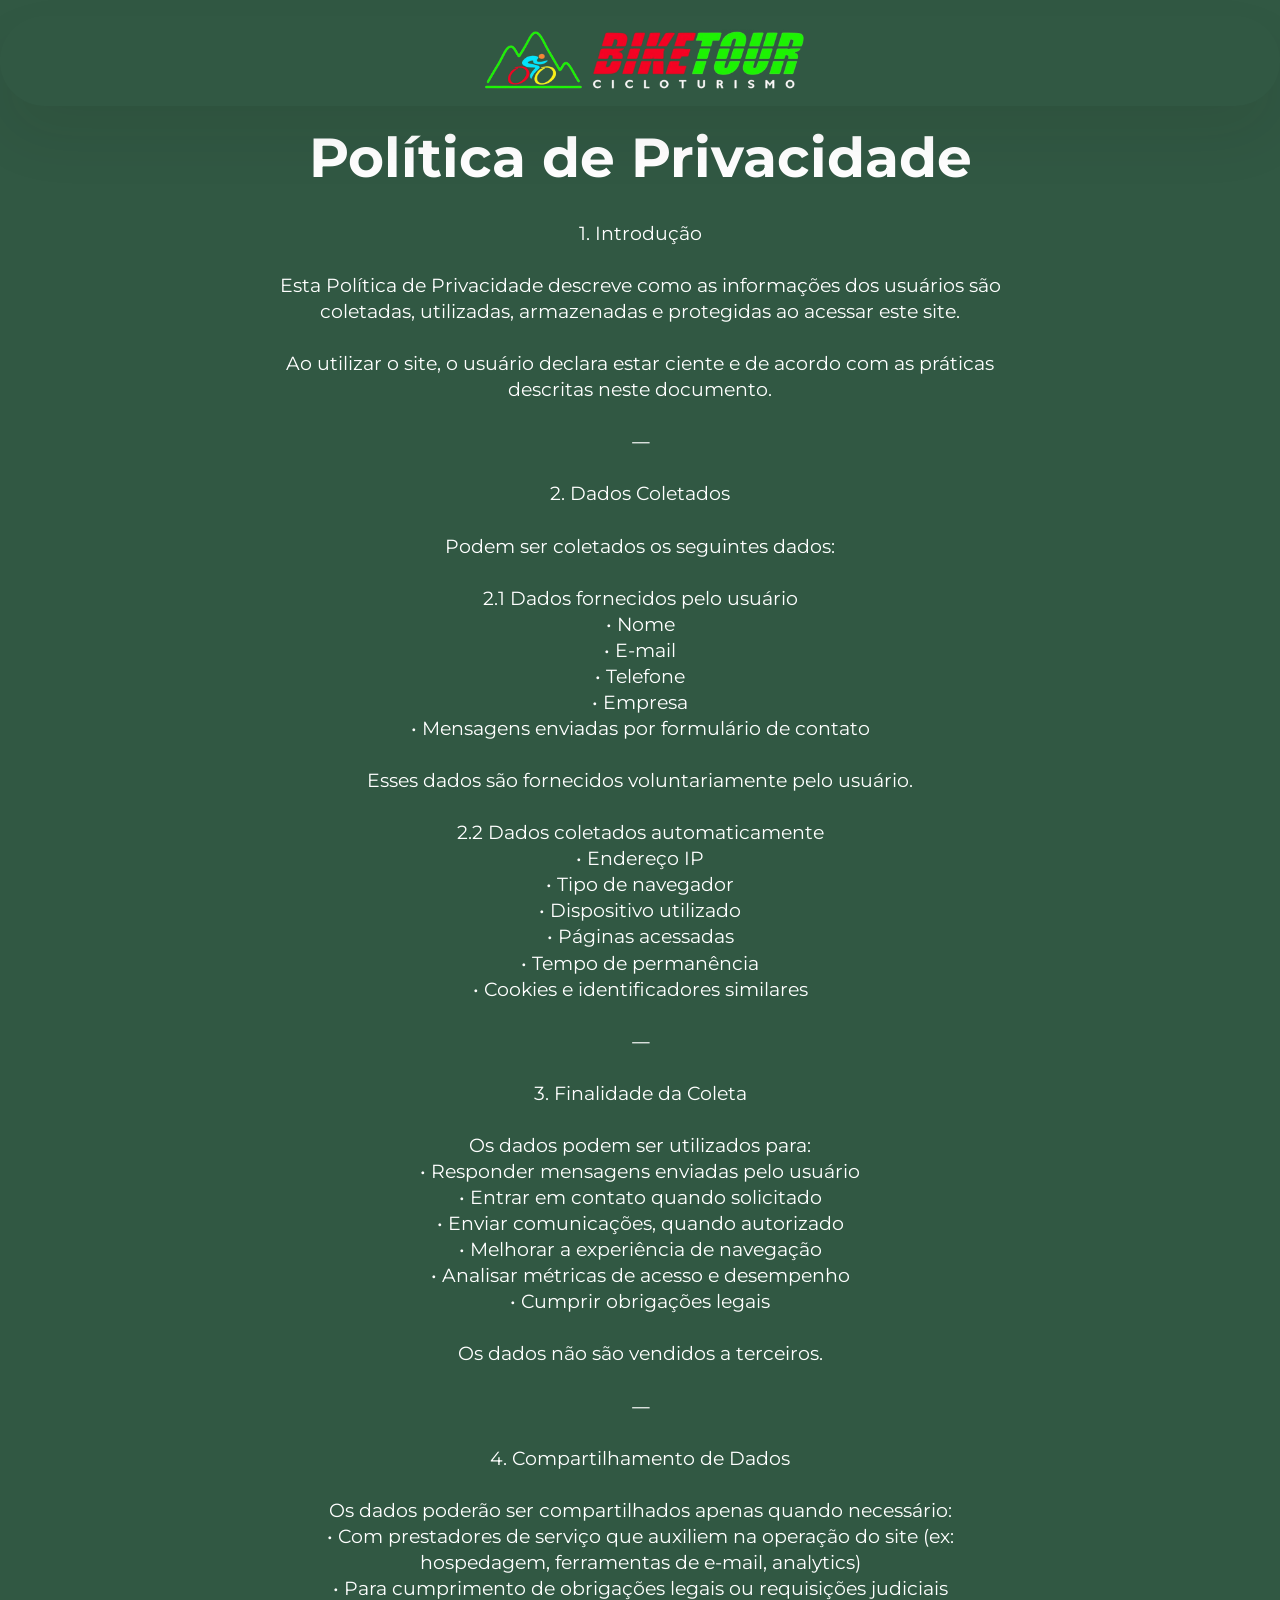
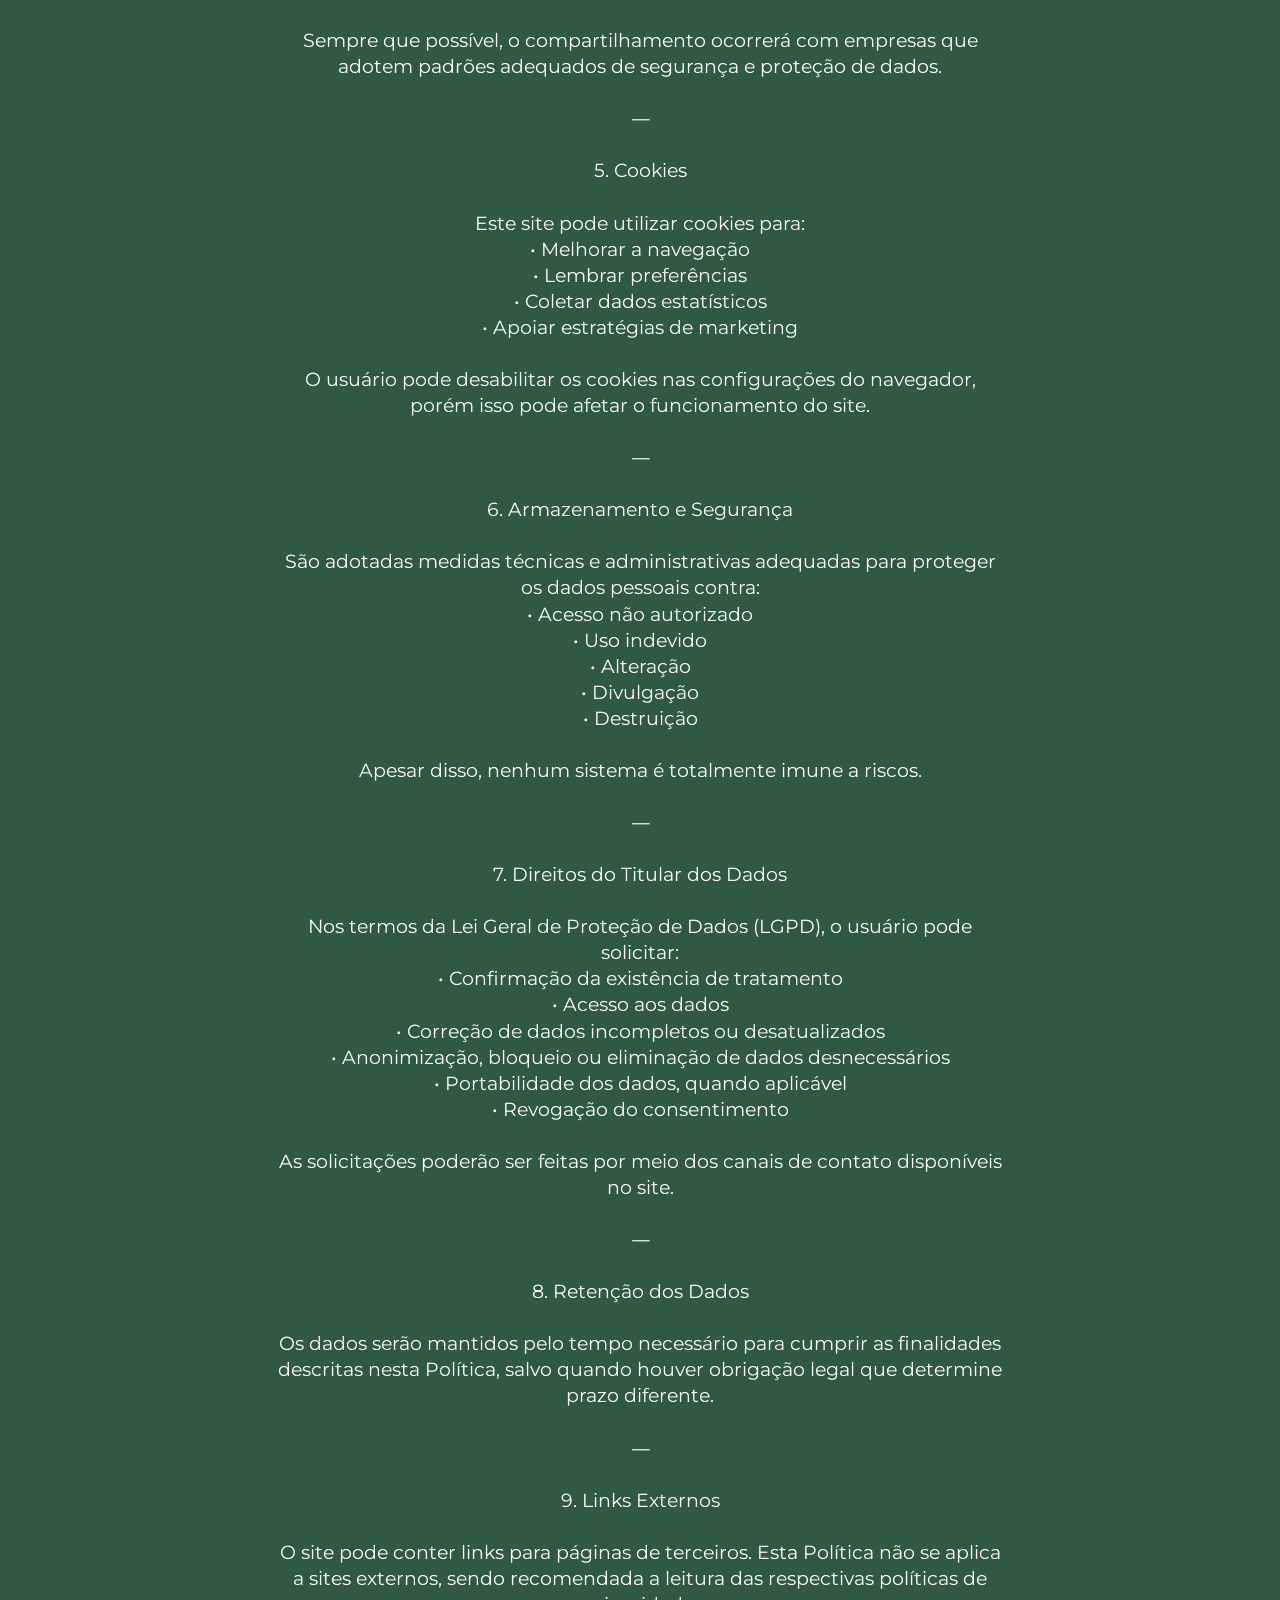
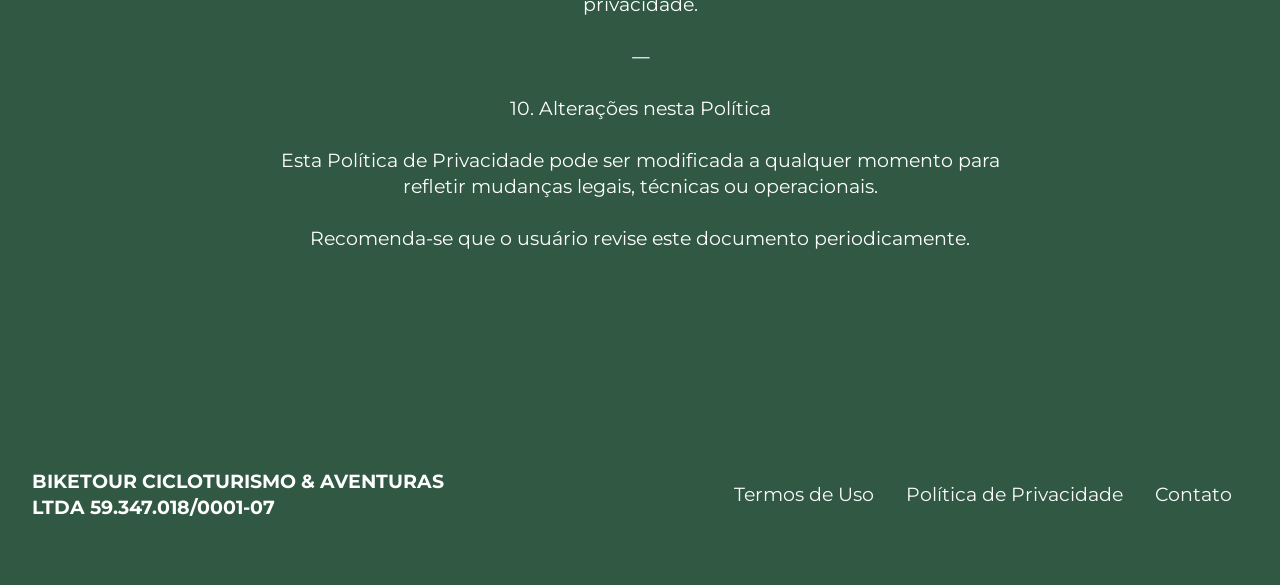
==== privacidade.html @ 59709184 "Add files via upload" ====
<!DOCTYPE html>
<html  >
<head>
  <!-- Site made with Mobirise Website Builder v6.1.12, https://mobirise.com -->
  <meta charset="UTF-8">
  <meta http-equiv="X-UA-Compatible" content="IE=edge">
  <meta name="generator" content="Mobirise v6.1.12, mobirise.com">
  <meta name="viewport" content="width=device-width, initial-scale=1, minimum-scale=1">
  <link rel="shortcut icon" href="assets/images/logo-biketour.png" type="image/x-icon">
  <meta name="description" content="">
  
  
  <title>Política de Privacidade</title>
  <link rel="stylesheet" href="assets/web/assets/mobirise-icons2/mobirise2.css">
  <link rel="stylesheet" href="assets/bootstrap/css/bootstrap.min.css">
  <link rel="stylesheet" href="assets/popup-overlay-plugin/style.css">
  <link rel="stylesheet" href="assets/dropdown/css/style.css">
  <link rel="stylesheet" href="assets/theme/css/style.css">
  <link rel="preload" href="https://fonts.googleapis.com/css?family=Montserrat:100,200,300,400,500,600,700,800,900,100i,200i,300i,400i,500i,600i,700i,800i,900i&display=swap" as="style" onload="this.onload=null;this.rel='stylesheet'">
  <noscript><link rel="stylesheet" href="https://fonts.googleapis.com/css?family=Montserrat:100,200,300,400,500,600,700,800,900,100i,200i,300i,400i,500i,600i,700i,800i,900i&display=swap"></noscript>
  <link rel="preload" as="style" href="assets/mobirise/css/mbr-additional.css?v=wOTYyp"><link rel="stylesheet" href="assets/mobirise/css/mbr-additional.css?v=wOTYyp" type="text/css">

  
  
  
</head>
<body>
  
  <section data-bs-version="5.1" class="menu menu4 cid-vbOgOpAgP8" once="menu" id="menu04-9">
	

	<nav class="navbar navbar-dropdown navbar-expand-lg">
		<div class="container">
			<div class="navbar-brand">
				<span class="navbar-logo">
					<a href="index.html">
						<img src="[data-uri]" alt="Bike Tour" style="height: 4rem;" loading="lazy" class="lazyload" data-src="assets/images/logo-biketour.png">
					</a>
				</span>
				
			</div>
			
			
		</div>
	</nav>
</section>

<section data-bs-version="5.1" class="header19 cid-vbOgOqkYH6 mbr-fullscreen" id="header19-a">
  

  
  
  <div class="container">
    <div class="row">
      <div class="content-wrap col-12 col-md-8">
        <h1 class="mbr-section-title mbr-fonts-style mb-4 display-1">
          <strong>Política de Privacidade</strong></h1>
        <p class="mbr-fonts-style mbr-text mb-4 display-7">1. Introdução<br><br>Esta Política de Privacidade descreve como as informações dos usuários são coletadas, utilizadas, armazenadas e protegidas ao acessar este site.<br><br>Ao utilizar o site, o usuário declara estar ciente e de acordo com as práticas descritas neste documento.<br><br>⸻<br><br>2. Dados Coletados<br><br>Podem ser coletados os seguintes dados:<br><br>2.1 Dados fornecidos pelo usuário<br>	•	Nome<br>	•	E-mail<br>	•	Telefone<br>	•	Empresa<br>	•	Mensagens enviadas por formulário de contato<br><br>Esses dados são fornecidos voluntariamente pelo usuário.<br><br>2.2 Dados coletados automaticamente<br>	•	Endereço IP<br>	•	Tipo de navegador<br>	•	Dispositivo utilizado<br>	•	Páginas acessadas<br>	•	Tempo de permanência<br>	•	Cookies e identificadores similares<br><br>⸻<br><br>3. Finalidade da Coleta<br><br>Os dados podem ser utilizados para:<br>	•	Responder mensagens enviadas pelo usuário<br>	•	Entrar em contato quando solicitado<br>	•	Enviar comunicações, quando autorizado<br>	•	Melhorar a experiência de navegação<br>	•	Analisar métricas de acesso e desempenho<br>	•	Cumprir obrigações legais<br><br>Os dados não são vendidos a terceiros.<br><br>⸻<br><br>4. Compartilhamento de Dados<br><br>Os dados poderão ser compartilhados apenas quando necessário:<br>	•	Com prestadores de serviço que auxiliem na operação do site (ex: hospedagem, ferramentas de e-mail, analytics)<br>	•	Para cumprimento de obrigações legais ou requisições judiciais<br><br>Sempre que possível, o compartilhamento ocorrerá com empresas que adotem padrões adequados de segurança e proteção de dados.<br><br>⸻<br><br>5. Cookies<br><br>Este site pode utilizar cookies para:<br>	•	Melhorar a navegação<br>	•	Lembrar preferências<br>	•	Coletar dados estatísticos<br>	•	Apoiar estratégias de marketing<br><br>O usuário pode desabilitar os cookies nas configurações do navegador, porém isso pode afetar o funcionamento do site.<br><br>⸻<br><br>6. Armazenamento e Segurança<br><br>São adotadas medidas técnicas e administrativas adequadas para proteger os dados pessoais contra:<br>	•	Acesso não autorizado<br>	•	Uso indevido<br>	•	Alteração<br>	•	Divulgação<br>	•	Destruição<br><br>Apesar disso, nenhum sistema é totalmente imune a riscos.<br><br>⸻<br><br>7. Direitos do Titular dos Dados<br><br>Nos termos da Lei Geral de Proteção de Dados (LGPD), o usuário pode solicitar:<br>	•	Confirmação da existência de tratamento<br>	•	Acesso aos dados<br>	•	Correção de dados incompletos ou desatualizados<br>	•	Anonimização, bloqueio ou eliminação de dados desnecessários<br>	•	Portabilidade dos dados, quando aplicável<br>	•	Revogação do consentimento<br><br>As solicitações poderão ser feitas por meio dos canais de contato disponíveis no site.<br><br>⸻<br><br>8. Retenção dos Dados<br><br>Os dados serão mantidos pelo tempo necessário para cumprir as finalidades descritas nesta Política, salvo quando houver obrigação legal que determine prazo diferente.<br><br>⸻<br><br>9. Links Externos<br><br>O site pode conter links para páginas de terceiros. Esta Política não se aplica a sites externos, sendo recomendada a leitura das respectivas políticas de privacidade.<br><br>⸻<br><br>10. Alterações nesta Política<br><br>Esta Política de Privacidade pode ser modificada a qualquer momento para refletir mudanças legais, técnicas ou operacionais.<br><br>Recomenda-se que o usuário revise este documento periodicamente.</p>
        
        
      </div>
    </div>
  </div>
</section>

<section data-bs-version="5.1" class="footer2 cid-vbOgOqBuld" once="footers" id="footer02-b">
    

    
    

    <div class="container">
        <div class="row">
            <div class="col-12 col-lg-6 center mt-2 mb-3">
                <p class="mbr-fonts-style copyright mb-0 display-7"><strong>
                    BIKETOUR CICLOTURISMO &amp; AVENTURAS LTDA&nbsp;59.347.018/0001-07</strong></p>
            </div>
            <div class="col-12 col-lg-6 center">
                <div class="row-links mt-2 mb-3">
                    <ul class="row-links-soc">
                        
                        
                        
                        
                    <li class="row-links-soc-item mbr-fonts-style display-7"><a href="termos.html" class="text-white text-primary" target="_blank">Termos de Uso</a></li><li class="row-links-soc-item mbr-fonts-style display-7"><a href="privacidade.html" class="text-white text-primary" target="_blank">Política de Privacidade</a></li><li class="row-links-soc-item mbr-fonts-style display-7"><a href="https://wa.me/553521750444?text=Ol%C3%A1%2C%20acessei%20o%20site%20e%20gostaria%20de%20receber%20atendimento" class="text-white text-primary" target="_blank">Contato</a></li></ul>
                </div>
            </div>
        </div>
    </div>
</section>


<script src="assets/bootstrap/js/bootstrap.bundle.min.js"></script>
  <script src="assets/smoothscroll/smooth-scroll.js"></script>
  <script src="assets/ytplayer/index.js"></script>
  <script src="assets/dropdown/js/navbar-dropdown.js"></script>
  <script src="assets/theme/js/script.js"></script>
  
  
  
<script>"use strict";if("loading"in HTMLImageElement.prototype){document.querySelectorAll('img[loading="lazy"]').forEach(e=>{e.src=e.dataset.src;if(e.getAttribute("style")){e.setAttribute("data-temp-style",e.getAttribute("style"))};if(e.getAttribute("data-aspectratio")){e.style.paddingTop=100*e.getAttribute("data-aspectratio")+"%";e.style.height=0;}e.onload=function(){if(e.getAttribute("data-temp-style")){e.setAttribute("style", e.getAttribute("data-temp-style"))}else{e.removeAttribute("style")};e.removeAttribute("data-temp-style")}})}else{const e=document.createElement("script");e.src="https://cdnjs.cloudflare.com/ajax/libs/lazysizes/5.1.2/lazysizes.min.js";document.body.appendChild(e)}</script>
</body>
</html>
---- assets/web/assets/mobirise-icons2/mobirise2.css ----
@font-face {
  font-family: 'Moririse2';
  font-display: swap;
  src:  url('mobirise2.eot?f2bix4');
  src:  url('mobirise2.eot?f2bix4#iefix') format('embedded-opentype'),
    url('mobirise2.woff2?f2bix4') format('woff2'),
    url('mobirise2.woff?f2bix4') format('woff'),
    url('mobirise2.ttf?f2bix4') format('truetype'),
    url('mobirise2.svg?f2bix4#mobirise2') format('svg');
  font-weight: normal;
  font-style: normal;
}

[class^="mobi-"], [class*=" mobi-"] {
  /* use !important to prevent issues with browser extensions that change fonts */
  font-family: 'Moririse2' !important;
  speak: none;
  font-style: normal;
  font-weight: normal;
  font-variant: normal;
  text-transform: none;
  line-height: 1;

  /* Better Font Rendering =========== */
  -webkit-font-smoothing: antialiased;
  -moz-osx-font-smoothing: grayscale;
}

.mobi-mbri-add-submenu:before {
  content: "\e900";
}
.mobi-mbri-alert:before {
  content: "\e901";
}
.mobi-mbri-align-center:before {
  content: "\e902";
}
.mobi-mbri-align-justify:before {
  content: "\e903";
}
.mobi-mbri-align-left:before {
  content: "\e904";
}
.mobi-mbri-align-right:before {
  content: "\e905";
}
.mobi-mbri-android:before {
  content: "\e906";
}
.mobi-mbri-apple:before {
  content: "\e907";
}
.mobi-mbri-arrow-down:before {
  content: "\e908";
}
.mobi-mbri-arrow-next:before {
  content: "\e909";
}
.mobi-mbri-arrow-prev:before {
  content: "\e90a";
}
.mobi-mbri-arrow-up:before {
  content: "\e90b";
}
.mobi-mbri-bold:before {
  content: "\e90c";
}
.mobi-mbri-bookmark:before {
  content: "\e90d";
}
.mobi-mbri-bootstrap:before {
  content: "\e90e";
}
.mobi-mbri-briefcase:before {
  content: "\e90f";
}
.mobi-mbri-browse:before {
  content: "\e910";
}
.mobi-mbri-bulleted-list:before {
  content: "\e911";
}
.mobi-mbri-calendar:before {
  content: "\e912";
}
.mobi-mbri-camera:before {
  content: "\e913";
}
.mobi-mbri-cart-add:before {
  content: "\e914";
}
.mobi-mbri-cart-full:before {
  content: "\e915";
}
.mobi-mbri-cash:before {
  content: "\e916";
}
.mobi-mbri-change-style:before {
  content: "\e917";
}
.mobi-mbri-chat:before {
  content: "\e918";
}
.mobi-mbri-clock:before {
  content: "\e919";
}
.mobi-mbri-close:before {
  content: "\e91a";
}
.mobi-mbri-cloud:before {
  content: "\e91b";
}
.mobi-mbri-code:before {
  content: "\e91c";
}
.mobi-mbri-contact-form:before {
  content: "\e91d";
}
.mobi-mbri-credit-card:before {
  content: "\e91e";
}
.mobi-mbri-cursor-click:before {
  content: "\e91f";
}
.mobi-mbri-cust-feedback:before {
  content: "\e920";
}
.mobi-mbri-database:before {
  content: "\e921";
}
.mobi-mbri-delivery:before {
  content: "\e922";
}
.mobi-mbri-desktop:before {
  content: "\e923";
}
.mobi-mbri-devices:before {
  content: "\e924";
}
.mobi-mbri-down:before {
  content: "\e925";
}
.mobi-mbri-download-2:before {
  content: "\e926";
}
.mobi-mbri-download:before {
  content: "\e927";
}
.mobi-mbri-drag-n-drop-2:before {
  content: "\e928";
}
.mobi-mbri-drag-n-drop:before {
  content: "\e929";
}
.mobi-mbri-edit-2:before {
  content: "\e92a";
}
.mobi-mbri-edit:before {
  content: "\e92b";
}
.mobi-mbri-error:before {
  content: "\e92c";
}
.mobi-mbri-extension:before {
  content: "\e92d";
}
.mobi-mbri-features:before {
  content: "\e92e";
}
.mobi-mbri-file:before {
  content: "\e92f";
}
.mobi-mbri-flag:before {
  content: "\e930";
}
.mobi-mbri-folder:before {
  content: "\e931";
}
.mobi-mbri-gift:before {
  content: "\e932";
}
.mobi-mbri-github:before {
  content: "\e933";
}
.mobi-mbri-globe-2:before {
  content: "\e934";
}
.mobi-mbri-globe:before {
  content: "\e935";
}
.mobi-mbri-growing-chart:before {
  content: "\e936";
}
.mobi-mbri-hearth:before {
  content: "\e937";
}
.mobi-mbri-help:before {
  content: "\e938";
}
.mobi-mbri-home:before {
  content: "\e939";
}
.mobi-mbri-hot-cup:before {
  content: "\e93a";
}
.mobi-mbri-idea:before {
  content: "\e93b";
}
.mobi-mbri-image-gallery:before {
  content: "\e93c";
}
.mobi-mbri-image-slider:before {
  content: "\e93d";
}
.mobi-mbri-info:before {
  content: "\e93e";
}
.mobi-mbri-italic:before {
  content: "\e93f";
}
.mobi-mbri-key:before {
  content: "\e940";
}
.mobi-mbri-laptop:before {
  content: "\e941";
}
.mobi-mbri-layers:before {
  content: "\e942";
}
.mobi-mbri-left-right:before {
  content: "\e943";
}
.mobi-mbri-left:before {
  content: "\e944";
}
.mobi-mbri-letter:before {
  content: "\e945";
}
.mobi-mbri-like:before {
  content: "\e946";
}
.mobi-mbri-link:before {
  content: "\e947";
}
.mobi-mbri-lock:before {
  content: "\e948";
}
.mobi-mbri-login:before {
  content: "\e949";
}
.mobi-mbri-logout:before {
  content: "\e94a";
}
.mobi-mbri-magic-stick:before {
  content: "\e94b";
}
.mobi-mbri-map-pin:before {
  content: "\e94c";
}
.mobi-mbri-menu:before {
  content: "\e94d";
}
.mobi-mbri-mobile-2:before {
  content: "\e94e";
}
.mobi-mbri-mobile-horizontal:before {
  content: "\e94f";
}
.mobi-mbri-mobile:before {
  content: "\e950";
}
.mobi-mbri-mobirise:before {
  content: "\e951";
}
.mobi-mbri-more-horizontal:before {
  content: "\e952";
}
.mobi-mbri-more-vertical:before {
  content: "\e953";
}
.mobi-mbri-music:before {
  content: "\e954";
}
.mobi-mbri-new-file:before {
  content: "\e955";
}
.mobi-mbri-numbered-list:before {
  content: "\e956";
}
.mobi-mbri-opened-folder:before {
  content: "\e957";
}
.mobi-mbri-pages:before {
  content: "\e958";
}
.mobi-mbri-paper-plane:before {
  content: "\e959";
}
.mobi-mbri-paperclip:before {
  content: "\e95a";
}
.mobi-mbri-phone:before {
  content: "\e95b";
}
.mobi-mbri-photo:before {
  content: "\e95c";
}
.mobi-mbri-photos:before {
  content: "\e95d";
}
.mobi-mbri-pin:before {
  content: "\e95e";
}
.mobi-mbri-play:before {
  content: "\e95f";
}
.mobi-mbri-plus:before {
  content: "\e960";
}
.mobi-mbri-preview:before {
  content: "\e961";
}
.mobi-mbri-print:before {
  content: "\e962";
}
.mobi-mbri-protect:before {
  content: "\e963";
}
.mobi-mbri-question:before {
  content: "\e964";
}
.mobi-mbri-quote-left:before {
  content: "\e965";
}
.mobi-mbri-quote-right:before {
  content: "\e966";
}
.mobi-mbri-redo:before {
  content: "\e967";
}
.mobi-mbri-refresh:before {
  content: "\e968";
}
.mobi-mbri-responsive-2:before {
  content: "\e969";
}
.mobi-mbri-responsive:before {
  content: "\e96a";
}
.mobi-mbri-right:before {
  content: "\e96b";
}
.mobi-mbri-rocket:before {
  content: "\e96c";
}
.mobi-mbri-sad-face:before {
  content: "\e96d";
}
.mobi-mbri-sale:before {
  content: "\e96e";
}
.mobi-mbri-save:before {
  content: "\e96f";
}
.mobi-mbri-search:before {
  content: "\e970";
}
.mobi-mbri-setting-2:before {
  content: "\e971";
}
.mobi-mbri-setting-3:before {
  content: "\e972";
}
.mobi-mbri-setting:before {
  content: "\e973";
}
.mobi-mbri-share:before {
  content: "\e974";
}
.mobi-mbri-shopping-bag:before {
  content: "\e975";
}
.mobi-mbri-shopping-basket:before {
  content: "\e976";
}
.mobi-mbri-shopping-cart:before {
  content: "\e977";
}
.mobi-mbri-sites:before {
  content: "\e978";
}
.mobi-mbri-smile-face:before {
  content: "\e979";
}
.mobi-mbri-speed:before {
  content: "\e97a";
}
.mobi-mbri-star:before {
  content: "\e97b";
}
.mobi-mbri-success:before {
  content: "\e97c";
}
.mobi-mbri-sun:before {
  content: "\e97d";
}
.mobi-mbri-sun2:before {
  content: "\e97e";
}
.mobi-mbri-tablet-vertical:before {
  content: "\e97f";
}
.mobi-mbri-tablet:before {
  content: "\e980";
}
.mobi-mbri-target:before {
  content: "\e981";
}
.mobi-mbri-timer:before {
  content: "\e982";
}
.mobi-mbri-to-ftp:before {
  content: "\e983";
}
.mobi-mbri-to-local-drive:before {
  content: "\e984";
}
.mobi-mbri-touch-swipe:before {
  content: "\e985";
}
.mobi-mbri-touch:before {
  content: "\e986";
}
.mobi-mbri-trash:before {
  content: "\e987";
}
.mobi-mbri-underline:before {
  content: "\e988";
}
.mobi-mbri-undo:before {
  content: "\e989";
}
.mobi-mbri-unlink:before {
  content: "\e98a";
}
.mobi-mbri-unlock:before {
  content: "\e98b";
}
.mobi-mbri-up-down:before {
  content: "\e98c";
}
.mobi-mbri-up:before {
  content: "\e98d";
}
.mobi-mbri-update:before {
  content: "\e98e";
}
.mobi-mbri-upload-2:before {
  content: "\e98f";
}
.mobi-mbri-upload:before {
  content: "\e990";
}
.mobi-mbri-user-2:before {
  content: "\e991";
}
.mobi-mbri-user:before {
  content: "\e992";
}
.mobi-mbri-users:before {
  content: "\e993";
}
.mobi-mbri-video-play:before {
  content: "\e994";
}
.mobi-mbri-video:before {
  content: "\e995";
}
.mobi-mbri-watch:before {
  content: "\e996";
}
.mobi-mbri-website-theme-2:before {
  content: "\e997";
}
.mobi-mbri-website-theme:before {
  content: "\e998";
}
.mobi-mbri-wifi:before {
  content: "\e999";
}
.mobi-mbri-windows:before {
  content: "\e99a";
}
.mobi-mbri-zoom-in:before {
  content: "\e99b";
}
.mobi-mbri-zoom-out:before {
  content: "\e99c";
}
---- assets/popup-overlay-plugin/style.css ----
html.is-builder .modal-backdrop.show {
    display: none !important;
}
---- assets/dropdown/css/style.css ----
.navbar-dropdown {
  left: 0;
  padding: 0;
  position: absolute;
  right: 0;
  top: 0;
  transition: all 0.45s ease;
  z-index: 1030;
  background: #282828; }
  .navbar-dropdown .navbar-logo {
    margin-right: 0.8rem;
    transition: margin 0.3s ease-in-out;
    vertical-align: middle; }
    .navbar-dropdown .navbar-logo img {
      height: 3.125rem;
      transition: all 0.3s ease-in-out; }
    .navbar-dropdown .navbar-logo.mbr-iconfont {
      font-size: 3.125rem;
      line-height: 3.125rem; }
  .navbar-dropdown .navbar-caption {
    font-weight: 700;
    white-space: normal;
    vertical-align: -4px;
    line-height: 3.125rem !important; }
    .navbar-dropdown .navbar-caption, .navbar-dropdown .navbar-caption:hover {
      color: inherit;
      text-decoration: none; }
  .navbar-dropdown .mbr-iconfont + .navbar-caption {
    vertical-align: -1px; }
  .navbar-dropdown.navbar-fixed-top {
    position: fixed; }
  .navbar-dropdown .navbar-brand span {
    vertical-align: -4px; }
  .navbar-dropdown.bg-color.transparent {
    background: none; }
  .navbar-dropdown.navbar-short .navbar-brand {
    padding: 0.625rem 0; }
    .navbar-dropdown.navbar-short .navbar-brand span {
      vertical-align: -1px; }
  .navbar-dropdown.navbar-short .navbar-caption {
    line-height: 2.375rem !important;
    vertical-align: -2px; }
  .navbar-dropdown.navbar-short .navbar-logo {
    margin-right: 0.5rem; }
    .navbar-dropdown.navbar-short .navbar-logo img {
      height: 2.375rem; }
    .navbar-dropdown.navbar-short .navbar-logo.mbr-iconfont {
      font-size: 2.375rem;
      line-height: 2.375rem; }
  .navbar-dropdown.navbar-short .mbr-table-cell {
    height: 3.625rem; }
  .navbar-dropdown .navbar-close {
    left: 0.6875rem;
    position: fixed;
    top: 0.75rem;
    z-index: 1000; }
  .navbar-dropdown .hamburger-icon {
    content: "";
    display: inline-block;
    vertical-align: middle;
    width: 16px;
    -webkit-box-shadow: 0 -6px 0 1px #282828,0 0 0 1px #282828,0 6px 0 1px #282828;
    -moz-box-shadow: 0 -6px 0 1px #282828,0 0 0 1px #282828,0 6px 0 1px #282828;
    box-shadow: 0 -6px 0 1px #282828,0 0 0 1px #282828,0 6px 0 1px #282828; }

.dropdown-menu .dropdown-toggle[data-toggle="dropdown-submenu"]::after {
  border-bottom: 0.35em solid transparent;
  border-left: 0.35em solid;
  border-right: 0;
  border-top: 0.35em solid transparent;
  margin-left: 0.3rem; }

.dropdown-menu .dropdown-item:focus {
  outline: 0; }

.nav-dropdown {
  font-size: 0.75rem;
  font-weight: 500;
  height: auto !important; }
  .nav-dropdown .nav-btn {
    padding-left: 1rem; }
  .nav-dropdown .link {
    margin: .667em 1.667em;
    font-weight: 500;
    padding: 0;
    transition: color .2s ease-in-out; }
    .nav-dropdown .link.dropdown-toggle {
      margin-right: 2.583em; }
      .nav-dropdown .link.dropdown-toggle::after {
        margin-left: .25rem;
        border-top: 0.35em solid;
        border-right: 0.35em solid transparent;
        border-left: 0.35em solid transparent;
        border-bottom: 0; }
      .nav-dropdown .link.dropdown-toggle[aria-expanded="true"] {
        margin: 0;
        padding: 0.667em 3.263em  0.667em 1.667em; }
  .nav-dropdown .link::after,
  .nav-dropdown .dropdown-item::after {
    color: inherit; }
  .nav-dropdown .btn {
    font-size: 0.75rem;
    font-weight: 700;
    letter-spacing: 0;
    margin-bottom: 0;
    padding-left: 1.25rem;
    padding-right: 1.25rem; }
  .nav-dropdown .dropdown-menu {
    border-radius: 0;
    border: 0;
    left: 0;
    margin: 0;
    padding-bottom: 1.25rem;
    padding-top: 1.25rem;
    position: relative; }
  .nav-dropdown .dropdown-submenu {
    margin-left: 0.125rem;
    top: 0; }
  .nav-dropdown .dropdown-item {
    font-weight: 500;
    line-height: 2;
    padding: 0.3846em 4.615em 0.3846em 1.5385em;
    position: relative;
    transition: color .2s ease-in-out, background-color .2s ease-in-out; }
    .nav-dropdown .dropdown-item::after {
      margin-top: -0.3077em;
      position: absolute;
      right: 1.1538em;
      top: 50%; }
    .nav-dropdown .dropdown-item:focus, .nav-dropdown .dropdown-item:hover {
      background: none; }

@media (max-width: 767px) {
  .nav-dropdown.navbar-toggleable-sm {
    bottom: 0;
    display: none;
    left: 0;
    overflow-x: hidden;
    position: fixed;
    top: 0;
    transform: translateX(-100%);
    -ms-transform: translateX(-100%);
    -webkit-transform: translateX(-100%);
    width: 18.75rem;
    z-index: 999; } }
.nav-dropdown.navbar-toggleable-xl {
  bottom: 0;
  display: none;
  left: 0;
  overflow-x: hidden;
  position: fixed;
  top: 0;
  transform: translateX(-100%);
  -ms-transform: translateX(-100%);
  -webkit-transform: translateX(-100%);
  width: 18.75rem;
  z-index: 999; }

.nav-dropdown-sm {
  display: block !important;
  overflow-x: hidden;
  overflow: auto;
  padding-top: 3.875rem; }
  .nav-dropdown-sm::after {
    content: "";
    display: block;
    height: 3rem;
    width: 100%; }
  .nav-dropdown-sm.collapse.in ~ .navbar-close {
    display: block !important; }
  .nav-dropdown-sm.collapsing, .nav-dropdown-sm.collapse.in {
    transform: translateX(0);
    -ms-transform: translateX(0);
    -webkit-transform: translateX(0);
    transition: all 0.25s ease-out;
    -webkit-transition: all 0.25s ease-out;
    background: #282828; }
  .nav-dropdown-sm.collapsing[aria-expanded="false"] {
    transform: translateX(-100%);
    -ms-transform: translateX(-100%);
    -webkit-transform: translateX(-100%); }
  .nav-dropdown-sm .nav-item {
    display: block;
    margin-left: 0 !important;
    padding-left: 0; }
  .nav-dropdown-sm .link,
  .nav-dropdown-sm .dropdown-item {
    border-top: 1px dotted rgba(255, 255, 255, 0.1);
    font-size: 0.8125rem;
    line-height: 1.6;
    margin: 0 !important;
    padding: 0.875rem 2.4rem 0.875rem 1.5625rem !important;
    position: relative;
    white-space: normal; }
    .nav-dropdown-sm .link:focus, .nav-dropdown-sm .link:hover,
    .nav-dropdown-sm .dropdown-item:focus,
    .nav-dropdown-sm .dropdown-item:hover {
      background: rgba(0, 0, 0, 0.2) !important;
      color: #c0a375; }
  .nav-dropdown-sm .nav-btn {
    position: relative;
    padding: 1.5625rem 1.5625rem 0 1.5625rem; }
    .nav-dropdown-sm .nav-btn::before {
      border-top: 1px dotted rgba(255, 255, 255, 0.1);
      content: "";
      left: 0;
      position: absolute;
      top: 0;
      width: 100%; }
    .nav-dropdown-sm .nav-btn + .nav-btn {
      padding-top: 0.625rem; }
      .nav-dropdown-sm .nav-btn + .nav-btn::before {
        display: none; }
  .nav-dropdown-sm .btn {
    padding: 0.625rem 0; }
  .nav-dropdown-sm .dropdown-toggle[data-toggle="dropdown-submenu"]::after {
    margin-left: .25rem;
    border-top: 0.35em solid;
    border-right: 0.35em solid transparent;
    border-left: 0.35em solid transparent;
    border-bottom: 0; }
  .nav-dropdown-sm .dropdown-toggle[data-toggle="dropdown-submenu"][aria-expanded="true"]::after {
    border-top: 0;
    border-right: 0.35em solid transparent;
    border-left: 0.35em solid transparent;
    border-bottom: 0.35em solid; }
  .nav-dropdown-sm .dropdown-menu {
    margin: 0;
    padding: 0;
    position: relative;
    top: 0;
    left: 0;
    width: 100%;
    border: 0;
    float: none;
    border-radius: 0;
    background: none; }
  .nav-dropdown-sm .dropdown-submenu {
    left: 100%;
    margin-left: 0.125rem;
    margin-top: -1.25rem;
    top: 0; }

.navbar-toggleable-sm .nav-dropdown .dropdown-menu {
  position: absolute; }

.navbar-toggleable-sm .nav-dropdown .dropdown-submenu {
  left: 100%;
  margin-left: 0.125rem;
  margin-top: -1.25rem;
  top: 0; }

.navbar-toggleable-sm.opened .nav-dropdown .dropdown-menu {
  position: relative; }

.navbar-toggleable-sm.opened .nav-dropdown .dropdown-submenu {
  left: 0;
  margin-left: 00rem;
  margin-top: 0rem;
  top: 0; }

.is-builder .nav-dropdown.collapsing {
  transition: none !important; }
---- assets/theme/css/style.css ----
@charset "UTF-8";
section {
  background-color: #ffffff;
}

body {
  font-style: normal;
  line-height: 1.5;
  font-weight: 400;
  color: #232323;
  position: relative;
}

button {
  background-color: transparent;
  border-color: transparent;
}

.embla__button,
.carousel-control {
  background-color: #edefea !important;
  opacity: 0.8 !important;
  color: #464845 !important;
  border-color: #edefea !important;
}

.carousel .close,
.modalWindow .close {
  background-color: #edefea !important;
  color: #464845 !important;
  border-color: #edefea !important;
  opacity: 0.8 !important;
}

.carousel .close:hover,
.modalWindow .close:hover {
  opacity: 1 !important;
}

.carousel-indicators li {
  background-color: #edefea !important;
  border: 2px solid #464845 !important;
}

.carousel-indicators li:hover,
.carousel-indicators li:active {
  opacity: 0.8 !important;
}

.embla__button:hover,
.carousel-control:hover {
  background-color: #edefea !important;
  opacity: 1 !important;
}

.modalWindow-video-container {
  height: 80%;
}

section,
.container,
.container-fluid {
  position: relative;
  word-wrap: break-word;
}

a.mbr-iconfont:hover {
  text-decoration: none;
}

.article .lead p,
.article .lead ul,
.article .lead ol,
.article .lead pre,
.article .lead blockquote {
  margin-bottom: 0;
}

a {
  font-style: normal;
  font-weight: 400;
  cursor: pointer;
}
a, a:hover {
  text-decoration: none;
}

.mbr-section-title {
  font-style: normal;
  line-height: 1.3;
}

.mbr-section-subtitle {
  line-height: 1.3;
}

.mbr-text {
  font-style: normal;
  line-height: 1.7;
}

h1,
h2,
h3,
h4,
h5,
h6,
.display-1,
.display-2,
.display-4,
.display-5,
.display-7,
span,
p,
a {
  line-height: 1;
  word-break: break-word;
  word-wrap: break-word;
  font-weight: 400;
}

b,
strong {
  font-weight: bold;
}

input:-webkit-autofill, input:-webkit-autofill:hover, input:-webkit-autofill:focus, input:-webkit-autofill:active {
  transition-delay: 9999s;
  -webkit-transition-property: background-color, color;
  transition-property: background-color, color;
}

textarea[type=hidden] {
  display: none;
}

section {
  background-position: 50% 50%;
  background-repeat: no-repeat;
  background-size: cover;
}
section .mbr-background-video,
section .mbr-background-video-preview {
  position: absolute;
  bottom: 0;
  left: 0;
  right: 0;
  top: 0;
}

.hidden {
  visibility: hidden;
}

.mbr-z-index20 {
  z-index: 20;
}

/*! Base colors */
.mbr-white {
  color: #ffffff;
}

.mbr-black {
  color: #111111;
}

.mbr-bg-white {
  background-color: #ffffff;
}

.mbr-bg-black {
  background-color: #000000;
}

/*! Text-aligns */
.align-left {
  text-align: left;
}

.align-center {
  text-align: center;
}

.align-right {
  text-align: right;
}

/*! Font-weight  */
.mbr-light {
  font-weight: 300;
}

.mbr-regular {
  font-weight: 400;
}

.mbr-semibold {
  font-weight: 500;
}

.mbr-bold {
  font-weight: 700;
}

/*! Media  */
.media-content {
  flex-basis: 100%;
}

.media-container-row {
  display: flex;
  flex-direction: row;
  flex-wrap: wrap;
  justify-content: center;
  align-content: center;
  align-items: start;
}
.media-container-row .media-size-item {
  width: 400px;
}

.media-container-column {
  display: flex;
  flex-direction: column;
  flex-wrap: wrap;
  justify-content: center;
  align-content: center;
  align-items: stretch;
}
.media-container-column > * {
  width: 100%;
}

@media (min-width: 992px) {
  .media-container-row {
    flex-wrap: nowrap;
  }
}
figure {
  margin-bottom: 0;
  overflow: hidden;
}

figure[mbr-media-size] {
  transition: width 0.1s;
}

img,
iframe {
  display: block;
  width: 100%;
}

.card {
  background-color: transparent;
  border: none;
}

.card-box {
  width: 100%;
}

.card-img {
  text-align: center;
  flex-shrink: 0;
  -webkit-flex-shrink: 0;
}

.media {
  max-width: 100%;
  margin: 0 auto;
}

.mbr-figure {
  align-self: center;
}

.media-container > div {
  max-width: 100%;
}

.mbr-figure img,
.card-img img {
  width: 100%;
}

@media (max-width: 991px) {
  .media-size-item {
    width: auto !important;
  }
  .media {
    width: auto;
  }
  .mbr-figure {
    width: 100% !important;
  }
}
/*! Buttons */
.mbr-section-btn {
  margin-left: -0.6rem;
  margin-right: -0.6rem;
  font-size: 0;
}

.btn {
  font-weight: 600;
  border-width: 1px;
  font-style: normal;
  margin: 0.6rem 0.6rem;
  white-space: normal;
  transition: all 0.2s ease-in-out;
  display: inline-flex;
  align-items: center;
  justify-content: center;
  word-break: break-word;
}

.btn-sm {
  font-weight: 600;
  letter-spacing: 0px;
  transition: all 0.3s ease-in-out;
}

.btn-md {
  font-weight: 600;
  letter-spacing: 0px;
  transition: all 0.3s ease-in-out;
}

.btn-lg {
  font-weight: 600;
  letter-spacing: 0px;
  transition: all 0.3s ease-in-out;
}

.btn-form {
  margin: 0;
}
.btn-form:hover {
  cursor: pointer;
}

nav .mbr-section-btn {
  margin-left: 0rem;
  margin-right: 0rem;
}

/*! Btn icon margin */
.btn .mbr-iconfont,
.btn.btn-sm .mbr-iconfont {
  order: 1;
  cursor: pointer;
  margin-left: 0.5rem;
  vertical-align: sub;
}

.btn.btn-md .mbr-iconfont,
.btn.btn-md .mbr-iconfont {
  margin-left: 0.8rem;
}

.mbr-regular {
  font-weight: 400;
}

.mbr-semibold {
  font-weight: 500;
}

.mbr-bold {
  font-weight: 700;
}

[type=submit] {
  -webkit-appearance: none;
}

/*! Full-screen */
.mbr-fullscreen .mbr-overlay {
  min-height: 100vh;
}

.mbr-fullscreen {
  display: flex;
  display: -moz-flex;
  display: -ms-flex;
  display: -o-flex;
  align-items: center;
  min-height: 100vh;
  padding-top: 3rem;
  padding-bottom: 3rem;
}

/*! Map */
.map {
  height: 25rem;
  position: relative;
}
.map iframe {
  width: 100%;
  height: 100%;
}

/*! Scroll to top arrow */
.mbr-arrow-up {
  bottom: 25px;
  right: 90px;
  position: fixed;
  text-align: right;
  z-index: 5000;
  color: #ffffff;
  font-size: 22px;
}

.mbr-arrow-up a {
  background: rgba(0, 0, 0, 0.2);
  border-radius: 50%;
  color: #fff;
  display: inline-block;
  height: 60px;
  width: 60px;
  border: 2px solid #fff;
  outline-style: none !important;
  position: relative;
  text-decoration: none;
  transition: all 0.3s ease-in-out;
  cursor: pointer;
  text-align: center;
}
.mbr-arrow-up a:hover {
  background-color: rgba(0, 0, 0, 0.4);
}
.mbr-arrow-up a i {
  line-height: 60px;
}

.mbr-arrow-up-icon {
  display: block;
  color: #fff;
}

.mbr-arrow-up-icon::before {
  content: "›";
  display: inline-block;
  font-family: serif;
  font-size: 22px;
  line-height: 1;
  font-style: normal;
  position: relative;
  top: 6px;
  left: -4px;
  transform: rotate(-90deg);
}

/*! Arrow Down */
.mbr-arrow {
  position: absolute;
  bottom: 45px;
  left: 50%;
  width: 60px;
  height: 60px;
  cursor: pointer;
  background-color: rgba(80, 80, 80, 0.5);
  border-radius: 50%;
  transform: translateX(-50%);
}
@media (max-width: 767px) {
  .mbr-arrow {
    display: none;
  }
}
.mbr-arrow > a {
  display: inline-block;
  text-decoration: none;
  outline-style: none;
  animation: arrowdown 1.7s ease-in-out infinite;
  color: #ffffff;
}
.mbr-arrow > a > i {
  position: absolute;
  top: -2px;
  left: 15px;
  font-size: 2rem;
}

#scrollToTop a i::before {
  content: "";
  position: absolute;
  display: block;
  border-bottom: 2.5px solid #fff;
  border-left: 2.5px solid #fff;
  width: 27.8%;
  height: 27.8%;
  left: 50%;
  top: 51%;
  transform: translateY(-30%) translateX(-50%) rotate(135deg);
}

@keyframes arrowdown {
  0% {
    transform: translateY(0px);
  }
  50% {
    transform: translateY(-5px);
  }
  100% {
    transform: translateY(0px);
  }
}
@media (max-width: 500px) {
  .mbr-arrow-up {
    left: 0;
    right: 0;
    text-align: center;
  }
}
/*Gradients animation*/
@keyframes gradient-animation {
  from {
    background-position: 0% 100%;
    animation-timing-function: ease-in-out;
  }
  to {
    background-position: 100% 0%;
    animation-timing-function: ease-in-out;
  }
}
.bg-gradient {
  background-size: 200% 200%;
  animation: gradient-animation 5s infinite alternate;
  -webkit-animation: gradient-animation 5s infinite alternate;
}

.menu .navbar-brand {
  display: -webkit-flex;
}
.menu .navbar-brand span {
  display: flex;
  display: -webkit-flex;
}
.menu .navbar-brand .navbar-caption-wrap {
  display: -webkit-flex;
}
.menu .navbar-brand .navbar-logo img {
  display: -webkit-flex;
  width: auto;
}
@media (min-width: 768px) and (max-width: 991px) {
  .menu .navbar-toggleable-sm .navbar-nav {
    display: -ms-flexbox;
  }
}
@media (max-width: 991px) {
  .menu .navbar-collapse {
    max-height: 93.5vh;
  }
  .menu .navbar-collapse.show {
    overflow: auto;
  }
}
@media (min-width: 992px) {
  .menu .navbar-nav.nav-dropdown {
    display: -webkit-flex;
  }
  .menu .navbar-toggleable-sm .navbar-collapse {
    display: -webkit-flex !important;
  }
  .menu .collapsed .navbar-collapse {
    max-height: 93.5vh;
  }
  .menu .collapsed .navbar-collapse.show {
    overflow: auto;
  }
}
@media (max-width: 767px) {
  .menu .navbar-collapse {
    max-height: 80vh;
  }
}

.nav-link .mbr-iconfont {
  margin-right: 0.5rem;
}

.navbar {
  display: -webkit-flex;
  -webkit-flex-wrap: wrap;
  -webkit-align-items: center;
  -webkit-justify-content: space-between;
}

.navbar-collapse {
  -webkit-flex-basis: 100%;
  -webkit-flex-grow: 1;
  -webkit-align-items: center;
}

.nav-dropdown .link {
  padding: 0.667em 1.667em !important;
  margin: 0 !important;
}

.nav {
  display: -webkit-flex;
  -webkit-flex-wrap: wrap;
}

.row {
  display: -webkit-flex;
  -webkit-flex-wrap: wrap;
}

.justify-content-center {
  -webkit-justify-content: center;
}

.form-inline {
  display: -webkit-flex;
}

.card-wrapper {
  -webkit-flex: 1;
}

.carousel-control {
  z-index: 10;
  display: -webkit-flex;
}

.carousel-controls {
  display: -webkit-flex;
}

.media {
  display: -webkit-flex;
}

.form-group:focus {
  outline: none;
}

.jq-selectbox__select {
  padding: 7px 0;
  position: relative;
}

.jq-selectbox__dropdown {
  overflow: hidden;
  border-radius: 10px;
  position: absolute;
  top: 100%;
  left: 0 !important;
  width: 100% !important;
}

.jq-selectbox__trigger-arrow {
  right: 0;
  transform: translateY(-50%);
}

.jq-selectbox li {
  padding: 1.07em 0.5em;
}

input[type=range] {
  padding-left: 0 !important;
  padding-right: 0 !important;
}

.modal-dialog,
.modal-content {
  height: 100%;
}

.modal-dialog .carousel-inner {
  height: calc(100vh - 1.75rem);
}
@media (max-width: 575px) {
  .modal-dialog .carousel-inner {
    height: calc(100vh - 1rem);
  }
}

.carousel-item {
  text-align: center;
}

.carousel-item img {
  margin: auto;
}

.navbar-toggler {
  align-self: flex-start;
  padding: 0.25rem 0.75rem;
  font-size: 1.25rem;
  line-height: 1;
  background: transparent;
  border: 1px solid transparent;
  border-radius: 0.25rem;
}

.navbar-toggler:focus,
.navbar-toggler:hover {
  text-decoration: none;
  box-shadow: none;
}

.navbar-toggler-icon {
  display: inline-block;
  width: 1.5em;
  height: 1.5em;
  vertical-align: middle;
  content: "";
  background: no-repeat center center;
  background-size: 100% 100%;
}

.navbar-toggler-left {
  position: absolute;
  left: 1rem;
}

.navbar-toggler-right {
  position: absolute;
  right: 1rem;
}

.card-img {
  width: auto;
}

.menu .navbar.collapsed:not(.beta-menu) {
  flex-direction: column;
}

.carousel-item.active,
.carousel-item-next,
.carousel-item-prev {
  display: flex;
}

.note-air-layout .dropup .dropdown-menu,
.note-air-layout .navbar-fixed-bottom .dropdown .dropdown-menu {
  bottom: initial !important;
}

html,
body {
  height: auto;
  min-height: 100vh;
}

.dropup .dropdown-toggle::after {
  display: none;
}

.form-asterisk {
  font-family: initial;
  position: absolute;
  top: -2px;
  font-weight: normal;
}

.form-control-label {
  position: relative;
  cursor: pointer;
  margin-bottom: 0.357em;
  padding: 0;
}

.alert {
  color: #ffffff;
  border-radius: 0;
  border: 0;
  font-size: 1.1rem;
  line-height: 1.5;
  margin-bottom: 1.875rem;
  padding: 1.25rem;
  position: relative;
  text-align: center;
}
.alert.alert-form::after {
  background-color: inherit;
  bottom: -7px;
  content: "";
  display: block;
  height: 14px;
  left: 50%;
  margin-left: -7px;
  position: absolute;
  transform: rotate(45deg);
  width: 14px;
}

.form-control {
  background-color: #ffffff;
  background-clip: border-box;
  color: #232323;
  line-height: 1rem !important;
  height: auto;
  padding: 1.2rem 2rem;
  transition: border-color 0.25s ease 0s;
  border: 1px solid transparent !important;
  border-radius: 4px;
  box-shadow: rgba(0, 0, 0, 0.07) 0px 1px 1px 0px, rgba(0, 0, 0, 0.07) 0px 1px 3px 0px, rgba(0, 0, 0, 0.03) 0px 0px 0px 1px;
}
.form-active .form-control:invalid {
  border-color: red;
}

.row > * {
  padding-right: 1rem;
  padding-left: 1rem;
}

form .row {
  margin-left: -0.6rem;
  margin-right: -0.6rem;
}
form .row [class*=col] {
  padding-left: 0.6rem;
  padding-right: 0.6rem;
}

form .mbr-section-btn {
  padding-left: 0.6rem;
  padding-right: 0.6rem;
}

form .form-check-input {
  margin-top: 0.5;
}

textarea.form-control {
  line-height: 1.5rem !important;
}

.form-group {
  margin-bottom: 1.2rem;
}

.form-control,
form .btn {
  min-height: 48px;
}

.gdpr-block label span.textGDPR input[name=gdpr] {
  top: 7px;
}

.form-control:focus {
  box-shadow: none;
}

:focus {
  outline: none;
}

.mbr-overlay {
  background-color: #000;
  bottom: 0;
  left: 0;
  opacity: 0.5;
  position: absolute;
  right: 0;
  top: 0;
  z-index: 0;
  pointer-events: none;
}

blockquote {
  font-style: italic;
  padding: 3rem;
  font-size: 1.09rem;
  position: relative;
  border-left: 3px solid;
}

ul,
ol,
pre,
blockquote {
  margin-bottom: 2.3125rem;
}

.mt-4 {
  margin-top: 2rem !important;
}

.mb-4 {
  margin-bottom: 2rem !important;
}

.container,
.container-fluid {
  padding-left: 16px;
  padding-right: 16px;
}

.row {
  margin-left: -16px;
  margin-right: -16px;
}
.row > [class*=col] {
  padding-left: 16px;
  padding-right: 16px;
}

@media (min-width: 992px) {
  .container-fluid {
    padding-left: 32px;
    padding-right: 32px;
  }
}
@media (max-width: 991px) {
  .mbr-container {
    padding-left: 16px;
    padding-right: 16px;
  }
}
.app-video-wrapper > img {
  opacity: 1;
}

.app-video-wrapper {
  background: transparent;
}

.item {
  position: relative;
}

.dropdown-menu .dropdown-menu {
  left: 100%;
}

.dropdown-item + .dropdown-menu {
  display: none;
}

.dropdown-item:hover + .dropdown-menu,
.dropdown-menu:hover {
  display: block;
}

@media (min-aspect-ratio: 16/9) {
  .mbr-video-foreground {
    height: 300% !important;
    top: -100% !important;
  }
}
@media (max-aspect-ratio: 16/9) {
  .mbr-video-foreground {
    width: 300% !important;
    left: -100% !important;
  }
}.engine {
	position: absolute;
	text-indent: -2400px;
	text-align: center;
	padding: 0;
	top: 0;
	left: -2400px;
}
---- assets/mobirise/css/mbr-additional.css ----
.btn {
  border-width: 2px;
}
img,
.card-wrap,
.card-wrapper,
.video-wrapper,
.mbr-figure iframe,
.google-map iframe,
.slide-content,
.plan,
.card,
.item-wrapper,
.item-wrapper .mbr-overlay {
  border-radius: 2rem !important;
}
.video-wrapper {
  overflow: hidden;
}
body {
  font-family: Inter Tight;
}
.display-1 {
  font-family: 'Montserrat', sans-serif;
  font-size: 4rem;
  line-height: 1;
}
.display-1 > .mbr-iconfont {
  font-size: 5rem;
}
.display-2 {
  font-family: 'Montserrat', sans-serif;
  font-size: 3rem;
  line-height: 1;
}
.display-2 > .mbr-iconfont {
  font-size: 3.75rem;
}
.display-4 {
  font-family: 'Montserrat', sans-serif;
  font-size: 1rem;
  line-height: 1.5;
}
.display-4 > .mbr-iconfont {
  font-size: 1.25rem;
}
.display-5 {
  font-family: 'Montserrat', sans-serif;
  font-size: 2rem;
  line-height: 1.5;
}
.display-5 > .mbr-iconfont {
  font-size: 2.5rem;
}
.display-7 {
  font-family: 'Montserrat', sans-serif;
  font-size: 1.2rem;
  line-height: 1.3;
}
.display-7 > .mbr-iconfont {
  font-size: 1.5rem;
}
/* ---- Fluid typography for mobile devices ---- */
/* 1.4 - font scale ratio ( bootstrap == 1.42857 ) */
/* 100vw - current viewport width */
/* (48 - 20)  48 == 48rem == 768px, 20 == 20rem == 320px(minimal supported viewport) */
/* 0.65 - min scale variable, may vary */
@media (max-width: 992px) {
  .display-1 {
    font-size: 3.2rem;
  }
}
@media (max-width: 768px) {
  .display-1 {
    font-size: 2.8rem;
    font-size: calc( 2.05rem + (4 - 2.05) * ((100vw - 20rem) / (48 - 20)));
    line-height: calc( 1.1 * (2.05rem + (4 - 2.05) * ((100vw - 20rem) / (48 - 20))));
  }
  .display-2 {
    font-size: 2.4rem;
    font-size: calc( 1.7rem + (3 - 1.7) * ((100vw - 20rem) / (48 - 20)));
    line-height: calc( 1.3 * (1.7rem + (3 - 1.7) * ((100vw - 20rem) / (48 - 20))));
  }
  .display-4 {
    font-size: 0.8rem;
    font-size: calc( 1rem + (1 - 1) * ((100vw - 20rem) / (48 - 20)));
    line-height: calc( 1.4 * (1rem + (1 - 1) * ((100vw - 20rem) / (48 - 20))));
  }
  .display-5 {
    font-size: 1.6rem;
    font-size: calc( 1.35rem + (2 - 1.35) * ((100vw - 20rem) / (48 - 20)));
    line-height: calc( 1.4 * (1.35rem + (2 - 1.35) * ((100vw - 20rem) / (48 - 20))));
  }
  .display-7 {
    font-size: 0.96rem;
    font-size: calc( 1.07rem + (1.2 - 1.07) * ((100vw - 20rem) / (48 - 20)));
    line-height: calc( 1.4 * (1.07rem + (1.2 - 1.07) * ((100vw - 20rem) / (48 - 20))));
  }
}
@media (min-width: 992px) and (max-width: 1400px) {
  .display-1 {
    font-size: 2.8rem;
    font-size: calc( 2.05rem + (4 - 2.05) * ((100vw - 62rem) / (87 - 62)));
    line-height: calc( 1.1 * (2.05rem + (4 - 2.05) * ((100vw - 62rem) / (87 - 62))));
  }
  .display-2 {
    font-size: 2.4rem;
    font-size: calc( 1.7rem + (3 - 1.7) * ((100vw - 62rem) / (87 - 62)));
    line-height: calc( 1.3 * (1.7rem + (3 - 1.7) * ((100vw - 62rem) / (87 - 62))));
  }
  .display-4 {
    font-size: 0.8rem;
    font-size: calc( 1rem + (1 - 1) * ((100vw - 62rem) / (87 - 62)));
    line-height: calc( 1.4 * (1rem + (1 - 1) * ((100vw - 62rem) / (87 - 62))));
  }
  .display-5 {
    font-size: 1.6rem;
    font-size: calc( 1.35rem + (2 - 1.35) * ((100vw - 62rem) / (87 - 62)));
    line-height: calc( 1.4 * (1.35rem + (2 - 1.35) * ((100vw - 62rem) / (87 - 62))));
  }
  .display-7 {
    font-size: 0.96rem;
    font-size: calc( 1.07rem + (1.2 - 1.07) * ((100vw - 62rem) / (87 - 62)));
    line-height: calc( 1.4 * (1.07rem + (1.2 - 1.07) * ((100vw - 62rem) / (87 - 62))));
  }
}
/* Buttons */
.btn {
  padding: 1.25rem 2rem;
  border-radius: 4px;
}
@media (max-width: 767px) {
  .btn {
    padding: 0.75rem 1.5rem;
  }
}
.btn-sm {
  padding: 0.6rem 1.2rem;
  border-radius: 4px;
}
.btn-md {
  padding: 0.6rem 1.2rem;
  border-radius: 4px;
}
.btn-lg {
  padding: 1.25rem 2rem;
  border-radius: 4px;
}
.bg-primary {
  background-color: #315843 !important;
}
.bg-success {
  background-color: #4e705c !important;
}
.bg-info {
  background-color: #b6c8aa !important;
}
.bg-warning {
  background-color: #a0e2e1 !important;
}
.bg-danger {
  background-color: #25d366 !important;
}
.btn-primary,
.btn-primary:active {
  background-color: #315843 !important;
  border-color: #315843 !important;
  color: #ffffff !important;
  box-shadow: none;
}
.btn-primary:hover,
.btn-primary:focus,
.btn-primary.focus,
.btn-primary.active {
  color: inherit;
  background-color: #43795c !important;
  border-color: #43795c !important;
  box-shadow: none;
}
.btn-primary.disabled,
.btn-primary:disabled {
  color: #ffffff !important;
  background-color: #43795c !important;
  border-color: #43795c !important;
}
.btn-secondary,
.btn-secondary:active {
  background-color: #c6d3be !important;
  border-color: #c6d3be !important;
  color: #46573b !important;
  box-shadow: none;
}
.btn-secondary:hover,
.btn-secondary:focus,
.btn-secondary.focus,
.btn-secondary.active {
  color: inherit;
  background-color: #e1e8dc !important;
  border-color: #e1e8dc !important;
  box-shadow: none;
}
.btn-secondary.disabled,
.btn-secondary:disabled {
  color: #46573b !important;
  background-color: #e1e8dc !important;
  border-color: #e1e8dc !important;
}
.btn-info,
.btn-info:active {
  background-color: #b6c8aa !important;
  border-color: #b6c8aa !important;
  color: #ffffff !important;
  box-shadow: none;
}
.btn-info:hover,
.btn-info:focus,
.btn-info.focus,
.btn-info.active {
  color: inherit;
  background-color: #d1dcc9 !important;
  border-color: #d1dcc9 !important;
  box-shadow: none;
}
.btn-info.disabled,
.btn-info:disabled {
  color: #ffffff !important;
  background-color: #d1dcc9 !important;
  border-color: #d1dcc9 !important;
}
.btn-success,
.btn-success:active {
  background-color: #4e705c !important;
  border-color: #4e705c !important;
  color: #ffffff !important;
  box-shadow: none;
}
.btn-success:hover,
.btn-success:focus,
.btn-success.focus,
.btn-success.active {
  color: inherit;
  background-color: #638e75 !important;
  border-color: #638e75 !important;
  box-shadow: none;
}
.btn-success.disabled,
.btn-success:disabled {
  color: #ffffff !important;
  background-color: #638e75 !important;
  border-color: #638e75 !important;
}
.btn-warning,
.btn-warning:active {
  background-color: #a0e2e1 !important;
  border-color: #a0e2e1 !important;
  color: #1f6463 !important;
  box-shadow: none;
}
.btn-warning:hover,
.btn-warning:focus,
.btn-warning.focus,
.btn-warning.active {
  color: inherit;
  background-color: #c7eeed !important;
  border-color: #c7eeed !important;
  box-shadow: none;
}
.btn-warning.disabled,
.btn-warning:disabled {
  color: #1f6463 !important;
  background-color: #c7eeed !important;
  border-color: #c7eeed !important;
}
.btn-danger,
.btn-danger:active {
  background-color: #25d366 !important;
  border-color: #25d366 !important;
  color: #ffffff !important;
  box-shadow: none;
}
.btn-danger:hover,
.btn-danger:focus,
.btn-danger.focus,
.btn-danger.active {
  color: inherit;
  background-color: #4be083 !important;
  border-color: #4be083 !important;
  box-shadow: none;
}
.btn-danger.disabled,
.btn-danger:disabled {
  color: #ffffff !important;
  background-color: #4be083 !important;
  border-color: #4be083 !important;
}
.btn-white,
.btn-white:active {
  background-color: #eff0ec !important;
  border-color: #eff0ec !important;
  color: #757b62 !important;
  box-shadow: none;
}
.btn-white:hover,
.btn-white:focus,
.btn-white.focus,
.btn-white.active {
  color: inherit;
  background-color: #ffffff !important;
  border-color: #ffffff !important;
  box-shadow: none;
}
.btn-white.disabled,
.btn-white:disabled {
  color: #757b62 !important;
  background-color: #ffffff !important;
  border-color: #ffffff !important;
}
.btn-black,
.btn-black:active {
  background-color: #232323 !important;
  border-color: #232323 !important;
  color: #ffffff !important;
  box-shadow: none;
}
.btn-black:hover,
.btn-black:focus,
.btn-black.focus,
.btn-black.active {
  color: inherit;
  background-color: #3d3d3d !important;
  border-color: #3d3d3d !important;
  box-shadow: none;
}
.btn-black.disabled,
.btn-black:disabled {
  color: #ffffff !important;
  background-color: #3d3d3d !important;
  border-color: #3d3d3d !important;
}
.btn-primary-outline,
.btn-primary-outline:active {
  background-color: transparent !important;
  border-color: #315843;
  color: #315843;
}
.btn-primary-outline:hover,
.btn-primary-outline:focus,
.btn-primary-outline.focus,
.btn-primary-outline.active {
  color: #122019 !important;
  background-color: transparent !important;
  border-color: #122019 !important;
  box-shadow: none !important;
}
.btn-primary-outline.disabled,
.btn-primary-outline:disabled {
  color: #ffffff !important;
  background-color: #315843 !important;
  border-color: #315843 !important;
}
.btn-secondary-outline,
.btn-secondary-outline:active {
  background-color: transparent !important;
  border-color: #c6d3be;
  color: #c6d3be;
}
.btn-secondary-outline:hover,
.btn-secondary-outline:focus,
.btn-secondary-outline.focus,
.btn-secondary-outline.active {
  color: #99b08a !important;
  background-color: transparent !important;
  border-color: #99b08a !important;
  box-shadow: none !important;
}
.btn-secondary-outline.disabled,
.btn-secondary-outline:disabled {
  color: #46573b !important;
  background-color: #c6d3be !important;
  border-color: #c6d3be !important;
}
.btn-info-outline,
.btn-info-outline:active {
  background-color: transparent !important;
  border-color: #b6c8aa;
  color: #b6c8aa;
}
.btn-info-outline:hover,
.btn-info-outline:focus,
.btn-info-outline.focus,
.btn-info-outline.active {
  color: #89a675 !important;
  background-color: transparent !important;
  border-color: #89a675 !important;
  box-shadow: none !important;
}
.btn-info-outline.disabled,
.btn-info-outline:disabled {
  color: #ffffff !important;
  background-color: #b6c8aa !important;
  border-color: #b6c8aa !important;
}
.btn-success-outline,
.btn-success-outline:active {
  background-color: transparent !important;
  border-color: #4e705c;
  color: #4e705c;
}
.btn-success-outline:hover,
.btn-success-outline:focus,
.btn-success-outline.focus,
.btn-success-outline.active {
  color: #2a3d32 !important;
  background-color: transparent !important;
  border-color: #2a3d32 !important;
  box-shadow: none !important;
}
.btn-success-outline.disabled,
.btn-success-outline:disabled {
  color: #ffffff !important;
  background-color: #4e705c !important;
  border-color: #4e705c !important;
}
.btn-warning-outline,
.btn-warning-outline:active {
  background-color: transparent !important;
  border-color: #a0e2e1;
  color: #a0e2e1;
}
.btn-warning-outline:hover,
.btn-warning-outline:focus,
.btn-warning-outline.focus,
.btn-warning-outline.active {
  color: #5ececc !important;
  background-color: transparent !important;
  border-color: #5ececc !important;
  box-shadow: none !important;
}
.btn-warning-outline.disabled,
.btn-warning-outline:disabled {
  color: #1f6463 !important;
  background-color: #a0e2e1 !important;
  border-color: #a0e2e1 !important;
}
.btn-danger-outline,
.btn-danger-outline:active {
  background-color: transparent !important;
  border-color: #25d366;
  color: #25d366;
}
.btn-danger-outline:hover,
.btn-danger-outline:focus,
.btn-danger-outline.focus,
.btn-danger-outline.active {
  color: #188942 !important;
  background-color: transparent !important;
  border-color: #188942 !important;
  box-shadow: none !important;
}
.btn-danger-outline.disabled,
.btn-danger-outline:disabled {
  color: #ffffff !important;
  background-color: #25d366 !important;
  border-color: #25d366 !important;
}
.btn-black-outline,
.btn-black-outline:active {
  background-color: transparent !important;
  border-color: #232323;
  color: #232323;
}
.btn-black-outline:hover,
.btn-black-outline:focus,
.btn-black-outline.focus,
.btn-black-outline.active {
  color: #000000 !important;
  background-color: transparent !important;
  border-color: #000000 !important;
  box-shadow: none !important;
}
.btn-black-outline.disabled,
.btn-black-outline:disabled {
  color: #ffffff !important;
  background-color: #232323 !important;
  border-color: #232323 !important;
}
.btn-white-outline,
.btn-white-outline:active {
  background-color: transparent !important;
  border-color: #fafafa;
  color: #fafafa;
}
.btn-white-outline:hover,
.btn-white-outline:focus,
.btn-white-outline.focus,
.btn-white-outline.active {
  color: #cfcfcf !important;
  background-color: transparent !important;
  border-color: #cfcfcf !important;
  box-shadow: none !important;
}
.btn-white-outline.disabled,
.btn-white-outline:disabled {
  color: #7a7a7a !important;
  background-color: #fafafa !important;
  border-color: #fafafa !important;
}
.text-primary {
  color: #315843 !important;
}
.text-secondary {
  color: #c6d3be !important;
}
.text-success {
  color: #4e705c !important;
}
.text-info {
  color: #b6c8aa !important;
}
.text-warning {
  color: #a0e2e1 !important;
}
.text-danger {
  color: #25d366 !important;
}
.text-white {
  color: #fafafa !important;
}
.text-black {
  color: #232323 !important;
}
a.text-primary:hover,
a.text-primary:focus,
a.text-primary.active {
  color: #0d1611 !important;
}
a.text-secondary:hover,
a.text-secondary:focus,
a.text-secondary.active {
  color: #91aa81 !important;
}
a.text-success:hover,
a.text-success:focus,
a.text-success.active {
  color: #24342b !important;
}
a.text-info:hover,
a.text-info:focus,
a.text-info.active {
  color: #81a06c !important;
}
a.text-warning:hover,
a.text-warning:focus,
a.text-warning.active {
  color: #52cac8 !important;
}
a.text-danger:hover,
a.text-danger:focus,
a.text-danger.active {
  color: #167c3c !important;
}
a.text-white:hover,
a.text-white:focus,
a.text-white.active {
  color: #c7c7c7 !important;
}
a.text-black:hover,
a.text-black:focus,
a.text-black.active {
  color: #000000 !important;
}
a[class*="text-"]:not(.nav-link):not(.dropdown-item):not([role]):not(.navbar-caption) {
  position: relative;
  background-image: transparent;
  background-size: 10000px 2px;
  background-repeat: no-repeat;
  background-position: 0px 1.2em;
  background-position: -10000px 1.2em;
}
a[class*="text-"]:not(.nav-link):not(.dropdown-item):not([role]):not(.navbar-caption):hover {
  transition: background-position 2s ease-in-out;
  background-image: linear-gradient(currentColor 50%, currentColor 50%);
  background-position: 0px 1.2em;
}
.nav-tabs .nav-link.active {
  color: #315843;
}
.nav-tabs .nav-link:not(.active) {
  color: #232323;
}
.alert-success {
  background-color: #70c770;
}
.alert-info {
  background-color: #b6c8aa;
}
.alert-warning {
  background-color: #a0e2e1;
}
.alert-danger {
  background-color: #25d366;
}
.mbr-section-btn .btn:not(.btn-form) {
  border-radius: 100px;
}
.mbr-gallery-filter li a {
  border-radius: 100px !important;
}
.mbr-gallery-filter li.active .btn {
  background-color: #315843;
  border-color: #315843;
  color: #ffffff;
}
.mbr-gallery-filter li.active .btn:focus {
  box-shadow: none;
}
.nav-tabs .nav-link {
  border-radius: 100px !important;
}
a,
a:hover {
  color: #315843;
}
.mbr-plan-header.bg-primary .mbr-plan-subtitle,
.mbr-plan-header.bg-primary .mbr-plan-price-desc {
  color: #61a782;
}
.mbr-plan-header.bg-success .mbr-plan-subtitle,
.mbr-plan-header.bg-success .mbr-plan-price-desc {
  color: #8eb09c;
}
.mbr-plan-header.bg-info .mbr-plan-subtitle,
.mbr-plan-header.bg-info .mbr-plan-price-desc {
  color: #f8faf7;
}
.mbr-plan-header.bg-warning .mbr-plan-subtitle,
.mbr-plan-header.bg-warning .mbr-plan-price-desc {
  color: #ffffff;
}
.mbr-plan-header.bg-danger .mbr-plan-subtitle,
.mbr-plan-header.bg-danger .mbr-plan-price-desc {
  color: #cef6dd;
}
/* Scroll to top button*/
.scrollToTop_wraper {
  display: none;
}
.form-control {
  font-family: 'Montserrat', sans-serif;
  font-size: 1.2rem;
  line-height: 1.3;
  font-weight: 400;
  border-radius: 40px !important;
}
.form-control > .mbr-iconfont {
  font-size: 1.5rem;
}
.form-control:hover,
.form-control:focus {
  box-shadow: rgba(0, 0, 0, 0.07) 0px 1px 1px 0px, rgba(0, 0, 0, 0.07) 0px 1px 3px 0px, rgba(0, 0, 0, 0.03) 0px 0px 0px 1px;
  border-color: #315843 !important;
}
.form-control:-webkit-input-placeholder {
  font-family: 'Montserrat', sans-serif;
  font-size: 1.2rem;
  line-height: 1.3;
  font-weight: 400;
}
.form-control:-webkit-input-placeholder > .mbr-iconfont {
  font-size: 1.5rem;
}
blockquote {
  border-color: #315843;
}
/* Forms */
.mbr-form .input-group-btn .btn {
  border-radius: 100px !important;
}
.mbr-form .input-group-btn .btn:hover {
  box-shadow: 0 10px 40px 0 rgba(0, 0, 0, 0.2);
}
.mbr-form .input-group-btn button[type="submit"] {
  border-radius: 100px !important;
  padding: 1rem 3rem;
}
.mbr-form .input-group-btn button[type="submit"]:hover {
  box-shadow: 0 10px 40px 0 rgba(0, 0, 0, 0.2);
}
.jq-selectbox li:hover,
.jq-selectbox li.selected {
  background-color: #315843;
  color: #ffffff;
}
.jq-number__spin {
  transition: 0.25s ease;
}
.jq-number__spin:hover {
  border-color: #315843;
}
.jq-selectbox .jq-selectbox__trigger-arrow,
.jq-number__spin.minus:after,
.jq-number__spin.plus:after {
  transition: 0.4s;
  border-top-color: #232323;
  border-bottom-color: #232323;
}
.jq-selectbox:hover .jq-selectbox__trigger-arrow,
.jq-number__spin.minus:hover:after,
.jq-number__spin.plus:hover:after {
  border-top-color: #315843;
  border-bottom-color: #315843;
}
.xdsoft_datetimepicker .xdsoft_calendar td.xdsoft_default,
.xdsoft_datetimepicker .xdsoft_calendar td.xdsoft_current,
.xdsoft_datetimepicker .xdsoft_timepicker .xdsoft_time_box > div > div.xdsoft_current {
  color: #ffffff !important;
  background-color: #315843 !important;
  box-shadow: none !important;
}
.xdsoft_datetimepicker .xdsoft_calendar td:hover,
.xdsoft_datetimepicker .xdsoft_timepicker .xdsoft_time_box > div > div:hover {
  color: #000000 !important;
  background: #c6d3be !important;
  box-shadow: none !important;
}
.lazy-bg {
  background-image: none !important;
}
.lazy-placeholder:not(section),
.lazy-none {
  display: block;
  position: relative;
  padding-bottom: 56.25%;
  width: 100%;
  height: auto;
}
iframe.lazy-placeholder,
.lazy-placeholder:after {
  content: '';
  position: absolute;
  width: 200px;
  height: 200px;
  background: transparent no-repeat center;
  background-size: contain;
  top: 50%;
  left: 50%;
  transform: translateX(-50%) translateY(-50%);
  background-image: url("data:image/svg+xml;charset=UTF-8,%3csvg width='32' height='32' viewBox='0 0 64 64' xmlns='http://www.w3.org/2000/svg' stroke='%23315843' %3e%3cg fill='none' fill-rule='evenodd'%3e%3cg transform='translate(16 16)' stroke-width='2'%3e%3ccircle stroke-opacity='.5' cx='16' cy='16' r='16'/%3e%3cpath d='M32 16c0-9.94-8.06-16-16-16'%3e%3canimateTransform attributeName='transform' type='rotate' from='0 16 16' to='360 16 16' dur='1s' repeatCount='indefinite'/%3e%3c/path%3e%3c/g%3e%3c/g%3e%3c/svg%3e");
}
section.lazy-placeholder:after {
  opacity: 0.5;
}
body {
  overflow-x: hidden;
}
a {
  transition: color 0.6s;
}
@media (max-width: 1400px) {
  .container {
    max-width: 100%;
  }
}
@media (max-width: 1400px) and (min-width: 768px) {
  .container {
    padding-left: 32px;
    padding-right: 32px;
  }
}
@media (max-width: 1400px) and (min-width: 768px) {
  .container-fluid {
    padding-left: 32px;
    padding-right: 32px;
  }
}
@media (max-width: 767px) {
  .container-fluid {
    padding-left: 16px;
    padding-right: 16px;
  }
}
*:focus-visible {
  outline: red solid 2px !important;
  outline-offset: 2px !important;
  transition: outline 0.2s ease-in-out;
}
.cid-vbO6K876g1 {
  z-index: 1000;
  width: 100%;
}
.cid-vbO6K876g1 .dropdown-item:before {
  font-family: Moririse2 !important;
  content: "\e966";
  display: inline-block;
  width: 0;
  position: absolute;
  left: 1rem;
  top: 0.5rem;
  margin-right: 0.5rem;
  line-height: 1;
  font-size: inherit;
  vertical-align: middle;
  text-align: center;
  overflow: hidden;
  transform: scale(0, 1);
  transition: all 0.25s ease-in-out;
}
@media (max-width: 767px) {
  .cid-vbO6K876g1 .navbar-toggler {
    transform: scale(0.8);
  }
}
.cid-vbO6K876g1 .navbar-nav {
  margin: auto;
  margin-left: 0;
}
@media (min-width: 992px) {
  .cid-vbO6K876g1 .navbar-nav {
    max-width: 45%;
  }
}
.cid-vbO6K876g1 .navbar-nav .nav-item {
  padding: 0 !important;
  transition: .3s all !important;
}
.cid-vbO6K876g1 .navbar-nav .nav-item .nav-link {
  padding: 16px !important;
  margin: 0 !important;
  border-radius: 1rem !important;
  transition: .3s all !important;
}
.cid-vbO6K876g1 .navbar-nav .nav-item .nav-link:hover {
  background-color: rgba(27, 31, 10, 0.06);
}
.cid-vbO6K876g1 .navbar-nav .open .nav-link::after {
  transform: rotate(180deg);
}
@media (min-width: 992px) {
  .cid-vbO6K876g1 .navbar-nav .open .nav-link::before {
    content: "";
    width: 100%;
    height: 20px;
    top: 100%;
    background: transparent;
    position: absolute;
  }
}
.cid-vbO6K876g1 .navbar-nav .dropdown-item {
  padding: 12px !important;
  border-radius: 0.5rem !important;
  margin: 0 8px !important;
  transition: .3s all !important;
}
.cid-vbO6K876g1 .navbar-nav .dropdown-item:hover {
  background-color: rgba(27, 31, 10, 0.06);
}
@media (min-width: 992px) {
  .cid-vbO6K876g1 .navbar-nav {
    padding-left: 1.5rem;
  }
}
.cid-vbO6K876g1 .navbar-logo {
  padding-left: 1rem;
  margin: 0 !important;
}
@media (min-width: 992px) {
  .cid-vbO6K876g1 .navbar-logo {
    position: absolute;
    left: 50%;
    top: 50%;
    transform: translate(-50%, -50%);
  }
}
@media (max-width: 767px) {
  .cid-vbO6K876g1 .navbar-logo {
    padding-left: 1rem;
  }
}
.cid-vbO6K876g1 .navbar-brand {
  flex-shrink: 0;
  align-items: center;
  margin-right: 0;
  padding: 10px 0;
  transition: all 0.3s;
  word-break: break-word;
  z-index: 1;
}
.cid-vbO6K876g1 .navbar-brand img {
  max-width: 100%;
  max-height: 100%;
  border-radius: 0px !important;
}
.cid-vbO6K876g1 .navbar-brand .navbar-caption {
  line-height: inherit !important;
}
.cid-vbO6K876g1 .navbar-brand .navbar-logo a {
  outline: none;
}
.cid-vbO6K876g1 .nav-link {
  width: fit-content;
  position: relative;
}
.cid-vbO6K876g1 .navbar-caption {
  padding-left: 2rem;
  padding-right: .5rem;
}
@media (max-width: 767px) {
  .cid-vbO6K876g1 .navbar-caption {
    padding-left: 1rem;
  }
}
@media (max-width: 767px) {
  .cid-vbO6K876g1 .nav-dropdown {
    padding-bottom: 0.5rem;
  }
}
.cid-vbO6K876g1 .nav-dropdown .link.dropdown-toggle::after {
  margin-left: 0.5rem;
  margin-top: 0.2rem;
  transition: .3s all;
}
.cid-vbO6K876g1 .container {
  display: flex;
  height: 90px;
  position: relative;
  padding: 0.5rem 0.6rem;
  flex-wrap: nowrap;
  background: rgba(49, 88, 67, 0) !important;
  left: 0;
  right: 0;
  -webkit-box-pack: justify;
  -ms-flex-pack: justify;
  justify-content: flex-end;
  -webkit-box-align: center;
  -webkit-align-items: center;
  -ms-flex-align: center;
  align-items: center;
  border-radius: 100vw;
  margin-top: 1rem;
  background-color: #315843;
  box-shadow: 0 30px 60px 0 rgba(27, 31, 10, 0.08);
}
@media (max-width: 992px) {
  .cid-vbO6K876g1 .container {
    padding-right: 2rem;
  }
}
@media (max-width: 767px) {
  .cid-vbO6K876g1 .container {
    width: 95%;
    height: 56px !important;
    padding-right: 1rem;
    margin-top: 0rem;
  }
}
.cid-vbO6K876g1 .iconfont-wrapper {
  color: #000000 !important;
  font-size: 1.5rem;
  padding-right: 0.5rem;
}
.cid-vbO6K876g1 .dropdown-menu {
  flex-wrap: wrap;
  flex-direction: column;
  max-width: 100%;
  padding: 12px 4px !important;
  border-radius: 1.5rem;
  transition: .3s all !important;
  min-width: auto;
  background: #315843;
  background: rgba(49, 88, 67, 0) !important;
}
.cid-vbO6K876g1 .nav-item:focus,
.cid-vbO6K876g1 .nav-link:focus {
  outline: none;
}
.cid-vbO6K876g1 .dropdown .dropdown-menu .dropdown-item {
  width: auto;
  transition: all 0.25s ease-in-out;
}
.cid-vbO6K876g1 .dropdown .dropdown-menu .dropdown-item::after {
  right: 0.5rem;
}
.cid-vbO6K876g1 .dropdown .dropdown-menu .dropdown-item .mbr-iconfont {
  margin-right: 0.5rem;
  vertical-align: sub;
}
.cid-vbO6K876g1 .dropdown .dropdown-menu .dropdown-item .mbr-iconfont:before {
  display: inline-block;
  transform: scale(1, 1);
  transition: all 0.25s ease-in-out;
}
.cid-vbO6K876g1 .collapsed .dropdown-menu .dropdown-item:before {
  display: none;
}
.cid-vbO6K876g1 .collapsed .dropdown .dropdown-menu .dropdown-item {
  padding: 0.235em 1.5em 0.235em 1.5em !important;
  transition: none;
  margin: 0 !important;
}
.cid-vbO6K876g1 .navbar {
  min-height: 90px;
  transition: all 0.3s;
  border-bottom: 1px solid transparent;
  background: transparent !important;
  padding: 0 !important;
  border: none !important;
  box-shadow: none !important;
  border-radius: 0 !important;
}
.cid-vbO6K876g1 .navbar.opened {
  transition: all 0.3s;
}
.cid-vbO6K876g1 .navbar .dropdown-item {
  padding: 0.5rem 1.8rem;
}
.cid-vbO6K876g1 .navbar .navbar-logo img {
  width: auto;
}
.cid-vbO6K876g1 .navbar .navbar-collapse {
  justify-content: flex-end;
}
.cid-vbO6K876g1 .navbar.collapsed {
  justify-content: center;
}
.cid-vbO6K876g1 .navbar.collapsed .nav-item .nav-link::before {
  display: none;
}
.cid-vbO6K876g1 .navbar.collapsed.opened .dropdown-menu {
  top: 0;
}
@media (min-width: 992px) {
  .cid-vbO6K876g1 .navbar.collapsed.opened:not(.navbar-short) .navbar-collapse {
    max-height: calc(98.5vh - 4rem);
  }
}
.cid-vbO6K876g1 .navbar.collapsed .dropdown-menu .dropdown-submenu {
  left: 0 !important;
}
.cid-vbO6K876g1 .navbar.collapsed .dropdown-menu .dropdown-item:after {
  right: auto;
}
.cid-vbO6K876g1 .navbar.collapsed .dropdown-menu .dropdown-toggle[data-toggle="dropdown-submenu"]:after {
  margin-left: 0.5rem;
  margin-top: 0.2rem;
  border-top: 0.35em solid;
  border-right: 0.35em solid transparent;
  border-left: 0.35em solid transparent;
  border-bottom: 0;
  top: 41%;
}
.cid-vbO6K876g1 .navbar.collapsed ul.navbar-nav li {
  margin: auto;
}
.cid-vbO6K876g1 .navbar.collapsed .dropdown-menu .dropdown-item {
  padding: 0.25rem 1.5rem;
  text-align: center;
}
.cid-vbO6K876g1 .navbar.collapsed .icons-menu {
  padding-left: 0;
  padding-right: 0;
  padding-top: 0.5rem;
  padding-bottom: 0.5rem;
}
@media (max-width: 767px) {
  .cid-vbO6K876g1 .navbar {
    min-height: 72px;
  }
  .cid-vbO6K876g1 .navbar .navbar-logo img {
    height: 2rem !important;
  }
}
@media (max-width: 991px) {
  .cid-vbO6K876g1 .navbar .nav-item .nav-link::before {
    display: none;
  }
  .cid-vbO6K876g1 .navbar.opened .dropdown-menu {
    top: 0;
  }
  .cid-vbO6K876g1 .navbar .dropdown-menu .dropdown-submenu {
    left: 0 !important;
  }
  .cid-vbO6K876g1 .navbar .dropdown-menu .dropdown-item:after {
    right: auto;
  }
  .cid-vbO6K876g1 .navbar .dropdown-menu .dropdown-toggle[data-toggle="dropdown-submenu"]:after {
    margin-left: 0.5rem;
    margin-top: 0.2rem;
    border-top: 0.35em solid;
    border-right: 0.35em solid transparent;
    border-left: 0.35em solid transparent;
    border-bottom: 0;
    top: 40%;
  }
  .cid-vbO6K876g1 .navbar .dropdown-menu .dropdown-item {
    padding: 0.25rem 1.5rem !important;
    text-align: center;
  }
  .cid-vbO6K876g1 .navbar .navbar-brand {
    flex-shrink: initial;
    flex-basis: auto;
    word-break: break-word;
    padding-right: 10px;
  }
  .cid-vbO6K876g1 .navbar .navbar-toggler {
    flex-basis: auto;
  }
  .cid-vbO6K876g1 .navbar .icons-menu {
    padding-left: 0;
    padding-top: 0.5rem;
    padding-bottom: 0.5rem;
  }
}
.cid-vbO6K876g1 .navbar.navbar-short .navbar-logo img {
  height: 2rem;
}
.cid-vbO6K876g1 .dropdown-item.active,
.cid-vbO6K876g1 .dropdown-item:active {
  background-color: transparent;
}
.cid-vbO6K876g1 .navbar-expand-lg .navbar-nav .nav-link {
  padding: 0;
}
.cid-vbO6K876g1 .nav-dropdown .link.dropdown-toggle {
  margin-right: 1.667em;
}
.cid-vbO6K876g1 .nav-dropdown .link.dropdown-toggle[aria-expanded="true"] {
  margin-right: 0;
  padding: 0.667em 1.667em;
}
.cid-vbO6K876g1 .navbar.navbar-expand-lg .dropdown .dropdown-menu {
  background: #315843;
}
.cid-vbO6K876g1 .navbar.navbar-expand-lg .dropdown .dropdown-menu .dropdown-submenu {
  margin: 0;
  left: 105%;
  transform: none;
  top: -12px;
}
.cid-vbO6K876g1 .navbar .dropdown.open > .dropdown-menu {
  display: flex;
}
.cid-vbO6K876g1 ul.navbar-nav {
  flex-wrap: wrap;
}
.cid-vbO6K876g1 .navbar-buttons {
  text-align: center;
  min-width: 140px;
}
@media (max-width: 992px) {
  .cid-vbO6K876g1 .navbar-buttons {
    text-align: left;
  }
}
.cid-vbO6K876g1 button.navbar-toggler {
  outline: none;
  width: 31px;
  height: 20px;
  cursor: pointer;
  transition: all 0.2s;
  position: relative;
  align-self: center;
}
.cid-vbO6K876g1 button.navbar-toggler .hamburger span {
  position: absolute;
  right: 0;
  width: 30px;
  height: 2px;
  border-right: 5px;
  background-color: #b6c8aa;
}
.cid-vbO6K876g1 button.navbar-toggler .hamburger span:nth-child(1) {
  top: 0;
  transition: all 0.2s;
}
.cid-vbO6K876g1 button.navbar-toggler .hamburger span:nth-child(2) {
  top: 8px;
  transition: all 0.15s;
}
.cid-vbO6K876g1 button.navbar-toggler .hamburger span:nth-child(3) {
  top: 8px;
  transition: all 0.15s;
}
.cid-vbO6K876g1 button.navbar-toggler .hamburger span:nth-child(4) {
  top: 16px;
  transition: all 0.2s;
}
.cid-vbO6K876g1 nav.opened .hamburger span:nth-child(1) {
  top: 8px;
  width: 0;
  opacity: 0;
  right: 50%;
  transition: all 0.2s;
}
.cid-vbO6K876g1 nav.opened .hamburger span:nth-child(2) {
  transform: rotate(45deg);
  transition: all 0.25s;
}
.cid-vbO6K876g1 nav.opened .hamburger span:nth-child(3) {
  transform: rotate(-45deg);
  transition: all 0.25s;
}
.cid-vbO6K876g1 nav.opened .hamburger span:nth-child(4) {
  top: 8px;
  width: 0;
  opacity: 0;
  right: 50%;
  transition: all 0.2s;
}
.cid-vbO6K876g1 .navbar-dropdown {
  padding: 0 1rem;
}
.cid-vbO6K876g1 a.nav-link {
  display: flex;
  align-items: center;
  justify-content: center;
}
.cid-vbO6K876g1 .icons-menu {
  flex-wrap: nowrap;
  display: flex;
  justify-content: center;
  padding-left: 1rem;
  padding-right: 1rem;
  padding-top: 0.3rem;
  text-align: center;
}
@media (max-width: 992px) {
  .cid-vbO6K876g1 .icons-menu {
    justify-content: flex-start;
    margin-bottom: .5rem;
  }
}
@media screen and (-ms-high-contrast: active), (-ms-high-contrast: none) {
  .cid-vbO6K876g1 .navbar {
    height: 70px;
  }
  .cid-vbO6K876g1 .navbar.opened {
    height: auto;
  }
  .cid-vbO6K876g1 .nav-item .nav-link:hover::before {
    width: 175%;
    max-width: calc(100% + 2rem);
    left: -1rem;
  }
}
.cid-vbO6K876g1 .navbar .dropdown > .dropdown-menu {
  display: none;
  width: max-content;
  max-width: 500px !important;
  transform: translateX(-50%);
  top: calc(100% + 20px);
  left: 50%;
}
.cid-vbO6K876g1 .navbar .dropdown > .dropdown-menu .dropdown-item {
  line-height: 1 !important;
}
.cid-vbO6K876g1 .navbar .dropdown > .dropdown-menu .dropdown .dropdown-item {
  align-items: center;
  display: flex;
  height: max-content !important;
  min-height: max-content !important;
}
.cid-vbO6K876g1 .navbar .dropdown > .dropdown-menu .dropdown .dropdown-item::after {
  display: inline-block;
  position: static;
  margin-left: 0.5rem;
  margin-top: 0;
  margin-right: 0;
  margin-bottom: 0;
  transition: .3s all;
  transform: rotate(-90deg);
}
.cid-vbO6K876g1 .navbar .dropdown > .dropdown-menu .dropdown.open .dropdown-item::after {
  transform: rotate(0deg);
}
.cid-vbO6K876g1 .mbr-section-btn {
  margin: -0.6rem -0.6rem;
}
.cid-vbO6K876g1 .navbar-toggler {
  margin-left: 12px;
  margin-right: 8px;
  order: 1000;
}
@media (max-width: 991px) {
  .cid-vbO6K876g1 .navbar-brand {
    margin-right: auto;
  }
  .cid-vbO6K876g1 .navbar-collapse {
    z-index: -1 !important;
    position: absolute;
    top: 110%;
    left: 0;
    width: 100%;
    padding: 1rem;
    border-radius: 1.5rem;
    background: #315843;
    opacity: 1;
    border-color: rgba(49, 88, 67, 0) !important;
    background: rgba(49, 88, 67, 0) !important;
    backdrop-filter: blur(8px);
  }
  .cid-vbO6K876g1 .navbar-nav .nav-item .nav-link::after {
    margin-left: 10px;
  }
  .cid-vbO6K876g1 .navbar-nav .dropdown-item:hover {
    background-color: rgba(27, 31, 10, 0.06);
  }
  .cid-vbO6K876g1 .navbar .dropdown > .dropdown-menu {
    max-width: 100% !important;
    transform: translateX(0);
    top: 10px;
    left: 0;
    padding: 8px !important;
    border-radius: 1rem;
    background-color: rgba(27, 31, 10, 0.04) !important;
  }
  .cid-vbO6K876g1 .navbar .dropdown > .dropdown-menu .dropdown-item {
    padding: 8px !important;
    line-height: 1 !important;
    margin-bottom: 4px !important;
  }
  .cid-vbO6K876g1 .navbar .dropdown > .dropdown-menu .dropdown .dropdown-item {
    align-items: center;
    display: flex;
    height: max-content !important;
    min-height: max-content !important;
  }
  .cid-vbO6K876g1 .navbar .dropdown > .dropdown-menu .dropdown .dropdown-item::after {
    display: inline-block;
    position: static;
    margin-left: 0.5rem;
    margin-top: 0;
    margin-right: 0;
    margin-bottom: 0;
    transition: .3s all;
    transform: rotate(0deg);
  }
  .cid-vbO6K876g1 .navbar .dropdown > .dropdown-menu .dropdown.open .dropdown-item::after {
    transform: rotate(180deg);
  }
  .cid-vbO6K876g1 .navbar .dropdown > .dropdown-menu .dropdown-submenu {
    position: static;
    width: 100%;
    max-width: 100% !important;
    transform: translateX(0) !important;
    top: 0;
    left: 0;
    padding: 8px !important;
    border-radius: 1rem;
    background-color: rgba(27, 31, 10, 0.04) !important;
  }
  .cid-vbO6K876g1 .navbar .dropdown.open > .dropdown-menu {
    display: flex !important;
    flex-direction: column;
    align-items: flex-start;
  }
}
@media (max-width: 575px) {
  .cid-vbO6K876g1 .navbar-collapse {
    padding: 1rem;
  }
}
.cid-vbOjhp9xX3 {
  padding-top: 7rem;
  padding-bottom: 6rem;
  background-color: #edefeb;
}
.cid-vbOjhp9xX3 .content-head {
  max-width: 800px;
}
.cid-vbOjhp9xX3 .mbr-section-title {
  color: #315843;
}
.cid-vbOal3OTsu {
  padding-top: 0rem;
  padding-bottom: 2rem;
  background-color: #edefeb;
}
.cid-vbOal3OTsu .item:focus,
.cid-vbOal3OTsu span:focus {
  outline: none;
}
.cid-vbOal3OTsu .item {
  cursor: pointer;
}
.cid-vbOal3OTsu .grid-container {
  grid-row-gap: 2rem;
}
@media (max-width: 767px) {
  .cid-vbOal3OTsu .grid-container {
    grid-row-gap: 1rem;
  }
}
.cid-vbOal3OTsu .grid-container-1,
.cid-vbOal3OTsu .grid-container-2 {
  gap: 0 2rem;
}
@media (max-width: 767px) {
  .cid-vbOal3OTsu .grid-container-1,
  .cid-vbOal3OTsu .grid-container-2 {
    gap: 0 1rem;
  }
}
.cid-vbOal3OTsu .mbr-section-title {
  color: #315843;
}
.cid-vbOal3OTsu .mbr-text,
.cid-vbOal3OTsu .mbr-section-btn {
  color: #000000;
}
.cid-vbOal3OTsu .content-head {
  max-width: 800px;
}
.cid-vbOal3OTsu .container,
.cid-vbOal3OTsu .container-fluid {
  overflow: hidden;
}
.cid-vbOal3OTsu .grid-container {
  display: grid;
  transform: translate3d(-3rem, 0, 0);
  width: 115vw;
  grid-column-gap: 1rem;
}
.cid-vbOal3OTsu .grid-item {
  display: flex;
  justify-content: center;
  align-items: center;
}
.cid-vbOal3OTsu .grid-item img {
  min-width: 30vw;
  max-width: 100%;
  max-height: 100%;
  object-fit: cover;
}
@media (max-width: 767px) {
  .cid-vbOal3OTsu .grid-item img {
    min-width: 35vw;
  }
}
.cid-vbOal3OTsu .grid-container-1,
.cid-vbOal3OTsu .grid-container-2 {
  display: grid;
  grid-template-columns: repeat(4, 1fr);
  grid-auto-columns: 1fr;
  grid-auto-flow: column;
}
.cid-vbOal3OTsu .grid-container-1 {
  align-items: flex-end;
}
.cid-vbOal3OTsu .grid-container-2 {
  align-items: flex-start;
}
.cid-vbOaZ98G81 {
  padding-top: 2rem;
  padding-bottom: 2rem;
  background-color: #edefeb;
}
.cid-vbOaZ98G81 .mbr-fallback-image.disabled {
  display: none;
}
.cid-vbOaZ98G81 .mbr-fallback-image {
  display: block;
  background-size: cover;
  background-position: center center;
  width: 100%;
  height: 100%;
  position: absolute;
  top: 0;
}
.cid-vbOaZ98G81 .card-wrapper {
  background: #315843;
}
@media (max-width: 767px) {
  .cid-vbOaZ98G81 .card-wrapper {
    padding: 1.5rem;
  }
}
@media (min-width: 768px) and (max-width: 991px) {
  .cid-vbOaZ98G81 .card-wrapper {
    padding: 2.25rem;
  }
}
@media (min-width: 992px) {
  .cid-vbOaZ98G81 .card-wrapper {
    padding: 4rem;
  }
}
.cid-vbOaZ98G81 .mbr-text,
.cid-vbOaZ98G81 .mbr-section-btn {
  color: #edefeb;
}
.cid-vbOaZ98G81 .card-title,
.cid-vbOaZ98G81 .card-box {
  text-align: left;
  color: #ffffff;
}
.cid-vbO6kKETFr {
  padding-top: 3rem;
  padding-bottom: 3rem;
  background-color: #315843;
}
.cid-vbO6kKETFr .mbr-fallback-image.disabled {
  display: none;
}
.cid-vbO6kKETFr .mbr-fallback-image {
  display: block;
  background-size: cover;
  background-position: center center;
  width: 100%;
  height: 100%;
  position: absolute;
  top: 0;
}
.cid-vbO6kKETFr .copyright {
  color: #ffffff;
  text-align: left;
}
.cid-vbO6kKETFr .center {
  display: flex;
  flex-direction: column;
  justify-content: center;
}
@media (max-width: 991px) {
  .cid-vbO6kKETFr .row {
    flex-direction: column-reverse !important;
  }
  .cid-vbO6kKETFr .row .copyright {
    margin: 1rem 0 0 0;
  }
}
.cid-vbO6kKETFr .row-links {
  width: 100%;
  justify-content: center;
}
.cid-vbO6kKETFr .row-links .row-links-soc {
  list-style: none;
  display: flex;
  justify-content: right;
  flex-wrap: wrap;
  padding: 0;
  margin-bottom: 0;
}
@media (max-width: 991px) {
  .cid-vbO6kKETFr .row-links .row-links-soc {
    justify-content: center;
  }
}
.cid-vbO6kKETFr .row-links .row-links-soc li {
  padding: 0 1rem 0rem 1rem;
}
@media (max-width: 767px) {
  .cid-vbO6kKETFr .row-links .row-links-soc li {
    padding: 0 1rem 1rem 1rem;
  }
}
.cid-vbO6kKETFr .row-links .row-links-soc li p {
  margin: 0;
}
@media (max-width: 991px) {
  .cid-vbO6kKETFr .copyright {
    text-align: center;
  }
}
.cid-vbO6K876g1 {
  z-index: 1000;
  width: 100%;
}
.cid-vbO6K876g1 .dropdown-item:before {
  font-family: Moririse2 !important;
  content: "\e966";
  display: inline-block;
  width: 0;
  position: absolute;
  left: 1rem;
  top: 0.5rem;
  margin-right: 0.5rem;
  line-height: 1;
  font-size: inherit;
  vertical-align: middle;
  text-align: center;
  overflow: hidden;
  transform: scale(0, 1);
  transition: all 0.25s ease-in-out;
}
@media (max-width: 767px) {
  .cid-vbO6K876g1 .navbar-toggler {
    transform: scale(0.8);
  }
}
.cid-vbO6K876g1 .navbar-nav {
  margin: auto;
  margin-left: 0;
}
@media (min-width: 992px) {
  .cid-vbO6K876g1 .navbar-nav {
    max-width: 45%;
  }
}
.cid-vbO6K876g1 .navbar-nav .nav-item {
  padding: 0 !important;
  transition: .3s all !important;
}
.cid-vbO6K876g1 .navbar-nav .nav-item .nav-link {
  padding: 16px !important;
  margin: 0 !important;
  border-radius: 1rem !important;
  transition: .3s all !important;
}
.cid-vbO6K876g1 .navbar-nav .nav-item .nav-link:hover {
  background-color: rgba(27, 31, 10, 0.06);
}
.cid-vbO6K876g1 .navbar-nav .open .nav-link::after {
  transform: rotate(180deg);
}
@media (min-width: 992px) {
  .cid-vbO6K876g1 .navbar-nav .open .nav-link::before {
    content: "";
    width: 100%;
    height: 20px;
    top: 100%;
    background: transparent;
    position: absolute;
  }
}
.cid-vbO6K876g1 .navbar-nav .dropdown-item {
  padding: 12px !important;
  border-radius: 0.5rem !important;
  margin: 0 8px !important;
  transition: .3s all !important;
}
.cid-vbO6K876g1 .navbar-nav .dropdown-item:hover {
  background-color: rgba(27, 31, 10, 0.06);
}
@media (min-width: 992px) {
  .cid-vbO6K876g1 .navbar-nav {
    padding-left: 1.5rem;
  }
}
.cid-vbO6K876g1 .navbar-logo {
  padding-left: 1rem;
  margin: 0 !important;
}
@media (min-width: 992px) {
  .cid-vbO6K876g1 .navbar-logo {
    position: absolute;
    left: 50%;
    top: 50%;
    transform: translate(-50%, -50%);
  }
}
@media (max-width: 767px) {
  .cid-vbO6K876g1 .navbar-logo {
    padding-left: 1rem;
  }
}
.cid-vbO6K876g1 .navbar-brand {
  flex-shrink: 0;
  align-items: center;
  margin-right: 0;
  padding: 10px 0;
  transition: all 0.3s;
  word-break: break-word;
  z-index: 1;
}
.cid-vbO6K876g1 .navbar-brand img {
  max-width: 100%;
  max-height: 100%;
  border-radius: 0px !important;
}
.cid-vbO6K876g1 .navbar-brand .navbar-caption {
  line-height: inherit !important;
}
.cid-vbO6K876g1 .navbar-brand .navbar-logo a {
  outline: none;
}
.cid-vbO6K876g1 .nav-link {
  width: fit-content;
  position: relative;
}
.cid-vbO6K876g1 .navbar-caption {
  padding-left: 2rem;
  padding-right: .5rem;
}
@media (max-width: 767px) {
  .cid-vbO6K876g1 .navbar-caption {
    padding-left: 1rem;
  }
}
@media (max-width: 767px) {
  .cid-vbO6K876g1 .nav-dropdown {
    padding-bottom: 0.5rem;
  }
}
.cid-vbO6K876g1 .nav-dropdown .link.dropdown-toggle::after {
  margin-left: 0.5rem;
  margin-top: 0.2rem;
  transition: .3s all;
}
.cid-vbO6K876g1 .container {
  display: flex;
  height: 90px;
  position: relative;
  padding: 0.5rem 0.6rem;
  flex-wrap: nowrap;
  background: rgba(49, 88, 67, 0) !important;
  left: 0;
  right: 0;
  -webkit-box-pack: justify;
  -ms-flex-pack: justify;
  justify-content: flex-end;
  -webkit-box-align: center;
  -webkit-align-items: center;
  -ms-flex-align: center;
  align-items: center;
  border-radius: 100vw;
  margin-top: 1rem;
  background-color: #315843;
  box-shadow: 0 30px 60px 0 rgba(27, 31, 10, 0.08);
}
@media (max-width: 992px) {
  .cid-vbO6K876g1 .container {
    padding-right: 2rem;
  }
}
@media (max-width: 767px) {
  .cid-vbO6K876g1 .container {
    width: 95%;
    height: 56px !important;
    padding-right: 1rem;
    margin-top: 0rem;
  }
}
.cid-vbO6K876g1 .iconfont-wrapper {
  color: #000000 !important;
  font-size: 1.5rem;
  padding-right: 0.5rem;
}
.cid-vbO6K876g1 .dropdown-menu {
  flex-wrap: wrap;
  flex-direction: column;
  max-width: 100%;
  padding: 12px 4px !important;
  border-radius: 1.5rem;
  transition: .3s all !important;
  min-width: auto;
  background: #315843;
  background: rgba(49, 88, 67, 0) !important;
}
.cid-vbO6K876g1 .nav-item:focus,
.cid-vbO6K876g1 .nav-link:focus {
  outline: none;
}
.cid-vbO6K876g1 .dropdown .dropdown-menu .dropdown-item {
  width: auto;
  transition: all 0.25s ease-in-out;
}
.cid-vbO6K876g1 .dropdown .dropdown-menu .dropdown-item::after {
  right: 0.5rem;
}
.cid-vbO6K876g1 .dropdown .dropdown-menu .dropdown-item .mbr-iconfont {
  margin-right: 0.5rem;
  vertical-align: sub;
}
.cid-vbO6K876g1 .dropdown .dropdown-menu .dropdown-item .mbr-iconfont:before {
  display: inline-block;
  transform: scale(1, 1);
  transition: all 0.25s ease-in-out;
}
.cid-vbO6K876g1 .collapsed .dropdown-menu .dropdown-item:before {
  display: none;
}
.cid-vbO6K876g1 .collapsed .dropdown .dropdown-menu .dropdown-item {
  padding: 0.235em 1.5em 0.235em 1.5em !important;
  transition: none;
  margin: 0 !important;
}
.cid-vbO6K876g1 .navbar {
  min-height: 90px;
  transition: all 0.3s;
  border-bottom: 1px solid transparent;
  background: transparent !important;
  padding: 0 !important;
  border: none !important;
  box-shadow: none !important;
  border-radius: 0 !important;
}
.cid-vbO6K876g1 .navbar.opened {
  transition: all 0.3s;
}
.cid-vbO6K876g1 .navbar .dropdown-item {
  padding: 0.5rem 1.8rem;
}
.cid-vbO6K876g1 .navbar .navbar-logo img {
  width: auto;
}
.cid-vbO6K876g1 .navbar .navbar-collapse {
  justify-content: flex-end;
}
.cid-vbO6K876g1 .navbar.collapsed {
  justify-content: center;
}
.cid-vbO6K876g1 .navbar.collapsed .nav-item .nav-link::before {
  display: none;
}
.cid-vbO6K876g1 .navbar.collapsed.opened .dropdown-menu {
  top: 0;
}
@media (min-width: 992px) {
  .cid-vbO6K876g1 .navbar.collapsed.opened:not(.navbar-short) .navbar-collapse {
    max-height: calc(98.5vh - 4rem);
  }
}
.cid-vbO6K876g1 .navbar.collapsed .dropdown-menu .dropdown-submenu {
  left: 0 !important;
}
.cid-vbO6K876g1 .navbar.collapsed .dropdown-menu .dropdown-item:after {
  right: auto;
}
.cid-vbO6K876g1 .navbar.collapsed .dropdown-menu .dropdown-toggle[data-toggle="dropdown-submenu"]:after {
  margin-left: 0.5rem;
  margin-top: 0.2rem;
  border-top: 0.35em solid;
  border-right: 0.35em solid transparent;
  border-left: 0.35em solid transparent;
  border-bottom: 0;
  top: 41%;
}
.cid-vbO6K876g1 .navbar.collapsed ul.navbar-nav li {
  margin: auto;
}
.cid-vbO6K876g1 .navbar.collapsed .dropdown-menu .dropdown-item {
  padding: 0.25rem 1.5rem;
  text-align: center;
}
.cid-vbO6K876g1 .navbar.collapsed .icons-menu {
  padding-left: 0;
  padding-right: 0;
  padding-top: 0.5rem;
  padding-bottom: 0.5rem;
}
@media (max-width: 767px) {
  .cid-vbO6K876g1 .navbar {
    min-height: 72px;
  }
  .cid-vbO6K876g1 .navbar .navbar-logo img {
    height: 2rem !important;
  }
}
@media (max-width: 991px) {
  .cid-vbO6K876g1 .navbar .nav-item .nav-link::before {
    display: none;
  }
  .cid-vbO6K876g1 .navbar.opened .dropdown-menu {
    top: 0;
  }
  .cid-vbO6K876g1 .navbar .dropdown-menu .dropdown-submenu {
    left: 0 !important;
  }
  .cid-vbO6K876g1 .navbar .dropdown-menu .dropdown-item:after {
    right: auto;
  }
  .cid-vbO6K876g1 .navbar .dropdown-menu .dropdown-toggle[data-toggle="dropdown-submenu"]:after {
    margin-left: 0.5rem;
    margin-top: 0.2rem;
    border-top: 0.35em solid;
    border-right: 0.35em solid transparent;
    border-left: 0.35em solid transparent;
    border-bottom: 0;
    top: 40%;
  }
  .cid-vbO6K876g1 .navbar .dropdown-menu .dropdown-item {
    padding: 0.25rem 1.5rem !important;
    text-align: center;
  }
  .cid-vbO6K876g1 .navbar .navbar-brand {
    flex-shrink: initial;
    flex-basis: auto;
    word-break: break-word;
    padding-right: 10px;
  }
  .cid-vbO6K876g1 .navbar .navbar-toggler {
    flex-basis: auto;
  }
  .cid-vbO6K876g1 .navbar .icons-menu {
    padding-left: 0;
    padding-top: 0.5rem;
    padding-bottom: 0.5rem;
  }
}
.cid-vbO6K876g1 .navbar.navbar-short .navbar-logo img {
  height: 2rem;
}
.cid-vbO6K876g1 .dropdown-item.active,
.cid-vbO6K876g1 .dropdown-item:active {
  background-color: transparent;
}
.cid-vbO6K876g1 .navbar-expand-lg .navbar-nav .nav-link {
  padding: 0;
}
.cid-vbO6K876g1 .nav-dropdown .link.dropdown-toggle {
  margin-right: 1.667em;
}
.cid-vbO6K876g1 .nav-dropdown .link.dropdown-toggle[aria-expanded="true"] {
  margin-right: 0;
  padding: 0.667em 1.667em;
}
.cid-vbO6K876g1 .navbar.navbar-expand-lg .dropdown .dropdown-menu {
  background: #315843;
}
.cid-vbO6K876g1 .navbar.navbar-expand-lg .dropdown .dropdown-menu .dropdown-submenu {
  margin: 0;
  left: 105%;
  transform: none;
  top: -12px;
}
.cid-vbO6K876g1 .navbar .dropdown.open > .dropdown-menu {
  display: flex;
}
.cid-vbO6K876g1 ul.navbar-nav {
  flex-wrap: wrap;
}
.cid-vbO6K876g1 .navbar-buttons {
  text-align: center;
  min-width: 140px;
}
@media (max-width: 992px) {
  .cid-vbO6K876g1 .navbar-buttons {
    text-align: left;
  }
}
.cid-vbO6K876g1 button.navbar-toggler {
  outline: none;
  width: 31px;
  height: 20px;
  cursor: pointer;
  transition: all 0.2s;
  position: relative;
  align-self: center;
}
.cid-vbO6K876g1 button.navbar-toggler .hamburger span {
  position: absolute;
  right: 0;
  width: 30px;
  height: 2px;
  border-right: 5px;
  background-color: #b6c8aa;
}
.cid-vbO6K876g1 button.navbar-toggler .hamburger span:nth-child(1) {
  top: 0;
  transition: all 0.2s;
}
.cid-vbO6K876g1 button.navbar-toggler .hamburger span:nth-child(2) {
  top: 8px;
  transition: all 0.15s;
}
.cid-vbO6K876g1 button.navbar-toggler .hamburger span:nth-child(3) {
  top: 8px;
  transition: all 0.15s;
}
.cid-vbO6K876g1 button.navbar-toggler .hamburger span:nth-child(4) {
  top: 16px;
  transition: all 0.2s;
}
.cid-vbO6K876g1 nav.opened .hamburger span:nth-child(1) {
  top: 8px;
  width: 0;
  opacity: 0;
  right: 50%;
  transition: all 0.2s;
}
.cid-vbO6K876g1 nav.opened .hamburger span:nth-child(2) {
  transform: rotate(45deg);
  transition: all 0.25s;
}
.cid-vbO6K876g1 nav.opened .hamburger span:nth-child(3) {
  transform: rotate(-45deg);
  transition: all 0.25s;
}
.cid-vbO6K876g1 nav.opened .hamburger span:nth-child(4) {
  top: 8px;
  width: 0;
  opacity: 0;
  right: 50%;
  transition: all 0.2s;
}
.cid-vbO6K876g1 .navbar-dropdown {
  padding: 0 1rem;
}
.cid-vbO6K876g1 a.nav-link {
  display: flex;
  align-items: center;
  justify-content: center;
}
.cid-vbO6K876g1 .icons-menu {
  flex-wrap: nowrap;
  display: flex;
  justify-content: center;
  padding-left: 1rem;
  padding-right: 1rem;
  padding-top: 0.3rem;
  text-align: center;
}
@media (max-width: 992px) {
  .cid-vbO6K876g1 .icons-menu {
    justify-content: flex-start;
    margin-bottom: .5rem;
  }
}
@media screen and (-ms-high-contrast: active), (-ms-high-contrast: none) {
  .cid-vbO6K876g1 .navbar {
    height: 70px;
  }
  .cid-vbO6K876g1 .navbar.opened {
    height: auto;
  }
  .cid-vbO6K876g1 .nav-item .nav-link:hover::before {
    width: 175%;
    max-width: calc(100% + 2rem);
    left: -1rem;
  }
}
.cid-vbO6K876g1 .navbar .dropdown > .dropdown-menu {
  display: none;
  width: max-content;
  max-width: 500px !important;
  transform: translateX(-50%);
  top: calc(100% + 20px);
  left: 50%;
}
.cid-vbO6K876g1 .navbar .dropdown > .dropdown-menu .dropdown-item {
  line-height: 1 !important;
}
.cid-vbO6K876g1 .navbar .dropdown > .dropdown-menu .dropdown .dropdown-item {
  align-items: center;
  display: flex;
  height: max-content !important;
  min-height: max-content !important;
}
.cid-vbO6K876g1 .navbar .dropdown > .dropdown-menu .dropdown .dropdown-item::after {
  display: inline-block;
  position: static;
  margin-left: 0.5rem;
  margin-top: 0;
  margin-right: 0;
  margin-bottom: 0;
  transition: .3s all;
  transform: rotate(-90deg);
}
.cid-vbO6K876g1 .navbar .dropdown > .dropdown-menu .dropdown.open .dropdown-item::after {
  transform: rotate(0deg);
}
.cid-vbO6K876g1 .mbr-section-btn {
  margin: -0.6rem -0.6rem;
}
.cid-vbO6K876g1 .navbar-toggler {
  margin-left: 12px;
  margin-right: 8px;
  order: 1000;
}
@media (max-width: 991px) {
  .cid-vbO6K876g1 .navbar-brand {
    margin-right: auto;
  }
  .cid-vbO6K876g1 .navbar-collapse {
    z-index: -1 !important;
    position: absolute;
    top: 110%;
    left: 0;
    width: 100%;
    padding: 1rem;
    border-radius: 1.5rem;
    background: #315843;
    opacity: 1;
    border-color: rgba(49, 88, 67, 0) !important;
    background: rgba(49, 88, 67, 0) !important;
    backdrop-filter: blur(8px);
  }
  .cid-vbO6K876g1 .navbar-nav .nav-item .nav-link::after {
    margin-left: 10px;
  }
  .cid-vbO6K876g1 .navbar-nav .dropdown-item:hover {
    background-color: rgba(27, 31, 10, 0.06);
  }
  .cid-vbO6K876g1 .navbar .dropdown > .dropdown-menu {
    max-width: 100% !important;
    transform: translateX(0);
    top: 10px;
    left: 0;
    padding: 8px !important;
    border-radius: 1rem;
    background-color: rgba(27, 31, 10, 0.04) !important;
  }
  .cid-vbO6K876g1 .navbar .dropdown > .dropdown-menu .dropdown-item {
    padding: 8px !important;
    line-height: 1 !important;
    margin-bottom: 4px !important;
  }
  .cid-vbO6K876g1 .navbar .dropdown > .dropdown-menu .dropdown .dropdown-item {
    align-items: center;
    display: flex;
    height: max-content !important;
    min-height: max-content !important;
  }
  .cid-vbO6K876g1 .navbar .dropdown > .dropdown-menu .dropdown .dropdown-item::after {
    display: inline-block;
    position: static;
    margin-left: 0.5rem;
    margin-top: 0;
    margin-right: 0;
    margin-bottom: 0;
    transition: .3s all;
    transform: rotate(0deg);
  }
  .cid-vbO6K876g1 .navbar .dropdown > .dropdown-menu .dropdown.open .dropdown-item::after {
    transform: rotate(180deg);
  }
  .cid-vbO6K876g1 .navbar .dropdown > .dropdown-menu .dropdown-submenu {
    position: static;
    width: 100%;
    max-width: 100% !important;
    transform: translateX(0) !important;
    top: 0;
    left: 0;
    padding: 8px !important;
    border-radius: 1rem;
    background-color: rgba(27, 31, 10, 0.04) !important;
  }
  .cid-vbO6K876g1 .navbar .dropdown.open > .dropdown-menu {
    display: flex !important;
    flex-direction: column;
    align-items: flex-start;
  }
}
@media (max-width: 575px) {
  .cid-vbO6K876g1 .navbar-collapse {
    padding: 1rem;
  }
}
.cid-vbOgtwc3F5 {
  display: flex;
  background-color: #315843;
}
.cid-vbOgtwc3F5 .content-wrap {
  padding: 5rem 1rem;
}
@media (min-width: 992px) {
  .cid-vbOgtwc3F5 .content-wrap {
    padding: 5rem 3rem;
  }
}
@media (min-width: 768px) {
  .cid-vbOgtwc3F5 {
    align-items: center;
  }
  .cid-vbOgtwc3F5 .row {
    justify-content: center;
  }
}
@media (max-width: 991px) and (min-width: 768px) {
  .cid-vbOgtwc3F5 .content-wrap {
    min-width: 50%;
  }
}
@media (max-width: 767px) {
  .cid-vbOgtwc3F5 {
    -webkit-align-items: center;
    align-items: center;
  }
  .cid-vbOgtwc3F5 .mbr-row {
    -webkit-justify-content: center;
    justify-content: center;
  }
  .cid-vbOgtwc3F5 .content-wrap {
    width: 100%;
  }
}
.cid-vbOgtwc3F5 .mbr-section-title {
  text-align: center;
  color: #ffffff;
}
.cid-vbOgtwc3F5 .mbr-text,
.cid-vbOgtwc3F5 .mbr-section-btn {
  text-align: center;
  color: #ffffff;
}
.cid-vbOgtwc3F5 .mbr-description {
  text-align: center;
  color: #ffffff;
}
.cid-vbO6kKETFr {
  padding-top: 3rem;
  padding-bottom: 3rem;
  background-color: #315843;
}
.cid-vbO6kKETFr .mbr-fallback-image.disabled {
  display: none;
}
.cid-vbO6kKETFr .mbr-fallback-image {
  display: block;
  background-size: cover;
  background-position: center center;
  width: 100%;
  height: 100%;
  position: absolute;
  top: 0;
}
.cid-vbO6kKETFr .copyright {
  color: #ffffff;
  text-align: left;
}
.cid-vbO6kKETFr .center {
  display: flex;
  flex-direction: column;
  justify-content: center;
}
@media (max-width: 991px) {
  .cid-vbO6kKETFr .row {
    flex-direction: column-reverse !important;
  }
  .cid-vbO6kKETFr .row .copyright {
    margin: 1rem 0 0 0;
  }
}
.cid-vbO6kKETFr .row-links {
  width: 100%;
  justify-content: center;
}
.cid-vbO6kKETFr .row-links .row-links-soc {
  list-style: none;
  display: flex;
  justify-content: right;
  flex-wrap: wrap;
  padding: 0;
  margin-bottom: 0;
}
@media (max-width: 991px) {
  .cid-vbO6kKETFr .row-links .row-links-soc {
    justify-content: center;
  }
}
.cid-vbO6kKETFr .row-links .row-links-soc li {
  padding: 0 1rem 0rem 1rem;
}
@media (max-width: 767px) {
  .cid-vbO6kKETFr .row-links .row-links-soc li {
    padding: 0 1rem 1rem 1rem;
  }
}
.cid-vbO6kKETFr .row-links .row-links-soc li p {
  margin: 0;
}
@media (max-width: 991px) {
  .cid-vbO6kKETFr .copyright {
    text-align: center;
  }
}
.cid-vbOgOpAgP8 {
  z-index: 1000;
  width: 100%;
}
.cid-vbOgOpAgP8 .dropdown-item:before {
  font-family: Moririse2 !important;
  content: "\e966";
  display: inline-block;
  width: 0;
  position: absolute;
  left: 1rem;
  top: 0.5rem;
  margin-right: 0.5rem;
  line-height: 1;
  font-size: inherit;
  vertical-align: middle;
  text-align: center;
  overflow: hidden;
  transform: scale(0, 1);
  transition: all 0.25s ease-in-out;
}
@media (max-width: 767px) {
  .cid-vbOgOpAgP8 .navbar-toggler {
    transform: scale(0.8);
  }
}
.cid-vbOgOpAgP8 .navbar-nav {
  margin: auto;
  margin-left: 0;
}
@media (min-width: 992px) {
  .cid-vbOgOpAgP8 .navbar-nav {
    max-width: 45%;
  }
}
.cid-vbOgOpAgP8 .navbar-nav .nav-item {
  padding: 0 !important;
  transition: .3s all !important;
}
.cid-vbOgOpAgP8 .navbar-nav .nav-item .nav-link {
  padding: 16px !important;
  margin: 0 !important;
  border-radius: 1rem !important;
  transition: .3s all !important;
}
.cid-vbOgOpAgP8 .navbar-nav .nav-item .nav-link:hover {
  background-color: rgba(27, 31, 10, 0.06);
}
.cid-vbOgOpAgP8 .navbar-nav .open .nav-link::after {
  transform: rotate(180deg);
}
@media (min-width: 992px) {
  .cid-vbOgOpAgP8 .navbar-nav .open .nav-link::before {
    content: "";
    width: 100%;
    height: 20px;
    top: 100%;
    background: transparent;
    position: absolute;
  }
}
.cid-vbOgOpAgP8 .navbar-nav .dropdown-item {
  padding: 12px !important;
  border-radius: 0.5rem !important;
  margin: 0 8px !important;
  transition: .3s all !important;
}
.cid-vbOgOpAgP8 .navbar-nav .dropdown-item:hover {
  background-color: rgba(27, 31, 10, 0.06);
}
@media (min-width: 992px) {
  .cid-vbOgOpAgP8 .navbar-nav {
    padding-left: 1.5rem;
  }
}
.cid-vbOgOpAgP8 .navbar-logo {
  padding-left: 1rem;
  margin: 0 !important;
}
@media (min-width: 992px) {
  .cid-vbOgOpAgP8 .navbar-logo {
    position: absolute;
    left: 50%;
    top: 50%;
    transform: translate(-50%, -50%);
  }
}
@media (max-width: 767px) {
  .cid-vbOgOpAgP8 .navbar-logo {
    padding-left: 1rem;
  }
}
.cid-vbOgOpAgP8 .navbar-brand {
  flex-shrink: 0;
  align-items: center;
  margin-right: 0;
  padding: 10px 0;
  transition: all 0.3s;
  word-break: break-word;
  z-index: 1;
}
.cid-vbOgOpAgP8 .navbar-brand img {
  max-width: 100%;
  max-height: 100%;
  border-radius: 0px !important;
}
.cid-vbOgOpAgP8 .navbar-brand .navbar-caption {
  line-height: inherit !important;
}
.cid-vbOgOpAgP8 .navbar-brand .navbar-logo a {
  outline: none;
}
.cid-vbOgOpAgP8 .nav-link {
  width: fit-content;
  position: relative;
}
.cid-vbOgOpAgP8 .navbar-caption {
  padding-left: 2rem;
  padding-right: .5rem;
}
@media (max-width: 767px) {
  .cid-vbOgOpAgP8 .navbar-caption {
    padding-left: 1rem;
  }
}
@media (max-width: 767px) {
  .cid-vbOgOpAgP8 .nav-dropdown {
    padding-bottom: 0.5rem;
  }
}
.cid-vbOgOpAgP8 .nav-dropdown .link.dropdown-toggle::after {
  margin-left: 0.5rem;
  margin-top: 0.2rem;
  transition: .3s all;
}
.cid-vbOgOpAgP8 .container {
  display: flex;
  height: 90px;
  position: relative;
  padding: 0.5rem 0.6rem;
  flex-wrap: nowrap;
  background: rgba(49, 88, 67, 0) !important;
  left: 0;
  right: 0;
  -webkit-box-pack: justify;
  -ms-flex-pack: justify;
  justify-content: flex-end;
  -webkit-box-align: center;
  -webkit-align-items: center;
  -ms-flex-align: center;
  align-items: center;
  border-radius: 100vw;
  margin-top: 1rem;
  background-color: #315843;
  box-shadow: 0 30px 60px 0 rgba(27, 31, 10, 0.08);
}
@media (max-width: 992px) {
  .cid-vbOgOpAgP8 .container {
    padding-right: 2rem;
  }
}
@media (max-width: 767px) {
  .cid-vbOgOpAgP8 .container {
    width: 95%;
    height: 56px !important;
    padding-right: 1rem;
    margin-top: 0rem;
  }
}
.cid-vbOgOpAgP8 .iconfont-wrapper {
  color: #000000 !important;
  font-size: 1.5rem;
  padding-right: 0.5rem;
}
.cid-vbOgOpAgP8 .dropdown-menu {
  flex-wrap: wrap;
  flex-direction: column;
  max-width: 100%;
  padding: 12px 4px !important;
  border-radius: 1.5rem;
  transition: .3s all !important;
  min-width: auto;
  background: #315843;
  background: rgba(49, 88, 67, 0) !important;
}
.cid-vbOgOpAgP8 .nav-item:focus,
.cid-vbOgOpAgP8 .nav-link:focus {
  outline: none;
}
.cid-vbOgOpAgP8 .dropdown .dropdown-menu .dropdown-item {
  width: auto;
  transition: all 0.25s ease-in-out;
}
.cid-vbOgOpAgP8 .dropdown .dropdown-menu .dropdown-item::after {
  right: 0.5rem;
}
.cid-vbOgOpAgP8 .dropdown .dropdown-menu .dropdown-item .mbr-iconfont {
  margin-right: 0.5rem;
  vertical-align: sub;
}
.cid-vbOgOpAgP8 .dropdown .dropdown-menu .dropdown-item .mbr-iconfont:before {
  display: inline-block;
  transform: scale(1, 1);
  transition: all 0.25s ease-in-out;
}
.cid-vbOgOpAgP8 .collapsed .dropdown-menu .dropdown-item:before {
  display: none;
}
.cid-vbOgOpAgP8 .collapsed .dropdown .dropdown-menu .dropdown-item {
  padding: 0.235em 1.5em 0.235em 1.5em !important;
  transition: none;
  margin: 0 !important;
}
.cid-vbOgOpAgP8 .navbar {
  min-height: 90px;
  transition: all 0.3s;
  border-bottom: 1px solid transparent;
  background: transparent !important;
  padding: 0 !important;
  border: none !important;
  box-shadow: none !important;
  border-radius: 0 !important;
}
.cid-vbOgOpAgP8 .navbar.opened {
  transition: all 0.3s;
}
.cid-vbOgOpAgP8 .navbar .dropdown-item {
  padding: 0.5rem 1.8rem;
}
.cid-vbOgOpAgP8 .navbar .navbar-logo img {
  width: auto;
}
.cid-vbOgOpAgP8 .navbar .navbar-collapse {
  justify-content: flex-end;
}
.cid-vbOgOpAgP8 .navbar.collapsed {
  justify-content: center;
}
.cid-vbOgOpAgP8 .navbar.collapsed .nav-item .nav-link::before {
  display: none;
}
.cid-vbOgOpAgP8 .navbar.collapsed.opened .dropdown-menu {
  top: 0;
}
@media (min-width: 992px) {
  .cid-vbOgOpAgP8 .navbar.collapsed.opened:not(.navbar-short) .navbar-collapse {
    max-height: calc(98.5vh - 4rem);
  }
}
.cid-vbOgOpAgP8 .navbar.collapsed .dropdown-menu .dropdown-submenu {
  left: 0 !important;
}
.cid-vbOgOpAgP8 .navbar.collapsed .dropdown-menu .dropdown-item:after {
  right: auto;
}
.cid-vbOgOpAgP8 .navbar.collapsed .dropdown-menu .dropdown-toggle[data-toggle="dropdown-submenu"]:after {
  margin-left: 0.5rem;
  margin-top: 0.2rem;
  border-top: 0.35em solid;
  border-right: 0.35em solid transparent;
  border-left: 0.35em solid transparent;
  border-bottom: 0;
  top: 41%;
}
.cid-vbOgOpAgP8 .navbar.collapsed ul.navbar-nav li {
  margin: auto;
}
.cid-vbOgOpAgP8 .navbar.collapsed .dropdown-menu .dropdown-item {
  padding: 0.25rem 1.5rem;
  text-align: center;
}
.cid-vbOgOpAgP8 .navbar.collapsed .icons-menu {
  padding-left: 0;
  padding-right: 0;
  padding-top: 0.5rem;
  padding-bottom: 0.5rem;
}
@media (max-width: 767px) {
  .cid-vbOgOpAgP8 .navbar {
    min-height: 72px;
  }
  .cid-vbOgOpAgP8 .navbar .navbar-logo img {
    height: 2rem !important;
  }
}
@media (max-width: 991px) {
  .cid-vbOgOpAgP8 .navbar .nav-item .nav-link::before {
    display: none;
  }
  .cid-vbOgOpAgP8 .navbar.opened .dropdown-menu {
    top: 0;
  }
  .cid-vbOgOpAgP8 .navbar .dropdown-menu .dropdown-submenu {
    left: 0 !important;
  }
  .cid-vbOgOpAgP8 .navbar .dropdown-menu .dropdown-item:after {
    right: auto;
  }
  .cid-vbOgOpAgP8 .navbar .dropdown-menu .dropdown-toggle[data-toggle="dropdown-submenu"]:after {
    margin-left: 0.5rem;
    margin-top: 0.2rem;
    border-top: 0.35em solid;
    border-right: 0.35em solid transparent;
    border-left: 0.35em solid transparent;
    border-bottom: 0;
    top: 40%;
  }
  .cid-vbOgOpAgP8 .navbar .dropdown-menu .dropdown-item {
    padding: 0.25rem 1.5rem !important;
    text-align: center;
  }
  .cid-vbOgOpAgP8 .navbar .navbar-brand {
    flex-shrink: initial;
    flex-basis: auto;
    word-break: break-word;
    padding-right: 10px;
  }
  .cid-vbOgOpAgP8 .navbar .navbar-toggler {
    flex-basis: auto;
  }
  .cid-vbOgOpAgP8 .navbar .icons-menu {
    padding-left: 0;
    padding-top: 0.5rem;
    padding-bottom: 0.5rem;
  }
}
.cid-vbOgOpAgP8 .navbar.navbar-short .navbar-logo img {
  height: 2rem;
}
.cid-vbOgOpAgP8 .dropdown-item.active,
.cid-vbOgOpAgP8 .dropdown-item:active {
  background-color: transparent;
}
.cid-vbOgOpAgP8 .navbar-expand-lg .navbar-nav .nav-link {
  padding: 0;
}
.cid-vbOgOpAgP8 .nav-dropdown .link.dropdown-toggle {
  margin-right: 1.667em;
}
.cid-vbOgOpAgP8 .nav-dropdown .link.dropdown-toggle[aria-expanded="true"] {
  margin-right: 0;
  padding: 0.667em 1.667em;
}
.cid-vbOgOpAgP8 .navbar.navbar-expand-lg .dropdown .dropdown-menu {
  background: #315843;
}
.cid-vbOgOpAgP8 .navbar.navbar-expand-lg .dropdown .dropdown-menu .dropdown-submenu {
  margin: 0;
  left: 105%;
  transform: none;
  top: -12px;
}
.cid-vbOgOpAgP8 .navbar .dropdown.open > .dropdown-menu {
  display: flex;
}
.cid-vbOgOpAgP8 ul.navbar-nav {
  flex-wrap: wrap;
}
.cid-vbOgOpAgP8 .navbar-buttons {
  text-align: center;
  min-width: 140px;
}
@media (max-width: 992px) {
  .cid-vbOgOpAgP8 .navbar-buttons {
    text-align: left;
  }
}
.cid-vbOgOpAgP8 button.navbar-toggler {
  outline: none;
  width: 31px;
  height: 20px;
  cursor: pointer;
  transition: all 0.2s;
  position: relative;
  align-self: center;
}
.cid-vbOgOpAgP8 button.navbar-toggler .hamburger span {
  position: absolute;
  right: 0;
  width: 30px;
  height: 2px;
  border-right: 5px;
  background-color: #b6c8aa;
}
.cid-vbOgOpAgP8 button.navbar-toggler .hamburger span:nth-child(1) {
  top: 0;
  transition: all 0.2s;
}
.cid-vbOgOpAgP8 button.navbar-toggler .hamburger span:nth-child(2) {
  top: 8px;
  transition: all 0.15s;
}
.cid-vbOgOpAgP8 button.navbar-toggler .hamburger span:nth-child(3) {
  top: 8px;
  transition: all 0.15s;
}
.cid-vbOgOpAgP8 button.navbar-toggler .hamburger span:nth-child(4) {
  top: 16px;
  transition: all 0.2s;
}
.cid-vbOgOpAgP8 nav.opened .hamburger span:nth-child(1) {
  top: 8px;
  width: 0;
  opacity: 0;
  right: 50%;
  transition: all 0.2s;
}
.cid-vbOgOpAgP8 nav.opened .hamburger span:nth-child(2) {
  transform: rotate(45deg);
  transition: all 0.25s;
}
.cid-vbOgOpAgP8 nav.opened .hamburger span:nth-child(3) {
  transform: rotate(-45deg);
  transition: all 0.25s;
}
.cid-vbOgOpAgP8 nav.opened .hamburger span:nth-child(4) {
  top: 8px;
  width: 0;
  opacity: 0;
  right: 50%;
  transition: all 0.2s;
}
.cid-vbOgOpAgP8 .navbar-dropdown {
  padding: 0 1rem;
}
.cid-vbOgOpAgP8 a.nav-link {
  display: flex;
  align-items: center;
  justify-content: center;
}
.cid-vbOgOpAgP8 .icons-menu {
  flex-wrap: nowrap;
  display: flex;
  justify-content: center;
  padding-left: 1rem;
  padding-right: 1rem;
  padding-top: 0.3rem;
  text-align: center;
}
@media (max-width: 992px) {
  .cid-vbOgOpAgP8 .icons-menu {
    justify-content: flex-start;
    margin-bottom: .5rem;
  }
}
@media screen and (-ms-high-contrast: active), (-ms-high-contrast: none) {
  .cid-vbOgOpAgP8 .navbar {
    height: 70px;
  }
  .cid-vbOgOpAgP8 .navbar.opened {
    height: auto;
  }
  .cid-vbOgOpAgP8 .nav-item .nav-link:hover::before {
    width: 175%;
    max-width: calc(100% + 2rem);
    left: -1rem;
  }
}
.cid-vbOgOpAgP8 .navbar .dropdown > .dropdown-menu {
  display: none;
  width: max-content;
  max-width: 500px !important;
  transform: translateX(-50%);
  top: calc(100% + 20px);
  left: 50%;
}
.cid-vbOgOpAgP8 .navbar .dropdown > .dropdown-menu .dropdown-item {
  line-height: 1 !important;
}
.cid-vbOgOpAgP8 .navbar .dropdown > .dropdown-menu .dropdown .dropdown-item {
  align-items: center;
  display: flex;
  height: max-content !important;
  min-height: max-content !important;
}
.cid-vbOgOpAgP8 .navbar .dropdown > .dropdown-menu .dropdown .dropdown-item::after {
  display: inline-block;
  position: static;
  margin-left: 0.5rem;
  margin-top: 0;
  margin-right: 0;
  margin-bottom: 0;
  transition: .3s all;
  transform: rotate(-90deg);
}
.cid-vbOgOpAgP8 .navbar .dropdown > .dropdown-menu .dropdown.open .dropdown-item::after {
  transform: rotate(0deg);
}
.cid-vbOgOpAgP8 .mbr-section-btn {
  margin: -0.6rem -0.6rem;
}
.cid-vbOgOpAgP8 .navbar-toggler {
  margin-left: 12px;
  margin-right: 8px;
  order: 1000;
}
@media (max-width: 991px) {
  .cid-vbOgOpAgP8 .navbar-brand {
    margin-right: auto;
  }
  .cid-vbOgOpAgP8 .navbar-collapse {
    z-index: -1 !important;
    position: absolute;
    top: 110%;
    left: 0;
    width: 100%;
    padding: 1rem;
    border-radius: 1.5rem;
    background: #315843;
    opacity: 1;
    border-color: rgba(49, 88, 67, 0) !important;
    background: rgba(49, 88, 67, 0) !important;
    backdrop-filter: blur(8px);
  }
  .cid-vbOgOpAgP8 .navbar-nav .nav-item .nav-link::after {
    margin-left: 10px;
  }
  .cid-vbOgOpAgP8 .navbar-nav .dropdown-item:hover {
    background-color: rgba(27, 31, 10, 0.06);
  }
  .cid-vbOgOpAgP8 .navbar .dropdown > .dropdown-menu {
    max-width: 100% !important;
    transform: translateX(0);
    top: 10px;
    left: 0;
    padding: 8px !important;
    border-radius: 1rem;
    background-color: rgba(27, 31, 10, 0.04) !important;
  }
  .cid-vbOgOpAgP8 .navbar .dropdown > .dropdown-menu .dropdown-item {
    padding: 8px !important;
    line-height: 1 !important;
    margin-bottom: 4px !important;
  }
  .cid-vbOgOpAgP8 .navbar .dropdown > .dropdown-menu .dropdown .dropdown-item {
    align-items: center;
    display: flex;
    height: max-content !important;
    min-height: max-content !important;
  }
  .cid-vbOgOpAgP8 .navbar .dropdown > .dropdown-menu .dropdown .dropdown-item::after {
    display: inline-block;
    position: static;
    margin-left: 0.5rem;
    margin-top: 0;
    margin-right: 0;
    margin-bottom: 0;
    transition: .3s all;
    transform: rotate(0deg);
  }
  .cid-vbOgOpAgP8 .navbar .dropdown > .dropdown-menu .dropdown.open .dropdown-item::after {
    transform: rotate(180deg);
  }
  .cid-vbOgOpAgP8 .navbar .dropdown > .dropdown-menu .dropdown-submenu {
    position: static;
    width: 100%;
    max-width: 100% !important;
    transform: translateX(0) !important;
    top: 0;
    left: 0;
    padding: 8px !important;
    border-radius: 1rem;
    background-color: rgba(27, 31, 10, 0.04) !important;
  }
  .cid-vbOgOpAgP8 .navbar .dropdown.open > .dropdown-menu {
    display: flex !important;
    flex-direction: column;
    align-items: flex-start;
  }
}
@media (max-width: 575px) {
  .cid-vbOgOpAgP8 .navbar-collapse {
    padding: 1rem;
  }
}
.cid-vbOgOqkYH6 {
  display: flex;
  background-color: #315843;
}
.cid-vbOgOqkYH6 .content-wrap {
  padding: 5rem 1rem;
}
@media (min-width: 992px) {
  .cid-vbOgOqkYH6 .content-wrap {
    padding: 5rem 3rem;
  }
}
@media (min-width: 768px) {
  .cid-vbOgOqkYH6 {
    align-items: center;
  }
  .cid-vbOgOqkYH6 .row {
    justify-content: center;
  }
}
@media (max-width: 991px) and (min-width: 768px) {
  .cid-vbOgOqkYH6 .content-wrap {
    min-width: 50%;
  }
}
@media (max-width: 767px) {
  .cid-vbOgOqkYH6 {
    -webkit-align-items: center;
    align-items: center;
  }
  .cid-vbOgOqkYH6 .mbr-row {
    -webkit-justify-content: center;
    justify-content: center;
  }
  .cid-vbOgOqkYH6 .content-wrap {
    width: 100%;
  }
}
.cid-vbOgOqkYH6 .mbr-section-title {
  text-align: center;
  color: #ffffff;
}
.cid-vbOgOqkYH6 .mbr-text,
.cid-vbOgOqkYH6 .mbr-section-btn {
  text-align: center;
  color: #ffffff;
}
.cid-vbOgOqkYH6 .mbr-description {
  text-align: center;
  color: #ffffff;
}
.cid-vbOgOqBuld {
  padding-top: 3rem;
  padding-bottom: 3rem;
  background-color: #315843;
}
.cid-vbOgOqBuld .mbr-fallback-image.disabled {
  display: none;
}
.cid-vbOgOqBuld .mbr-fallback-image {
  display: block;
  background-size: cover;
  background-position: center center;
  width: 100%;
  height: 100%;
  position: absolute;
  top: 0;
}
.cid-vbOgOqBuld .copyright {
  color: #ffffff;
  text-align: left;
}
.cid-vbOgOqBuld .center {
  display: flex;
  flex-direction: column;
  justify-content: center;
}
@media (max-width: 991px) {
  .cid-vbOgOqBuld .row {
    flex-direction: column-reverse !important;
  }
  .cid-vbOgOqBuld .row .copyright {
    margin: 1rem 0 0 0;
  }
}
.cid-vbOgOqBuld .row-links {
  width: 100%;
  justify-content: center;
}
.cid-vbOgOqBuld .row-links .row-links-soc {
  list-style: none;
  display: flex;
  justify-content: right;
  flex-wrap: wrap;
  padding: 0;
  margin-bottom: 0;
}
@media (max-width: 991px) {
  .cid-vbOgOqBuld .row-links .row-links-soc {
    justify-content: center;
  }
}
.cid-vbOgOqBuld .row-links .row-links-soc li {
  padding: 0 1rem 0rem 1rem;
}
@media (max-width: 767px) {
  .cid-vbOgOqBuld .row-links .row-links-soc li {
    padding: 0 1rem 1rem 1rem;
  }
}
.cid-vbOgOqBuld .row-links .row-links-soc li p {
  margin: 0;
}
@media (max-width: 991px) {
  .cid-vbOgOqBuld .copyright {
    text-align: center;
  }
}
---- assets/mobirise/css/mbr-additional.css ----
.btn {
  border-width: 2px;
}
img,
.card-wrap,
.card-wrapper,
.video-wrapper,
.mbr-figure iframe,
.google-map iframe,
.slide-content,
.plan,
.card,
.item-wrapper,
.item-wrapper .mbr-overlay {
  border-radius: 2rem !important;
}
.video-wrapper {
  overflow: hidden;
}
body {
  font-family: Inter Tight;
}
.display-1 {
  font-family: 'Montserrat', sans-serif;
  font-size: 4rem;
  line-height: 1;
}
.display-1 > .mbr-iconfont {
  font-size: 5rem;
}
.display-2 {
  font-family: 'Montserrat', sans-serif;
  font-size: 3rem;
  line-height: 1;
}
.display-2 > .mbr-iconfont {
  font-size: 3.75rem;
}
.display-4 {
  font-family: 'Montserrat', sans-serif;
  font-size: 1rem;
  line-height: 1.5;
}
.display-4 > .mbr-iconfont {
  font-size: 1.25rem;
}
.display-5 {
  font-family: 'Montserrat', sans-serif;
  font-size: 2rem;
  line-height: 1.5;
}
.display-5 > .mbr-iconfont {
  font-size: 2.5rem;
}
.display-7 {
  font-family: 'Montserrat', sans-serif;
  font-size: 1.2rem;
  line-height: 1.3;
}
.display-7 > .mbr-iconfont {
  font-size: 1.5rem;
}
/* ---- Fluid typography for mobile devices ---- */
/* 1.4 - font scale ratio ( bootstrap == 1.42857 ) */
/* 100vw - current viewport width */
/* (48 - 20)  48 == 48rem == 768px, 20 == 20rem == 320px(minimal supported viewport) */
/* 0.65 - min scale variable, may vary */
@media (max-width: 992px) {
  .display-1 {
    font-size: 3.2rem;
  }
}
@media (max-width: 768px) {
  .display-1 {
    font-size: 2.8rem;
    font-size: calc( 2.05rem + (4 - 2.05) * ((100vw - 20rem) / (48 - 20)));
    line-height: calc( 1.1 * (2.05rem + (4 - 2.05) * ((100vw - 20rem) / (48 - 20))));
  }
  .display-2 {
    font-size: 2.4rem;
    font-size: calc( 1.7rem + (3 - 1.7) * ((100vw - 20rem) / (48 - 20)));
    line-height: calc( 1.3 * (1.7rem + (3 - 1.7) * ((100vw - 20rem) / (48 - 20))));
  }
  .display-4 {
    font-size: 0.8rem;
    font-size: calc( 1rem + (1 - 1) * ((100vw - 20rem) / (48 - 20)));
    line-height: calc( 1.4 * (1rem + (1 - 1) * ((100vw - 20rem) / (48 - 20))));
  }
  .display-5 {
    font-size: 1.6rem;
    font-size: calc( 1.35rem + (2 - 1.35) * ((100vw - 20rem) / (48 - 20)));
    line-height: calc( 1.4 * (1.35rem + (2 - 1.35) * ((100vw - 20rem) / (48 - 20))));
  }
  .display-7 {
    font-size: 0.96rem;
    font-size: calc( 1.07rem + (1.2 - 1.07) * ((100vw - 20rem) / (48 - 20)));
    line-height: calc( 1.4 * (1.07rem + (1.2 - 1.07) * ((100vw - 20rem) / (48 - 20))));
  }
}
@media (min-width: 992px) and (max-width: 1400px) {
  .display-1 {
    font-size: 2.8rem;
    font-size: calc( 2.05rem + (4 - 2.05) * ((100vw - 62rem) / (87 - 62)));
    line-height: calc( 1.1 * (2.05rem + (4 - 2.05) * ((100vw - 62rem) / (87 - 62))));
  }
  .display-2 {
    font-size: 2.4rem;
    font-size: calc( 1.7rem + (3 - 1.7) * ((100vw - 62rem) / (87 - 62)));
    line-height: calc( 1.3 * (1.7rem + (3 - 1.7) * ((100vw - 62rem) / (87 - 62))));
  }
  .display-4 {
    font-size: 0.8rem;
    font-size: calc( 1rem + (1 - 1) * ((100vw - 62rem) / (87 - 62)));
    line-height: calc( 1.4 * (1rem + (1 - 1) * ((100vw - 62rem) / (87 - 62))));
  }
  .display-5 {
    font-size: 1.6rem;
    font-size: calc( 1.35rem + (2 - 1.35) * ((100vw - 62rem) / (87 - 62)));
    line-height: calc( 1.4 * (1.35rem + (2 - 1.35) * ((100vw - 62rem) / (87 - 62))));
  }
  .display-7 {
    font-size: 0.96rem;
    font-size: calc( 1.07rem + (1.2 - 1.07) * ((100vw - 62rem) / (87 - 62)));
    line-height: calc( 1.4 * (1.07rem + (1.2 - 1.07) * ((100vw - 62rem) / (87 - 62))));
  }
}
/* Buttons */
.btn {
  padding: 1.25rem 2rem;
  border-radius: 4px;
}
@media (max-width: 767px) {
  .btn {
    padding: 0.75rem 1.5rem;
  }
}
.btn-sm {
  padding: 0.6rem 1.2rem;
  border-radius: 4px;
}
.btn-md {
  padding: 0.6rem 1.2rem;
  border-radius: 4px;
}
.btn-lg {
  padding: 1.25rem 2rem;
  border-radius: 4px;
}
.bg-primary {
  background-color: #315843 !important;
}
.bg-success {
  background-color: #4e705c !important;
}
.bg-info {
  background-color: #b6c8aa !important;
}
.bg-warning {
  background-color: #a0e2e1 !important;
}
.bg-danger {
  background-color: #25d366 !important;
}
.btn-primary,
.btn-primary:active {
  background-color: #315843 !important;
  border-color: #315843 !important;
  color: #ffffff !important;
  box-shadow: none;
}
.btn-primary:hover,
.btn-primary:focus,
.btn-primary.focus,
.btn-primary.active {
  color: inherit;
  background-color: #43795c !important;
  border-color: #43795c !important;
  box-shadow: none;
}
.btn-primary.disabled,
.btn-primary:disabled {
  color: #ffffff !important;
  background-color: #43795c !important;
  border-color: #43795c !important;
}
.btn-secondary,
.btn-secondary:active {
  background-color: #c6d3be !important;
  border-color: #c6d3be !important;
  color: #46573b !important;
  box-shadow: none;
}
.btn-secondary:hover,
.btn-secondary:focus,
.btn-secondary.focus,
.btn-secondary.active {
  color: inherit;
  background-color: #e1e8dc !important;
  border-color: #e1e8dc !important;
  box-shadow: none;
}
.btn-secondary.disabled,
.btn-secondary:disabled {
  color: #46573b !important;
  background-color: #e1e8dc !important;
  border-color: #e1e8dc !important;
}
.btn-info,
.btn-info:active {
  background-color: #b6c8aa !important;
  border-color: #b6c8aa !important;
  color: #ffffff !important;
  box-shadow: none;
}
.btn-info:hover,
.btn-info:focus,
.btn-info.focus,
.btn-info.active {
  color: inherit;
  background-color: #d1dcc9 !important;
  border-color: #d1dcc9 !important;
  box-shadow: none;
}
.btn-info.disabled,
.btn-info:disabled {
  color: #ffffff !important;
  background-color: #d1dcc9 !important;
  border-color: #d1dcc9 !important;
}
.btn-success,
.btn-success:active {
  background-color: #4e705c !important;
  border-color: #4e705c !important;
  color: #ffffff !important;
  box-shadow: none;
}
.btn-success:hover,
.btn-success:focus,
.btn-success.focus,
.btn-success.active {
  color: inherit;
  background-color: #638e75 !important;
  border-color: #638e75 !important;
  box-shadow: none;
}
.btn-success.disabled,
.btn-success:disabled {
  color: #ffffff !important;
  background-color: #638e75 !important;
  border-color: #638e75 !important;
}
.btn-warning,
.btn-warning:active {
  background-color: #a0e2e1 !important;
  border-color: #a0e2e1 !important;
  color: #1f6463 !important;
  box-shadow: none;
}
.btn-warning:hover,
.btn-warning:focus,
.btn-warning.focus,
.btn-warning.active {
  color: inherit;
  background-color: #c7eeed !important;
  border-color: #c7eeed !important;
  box-shadow: none;
}
.btn-warning.disabled,
.btn-warning:disabled {
  color: #1f6463 !important;
  background-color: #c7eeed !important;
  border-color: #c7eeed !important;
}
.btn-danger,
.btn-danger:active {
  background-color: #25d366 !important;
  border-color: #25d366 !important;
  color: #ffffff !important;
  box-shadow: none;
}
.btn-danger:hover,
.btn-danger:focus,
.btn-danger.focus,
.btn-danger.active {
  color: inherit;
  background-color: #4be083 !important;
  border-color: #4be083 !important;
  box-shadow: none;
}
.btn-danger.disabled,
.btn-danger:disabled {
  color: #ffffff !important;
  background-color: #4be083 !important;
  border-color: #4be083 !important;
}
.btn-white,
.btn-white:active {
  background-color: #eff0ec !important;
  border-color: #eff0ec !important;
  color: #757b62 !important;
  box-shadow: none;
}
.btn-white:hover,
.btn-white:focus,
.btn-white.focus,
.btn-white.active {
  color: inherit;
  background-color: #ffffff !important;
  border-color: #ffffff !important;
  box-shadow: none;
}
.btn-white.disabled,
.btn-white:disabled {
  color: #757b62 !important;
  background-color: #ffffff !important;
  border-color: #ffffff !important;
}
.btn-black,
.btn-black:active {
  background-color: #232323 !important;
  border-color: #232323 !important;
  color: #ffffff !important;
  box-shadow: none;
}
.btn-black:hover,
.btn-black:focus,
.btn-black.focus,
.btn-black.active {
  color: inherit;
  background-color: #3d3d3d !important;
  border-color: #3d3d3d !important;
  box-shadow: none;
}
.btn-black.disabled,
.btn-black:disabled {
  color: #ffffff !important;
  background-color: #3d3d3d !important;
  border-color: #3d3d3d !important;
}
.btn-primary-outline,
.btn-primary-outline:active {
  background-color: transparent !important;
  border-color: #315843;
  color: #315843;
}
.btn-primary-outline:hover,
.btn-primary-outline:focus,
.btn-primary-outline.focus,
.btn-primary-outline.active {
  color: #122019 !important;
  background-color: transparent !important;
  border-color: #122019 !important;
  box-shadow: none !important;
}
.btn-primary-outline.disabled,
.btn-primary-outline:disabled {
  color: #ffffff !important;
  background-color: #315843 !important;
  border-color: #315843 !important;
}
.btn-secondary-outline,
.btn-secondary-outline:active {
  background-color: transparent !important;
  border-color: #c6d3be;
  color: #c6d3be;
}
.btn-secondary-outline:hover,
.btn-secondary-outline:focus,
.btn-secondary-outline.focus,
.btn-secondary-outline.active {
  color: #99b08a !important;
  background-color: transparent !important;
  border-color: #99b08a !important;
  box-shadow: none !important;
}
.btn-secondary-outline.disabled,
.btn-secondary-outline:disabled {
  color: #46573b !important;
  background-color: #c6d3be !important;
  border-color: #c6d3be !important;
}
.btn-info-outline,
.btn-info-outline:active {
  background-color: transparent !important;
  border-color: #b6c8aa;
  color: #b6c8aa;
}
.btn-info-outline:hover,
.btn-info-outline:focus,
.btn-info-outline.focus,
.btn-info-outline.active {
  color: #89a675 !important;
  background-color: transparent !important;
  border-color: #89a675 !important;
  box-shadow: none !important;
}
.btn-info-outline.disabled,
.btn-info-outline:disabled {
  color: #ffffff !important;
  background-color: #b6c8aa !important;
  border-color: #b6c8aa !important;
}
.btn-success-outline,
.btn-success-outline:active {
  background-color: transparent !important;
  border-color: #4e705c;
  color: #4e705c;
}
.btn-success-outline:hover,
.btn-success-outline:focus,
.btn-success-outline.focus,
.btn-success-outline.active {
  color: #2a3d32 !important;
  background-color: transparent !important;
  border-color: #2a3d32 !important;
  box-shadow: none !important;
}
.btn-success-outline.disabled,
.btn-success-outline:disabled {
  color: #ffffff !important;
  background-color: #4e705c !important;
  border-color: #4e705c !important;
}
.btn-warning-outline,
.btn-warning-outline:active {
  background-color: transparent !important;
  border-color: #a0e2e1;
  color: #a0e2e1;
}
.btn-warning-outline:hover,
.btn-warning-outline:focus,
.btn-warning-outline.focus,
.btn-warning-outline.active {
  color: #5ececc !important;
  background-color: transparent !important;
  border-color: #5ececc !important;
  box-shadow: none !important;
}
.btn-warning-outline.disabled,
.btn-warning-outline:disabled {
  color: #1f6463 !important;
  background-color: #a0e2e1 !important;
  border-color: #a0e2e1 !important;
}
.btn-danger-outline,
.btn-danger-outline:active {
  background-color: transparent !important;
  border-color: #25d366;
  color: #25d366;
}
.btn-danger-outline:hover,
.btn-danger-outline:focus,
.btn-danger-outline.focus,
.btn-danger-outline.active {
  color: #188942 !important;
  background-color: transparent !important;
  border-color: #188942 !important;
  box-shadow: none !important;
}
.btn-danger-outline.disabled,
.btn-danger-outline:disabled {
  color: #ffffff !important;
  background-color: #25d366 !important;
  border-color: #25d366 !important;
}
.btn-black-outline,
.btn-black-outline:active {
  background-color: transparent !important;
  border-color: #232323;
  color: #232323;
}
.btn-black-outline:hover,
.btn-black-outline:focus,
.btn-black-outline.focus,
.btn-black-outline.active {
  color: #000000 !important;
  background-color: transparent !important;
  border-color: #000000 !important;
  box-shadow: none !important;
}
.btn-black-outline.disabled,
.btn-black-outline:disabled {
  color: #ffffff !important;
  background-color: #232323 !important;
  border-color: #232323 !important;
}
.btn-white-outline,
.btn-white-outline:active {
  background-color: transparent !important;
  border-color: #fafafa;
  color: #fafafa;
}
.btn-white-outline:hover,
.btn-white-outline:focus,
.btn-white-outline.focus,
.btn-white-outline.active {
  color: #cfcfcf !important;
  background-color: transparent !important;
  border-color: #cfcfcf !important;
  box-shadow: none !important;
}
.btn-white-outline.disabled,
.btn-white-outline:disabled {
  color: #7a7a7a !important;
  background-color: #fafafa !important;
  border-color: #fafafa !important;
}
.text-primary {
  color: #315843 !important;
}
.text-secondary {
  color: #c6d3be !important;
}
.text-success {
  color: #4e705c !important;
}
.text-info {
  color: #b6c8aa !important;
}
.text-warning {
  color: #a0e2e1 !important;
}
.text-danger {
  color: #25d366 !important;
}
.text-white {
  color: #fafafa !important;
}
.text-black {
  color: #232323 !important;
}
a.text-primary:hover,
a.text-primary:focus,
a.text-primary.active {
  color: #0d1611 !important;
}
a.text-secondary:hover,
a.text-secondary:focus,
a.text-secondary.active {
  color: #91aa81 !important;
}
a.text-success:hover,
a.text-success:focus,
a.text-success.active {
  color: #24342b !important;
}
a.text-info:hover,
a.text-info:focus,
a.text-info.active {
  color: #81a06c !important;
}
a.text-warning:hover,
a.text-warning:focus,
a.text-warning.active {
  color: #52cac8 !important;
}
a.text-danger:hover,
a.text-danger:focus,
a.text-danger.active {
  color: #167c3c !important;
}
a.text-white:hover,
a.text-white:focus,
a.text-white.active {
  color: #c7c7c7 !important;
}
a.text-black:hover,
a.text-black:focus,
a.text-black.active {
  color: #000000 !important;
}
a[class*="text-"]:not(.nav-link):not(.dropdown-item):not([role]):not(.navbar-caption) {
  position: relative;
  background-image: transparent;
  background-size: 10000px 2px;
  background-repeat: no-repeat;
  background-position: 0px 1.2em;
  background-position: -10000px 1.2em;
}
a[class*="text-"]:not(.nav-link):not(.dropdown-item):not([role]):not(.navbar-caption):hover {
  transition: background-position 2s ease-in-out;
  background-image: linear-gradient(currentColor 50%, currentColor 50%);
  background-position: 0px 1.2em;
}
.nav-tabs .nav-link.active {
  color: #315843;
}
.nav-tabs .nav-link:not(.active) {
  color: #232323;
}
.alert-success {
  background-color: #70c770;
}
.alert-info {
  background-color: #b6c8aa;
}
.alert-warning {
  background-color: #a0e2e1;
}
.alert-danger {
  background-color: #25d366;
}
.mbr-section-btn .btn:not(.btn-form) {
  border-radius: 100px;
}
.mbr-gallery-filter li a {
  border-radius: 100px !important;
}
.mbr-gallery-filter li.active .btn {
  background-color: #315843;
  border-color: #315843;
  color: #ffffff;
}
.mbr-gallery-filter li.active .btn:focus {
  box-shadow: none;
}
.nav-tabs .nav-link {
  border-radius: 100px !important;
}
a,
a:hover {
  color: #315843;
}
.mbr-plan-header.bg-primary .mbr-plan-subtitle,
.mbr-plan-header.bg-primary .mbr-plan-price-desc {
  color: #61a782;
}
.mbr-plan-header.bg-success .mbr-plan-subtitle,
.mbr-plan-header.bg-success .mbr-plan-price-desc {
  color: #8eb09c;
}
.mbr-plan-header.bg-info .mbr-plan-subtitle,
.mbr-plan-header.bg-info .mbr-plan-price-desc {
  color: #f8faf7;
}
.mbr-plan-header.bg-warning .mbr-plan-subtitle,
.mbr-plan-header.bg-warning .mbr-plan-price-desc {
  color: #ffffff;
}
.mbr-plan-header.bg-danger .mbr-plan-subtitle,
.mbr-plan-header.bg-danger .mbr-plan-price-desc {
  color: #cef6dd;
}
/* Scroll to top button*/
.scrollToTop_wraper {
  display: none;
}
.form-control {
  font-family: 'Montserrat', sans-serif;
  font-size: 1.2rem;
  line-height: 1.3;
  font-weight: 400;
  border-radius: 40px !important;
}
.form-control > .mbr-iconfont {
  font-size: 1.5rem;
}
.form-control:hover,
.form-control:focus {
  box-shadow: rgba(0, 0, 0, 0.07) 0px 1px 1px 0px, rgba(0, 0, 0, 0.07) 0px 1px 3px 0px, rgba(0, 0, 0, 0.03) 0px 0px 0px 1px;
  border-color: #315843 !important;
}
.form-control:-webkit-input-placeholder {
  font-family: 'Montserrat', sans-serif;
  font-size: 1.2rem;
  line-height: 1.3;
  font-weight: 400;
}
.form-control:-webkit-input-placeholder > .mbr-iconfont {
  font-size: 1.5rem;
}
blockquote {
  border-color: #315843;
}
/* Forms */
.mbr-form .input-group-btn .btn {
  border-radius: 100px !important;
}
.mbr-form .input-group-btn .btn:hover {
  box-shadow: 0 10px 40px 0 rgba(0, 0, 0, 0.2);
}
.mbr-form .input-group-btn button[type="submit"] {
  border-radius: 100px !important;
  padding: 1rem 3rem;
}
.mbr-form .input-group-btn button[type="submit"]:hover {
  box-shadow: 0 10px 40px 0 rgba(0, 0, 0, 0.2);
}
.jq-selectbox li:hover,
.jq-selectbox li.selected {
  background-color: #315843;
  color: #ffffff;
}
.jq-number__spin {
  transition: 0.25s ease;
}
.jq-number__spin:hover {
  border-color: #315843;
}
.jq-selectbox .jq-selectbox__trigger-arrow,
.jq-number__spin.minus:after,
.jq-number__spin.plus:after {
  transition: 0.4s;
  border-top-color: #232323;
  border-bottom-color: #232323;
}
.jq-selectbox:hover .jq-selectbox__trigger-arrow,
.jq-number__spin.minus:hover:after,
.jq-number__spin.plus:hover:after {
  border-top-color: #315843;
  border-bottom-color: #315843;
}
.xdsoft_datetimepicker .xdsoft_calendar td.xdsoft_default,
.xdsoft_datetimepicker .xdsoft_calendar td.xdsoft_current,
.xdsoft_datetimepicker .xdsoft_timepicker .xdsoft_time_box > div > div.xdsoft_current {
  color: #ffffff !important;
  background-color: #315843 !important;
  box-shadow: none !important;
}
.xdsoft_datetimepicker .xdsoft_calendar td:hover,
.xdsoft_datetimepicker .xdsoft_timepicker .xdsoft_time_box > div > div:hover {
  color: #000000 !important;
  background: #c6d3be !important;
  box-shadow: none !important;
}
.lazy-bg {
  background-image: none !important;
}
.lazy-placeholder:not(section),
.lazy-none {
  display: block;
  position: relative;
  padding-bottom: 56.25%;
  width: 100%;
  height: auto;
}
iframe.lazy-placeholder,
.lazy-placeholder:after {
  content: '';
  position: absolute;
  width: 200px;
  height: 200px;
  background: transparent no-repeat center;
  background-size: contain;
  top: 50%;
  left: 50%;
  transform: translateX(-50%) translateY(-50%);
  background-image: url("data:image/svg+xml;charset=UTF-8,%3csvg width='32' height='32' viewBox='0 0 64 64' xmlns='http://www.w3.org/2000/svg' stroke='%23315843' %3e%3cg fill='none' fill-rule='evenodd'%3e%3cg transform='translate(16 16)' stroke-width='2'%3e%3ccircle stroke-opacity='.5' cx='16' cy='16' r='16'/%3e%3cpath d='M32 16c0-9.94-8.06-16-16-16'%3e%3canimateTransform attributeName='transform' type='rotate' from='0 16 16' to='360 16 16' dur='1s' repeatCount='indefinite'/%3e%3c/path%3e%3c/g%3e%3c/g%3e%3c/svg%3e");
}
section.lazy-placeholder:after {
  opacity: 0.5;
}
body {
  overflow-x: hidden;
}
a {
  transition: color 0.6s;
}
@media (max-width: 1400px) {
  .container {
    max-width: 100%;
  }
}
@media (max-width: 1400px) and (min-width: 768px) {
  .container {
    padding-left: 32px;
    padding-right: 32px;
  }
}
@media (max-width: 1400px) and (min-width: 768px) {
  .container-fluid {
    padding-left: 32px;
    padding-right: 32px;
  }
}
@media (max-width: 767px) {
  .container-fluid {
    padding-left: 16px;
    padding-right: 16px;
  }
}
*:focus-visible {
  outline: red solid 2px !important;
  outline-offset: 2px !important;
  transition: outline 0.2s ease-in-out;
}
.cid-vbO6K876g1 {
  z-index: 1000;
  width: 100%;
}
.cid-vbO6K876g1 .dropdown-item:before {
  font-family: Moririse2 !important;
  content: "\e966";
  display: inline-block;
  width: 0;
  position: absolute;
  left: 1rem;
  top: 0.5rem;
  margin-right: 0.5rem;
  line-height: 1;
  font-size: inherit;
  vertical-align: middle;
  text-align: center;
  overflow: hidden;
  transform: scale(0, 1);
  transition: all 0.25s ease-in-out;
}
@media (max-width: 767px) {
  .cid-vbO6K876g1 .navbar-toggler {
    transform: scale(0.8);
  }
}
.cid-vbO6K876g1 .navbar-nav {
  margin: auto;
  margin-left: 0;
}
@media (min-width: 992px) {
  .cid-vbO6K876g1 .navbar-nav {
    max-width: 45%;
  }
}
.cid-vbO6K876g1 .navbar-nav .nav-item {
  padding: 0 !important;
  transition: .3s all !important;
}
.cid-vbO6K876g1 .navbar-nav .nav-item .nav-link {
  padding: 16px !important;
  margin: 0 !important;
  border-radius: 1rem !important;
  transition: .3s all !important;
}
.cid-vbO6K876g1 .navbar-nav .nav-item .nav-link:hover {
  background-color: rgba(27, 31, 10, 0.06);
}
.cid-vbO6K876g1 .navbar-nav .open .nav-link::after {
  transform: rotate(180deg);
}
@media (min-width: 992px) {
  .cid-vbO6K876g1 .navbar-nav .open .nav-link::before {
    content: "";
    width: 100%;
    height: 20px;
    top: 100%;
    background: transparent;
    position: absolute;
  }
}
.cid-vbO6K876g1 .navbar-nav .dropdown-item {
  padding: 12px !important;
  border-radius: 0.5rem !important;
  margin: 0 8px !important;
  transition: .3s all !important;
}
.cid-vbO6K876g1 .navbar-nav .dropdown-item:hover {
  background-color: rgba(27, 31, 10, 0.06);
}
@media (min-width: 992px) {
  .cid-vbO6K876g1 .navbar-nav {
    padding-left: 1.5rem;
  }
}
.cid-vbO6K876g1 .navbar-logo {
  padding-left: 1rem;
  margin: 0 !important;
}
@media (min-width: 992px) {
  .cid-vbO6K876g1 .navbar-logo {
    position: absolute;
    left: 50%;
    top: 50%;
    transform: translate(-50%, -50%);
  }
}
@media (max-width: 767px) {
  .cid-vbO6K876g1 .navbar-logo {
    padding-left: 1rem;
  }
}
.cid-vbO6K876g1 .navbar-brand {
  flex-shrink: 0;
  align-items: center;
  margin-right: 0;
  padding: 10px 0;
  transition: all 0.3s;
  word-break: break-word;
  z-index: 1;
}
.cid-vbO6K876g1 .navbar-brand img {
  max-width: 100%;
  max-height: 100%;
  border-radius: 0px !important;
}
.cid-vbO6K876g1 .navbar-brand .navbar-caption {
  line-height: inherit !important;
}
.cid-vbO6K876g1 .navbar-brand .navbar-logo a {
  outline: none;
}
.cid-vbO6K876g1 .nav-link {
  width: fit-content;
  position: relative;
}
.cid-vbO6K876g1 .navbar-caption {
  padding-left: 2rem;
  padding-right: .5rem;
}
@media (max-width: 767px) {
  .cid-vbO6K876g1 .navbar-caption {
    padding-left: 1rem;
  }
}
@media (max-width: 767px) {
  .cid-vbO6K876g1 .nav-dropdown {
    padding-bottom: 0.5rem;
  }
}
.cid-vbO6K876g1 .nav-dropdown .link.dropdown-toggle::after {
  margin-left: 0.5rem;
  margin-top: 0.2rem;
  transition: .3s all;
}
.cid-vbO6K876g1 .container {
  display: flex;
  height: 90px;
  position: relative;
  padding: 0.5rem 0.6rem;
  flex-wrap: nowrap;
  background: rgba(49, 88, 67, 0) !important;
  left: 0;
  right: 0;
  -webkit-box-pack: justify;
  -ms-flex-pack: justify;
  justify-content: flex-end;
  -webkit-box-align: center;
  -webkit-align-items: center;
  -ms-flex-align: center;
  align-items: center;
  border-radius: 100vw;
  margin-top: 1rem;
  background-color: #315843;
  box-shadow: 0 30px 60px 0 rgba(27, 31, 10, 0.08);
}
@media (max-width: 992px) {
  .cid-vbO6K876g1 .container {
    padding-right: 2rem;
  }
}
@media (max-width: 767px) {
  .cid-vbO6K876g1 .container {
    width: 95%;
    height: 56px !important;
    padding-right: 1rem;
    margin-top: 0rem;
  }
}
.cid-vbO6K876g1 .iconfont-wrapper {
  color: #000000 !important;
  font-size: 1.5rem;
  padding-right: 0.5rem;
}
.cid-vbO6K876g1 .dropdown-menu {
  flex-wrap: wrap;
  flex-direction: column;
  max-width: 100%;
  padding: 12px 4px !important;
  border-radius: 1.5rem;
  transition: .3s all !important;
  min-width: auto;
  background: #315843;
  background: rgba(49, 88, 67, 0) !important;
}
.cid-vbO6K876g1 .nav-item:focus,
.cid-vbO6K876g1 .nav-link:focus {
  outline: none;
}
.cid-vbO6K876g1 .dropdown .dropdown-menu .dropdown-item {
  width: auto;
  transition: all 0.25s ease-in-out;
}
.cid-vbO6K876g1 .dropdown .dropdown-menu .dropdown-item::after {
  right: 0.5rem;
}
.cid-vbO6K876g1 .dropdown .dropdown-menu .dropdown-item .mbr-iconfont {
  margin-right: 0.5rem;
  vertical-align: sub;
}
.cid-vbO6K876g1 .dropdown .dropdown-menu .dropdown-item .mbr-iconfont:before {
  display: inline-block;
  transform: scale(1, 1);
  transition: all 0.25s ease-in-out;
}
.cid-vbO6K876g1 .collapsed .dropdown-menu .dropdown-item:before {
  display: none;
}
.cid-vbO6K876g1 .collapsed .dropdown .dropdown-menu .dropdown-item {
  padding: 0.235em 1.5em 0.235em 1.5em !important;
  transition: none;
  margin: 0 !important;
}
.cid-vbO6K876g1 .navbar {
  min-height: 90px;
  transition: all 0.3s;
  border-bottom: 1px solid transparent;
  background: transparent !important;
  padding: 0 !important;
  border: none !important;
  box-shadow: none !important;
  border-radius: 0 !important;
}
.cid-vbO6K876g1 .navbar.opened {
  transition: all 0.3s;
}
.cid-vbO6K876g1 .navbar .dropdown-item {
  padding: 0.5rem 1.8rem;
}
.cid-vbO6K876g1 .navbar .navbar-logo img {
  width: auto;
}
.cid-vbO6K876g1 .navbar .navbar-collapse {
  justify-content: flex-end;
}
.cid-vbO6K876g1 .navbar.collapsed {
  justify-content: center;
}
.cid-vbO6K876g1 .navbar.collapsed .nav-item .nav-link::before {
  display: none;
}
.cid-vbO6K876g1 .navbar.collapsed.opened .dropdown-menu {
  top: 0;
}
@media (min-width: 992px) {
  .cid-vbO6K876g1 .navbar.collapsed.opened:not(.navbar-short) .navbar-collapse {
    max-height: calc(98.5vh - 4rem);
  }
}
.cid-vbO6K876g1 .navbar.collapsed .dropdown-menu .dropdown-submenu {
  left: 0 !important;
}
.cid-vbO6K876g1 .navbar.collapsed .dropdown-menu .dropdown-item:after {
  right: auto;
}
.cid-vbO6K876g1 .navbar.collapsed .dropdown-menu .dropdown-toggle[data-toggle="dropdown-submenu"]:after {
  margin-left: 0.5rem;
  margin-top: 0.2rem;
  border-top: 0.35em solid;
  border-right: 0.35em solid transparent;
  border-left: 0.35em solid transparent;
  border-bottom: 0;
  top: 41%;
}
.cid-vbO6K876g1 .navbar.collapsed ul.navbar-nav li {
  margin: auto;
}
.cid-vbO6K876g1 .navbar.collapsed .dropdown-menu .dropdown-item {
  padding: 0.25rem 1.5rem;
  text-align: center;
}
.cid-vbO6K876g1 .navbar.collapsed .icons-menu {
  padding-left: 0;
  padding-right: 0;
  padding-top: 0.5rem;
  padding-bottom: 0.5rem;
}
@media (max-width: 767px) {
  .cid-vbO6K876g1 .navbar {
    min-height: 72px;
  }
  .cid-vbO6K876g1 .navbar .navbar-logo img {
    height: 2rem !important;
  }
}
@media (max-width: 991px) {
  .cid-vbO6K876g1 .navbar .nav-item .nav-link::before {
    display: none;
  }
  .cid-vbO6K876g1 .navbar.opened .dropdown-menu {
    top: 0;
  }
  .cid-vbO6K876g1 .navbar .dropdown-menu .dropdown-submenu {
    left: 0 !important;
  }
  .cid-vbO6K876g1 .navbar .dropdown-menu .dropdown-item:after {
    right: auto;
  }
  .cid-vbO6K876g1 .navbar .dropdown-menu .dropdown-toggle[data-toggle="dropdown-submenu"]:after {
    margin-left: 0.5rem;
    margin-top: 0.2rem;
    border-top: 0.35em solid;
    border-right: 0.35em solid transparent;
    border-left: 0.35em solid transparent;
    border-bottom: 0;
    top: 40%;
  }
  .cid-vbO6K876g1 .navbar .dropdown-menu .dropdown-item {
    padding: 0.25rem 1.5rem !important;
    text-align: center;
  }
  .cid-vbO6K876g1 .navbar .navbar-brand {
    flex-shrink: initial;
    flex-basis: auto;
    word-break: break-word;
    padding-right: 10px;
  }
  .cid-vbO6K876g1 .navbar .navbar-toggler {
    flex-basis: auto;
  }
  .cid-vbO6K876g1 .navbar .icons-menu {
    padding-left: 0;
    padding-top: 0.5rem;
    padding-bottom: 0.5rem;
  }
}
.cid-vbO6K876g1 .navbar.navbar-short .navbar-logo img {
  height: 2rem;
}
.cid-vbO6K876g1 .dropdown-item.active,
.cid-vbO6K876g1 .dropdown-item:active {
  background-color: transparent;
}
.cid-vbO6K876g1 .navbar-expand-lg .navbar-nav .nav-link {
  padding: 0;
}
.cid-vbO6K876g1 .nav-dropdown .link.dropdown-toggle {
  margin-right: 1.667em;
}
.cid-vbO6K876g1 .nav-dropdown .link.dropdown-toggle[aria-expanded="true"] {
  margin-right: 0;
  padding: 0.667em 1.667em;
}
.cid-vbO6K876g1 .navbar.navbar-expand-lg .dropdown .dropdown-menu {
  background: #315843;
}
.cid-vbO6K876g1 .navbar.navbar-expand-lg .dropdown .dropdown-menu .dropdown-submenu {
  margin: 0;
  left: 105%;
  transform: none;
  top: -12px;
}
.cid-vbO6K876g1 .navbar .dropdown.open > .dropdown-menu {
  display: flex;
}
.cid-vbO6K876g1 ul.navbar-nav {
  flex-wrap: wrap;
}
.cid-vbO6K876g1 .navbar-buttons {
  text-align: center;
  min-width: 140px;
}
@media (max-width: 992px) {
  .cid-vbO6K876g1 .navbar-buttons {
    text-align: left;
  }
}
.cid-vbO6K876g1 button.navbar-toggler {
  outline: none;
  width: 31px;
  height: 20px;
  cursor: pointer;
  transition: all 0.2s;
  position: relative;
  align-self: center;
}
.cid-vbO6K876g1 button.navbar-toggler .hamburger span {
  position: absolute;
  right: 0;
  width: 30px;
  height: 2px;
  border-right: 5px;
  background-color: #b6c8aa;
}
.cid-vbO6K876g1 button.navbar-toggler .hamburger span:nth-child(1) {
  top: 0;
  transition: all 0.2s;
}
.cid-vbO6K876g1 button.navbar-toggler .hamburger span:nth-child(2) {
  top: 8px;
  transition: all 0.15s;
}
.cid-vbO6K876g1 button.navbar-toggler .hamburger span:nth-child(3) {
  top: 8px;
  transition: all 0.15s;
}
.cid-vbO6K876g1 button.navbar-toggler .hamburger span:nth-child(4) {
  top: 16px;
  transition: all 0.2s;
}
.cid-vbO6K876g1 nav.opened .hamburger span:nth-child(1) {
  top: 8px;
  width: 0;
  opacity: 0;
  right: 50%;
  transition: all 0.2s;
}
.cid-vbO6K876g1 nav.opened .hamburger span:nth-child(2) {
  transform: rotate(45deg);
  transition: all 0.25s;
}
.cid-vbO6K876g1 nav.opened .hamburger span:nth-child(3) {
  transform: rotate(-45deg);
  transition: all 0.25s;
}
.cid-vbO6K876g1 nav.opened .hamburger span:nth-child(4) {
  top: 8px;
  width: 0;
  opacity: 0;
  right: 50%;
  transition: all 0.2s;
}
.cid-vbO6K876g1 .navbar-dropdown {
  padding: 0 1rem;
}
.cid-vbO6K876g1 a.nav-link {
  display: flex;
  align-items: center;
  justify-content: center;
}
.cid-vbO6K876g1 .icons-menu {
  flex-wrap: nowrap;
  display: flex;
  justify-content: center;
  padding-left: 1rem;
  padding-right: 1rem;
  padding-top: 0.3rem;
  text-align: center;
}
@media (max-width: 992px) {
  .cid-vbO6K876g1 .icons-menu {
    justify-content: flex-start;
    margin-bottom: .5rem;
  }
}
@media screen and (-ms-high-contrast: active), (-ms-high-contrast: none) {
  .cid-vbO6K876g1 .navbar {
    height: 70px;
  }
  .cid-vbO6K876g1 .navbar.opened {
    height: auto;
  }
  .cid-vbO6K876g1 .nav-item .nav-link:hover::before {
    width: 175%;
    max-width: calc(100% + 2rem);
    left: -1rem;
  }
}
.cid-vbO6K876g1 .navbar .dropdown > .dropdown-menu {
  display: none;
  width: max-content;
  max-width: 500px !important;
  transform: translateX(-50%);
  top: calc(100% + 20px);
  left: 50%;
}
.cid-vbO6K876g1 .navbar .dropdown > .dropdown-menu .dropdown-item {
  line-height: 1 !important;
}
.cid-vbO6K876g1 .navbar .dropdown > .dropdown-menu .dropdown .dropdown-item {
  align-items: center;
  display: flex;
  height: max-content !important;
  min-height: max-content !important;
}
.cid-vbO6K876g1 .navbar .dropdown > .dropdown-menu .dropdown .dropdown-item::after {
  display: inline-block;
  position: static;
  margin-left: 0.5rem;
  margin-top: 0;
  margin-right: 0;
  margin-bottom: 0;
  transition: .3s all;
  transform: rotate(-90deg);
}
.cid-vbO6K876g1 .navbar .dropdown > .dropdown-menu .dropdown.open .dropdown-item::after {
  transform: rotate(0deg);
}
.cid-vbO6K876g1 .mbr-section-btn {
  margin: -0.6rem -0.6rem;
}
.cid-vbO6K876g1 .navbar-toggler {
  margin-left: 12px;
  margin-right: 8px;
  order: 1000;
}
@media (max-width: 991px) {
  .cid-vbO6K876g1 .navbar-brand {
    margin-right: auto;
  }
  .cid-vbO6K876g1 .navbar-collapse {
    z-index: -1 !important;
    position: absolute;
    top: 110%;
    left: 0;
    width: 100%;
    padding: 1rem;
    border-radius: 1.5rem;
    background: #315843;
    opacity: 1;
    border-color: rgba(49, 88, 67, 0) !important;
    background: rgba(49, 88, 67, 0) !important;
    backdrop-filter: blur(8px);
  }
  .cid-vbO6K876g1 .navbar-nav .nav-item .nav-link::after {
    margin-left: 10px;
  }
  .cid-vbO6K876g1 .navbar-nav .dropdown-item:hover {
    background-color: rgba(27, 31, 10, 0.06);
  }
  .cid-vbO6K876g1 .navbar .dropdown > .dropdown-menu {
    max-width: 100% !important;
    transform: translateX(0);
    top: 10px;
    left: 0;
    padding: 8px !important;
    border-radius: 1rem;
    background-color: rgba(27, 31, 10, 0.04) !important;
  }
  .cid-vbO6K876g1 .navbar .dropdown > .dropdown-menu .dropdown-item {
    padding: 8px !important;
    line-height: 1 !important;
    margin-bottom: 4px !important;
  }
  .cid-vbO6K876g1 .navbar .dropdown > .dropdown-menu .dropdown .dropdown-item {
    align-items: center;
    display: flex;
    height: max-content !important;
    min-height: max-content !important;
  }
  .cid-vbO6K876g1 .navbar .dropdown > .dropdown-menu .dropdown .dropdown-item::after {
    display: inline-block;
    position: static;
    margin-left: 0.5rem;
    margin-top: 0;
    margin-right: 0;
    margin-bottom: 0;
    transition: .3s all;
    transform: rotate(0deg);
  }
  .cid-vbO6K876g1 .navbar .dropdown > .dropdown-menu .dropdown.open .dropdown-item::after {
    transform: rotate(180deg);
  }
  .cid-vbO6K876g1 .navbar .dropdown > .dropdown-menu .dropdown-submenu {
    position: static;
    width: 100%;
    max-width: 100% !important;
    transform: translateX(0) !important;
    top: 0;
    left: 0;
    padding: 8px !important;
    border-radius: 1rem;
    background-color: rgba(27, 31, 10, 0.04) !important;
  }
  .cid-vbO6K876g1 .navbar .dropdown.open > .dropdown-menu {
    display: flex !important;
    flex-direction: column;
    align-items: flex-start;
  }
}
@media (max-width: 575px) {
  .cid-vbO6K876g1 .navbar-collapse {
    padding: 1rem;
  }
}
.cid-vbOjhp9xX3 {
  padding-top: 7rem;
  padding-bottom: 6rem;
  background-color: #edefeb;
}
.cid-vbOjhp9xX3 .content-head {
  max-width: 800px;
}
.cid-vbOjhp9xX3 .mbr-section-title {
  color: #315843;
}
.cid-vbOal3OTsu {
  padding-top: 0rem;
  padding-bottom: 2rem;
  background-color: #edefeb;
}
.cid-vbOal3OTsu .item:focus,
.cid-vbOal3OTsu span:focus {
  outline: none;
}
.cid-vbOal3OTsu .item {
  cursor: pointer;
}
.cid-vbOal3OTsu .grid-container {
  grid-row-gap: 2rem;
}
@media (max-width: 767px) {
  .cid-vbOal3OTsu .grid-container {
    grid-row-gap: 1rem;
  }
}
.cid-vbOal3OTsu .grid-container-1,
.cid-vbOal3OTsu .grid-container-2 {
  gap: 0 2rem;
}
@media (max-width: 767px) {
  .cid-vbOal3OTsu .grid-container-1,
  .cid-vbOal3OTsu .grid-container-2 {
    gap: 0 1rem;
  }
}
.cid-vbOal3OTsu .mbr-section-title {
  color: #315843;
}
.cid-vbOal3OTsu .mbr-text,
.cid-vbOal3OTsu .mbr-section-btn {
  color: #000000;
}
.cid-vbOal3OTsu .content-head {
  max-width: 800px;
}
.cid-vbOal3OTsu .container,
.cid-vbOal3OTsu .container-fluid {
  overflow: hidden;
}
.cid-vbOal3OTsu .grid-container {
  display: grid;
  transform: translate3d(-3rem, 0, 0);
  width: 115vw;
  grid-column-gap: 1rem;
}
.cid-vbOal3OTsu .grid-item {
  display: flex;
  justify-content: center;
  align-items: center;
}
.cid-vbOal3OTsu .grid-item img {
  min-width: 30vw;
  max-width: 100%;
  max-height: 100%;
  object-fit: cover;
}
@media (max-width: 767px) {
  .cid-vbOal3OTsu .grid-item img {
    min-width: 35vw;
  }
}
.cid-vbOal3OTsu .grid-container-1,
.cid-vbOal3OTsu .grid-container-2 {
  display: grid;
  grid-template-columns: repeat(4, 1fr);
  grid-auto-columns: 1fr;
  grid-auto-flow: column;
}
.cid-vbOal3OTsu .grid-container-1 {
  align-items: flex-end;
}
.cid-vbOal3OTsu .grid-container-2 {
  align-items: flex-start;
}
.cid-vbOaZ98G81 {
  padding-top: 2rem;
  padding-bottom: 2rem;
  background-color: #edefeb;
}
.cid-vbOaZ98G81 .mbr-fallback-image.disabled {
  display: none;
}
.cid-vbOaZ98G81 .mbr-fallback-image {
  display: block;
  background-size: cover;
  background-position: center center;
  width: 100%;
  height: 100%;
  position: absolute;
  top: 0;
}
.cid-vbOaZ98G81 .card-wrapper {
  background: #315843;
}
@media (max-width: 767px) {
  .cid-vbOaZ98G81 .card-wrapper {
    padding: 1.5rem;
  }
}
@media (min-width: 768px) and (max-width: 991px) {
  .cid-vbOaZ98G81 .card-wrapper {
    padding: 2.25rem;
  }
}
@media (min-width: 992px) {
  .cid-vbOaZ98G81 .card-wrapper {
    padding: 4rem;
  }
}
.cid-vbOaZ98G81 .mbr-text,
.cid-vbOaZ98G81 .mbr-section-btn {
  color: #edefeb;
}
.cid-vbOaZ98G81 .card-title,
.cid-vbOaZ98G81 .card-box {
  text-align: left;
  color: #ffffff;
}
.cid-vbO6kKETFr {
  padding-top: 3rem;
  padding-bottom: 3rem;
  background-color: #315843;
}
.cid-vbO6kKETFr .mbr-fallback-image.disabled {
  display: none;
}
.cid-vbO6kKETFr .mbr-fallback-image {
  display: block;
  background-size: cover;
  background-position: center center;
  width: 100%;
  height: 100%;
  position: absolute;
  top: 0;
}
.cid-vbO6kKETFr .copyright {
  color: #ffffff;
  text-align: left;
}
.cid-vbO6kKETFr .center {
  display: flex;
  flex-direction: column;
  justify-content: center;
}
@media (max-width: 991px) {
  .cid-vbO6kKETFr .row {
    flex-direction: column-reverse !important;
  }
  .cid-vbO6kKETFr .row .copyright {
    margin: 1rem 0 0 0;
  }
}
.cid-vbO6kKETFr .row-links {
  width: 100%;
  justify-content: center;
}
.cid-vbO6kKETFr .row-links .row-links-soc {
  list-style: none;
  display: flex;
  justify-content: right;
  flex-wrap: wrap;
  padding: 0;
  margin-bottom: 0;
}
@media (max-width: 991px) {
  .cid-vbO6kKETFr .row-links .row-links-soc {
    justify-content: center;
  }
}
.cid-vbO6kKETFr .row-links .row-links-soc li {
  padding: 0 1rem 0rem 1rem;
}
@media (max-width: 767px) {
  .cid-vbO6kKETFr .row-links .row-links-soc li {
    padding: 0 1rem 1rem 1rem;
  }
}
.cid-vbO6kKETFr .row-links .row-links-soc li p {
  margin: 0;
}
@media (max-width: 991px) {
  .cid-vbO6kKETFr .copyright {
    text-align: center;
  }
}
.cid-vbO6K876g1 {
  z-index: 1000;
  width: 100%;
}
.cid-vbO6K876g1 .dropdown-item:before {
  font-family: Moririse2 !important;
  content: "\e966";
  display: inline-block;
  width: 0;
  position: absolute;
  left: 1rem;
  top: 0.5rem;
  margin-right: 0.5rem;
  line-height: 1;
  font-size: inherit;
  vertical-align: middle;
  text-align: center;
  overflow: hidden;
  transform: scale(0, 1);
  transition: all 0.25s ease-in-out;
}
@media (max-width: 767px) {
  .cid-vbO6K876g1 .navbar-toggler {
    transform: scale(0.8);
  }
}
.cid-vbO6K876g1 .navbar-nav {
  margin: auto;
  margin-left: 0;
}
@media (min-width: 992px) {
  .cid-vbO6K876g1 .navbar-nav {
    max-width: 45%;
  }
}
.cid-vbO6K876g1 .navbar-nav .nav-item {
  padding: 0 !important;
  transition: .3s all !important;
}
.cid-vbO6K876g1 .navbar-nav .nav-item .nav-link {
  padding: 16px !important;
  margin: 0 !important;
  border-radius: 1rem !important;
  transition: .3s all !important;
}
.cid-vbO6K876g1 .navbar-nav .nav-item .nav-link:hover {
  background-color: rgba(27, 31, 10, 0.06);
}
.cid-vbO6K876g1 .navbar-nav .open .nav-link::after {
  transform: rotate(180deg);
}
@media (min-width: 992px) {
  .cid-vbO6K876g1 .navbar-nav .open .nav-link::before {
    content: "";
    width: 100%;
    height: 20px;
    top: 100%;
    background: transparent;
    position: absolute;
  }
}
.cid-vbO6K876g1 .navbar-nav .dropdown-item {
  padding: 12px !important;
  border-radius: 0.5rem !important;
  margin: 0 8px !important;
  transition: .3s all !important;
}
.cid-vbO6K876g1 .navbar-nav .dropdown-item:hover {
  background-color: rgba(27, 31, 10, 0.06);
}
@media (min-width: 992px) {
  .cid-vbO6K876g1 .navbar-nav {
    padding-left: 1.5rem;
  }
}
.cid-vbO6K876g1 .navbar-logo {
  padding-left: 1rem;
  margin: 0 !important;
}
@media (min-width: 992px) {
  .cid-vbO6K876g1 .navbar-logo {
    position: absolute;
    left: 50%;
    top: 50%;
    transform: translate(-50%, -50%);
  }
}
@media (max-width: 767px) {
  .cid-vbO6K876g1 .navbar-logo {
    padding-left: 1rem;
  }
}
.cid-vbO6K876g1 .navbar-brand {
  flex-shrink: 0;
  align-items: center;
  margin-right: 0;
  padding: 10px 0;
  transition: all 0.3s;
  word-break: break-word;
  z-index: 1;
}
.cid-vbO6K876g1 .navbar-brand img {
  max-width: 100%;
  max-height: 100%;
  border-radius: 0px !important;
}
.cid-vbO6K876g1 .navbar-brand .navbar-caption {
  line-height: inherit !important;
}
.cid-vbO6K876g1 .navbar-brand .navbar-logo a {
  outline: none;
}
.cid-vbO6K876g1 .nav-link {
  width: fit-content;
  position: relative;
}
.cid-vbO6K876g1 .navbar-caption {
  padding-left: 2rem;
  padding-right: .5rem;
}
@media (max-width: 767px) {
  .cid-vbO6K876g1 .navbar-caption {
    padding-left: 1rem;
  }
}
@media (max-width: 767px) {
  .cid-vbO6K876g1 .nav-dropdown {
    padding-bottom: 0.5rem;
  }
}
.cid-vbO6K876g1 .nav-dropdown .link.dropdown-toggle::after {
  margin-left: 0.5rem;
  margin-top: 0.2rem;
  transition: .3s all;
}
.cid-vbO6K876g1 .container {
  display: flex;
  height: 90px;
  position: relative;
  padding: 0.5rem 0.6rem;
  flex-wrap: nowrap;
  background: rgba(49, 88, 67, 0) !important;
  left: 0;
  right: 0;
  -webkit-box-pack: justify;
  -ms-flex-pack: justify;
  justify-content: flex-end;
  -webkit-box-align: center;
  -webkit-align-items: center;
  -ms-flex-align: center;
  align-items: center;
  border-radius: 100vw;
  margin-top: 1rem;
  background-color: #315843;
  box-shadow: 0 30px 60px 0 rgba(27, 31, 10, 0.08);
}
@media (max-width: 992px) {
  .cid-vbO6K876g1 .container {
    padding-right: 2rem;
  }
}
@media (max-width: 767px) {
  .cid-vbO6K876g1 .container {
    width: 95%;
    height: 56px !important;
    padding-right: 1rem;
    margin-top: 0rem;
  }
}
.cid-vbO6K876g1 .iconfont-wrapper {
  color: #000000 !important;
  font-size: 1.5rem;
  padding-right: 0.5rem;
}
.cid-vbO6K876g1 .dropdown-menu {
  flex-wrap: wrap;
  flex-direction: column;
  max-width: 100%;
  padding: 12px 4px !important;
  border-radius: 1.5rem;
  transition: .3s all !important;
  min-width: auto;
  background: #315843;
  background: rgba(49, 88, 67, 0) !important;
}
.cid-vbO6K876g1 .nav-item:focus,
.cid-vbO6K876g1 .nav-link:focus {
  outline: none;
}
.cid-vbO6K876g1 .dropdown .dropdown-menu .dropdown-item {
  width: auto;
  transition: all 0.25s ease-in-out;
}
.cid-vbO6K876g1 .dropdown .dropdown-menu .dropdown-item::after {
  right: 0.5rem;
}
.cid-vbO6K876g1 .dropdown .dropdown-menu .dropdown-item .mbr-iconfont {
  margin-right: 0.5rem;
  vertical-align: sub;
}
.cid-vbO6K876g1 .dropdown .dropdown-menu .dropdown-item .mbr-iconfont:before {
  display: inline-block;
  transform: scale(1, 1);
  transition: all 0.25s ease-in-out;
}
.cid-vbO6K876g1 .collapsed .dropdown-menu .dropdown-item:before {
  display: none;
}
.cid-vbO6K876g1 .collapsed .dropdown .dropdown-menu .dropdown-item {
  padding: 0.235em 1.5em 0.235em 1.5em !important;
  transition: none;
  margin: 0 !important;
}
.cid-vbO6K876g1 .navbar {
  min-height: 90px;
  transition: all 0.3s;
  border-bottom: 1px solid transparent;
  background: transparent !important;
  padding: 0 !important;
  border: none !important;
  box-shadow: none !important;
  border-radius: 0 !important;
}
.cid-vbO6K876g1 .navbar.opened {
  transition: all 0.3s;
}
.cid-vbO6K876g1 .navbar .dropdown-item {
  padding: 0.5rem 1.8rem;
}
.cid-vbO6K876g1 .navbar .navbar-logo img {
  width: auto;
}
.cid-vbO6K876g1 .navbar .navbar-collapse {
  justify-content: flex-end;
}
.cid-vbO6K876g1 .navbar.collapsed {
  justify-content: center;
}
.cid-vbO6K876g1 .navbar.collapsed .nav-item .nav-link::before {
  display: none;
}
.cid-vbO6K876g1 .navbar.collapsed.opened .dropdown-menu {
  top: 0;
}
@media (min-width: 992px) {
  .cid-vbO6K876g1 .navbar.collapsed.opened:not(.navbar-short) .navbar-collapse {
    max-height: calc(98.5vh - 4rem);
  }
}
.cid-vbO6K876g1 .navbar.collapsed .dropdown-menu .dropdown-submenu {
  left: 0 !important;
}
.cid-vbO6K876g1 .navbar.collapsed .dropdown-menu .dropdown-item:after {
  right: auto;
}
.cid-vbO6K876g1 .navbar.collapsed .dropdown-menu .dropdown-toggle[data-toggle="dropdown-submenu"]:after {
  margin-left: 0.5rem;
  margin-top: 0.2rem;
  border-top: 0.35em solid;
  border-right: 0.35em solid transparent;
  border-left: 0.35em solid transparent;
  border-bottom: 0;
  top: 41%;
}
.cid-vbO6K876g1 .navbar.collapsed ul.navbar-nav li {
  margin: auto;
}
.cid-vbO6K876g1 .navbar.collapsed .dropdown-menu .dropdown-item {
  padding: 0.25rem 1.5rem;
  text-align: center;
}
.cid-vbO6K876g1 .navbar.collapsed .icons-menu {
  padding-left: 0;
  padding-right: 0;
  padding-top: 0.5rem;
  padding-bottom: 0.5rem;
}
@media (max-width: 767px) {
  .cid-vbO6K876g1 .navbar {
    min-height: 72px;
  }
  .cid-vbO6K876g1 .navbar .navbar-logo img {
    height: 2rem !important;
  }
}
@media (max-width: 991px) {
  .cid-vbO6K876g1 .navbar .nav-item .nav-link::before {
    display: none;
  }
  .cid-vbO6K876g1 .navbar.opened .dropdown-menu {
    top: 0;
  }
  .cid-vbO6K876g1 .navbar .dropdown-menu .dropdown-submenu {
    left: 0 !important;
  }
  .cid-vbO6K876g1 .navbar .dropdown-menu .dropdown-item:after {
    right: auto;
  }
  .cid-vbO6K876g1 .navbar .dropdown-menu .dropdown-toggle[data-toggle="dropdown-submenu"]:after {
    margin-left: 0.5rem;
    margin-top: 0.2rem;
    border-top: 0.35em solid;
    border-right: 0.35em solid transparent;
    border-left: 0.35em solid transparent;
    border-bottom: 0;
    top: 40%;
  }
  .cid-vbO6K876g1 .navbar .dropdown-menu .dropdown-item {
    padding: 0.25rem 1.5rem !important;
    text-align: center;
  }
  .cid-vbO6K876g1 .navbar .navbar-brand {
    flex-shrink: initial;
    flex-basis: auto;
    word-break: break-word;
    padding-right: 10px;
  }
  .cid-vbO6K876g1 .navbar .navbar-toggler {
    flex-basis: auto;
  }
  .cid-vbO6K876g1 .navbar .icons-menu {
    padding-left: 0;
    padding-top: 0.5rem;
    padding-bottom: 0.5rem;
  }
}
.cid-vbO6K876g1 .navbar.navbar-short .navbar-logo img {
  height: 2rem;
}
.cid-vbO6K876g1 .dropdown-item.active,
.cid-vbO6K876g1 .dropdown-item:active {
  background-color: transparent;
}
.cid-vbO6K876g1 .navbar-expand-lg .navbar-nav .nav-link {
  padding: 0;
}
.cid-vbO6K876g1 .nav-dropdown .link.dropdown-toggle {
  margin-right: 1.667em;
}
.cid-vbO6K876g1 .nav-dropdown .link.dropdown-toggle[aria-expanded="true"] {
  margin-right: 0;
  padding: 0.667em 1.667em;
}
.cid-vbO6K876g1 .navbar.navbar-expand-lg .dropdown .dropdown-menu {
  background: #315843;
}
.cid-vbO6K876g1 .navbar.navbar-expand-lg .dropdown .dropdown-menu .dropdown-submenu {
  margin: 0;
  left: 105%;
  transform: none;
  top: -12px;
}
.cid-vbO6K876g1 .navbar .dropdown.open > .dropdown-menu {
  display: flex;
}
.cid-vbO6K876g1 ul.navbar-nav {
  flex-wrap: wrap;
}
.cid-vbO6K876g1 .navbar-buttons {
  text-align: center;
  min-width: 140px;
}
@media (max-width: 992px) {
  .cid-vbO6K876g1 .navbar-buttons {
    text-align: left;
  }
}
.cid-vbO6K876g1 button.navbar-toggler {
  outline: none;
  width: 31px;
  height: 20px;
  cursor: pointer;
  transition: all 0.2s;
  position: relative;
  align-self: center;
}
.cid-vbO6K876g1 button.navbar-toggler .hamburger span {
  position: absolute;
  right: 0;
  width: 30px;
  height: 2px;
  border-right: 5px;
  background-color: #b6c8aa;
}
.cid-vbO6K876g1 button.navbar-toggler .hamburger span:nth-child(1) {
  top: 0;
  transition: all 0.2s;
}
.cid-vbO6K876g1 button.navbar-toggler .hamburger span:nth-child(2) {
  top: 8px;
  transition: all 0.15s;
}
.cid-vbO6K876g1 button.navbar-toggler .hamburger span:nth-child(3) {
  top: 8px;
  transition: all 0.15s;
}
.cid-vbO6K876g1 button.navbar-toggler .hamburger span:nth-child(4) {
  top: 16px;
  transition: all 0.2s;
}
.cid-vbO6K876g1 nav.opened .hamburger span:nth-child(1) {
  top: 8px;
  width: 0;
  opacity: 0;
  right: 50%;
  transition: all 0.2s;
}
.cid-vbO6K876g1 nav.opened .hamburger span:nth-child(2) {
  transform: rotate(45deg);
  transition: all 0.25s;
}
.cid-vbO6K876g1 nav.opened .hamburger span:nth-child(3) {
  transform: rotate(-45deg);
  transition: all 0.25s;
}
.cid-vbO6K876g1 nav.opened .hamburger span:nth-child(4) {
  top: 8px;
  width: 0;
  opacity: 0;
  right: 50%;
  transition: all 0.2s;
}
.cid-vbO6K876g1 .navbar-dropdown {
  padding: 0 1rem;
}
.cid-vbO6K876g1 a.nav-link {
  display: flex;
  align-items: center;
  justify-content: center;
}
.cid-vbO6K876g1 .icons-menu {
  flex-wrap: nowrap;
  display: flex;
  justify-content: center;
  padding-left: 1rem;
  padding-right: 1rem;
  padding-top: 0.3rem;
  text-align: center;
}
@media (max-width: 992px) {
  .cid-vbO6K876g1 .icons-menu {
    justify-content: flex-start;
    margin-bottom: .5rem;
  }
}
@media screen and (-ms-high-contrast: active), (-ms-high-contrast: none) {
  .cid-vbO6K876g1 .navbar {
    height: 70px;
  }
  .cid-vbO6K876g1 .navbar.opened {
    height: auto;
  }
  .cid-vbO6K876g1 .nav-item .nav-link:hover::before {
    width: 175%;
    max-width: calc(100% + 2rem);
    left: -1rem;
  }
}
.cid-vbO6K876g1 .navbar .dropdown > .dropdown-menu {
  display: none;
  width: max-content;
  max-width: 500px !important;
  transform: translateX(-50%);
  top: calc(100% + 20px);
  left: 50%;
}
.cid-vbO6K876g1 .navbar .dropdown > .dropdown-menu .dropdown-item {
  line-height: 1 !important;
}
.cid-vbO6K876g1 .navbar .dropdown > .dropdown-menu .dropdown .dropdown-item {
  align-items: center;
  display: flex;
  height: max-content !important;
  min-height: max-content !important;
}
.cid-vbO6K876g1 .navbar .dropdown > .dropdown-menu .dropdown .dropdown-item::after {
  display: inline-block;
  position: static;
  margin-left: 0.5rem;
  margin-top: 0;
  margin-right: 0;
  margin-bottom: 0;
  transition: .3s all;
  transform: rotate(-90deg);
}
.cid-vbO6K876g1 .navbar .dropdown > .dropdown-menu .dropdown.open .dropdown-item::after {
  transform: rotate(0deg);
}
.cid-vbO6K876g1 .mbr-section-btn {
  margin: -0.6rem -0.6rem;
}
.cid-vbO6K876g1 .navbar-toggler {
  margin-left: 12px;
  margin-right: 8px;
  order: 1000;
}
@media (max-width: 991px) {
  .cid-vbO6K876g1 .navbar-brand {
    margin-right: auto;
  }
  .cid-vbO6K876g1 .navbar-collapse {
    z-index: -1 !important;
    position: absolute;
    top: 110%;
    left: 0;
    width: 100%;
    padding: 1rem;
    border-radius: 1.5rem;
    background: #315843;
    opacity: 1;
    border-color: rgba(49, 88, 67, 0) !important;
    background: rgba(49, 88, 67, 0) !important;
    backdrop-filter: blur(8px);
  }
  .cid-vbO6K876g1 .navbar-nav .nav-item .nav-link::after {
    margin-left: 10px;
  }
  .cid-vbO6K876g1 .navbar-nav .dropdown-item:hover {
    background-color: rgba(27, 31, 10, 0.06);
  }
  .cid-vbO6K876g1 .navbar .dropdown > .dropdown-menu {
    max-width: 100% !important;
    transform: translateX(0);
    top: 10px;
    left: 0;
    padding: 8px !important;
    border-radius: 1rem;
    background-color: rgba(27, 31, 10, 0.04) !important;
  }
  .cid-vbO6K876g1 .navbar .dropdown > .dropdown-menu .dropdown-item {
    padding: 8px !important;
    line-height: 1 !important;
    margin-bottom: 4px !important;
  }
  .cid-vbO6K876g1 .navbar .dropdown > .dropdown-menu .dropdown .dropdown-item {
    align-items: center;
    display: flex;
    height: max-content !important;
    min-height: max-content !important;
  }
  .cid-vbO6K876g1 .navbar .dropdown > .dropdown-menu .dropdown .dropdown-item::after {
    display: inline-block;
    position: static;
    margin-left: 0.5rem;
    margin-top: 0;
    margin-right: 0;
    margin-bottom: 0;
    transition: .3s all;
    transform: rotate(0deg);
  }
  .cid-vbO6K876g1 .navbar .dropdown > .dropdown-menu .dropdown.open .dropdown-item::after {
    transform: rotate(180deg);
  }
  .cid-vbO6K876g1 .navbar .dropdown > .dropdown-menu .dropdown-submenu {
    position: static;
    width: 100%;
    max-width: 100% !important;
    transform: translateX(0) !important;
    top: 0;
    left: 0;
    padding: 8px !important;
    border-radius: 1rem;
    background-color: rgba(27, 31, 10, 0.04) !important;
  }
  .cid-vbO6K876g1 .navbar .dropdown.open > .dropdown-menu {
    display: flex !important;
    flex-direction: column;
    align-items: flex-start;
  }
}
@media (max-width: 575px) {
  .cid-vbO6K876g1 .navbar-collapse {
    padding: 1rem;
  }
}
.cid-vbOgtwc3F5 {
  display: flex;
  background-color: #315843;
}
.cid-vbOgtwc3F5 .content-wrap {
  padding: 5rem 1rem;
}
@media (min-width: 992px) {
  .cid-vbOgtwc3F5 .content-wrap {
    padding: 5rem 3rem;
  }
}
@media (min-width: 768px) {
  .cid-vbOgtwc3F5 {
    align-items: center;
  }
  .cid-vbOgtwc3F5 .row {
    justify-content: center;
  }
}
@media (max-width: 991px) and (min-width: 768px) {
  .cid-vbOgtwc3F5 .content-wrap {
    min-width: 50%;
  }
}
@media (max-width: 767px) {
  .cid-vbOgtwc3F5 {
    -webkit-align-items: center;
    align-items: center;
  }
  .cid-vbOgtwc3F5 .mbr-row {
    -webkit-justify-content: center;
    justify-content: center;
  }
  .cid-vbOgtwc3F5 .content-wrap {
    width: 100%;
  }
}
.cid-vbOgtwc3F5 .mbr-section-title {
  text-align: center;
  color: #ffffff;
}
.cid-vbOgtwc3F5 .mbr-text,
.cid-vbOgtwc3F5 .mbr-section-btn {
  text-align: center;
  color: #ffffff;
}
.cid-vbOgtwc3F5 .mbr-description {
  text-align: center;
  color: #ffffff;
}
.cid-vbO6kKETFr {
  padding-top: 3rem;
  padding-bottom: 3rem;
  background-color: #315843;
}
.cid-vbO6kKETFr .mbr-fallback-image.disabled {
  display: none;
}
.cid-vbO6kKETFr .mbr-fallback-image {
  display: block;
  background-size: cover;
  background-position: center center;
  width: 100%;
  height: 100%;
  position: absolute;
  top: 0;
}
.cid-vbO6kKETFr .copyright {
  color: #ffffff;
  text-align: left;
}
.cid-vbO6kKETFr .center {
  display: flex;
  flex-direction: column;
  justify-content: center;
}
@media (max-width: 991px) {
  .cid-vbO6kKETFr .row {
    flex-direction: column-reverse !important;
  }
  .cid-vbO6kKETFr .row .copyright {
    margin: 1rem 0 0 0;
  }
}
.cid-vbO6kKETFr .row-links {
  width: 100%;
  justify-content: center;
}
.cid-vbO6kKETFr .row-links .row-links-soc {
  list-style: none;
  display: flex;
  justify-content: right;
  flex-wrap: wrap;
  padding: 0;
  margin-bottom: 0;
}
@media (max-width: 991px) {
  .cid-vbO6kKETFr .row-links .row-links-soc {
    justify-content: center;
  }
}
.cid-vbO6kKETFr .row-links .row-links-soc li {
  padding: 0 1rem 0rem 1rem;
}
@media (max-width: 767px) {
  .cid-vbO6kKETFr .row-links .row-links-soc li {
    padding: 0 1rem 1rem 1rem;
  }
}
.cid-vbO6kKETFr .row-links .row-links-soc li p {
  margin: 0;
}
@media (max-width: 991px) {
  .cid-vbO6kKETFr .copyright {
    text-align: center;
  }
}
.cid-vbOgOpAgP8 {
  z-index: 1000;
  width: 100%;
}
.cid-vbOgOpAgP8 .dropdown-item:before {
  font-family: Moririse2 !important;
  content: "\e966";
  display: inline-block;
  width: 0;
  position: absolute;
  left: 1rem;
  top: 0.5rem;
  margin-right: 0.5rem;
  line-height: 1;
  font-size: inherit;
  vertical-align: middle;
  text-align: center;
  overflow: hidden;
  transform: scale(0, 1);
  transition: all 0.25s ease-in-out;
}
@media (max-width: 767px) {
  .cid-vbOgOpAgP8 .navbar-toggler {
    transform: scale(0.8);
  }
}
.cid-vbOgOpAgP8 .navbar-nav {
  margin: auto;
  margin-left: 0;
}
@media (min-width: 992px) {
  .cid-vbOgOpAgP8 .navbar-nav {
    max-width: 45%;
  }
}
.cid-vbOgOpAgP8 .navbar-nav .nav-item {
  padding: 0 !important;
  transition: .3s all !important;
}
.cid-vbOgOpAgP8 .navbar-nav .nav-item .nav-link {
  padding: 16px !important;
  margin: 0 !important;
  border-radius: 1rem !important;
  transition: .3s all !important;
}
.cid-vbOgOpAgP8 .navbar-nav .nav-item .nav-link:hover {
  background-color: rgba(27, 31, 10, 0.06);
}
.cid-vbOgOpAgP8 .navbar-nav .open .nav-link::after {
  transform: rotate(180deg);
}
@media (min-width: 992px) {
  .cid-vbOgOpAgP8 .navbar-nav .open .nav-link::before {
    content: "";
    width: 100%;
    height: 20px;
    top: 100%;
    background: transparent;
    position: absolute;
  }
}
.cid-vbOgOpAgP8 .navbar-nav .dropdown-item {
  padding: 12px !important;
  border-radius: 0.5rem !important;
  margin: 0 8px !important;
  transition: .3s all !important;
}
.cid-vbOgOpAgP8 .navbar-nav .dropdown-item:hover {
  background-color: rgba(27, 31, 10, 0.06);
}
@media (min-width: 992px) {
  .cid-vbOgOpAgP8 .navbar-nav {
    padding-left: 1.5rem;
  }
}
.cid-vbOgOpAgP8 .navbar-logo {
  padding-left: 1rem;
  margin: 0 !important;
}
@media (min-width: 992px) {
  .cid-vbOgOpAgP8 .navbar-logo {
    position: absolute;
    left: 50%;
    top: 50%;
    transform: translate(-50%, -50%);
  }
}
@media (max-width: 767px) {
  .cid-vbOgOpAgP8 .navbar-logo {
    padding-left: 1rem;
  }
}
.cid-vbOgOpAgP8 .navbar-brand {
  flex-shrink: 0;
  align-items: center;
  margin-right: 0;
  padding: 10px 0;
  transition: all 0.3s;
  word-break: break-word;
  z-index: 1;
}
.cid-vbOgOpAgP8 .navbar-brand img {
  max-width: 100%;
  max-height: 100%;
  border-radius: 0px !important;
}
.cid-vbOgOpAgP8 .navbar-brand .navbar-caption {
  line-height: inherit !important;
}
.cid-vbOgOpAgP8 .navbar-brand .navbar-logo a {
  outline: none;
}
.cid-vbOgOpAgP8 .nav-link {
  width: fit-content;
  position: relative;
}
.cid-vbOgOpAgP8 .navbar-caption {
  padding-left: 2rem;
  padding-right: .5rem;
}
@media (max-width: 767px) {
  .cid-vbOgOpAgP8 .navbar-caption {
    padding-left: 1rem;
  }
}
@media (max-width: 767px) {
  .cid-vbOgOpAgP8 .nav-dropdown {
    padding-bottom: 0.5rem;
  }
}
.cid-vbOgOpAgP8 .nav-dropdown .link.dropdown-toggle::after {
  margin-left: 0.5rem;
  margin-top: 0.2rem;
  transition: .3s all;
}
.cid-vbOgOpAgP8 .container {
  display: flex;
  height: 90px;
  position: relative;
  padding: 0.5rem 0.6rem;
  flex-wrap: nowrap;
  background: rgba(49, 88, 67, 0) !important;
  left: 0;
  right: 0;
  -webkit-box-pack: justify;
  -ms-flex-pack: justify;
  justify-content: flex-end;
  -webkit-box-align: center;
  -webkit-align-items: center;
  -ms-flex-align: center;
  align-items: center;
  border-radius: 100vw;
  margin-top: 1rem;
  background-color: #315843;
  box-shadow: 0 30px 60px 0 rgba(27, 31, 10, 0.08);
}
@media (max-width: 992px) {
  .cid-vbOgOpAgP8 .container {
    padding-right: 2rem;
  }
}
@media (max-width: 767px) {
  .cid-vbOgOpAgP8 .container {
    width: 95%;
    height: 56px !important;
    padding-right: 1rem;
    margin-top: 0rem;
  }
}
.cid-vbOgOpAgP8 .iconfont-wrapper {
  color: #000000 !important;
  font-size: 1.5rem;
  padding-right: 0.5rem;
}
.cid-vbOgOpAgP8 .dropdown-menu {
  flex-wrap: wrap;
  flex-direction: column;
  max-width: 100%;
  padding: 12px 4px !important;
  border-radius: 1.5rem;
  transition: .3s all !important;
  min-width: auto;
  background: #315843;
  background: rgba(49, 88, 67, 0) !important;
}
.cid-vbOgOpAgP8 .nav-item:focus,
.cid-vbOgOpAgP8 .nav-link:focus {
  outline: none;
}
.cid-vbOgOpAgP8 .dropdown .dropdown-menu .dropdown-item {
  width: auto;
  transition: all 0.25s ease-in-out;
}
.cid-vbOgOpAgP8 .dropdown .dropdown-menu .dropdown-item::after {
  right: 0.5rem;
}
.cid-vbOgOpAgP8 .dropdown .dropdown-menu .dropdown-item .mbr-iconfont {
  margin-right: 0.5rem;
  vertical-align: sub;
}
.cid-vbOgOpAgP8 .dropdown .dropdown-menu .dropdown-item .mbr-iconfont:before {
  display: inline-block;
  transform: scale(1, 1);
  transition: all 0.25s ease-in-out;
}
.cid-vbOgOpAgP8 .collapsed .dropdown-menu .dropdown-item:before {
  display: none;
}
.cid-vbOgOpAgP8 .collapsed .dropdown .dropdown-menu .dropdown-item {
  padding: 0.235em 1.5em 0.235em 1.5em !important;
  transition: none;
  margin: 0 !important;
}
.cid-vbOgOpAgP8 .navbar {
  min-height: 90px;
  transition: all 0.3s;
  border-bottom: 1px solid transparent;
  background: transparent !important;
  padding: 0 !important;
  border: none !important;
  box-shadow: none !important;
  border-radius: 0 !important;
}
.cid-vbOgOpAgP8 .navbar.opened {
  transition: all 0.3s;
}
.cid-vbOgOpAgP8 .navbar .dropdown-item {
  padding: 0.5rem 1.8rem;
}
.cid-vbOgOpAgP8 .navbar .navbar-logo img {
  width: auto;
}
.cid-vbOgOpAgP8 .navbar .navbar-collapse {
  justify-content: flex-end;
}
.cid-vbOgOpAgP8 .navbar.collapsed {
  justify-content: center;
}
.cid-vbOgOpAgP8 .navbar.collapsed .nav-item .nav-link::before {
  display: none;
}
.cid-vbOgOpAgP8 .navbar.collapsed.opened .dropdown-menu {
  top: 0;
}
@media (min-width: 992px) {
  .cid-vbOgOpAgP8 .navbar.collapsed.opened:not(.navbar-short) .navbar-collapse {
    max-height: calc(98.5vh - 4rem);
  }
}
.cid-vbOgOpAgP8 .navbar.collapsed .dropdown-menu .dropdown-submenu {
  left: 0 !important;
}
.cid-vbOgOpAgP8 .navbar.collapsed .dropdown-menu .dropdown-item:after {
  right: auto;
}
.cid-vbOgOpAgP8 .navbar.collapsed .dropdown-menu .dropdown-toggle[data-toggle="dropdown-submenu"]:after {
  margin-left: 0.5rem;
  margin-top: 0.2rem;
  border-top: 0.35em solid;
  border-right: 0.35em solid transparent;
  border-left: 0.35em solid transparent;
  border-bottom: 0;
  top: 41%;
}
.cid-vbOgOpAgP8 .navbar.collapsed ul.navbar-nav li {
  margin: auto;
}
.cid-vbOgOpAgP8 .navbar.collapsed .dropdown-menu .dropdown-item {
  padding: 0.25rem 1.5rem;
  text-align: center;
}
.cid-vbOgOpAgP8 .navbar.collapsed .icons-menu {
  padding-left: 0;
  padding-right: 0;
  padding-top: 0.5rem;
  padding-bottom: 0.5rem;
}
@media (max-width: 767px) {
  .cid-vbOgOpAgP8 .navbar {
    min-height: 72px;
  }
  .cid-vbOgOpAgP8 .navbar .navbar-logo img {
    height: 2rem !important;
  }
}
@media (max-width: 991px) {
  .cid-vbOgOpAgP8 .navbar .nav-item .nav-link::before {
    display: none;
  }
  .cid-vbOgOpAgP8 .navbar.opened .dropdown-menu {
    top: 0;
  }
  .cid-vbOgOpAgP8 .navbar .dropdown-menu .dropdown-submenu {
    left: 0 !important;
  }
  .cid-vbOgOpAgP8 .navbar .dropdown-menu .dropdown-item:after {
    right: auto;
  }
  .cid-vbOgOpAgP8 .navbar .dropdown-menu .dropdown-toggle[data-toggle="dropdown-submenu"]:after {
    margin-left: 0.5rem;
    margin-top: 0.2rem;
    border-top: 0.35em solid;
    border-right: 0.35em solid transparent;
    border-left: 0.35em solid transparent;
    border-bottom: 0;
    top: 40%;
  }
  .cid-vbOgOpAgP8 .navbar .dropdown-menu .dropdown-item {
    padding: 0.25rem 1.5rem !important;
    text-align: center;
  }
  .cid-vbOgOpAgP8 .navbar .navbar-brand {
    flex-shrink: initial;
    flex-basis: auto;
    word-break: break-word;
    padding-right: 10px;
  }
  .cid-vbOgOpAgP8 .navbar .navbar-toggler {
    flex-basis: auto;
  }
  .cid-vbOgOpAgP8 .navbar .icons-menu {
    padding-left: 0;
    padding-top: 0.5rem;
    padding-bottom: 0.5rem;
  }
}
.cid-vbOgOpAgP8 .navbar.navbar-short .navbar-logo img {
  height: 2rem;
}
.cid-vbOgOpAgP8 .dropdown-item.active,
.cid-vbOgOpAgP8 .dropdown-item:active {
  background-color: transparent;
}
.cid-vbOgOpAgP8 .navbar-expand-lg .navbar-nav .nav-link {
  padding: 0;
}
.cid-vbOgOpAgP8 .nav-dropdown .link.dropdown-toggle {
  margin-right: 1.667em;
}
.cid-vbOgOpAgP8 .nav-dropdown .link.dropdown-toggle[aria-expanded="true"] {
  margin-right: 0;
  padding: 0.667em 1.667em;
}
.cid-vbOgOpAgP8 .navbar.navbar-expand-lg .dropdown .dropdown-menu {
  background: #315843;
}
.cid-vbOgOpAgP8 .navbar.navbar-expand-lg .dropdown .dropdown-menu .dropdown-submenu {
  margin: 0;
  left: 105%;
  transform: none;
  top: -12px;
}
.cid-vbOgOpAgP8 .navbar .dropdown.open > .dropdown-menu {
  display: flex;
}
.cid-vbOgOpAgP8 ul.navbar-nav {
  flex-wrap: wrap;
}
.cid-vbOgOpAgP8 .navbar-buttons {
  text-align: center;
  min-width: 140px;
}
@media (max-width: 992px) {
  .cid-vbOgOpAgP8 .navbar-buttons {
    text-align: left;
  }
}
.cid-vbOgOpAgP8 button.navbar-toggler {
  outline: none;
  width: 31px;
  height: 20px;
  cursor: pointer;
  transition: all 0.2s;
  position: relative;
  align-self: center;
}
.cid-vbOgOpAgP8 button.navbar-toggler .hamburger span {
  position: absolute;
  right: 0;
  width: 30px;
  height: 2px;
  border-right: 5px;
  background-color: #b6c8aa;
}
.cid-vbOgOpAgP8 button.navbar-toggler .hamburger span:nth-child(1) {
  top: 0;
  transition: all 0.2s;
}
.cid-vbOgOpAgP8 button.navbar-toggler .hamburger span:nth-child(2) {
  top: 8px;
  transition: all 0.15s;
}
.cid-vbOgOpAgP8 button.navbar-toggler .hamburger span:nth-child(3) {
  top: 8px;
  transition: all 0.15s;
}
.cid-vbOgOpAgP8 button.navbar-toggler .hamburger span:nth-child(4) {
  top: 16px;
  transition: all 0.2s;
}
.cid-vbOgOpAgP8 nav.opened .hamburger span:nth-child(1) {
  top: 8px;
  width: 0;
  opacity: 0;
  right: 50%;
  transition: all 0.2s;
}
.cid-vbOgOpAgP8 nav.opened .hamburger span:nth-child(2) {
  transform: rotate(45deg);
  transition: all 0.25s;
}
.cid-vbOgOpAgP8 nav.opened .hamburger span:nth-child(3) {
  transform: rotate(-45deg);
  transition: all 0.25s;
}
.cid-vbOgOpAgP8 nav.opened .hamburger span:nth-child(4) {
  top: 8px;
  width: 0;
  opacity: 0;
  right: 50%;
  transition: all 0.2s;
}
.cid-vbOgOpAgP8 .navbar-dropdown {
  padding: 0 1rem;
}
.cid-vbOgOpAgP8 a.nav-link {
  display: flex;
  align-items: center;
  justify-content: center;
}
.cid-vbOgOpAgP8 .icons-menu {
  flex-wrap: nowrap;
  display: flex;
  justify-content: center;
  padding-left: 1rem;
  padding-right: 1rem;
  padding-top: 0.3rem;
  text-align: center;
}
@media (max-width: 992px) {
  .cid-vbOgOpAgP8 .icons-menu {
    justify-content: flex-start;
    margin-bottom: .5rem;
  }
}
@media screen and (-ms-high-contrast: active), (-ms-high-contrast: none) {
  .cid-vbOgOpAgP8 .navbar {
    height: 70px;
  }
  .cid-vbOgOpAgP8 .navbar.opened {
    height: auto;
  }
  .cid-vbOgOpAgP8 .nav-item .nav-link:hover::before {
    width: 175%;
    max-width: calc(100% + 2rem);
    left: -1rem;
  }
}
.cid-vbOgOpAgP8 .navbar .dropdown > .dropdown-menu {
  display: none;
  width: max-content;
  max-width: 500px !important;
  transform: translateX(-50%);
  top: calc(100% + 20px);
  left: 50%;
}
.cid-vbOgOpAgP8 .navbar .dropdown > .dropdown-menu .dropdown-item {
  line-height: 1 !important;
}
.cid-vbOgOpAgP8 .navbar .dropdown > .dropdown-menu .dropdown .dropdown-item {
  align-items: center;
  display: flex;
  height: max-content !important;
  min-height: max-content !important;
}
.cid-vbOgOpAgP8 .navbar .dropdown > .dropdown-menu .dropdown .dropdown-item::after {
  display: inline-block;
  position: static;
  margin-left: 0.5rem;
  margin-top: 0;
  margin-right: 0;
  margin-bottom: 0;
  transition: .3s all;
  transform: rotate(-90deg);
}
.cid-vbOgOpAgP8 .navbar .dropdown > .dropdown-menu .dropdown.open .dropdown-item::after {
  transform: rotate(0deg);
}
.cid-vbOgOpAgP8 .mbr-section-btn {
  margin: -0.6rem -0.6rem;
}
.cid-vbOgOpAgP8 .navbar-toggler {
  margin-left: 12px;
  margin-right: 8px;
  order: 1000;
}
@media (max-width: 991px) {
  .cid-vbOgOpAgP8 .navbar-brand {
    margin-right: auto;
  }
  .cid-vbOgOpAgP8 .navbar-collapse {
    z-index: -1 !important;
    position: absolute;
    top: 110%;
    left: 0;
    width: 100%;
    padding: 1rem;
    border-radius: 1.5rem;
    background: #315843;
    opacity: 1;
    border-color: rgba(49, 88, 67, 0) !important;
    background: rgba(49, 88, 67, 0) !important;
    backdrop-filter: blur(8px);
  }
  .cid-vbOgOpAgP8 .navbar-nav .nav-item .nav-link::after {
    margin-left: 10px;
  }
  .cid-vbOgOpAgP8 .navbar-nav .dropdown-item:hover {
    background-color: rgba(27, 31, 10, 0.06);
  }
  .cid-vbOgOpAgP8 .navbar .dropdown > .dropdown-menu {
    max-width: 100% !important;
    transform: translateX(0);
    top: 10px;
    left: 0;
    padding: 8px !important;
    border-radius: 1rem;
    background-color: rgba(27, 31, 10, 0.04) !important;
  }
  .cid-vbOgOpAgP8 .navbar .dropdown > .dropdown-menu .dropdown-item {
    padding: 8px !important;
    line-height: 1 !important;
    margin-bottom: 4px !important;
  }
  .cid-vbOgOpAgP8 .navbar .dropdown > .dropdown-menu .dropdown .dropdown-item {
    align-items: center;
    display: flex;
    height: max-content !important;
    min-height: max-content !important;
  }
  .cid-vbOgOpAgP8 .navbar .dropdown > .dropdown-menu .dropdown .dropdown-item::after {
    display: inline-block;
    position: static;
    margin-left: 0.5rem;
    margin-top: 0;
    margin-right: 0;
    margin-bottom: 0;
    transition: .3s all;
    transform: rotate(0deg);
  }
  .cid-vbOgOpAgP8 .navbar .dropdown > .dropdown-menu .dropdown.open .dropdown-item::after {
    transform: rotate(180deg);
  }
  .cid-vbOgOpAgP8 .navbar .dropdown > .dropdown-menu .dropdown-submenu {
    position: static;
    width: 100%;
    max-width: 100% !important;
    transform: translateX(0) !important;
    top: 0;
    left: 0;
    padding: 8px !important;
    border-radius: 1rem;
    background-color: rgba(27, 31, 10, 0.04) !important;
  }
  .cid-vbOgOpAgP8 .navbar .dropdown.open > .dropdown-menu {
    display: flex !important;
    flex-direction: column;
    align-items: flex-start;
  }
}
@media (max-width: 575px) {
  .cid-vbOgOpAgP8 .navbar-collapse {
    padding: 1rem;
  }
}
.cid-vbOgOqkYH6 {
  display: flex;
  background-color: #315843;
}
.cid-vbOgOqkYH6 .content-wrap {
  padding: 5rem 1rem;
}
@media (min-width: 992px) {
  .cid-vbOgOqkYH6 .content-wrap {
    padding: 5rem 3rem;
  }
}
@media (min-width: 768px) {
  .cid-vbOgOqkYH6 {
    align-items: center;
  }
  .cid-vbOgOqkYH6 .row {
    justify-content: center;
  }
}
@media (max-width: 991px) and (min-width: 768px) {
  .cid-vbOgOqkYH6 .content-wrap {
    min-width: 50%;
  }
}
@media (max-width: 767px) {
  .cid-vbOgOqkYH6 {
    -webkit-align-items: center;
    align-items: center;
  }
  .cid-vbOgOqkYH6 .mbr-row {
    -webkit-justify-content: center;
    justify-content: center;
  }
  .cid-vbOgOqkYH6 .content-wrap {
    width: 100%;
  }
}
.cid-vbOgOqkYH6 .mbr-section-title {
  text-align: center;
  color: #ffffff;
}
.cid-vbOgOqkYH6 .mbr-text,
.cid-vbOgOqkYH6 .mbr-section-btn {
  text-align: center;
  color: #ffffff;
}
.cid-vbOgOqkYH6 .mbr-description {
  text-align: center;
  color: #ffffff;
}
.cid-vbOgOqBuld {
  padding-top: 3rem;
  padding-bottom: 3rem;
  background-color: #315843;
}
.cid-vbOgOqBuld .mbr-fallback-image.disabled {
  display: none;
}
.cid-vbOgOqBuld .mbr-fallback-image {
  display: block;
  background-size: cover;
  background-position: center center;
  width: 100%;
  height: 100%;
  position: absolute;
  top: 0;
}
.cid-vbOgOqBuld .copyright {
  color: #ffffff;
  text-align: left;
}
.cid-vbOgOqBuld .center {
  display: flex;
  flex-direction: column;
  justify-content: center;
}
@media (max-width: 991px) {
  .cid-vbOgOqBuld .row {
    flex-direction: column-reverse !important;
  }
  .cid-vbOgOqBuld .row .copyright {
    margin: 1rem 0 0 0;
  }
}
.cid-vbOgOqBuld .row-links {
  width: 100%;
  justify-content: center;
}
.cid-vbOgOqBuld .row-links .row-links-soc {
  list-style: none;
  display: flex;
  justify-content: right;
  flex-wrap: wrap;
  padding: 0;
  margin-bottom: 0;
}
@media (max-width: 991px) {
  .cid-vbOgOqBuld .row-links .row-links-soc {
    justify-content: center;
  }
}
.cid-vbOgOqBuld .row-links .row-links-soc li {
  padding: 0 1rem 0rem 1rem;
}
@media (max-width: 767px) {
  .cid-vbOgOqBuld .row-links .row-links-soc li {
    padding: 0 1rem 1rem 1rem;
  }
}
.cid-vbOgOqBuld .row-links .row-links-soc li p {
  margin: 0;
}
@media (max-width: 991px) {
  .cid-vbOgOqBuld .copyright {
    text-align: center;
  }
}
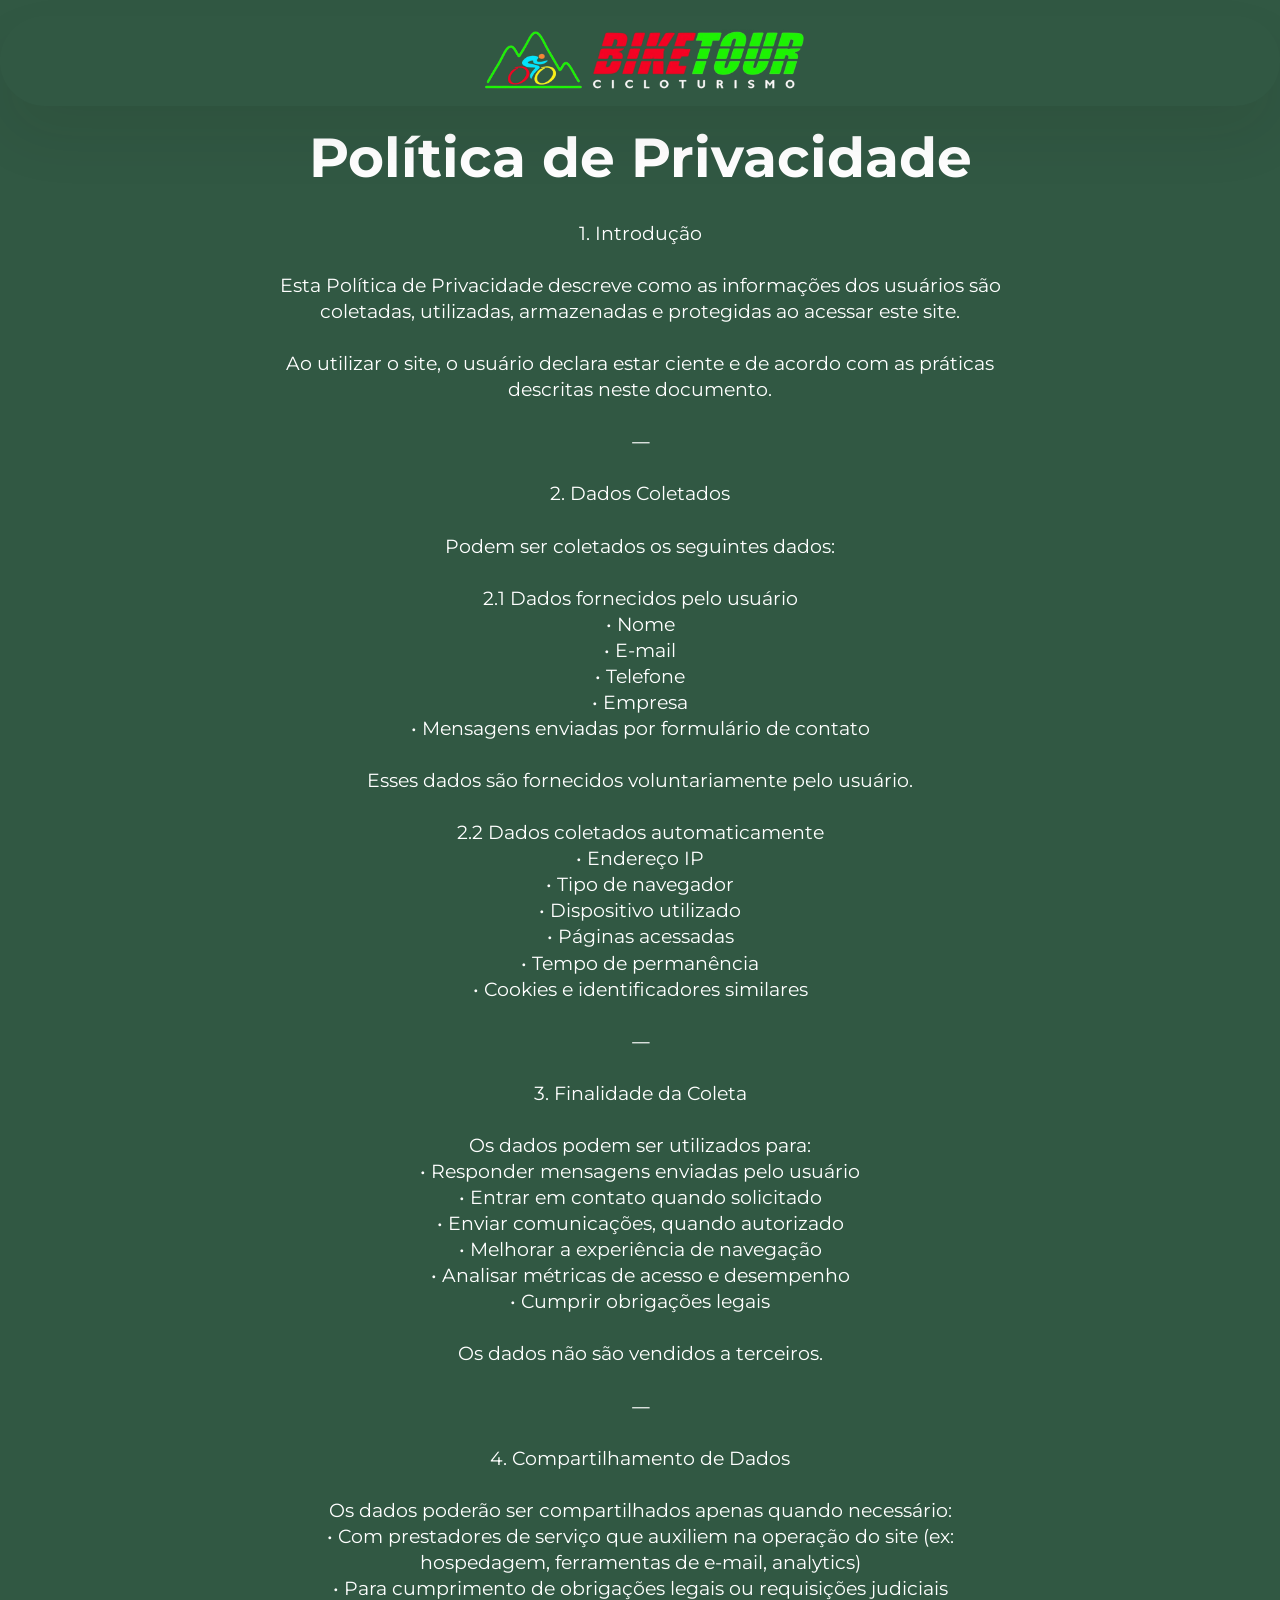
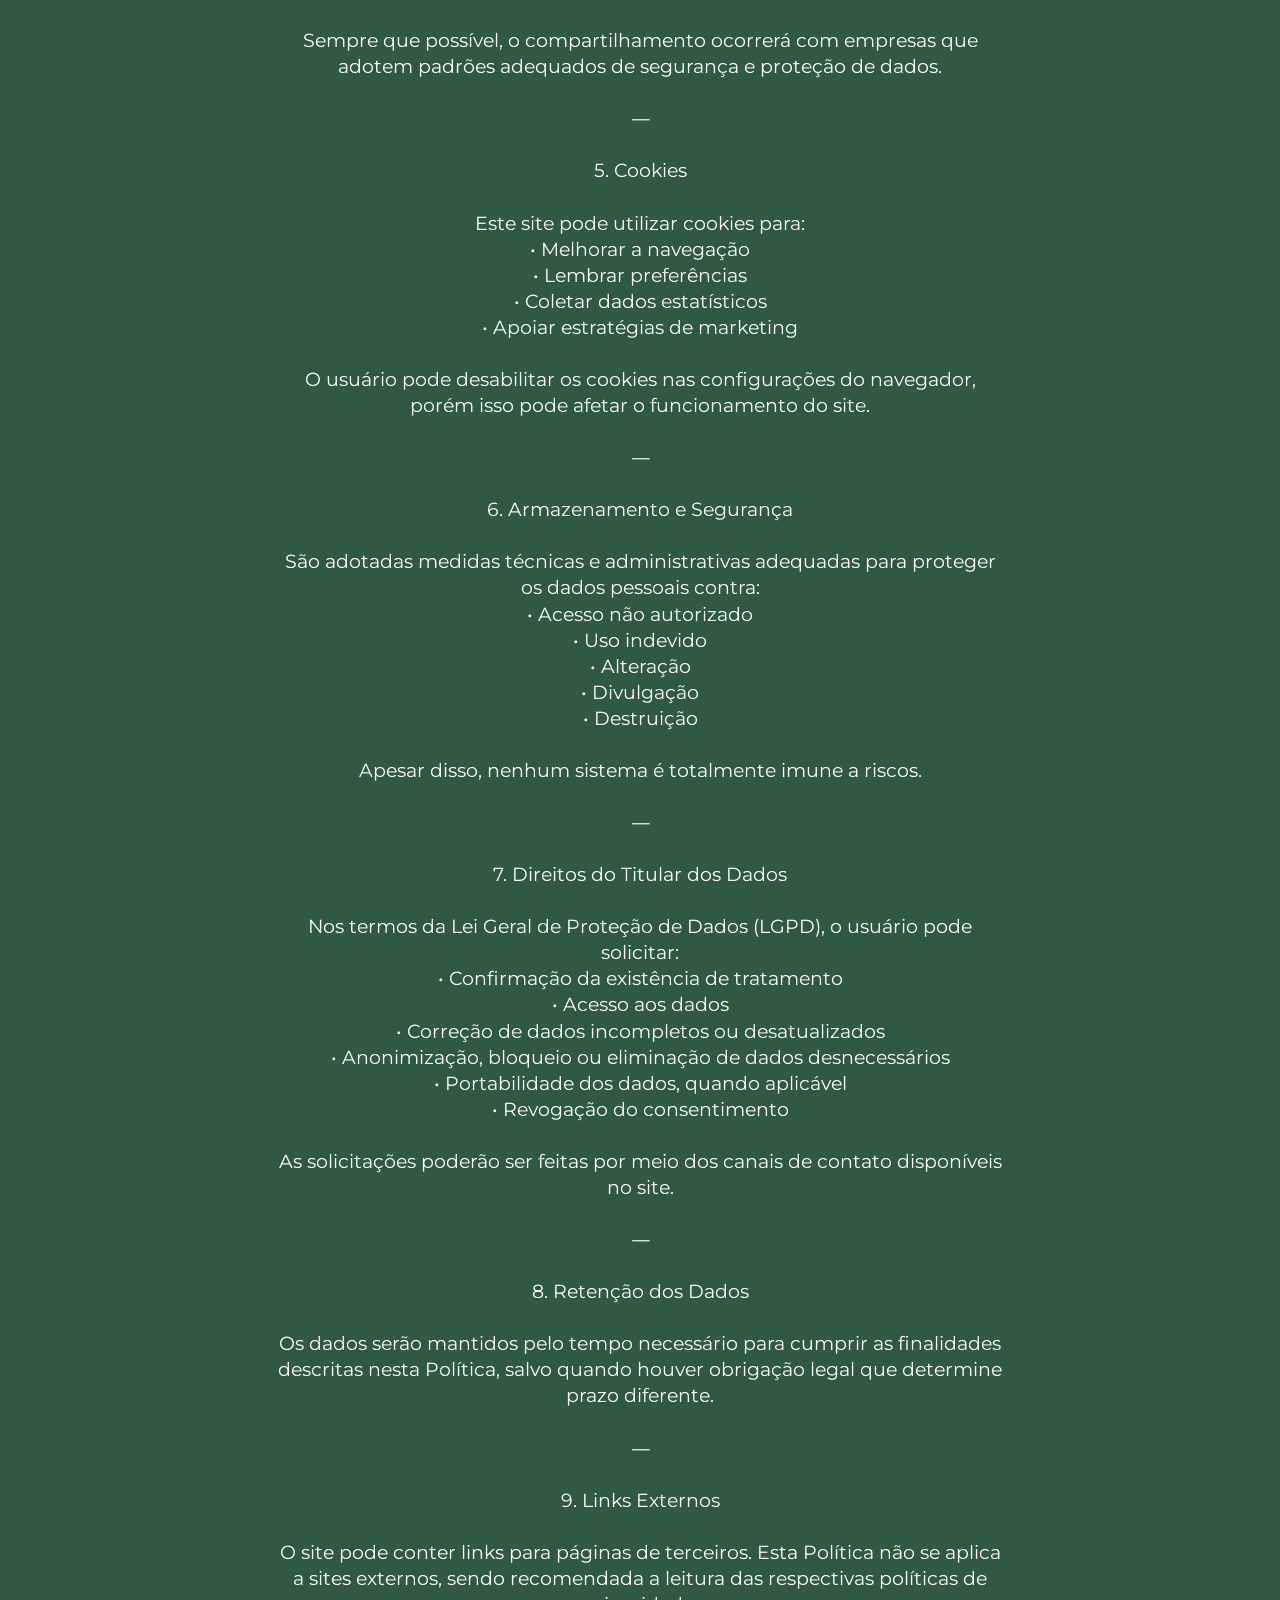
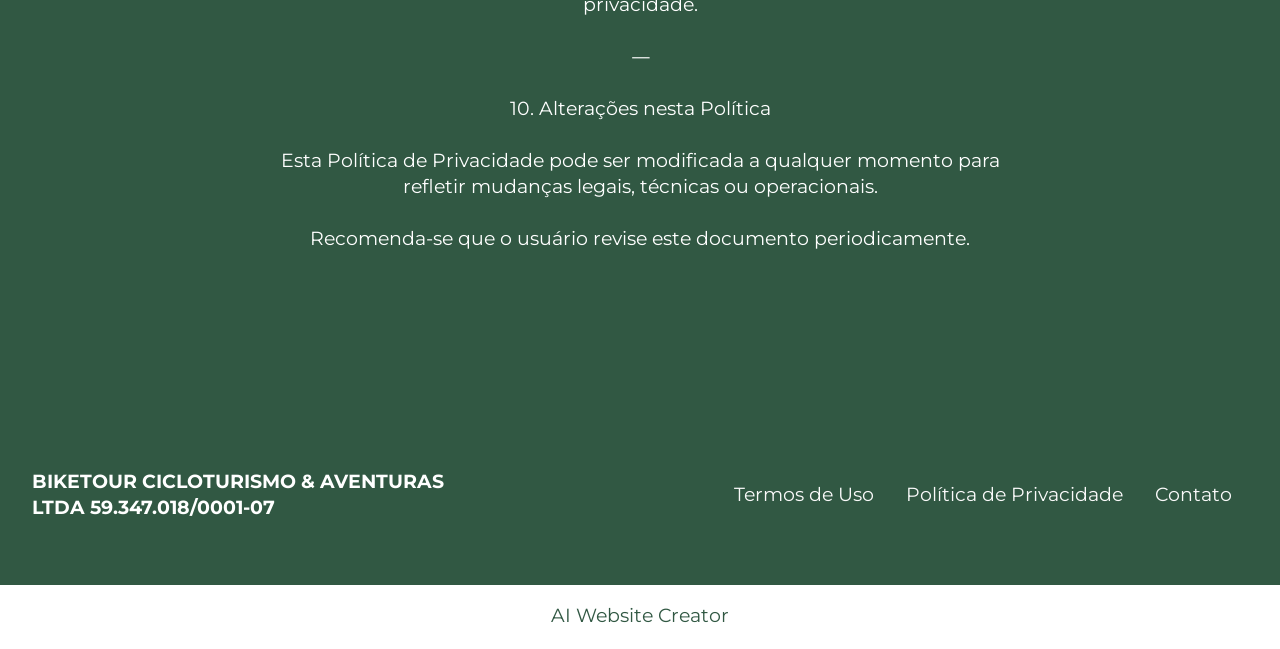
==== commit e03d5670: "Add files via upload" ====
--- a/privacidade.html
+++ b/privacidade.html
@@ -13,12 +13,11 @@
   <title>Política de Privacidade</title>
   <link rel="stylesheet" href="assets/web/assets/mobirise-icons2/mobirise2.css">
   <link rel="stylesheet" href="assets/bootstrap/css/bootstrap.min.css">
-  <link rel="stylesheet" href="assets/popup-overlay-plugin/style.css">
   <link rel="stylesheet" href="assets/dropdown/css/style.css">
   <link rel="stylesheet" href="assets/theme/css/style.css">
   <link rel="preload" href="https://fonts.googleapis.com/css?family=Montserrat:100,200,300,400,500,600,700,800,900,100i,200i,300i,400i,500i,600i,700i,800i,900i&display=swap" as="style" onload="this.onload=null;this.rel='stylesheet'">
   <noscript><link rel="stylesheet" href="https://fonts.googleapis.com/css?family=Montserrat:100,200,300,400,500,600,700,800,900,100i,200i,300i,400i,500i,600i,700i,800i,900i&display=swap"></noscript>
-  <link rel="preload" as="style" href="assets/mobirise/css/mbr-additional.css?v=wOTYyp"><link rel="stylesheet" href="assets/mobirise/css/mbr-additional.css?v=wOTYyp" type="text/css">
+  <link rel="preload" as="style" href="assets/mobirise/css/mbr-additional.css?v=AVYD7h"><link rel="stylesheet" href="assets/mobirise/css/mbr-additional.css?v=AVYD7h" type="text/css">
 
   
   
@@ -34,7 +33,7 @@
 			<div class="navbar-brand">
 				<span class="navbar-logo">
 					<a href="index.html">
-						<img src="[data-uri]" alt="Bike Tour" style="height: 4rem;" loading="lazy" class="lazyload" data-src="assets/images/logo-biketour.png">
+						<img src="assets/images/logo-biketour.png" alt="Bike Tour" style="height: 4rem;">
 					</a>
 				</span>
 				
@@ -87,17 +86,8 @@
             </div>
         </div>
     </div>
-</section>
-
-
-<script src="assets/bootstrap/js/bootstrap.bundle.min.js"></script>
-  <script src="assets/smoothscroll/smooth-scroll.js"></script>
-  <script src="assets/ytplayer/index.js"></script>
-  <script src="assets/dropdown/js/navbar-dropdown.js"></script>
-  <script src="assets/theme/js/script.js"></script>
+</section><section class="display-7" style="padding: 0;align-items: center;justify-content: center;flex-wrap: wrap;    align-content: center;display: flex;position: relative;height: 4rem;"><a href="https://mobiri.se/3394915" style="flex: 1 1;height: 4rem;position: absolute;width: 100%;z-index: 1;"><img alt="" style="height: 4rem;" src="[data-uri]"></a><p style="margin: 0;text-align: center;" class="display-7">&#8204;</p><a style="z-index:1" href="https://mobirise.com/builder/ai-website-creator.html">AI Website Creator</a></section><script src="assets/bootstrap/js/bootstrap.bundle.min.js"></script>  <script src="assets/smoothscroll/smooth-scroll.js"></script>  <script src="assets/ytplayer/index.js"></script>  <script src="assets/dropdown/js/navbar-dropdown.js"></script>  <script src="assets/theme/js/script.js"></script>  
   
   
-  
-<script>"use strict";if("loading"in HTMLImageElement.prototype){document.querySelectorAll('img[loading="lazy"]').forEach(e=>{e.src=e.dataset.src;if(e.getAttribute("style")){e.setAttribute("data-temp-style",e.getAttribute("style"))};if(e.getAttribute("data-aspectratio")){e.style.paddingTop=100*e.getAttribute("data-aspectratio")+"%";e.style.height=0;}e.onload=function(){if(e.getAttribute("data-temp-style")){e.setAttribute("style", e.getAttribute("data-temp-style"))}else{e.removeAttribute("style")};e.removeAttribute("data-temp-style")}})}else{const e=document.createElement("script");e.src="https://cdnjs.cloudflare.com/ajax/libs/lazysizes/5.1.2/lazysizes.min.js";document.body.appendChild(e)}</script>
 </body>
 </html>
--- a/assets/mobirise/css/mbr-additional.css
+++ b/assets/mobirise/css/mbr-additional.css
@@ -1701,7 +1701,7 @@
   position: relative;
   padding: 0.5rem 0.6rem;
   flex-wrap: nowrap;
-  background: rgba(49, 88, 67, 0) !important;
+  background: rgba(255, 255, 255, 0) !important;
   left: 0;
   right: 0;
   -webkit-box-pack: justify;
@@ -1713,7 +1713,7 @@
   align-items: center;
   border-radius: 100vw;
   margin-top: 1rem;
-  background-color: #315843;
+  background-color: #ffffff;
   box-shadow: 0 30px 60px 0 rgba(27, 31, 10, 0.08);
 }
 @media (max-width: 992px) {
@@ -1742,8 +1742,8 @@
   border-radius: 1.5rem;
   transition: .3s all !important;
   min-width: auto;
-  background: #315843;
-  background: rgba(49, 88, 67, 0) !important;
+  background: #ffffff;
+  background: rgba(255, 255, 255, 0) !important;
 }
 .cid-vbO6K876g1 .nav-item:focus,
 .cid-vbO6K876g1 .nav-link:focus {
@@ -1904,7 +1904,7 @@
   padding: 0.667em 1.667em;
 }
 .cid-vbO6K876g1 .navbar.navbar-expand-lg .dropdown .dropdown-menu {
-  background: #315843;
+  background: #ffffff;
 }
 .cid-vbO6K876g1 .navbar.navbar-expand-lg .dropdown .dropdown-menu .dropdown-submenu {
   margin: 0;
@@ -2068,10 +2068,10 @@
     width: 100%;
     padding: 1rem;
     border-radius: 1.5rem;
-    background: #315843;
+    background: #ffffff;
     opacity: 1;
-    border-color: rgba(49, 88, 67, 0) !important;
-    background: rgba(49, 88, 67, 0) !important;
+    border-color: rgba(255, 255, 255, 0) !important;
+    background: rgba(255, 255, 255, 0) !important;
     backdrop-filter: blur(8px);
   }
   .cid-vbO6K876g1 .navbar-nav .nav-item .nav-link::after {
@@ -2389,6 +2389,699 @@
   transition: .3s all;
 }
 .cid-vbOgOpAgP8 .container {
+  display: flex;
+  height: 90px;
+  position: relative;
+  padding: 0.5rem 0.6rem;
+  flex-wrap: nowrap;
+  background: rgba(255, 255, 255, 0) !important;
+  left: 0;
+  right: 0;
+  -webkit-box-pack: justify;
+  -ms-flex-pack: justify;
+  justify-content: flex-end;
+  -webkit-box-align: center;
+  -webkit-align-items: center;
+  -ms-flex-align: center;
+  align-items: center;
+  border-radius: 100vw;
+  margin-top: 1rem;
+  background-color: #ffffff;
+  box-shadow: 0 30px 60px 0 rgba(27, 31, 10, 0.08);
+}
+@media (max-width: 992px) {
+  .cid-vbOgOpAgP8 .container {
+    padding-right: 2rem;
+  }
+}
+@media (max-width: 767px) {
+  .cid-vbOgOpAgP8 .container {
+    width: 95%;
+    height: 56px !important;
+    padding-right: 1rem;
+    margin-top: 0rem;
+  }
+}
+.cid-vbOgOpAgP8 .iconfont-wrapper {
+  color: #000000 !important;
+  font-size: 1.5rem;
+  padding-right: 0.5rem;
+}
+.cid-vbOgOpAgP8 .dropdown-menu {
+  flex-wrap: wrap;
+  flex-direction: column;
+  max-width: 100%;
+  padding: 12px 4px !important;
+  border-radius: 1.5rem;
+  transition: .3s all !important;
+  min-width: auto;
+  background: #ffffff;
+  background: rgba(255, 255, 255, 0) !important;
+}
+.cid-vbOgOpAgP8 .nav-item:focus,
+.cid-vbOgOpAgP8 .nav-link:focus {
+  outline: none;
+}
+.cid-vbOgOpAgP8 .dropdown .dropdown-menu .dropdown-item {
+  width: auto;
+  transition: all 0.25s ease-in-out;
+}
+.cid-vbOgOpAgP8 .dropdown .dropdown-menu .dropdown-item::after {
+  right: 0.5rem;
+}
+.cid-vbOgOpAgP8 .dropdown .dropdown-menu .dropdown-item .mbr-iconfont {
+  margin-right: 0.5rem;
+  vertical-align: sub;
+}
+.cid-vbOgOpAgP8 .dropdown .dropdown-menu .dropdown-item .mbr-iconfont:before {
+  display: inline-block;
+  transform: scale(1, 1);
+  transition: all 0.25s ease-in-out;
+}
+.cid-vbOgOpAgP8 .collapsed .dropdown-menu .dropdown-item:before {
+  display: none;
+}
+.cid-vbOgOpAgP8 .collapsed .dropdown .dropdown-menu .dropdown-item {
+  padding: 0.235em 1.5em 0.235em 1.5em !important;
+  transition: none;
+  margin: 0 !important;
+}
+.cid-vbOgOpAgP8 .navbar {
+  min-height: 90px;
+  transition: all 0.3s;
+  border-bottom: 1px solid transparent;
+  background: transparent !important;
+  padding: 0 !important;
+  border: none !important;
+  box-shadow: none !important;
+  border-radius: 0 !important;
+}
+.cid-vbOgOpAgP8 .navbar.opened {
+  transition: all 0.3s;
+}
+.cid-vbOgOpAgP8 .navbar .dropdown-item {
+  padding: 0.5rem 1.8rem;
+}
+.cid-vbOgOpAgP8 .navbar .navbar-logo img {
+  width: auto;
+}
+.cid-vbOgOpAgP8 .navbar .navbar-collapse {
+  justify-content: flex-end;
+}
+.cid-vbOgOpAgP8 .navbar.collapsed {
+  justify-content: center;
+}
+.cid-vbOgOpAgP8 .navbar.collapsed .nav-item .nav-link::before {
+  display: none;
+}
+.cid-vbOgOpAgP8 .navbar.collapsed.opened .dropdown-menu {
+  top: 0;
+}
+@media (min-width: 992px) {
+  .cid-vbOgOpAgP8 .navbar.collapsed.opened:not(.navbar-short) .navbar-collapse {
+    max-height: calc(98.5vh - 4rem);
+  }
+}
+.cid-vbOgOpAgP8 .navbar.collapsed .dropdown-menu .dropdown-submenu {
+  left: 0 !important;
+}
+.cid-vbOgOpAgP8 .navbar.collapsed .dropdown-menu .dropdown-item:after {
+  right: auto;
+}
+.cid-vbOgOpAgP8 .navbar.collapsed .dropdown-menu .dropdown-toggle[data-toggle="dropdown-submenu"]:after {
+  margin-left: 0.5rem;
+  margin-top: 0.2rem;
+  border-top: 0.35em solid;
+  border-right: 0.35em solid transparent;
+  border-left: 0.35em solid transparent;
+  border-bottom: 0;
+  top: 41%;
+}
+.cid-vbOgOpAgP8 .navbar.collapsed ul.navbar-nav li {
+  margin: auto;
+}
+.cid-vbOgOpAgP8 .navbar.collapsed .dropdown-menu .dropdown-item {
+  padding: 0.25rem 1.5rem;
+  text-align: center;
+}
+.cid-vbOgOpAgP8 .navbar.collapsed .icons-menu {
+  padding-left: 0;
+  padding-right: 0;
+  padding-top: 0.5rem;
+  padding-bottom: 0.5rem;
+}
+@media (max-width: 767px) {
+  .cid-vbOgOpAgP8 .navbar {
+    min-height: 72px;
+  }
+  .cid-vbOgOpAgP8 .navbar .navbar-logo img {
+    height: 2rem !important;
+  }
+}
+@media (max-width: 991px) {
+  .cid-vbOgOpAgP8 .navbar .nav-item .nav-link::before {
+    display: none;
+  }
+  .cid-vbOgOpAgP8 .navbar.opened .dropdown-menu {
+    top: 0;
+  }
+  .cid-vbOgOpAgP8 .navbar .dropdown-menu .dropdown-submenu {
+    left: 0 !important;
+  }
+  .cid-vbOgOpAgP8 .navbar .dropdown-menu .dropdown-item:after {
+    right: auto;
+  }
+  .cid-vbOgOpAgP8 .navbar .dropdown-menu .dropdown-toggle[data-toggle="dropdown-submenu"]:after {
+    margin-left: 0.5rem;
+    margin-top: 0.2rem;
+    border-top: 0.35em solid;
+    border-right: 0.35em solid transparent;
+    border-left: 0.35em solid transparent;
+    border-bottom: 0;
+    top: 40%;
+  }
+  .cid-vbOgOpAgP8 .navbar .dropdown-menu .dropdown-item {
+    padding: 0.25rem 1.5rem !important;
+    text-align: center;
+  }
+  .cid-vbOgOpAgP8 .navbar .navbar-brand {
+    flex-shrink: initial;
+    flex-basis: auto;
+    word-break: break-word;
+    padding-right: 10px;
+  }
+  .cid-vbOgOpAgP8 .navbar .navbar-toggler {
+    flex-basis: auto;
+  }
+  .cid-vbOgOpAgP8 .navbar .icons-menu {
+    padding-left: 0;
+    padding-top: 0.5rem;
+    padding-bottom: 0.5rem;
+  }
+}
+.cid-vbOgOpAgP8 .navbar.navbar-short .navbar-logo img {
+  height: 2rem;
+}
+.cid-vbOgOpAgP8 .dropdown-item.active,
+.cid-vbOgOpAgP8 .dropdown-item:active {
+  background-color: transparent;
+}
+.cid-vbOgOpAgP8 .navbar-expand-lg .navbar-nav .nav-link {
+  padding: 0;
+}
+.cid-vbOgOpAgP8 .nav-dropdown .link.dropdown-toggle {
+  margin-right: 1.667em;
+}
+.cid-vbOgOpAgP8 .nav-dropdown .link.dropdown-toggle[aria-expanded="true"] {
+  margin-right: 0;
+  padding: 0.667em 1.667em;
+}
+.cid-vbOgOpAgP8 .navbar.navbar-expand-lg .dropdown .dropdown-menu {
+  background: #ffffff;
+}
+.cid-vbOgOpAgP8 .navbar.navbar-expand-lg .dropdown .dropdown-menu .dropdown-submenu {
+  margin: 0;
+  left: 105%;
+  transform: none;
+  top: -12px;
+}
+.cid-vbOgOpAgP8 .navbar .dropdown.open > .dropdown-menu {
+  display: flex;
+}
+.cid-vbOgOpAgP8 ul.navbar-nav {
+  flex-wrap: wrap;
+}
+.cid-vbOgOpAgP8 .navbar-buttons {
+  text-align: center;
+  min-width: 140px;
+}
+@media (max-width: 992px) {
+  .cid-vbOgOpAgP8 .navbar-buttons {
+    text-align: left;
+  }
+}
+.cid-vbOgOpAgP8 button.navbar-toggler {
+  outline: none;
+  width: 31px;
+  height: 20px;
+  cursor: pointer;
+  transition: all 0.2s;
+  position: relative;
+  align-self: center;
+}
+.cid-vbOgOpAgP8 button.navbar-toggler .hamburger span {
+  position: absolute;
+  right: 0;
+  width: 30px;
+  height: 2px;
+  border-right: 5px;
+  background-color: #b6c8aa;
+}
+.cid-vbOgOpAgP8 button.navbar-toggler .hamburger span:nth-child(1) {
+  top: 0;
+  transition: all 0.2s;
+}
+.cid-vbOgOpAgP8 button.navbar-toggler .hamburger span:nth-child(2) {
+  top: 8px;
+  transition: all 0.15s;
+}
+.cid-vbOgOpAgP8 button.navbar-toggler .hamburger span:nth-child(3) {
+  top: 8px;
+  transition: all 0.15s;
+}
+.cid-vbOgOpAgP8 button.navbar-toggler .hamburger span:nth-child(4) {
+  top: 16px;
+  transition: all 0.2s;
+}
+.cid-vbOgOpAgP8 nav.opened .hamburger span:nth-child(1) {
+  top: 8px;
+  width: 0;
+  opacity: 0;
+  right: 50%;
+  transition: all 0.2s;
+}
+.cid-vbOgOpAgP8 nav.opened .hamburger span:nth-child(2) {
+  transform: rotate(45deg);
+  transition: all 0.25s;
+}
+.cid-vbOgOpAgP8 nav.opened .hamburger span:nth-child(3) {
+  transform: rotate(-45deg);
+  transition: all 0.25s;
+}
+.cid-vbOgOpAgP8 nav.opened .hamburger span:nth-child(4) {
+  top: 8px;
+  width: 0;
+  opacity: 0;
+  right: 50%;
+  transition: all 0.2s;
+}
+.cid-vbOgOpAgP8 .navbar-dropdown {
+  padding: 0 1rem;
+}
+.cid-vbOgOpAgP8 a.nav-link {
+  display: flex;
+  align-items: center;
+  justify-content: center;
+}
+.cid-vbOgOpAgP8 .icons-menu {
+  flex-wrap: nowrap;
+  display: flex;
+  justify-content: center;
+  padding-left: 1rem;
+  padding-right: 1rem;
+  padding-top: 0.3rem;
+  text-align: center;
+}
+@media (max-width: 992px) {
+  .cid-vbOgOpAgP8 .icons-menu {
+    justify-content: flex-start;
+    margin-bottom: .5rem;
+  }
+}
+@media screen and (-ms-high-contrast: active), (-ms-high-contrast: none) {
+  .cid-vbOgOpAgP8 .navbar {
+    height: 70px;
+  }
+  .cid-vbOgOpAgP8 .navbar.opened {
+    height: auto;
+  }
+  .cid-vbOgOpAgP8 .nav-item .nav-link:hover::before {
+    width: 175%;
+    max-width: calc(100% + 2rem);
+    left: -1rem;
+  }
+}
+.cid-vbOgOpAgP8 .navbar .dropdown > .dropdown-menu {
+  display: none;
+  width: max-content;
+  max-width: 500px !important;
+  transform: translateX(-50%);
+  top: calc(100% + 20px);
+  left: 50%;
+}
+.cid-vbOgOpAgP8 .navbar .dropdown > .dropdown-menu .dropdown-item {
+  line-height: 1 !important;
+}
+.cid-vbOgOpAgP8 .navbar .dropdown > .dropdown-menu .dropdown .dropdown-item {
+  align-items: center;
+  display: flex;
+  height: max-content !important;
+  min-height: max-content !important;
+}
+.cid-vbOgOpAgP8 .navbar .dropdown > .dropdown-menu .dropdown .dropdown-item::after {
+  display: inline-block;
+  position: static;
+  margin-left: 0.5rem;
+  margin-top: 0;
+  margin-right: 0;
+  margin-bottom: 0;
+  transition: .3s all;
+  transform: rotate(-90deg);
+}
+.cid-vbOgOpAgP8 .navbar .dropdown > .dropdown-menu .dropdown.open .dropdown-item::after {
+  transform: rotate(0deg);
+}
+.cid-vbOgOpAgP8 .mbr-section-btn {
+  margin: -0.6rem -0.6rem;
+}
+.cid-vbOgOpAgP8 .navbar-toggler {
+  margin-left: 12px;
+  margin-right: 8px;
+  order: 1000;
+}
+@media (max-width: 991px) {
+  .cid-vbOgOpAgP8 .navbar-brand {
+    margin-right: auto;
+  }
+  .cid-vbOgOpAgP8 .navbar-collapse {
+    z-index: -1 !important;
+    position: absolute;
+    top: 110%;
+    left: 0;
+    width: 100%;
+    padding: 1rem;
+    border-radius: 1.5rem;
+    background: #ffffff;
+    opacity: 1;
+    border-color: rgba(255, 255, 255, 0) !important;
+    background: rgba(255, 255, 255, 0) !important;
+    backdrop-filter: blur(8px);
+  }
+  .cid-vbOgOpAgP8 .navbar-nav .nav-item .nav-link::after {
+    margin-left: 10px;
+  }
+  .cid-vbOgOpAgP8 .navbar-nav .dropdown-item:hover {
+    background-color: rgba(27, 31, 10, 0.06);
+  }
+  .cid-vbOgOpAgP8 .navbar .dropdown > .dropdown-menu {
+    max-width: 100% !important;
+    transform: translateX(0);
+    top: 10px;
+    left: 0;
+    padding: 8px !important;
+    border-radius: 1rem;
+    background-color: rgba(27, 31, 10, 0.04) !important;
+  }
+  .cid-vbOgOpAgP8 .navbar .dropdown > .dropdown-menu .dropdown-item {
+    padding: 8px !important;
+    line-height: 1 !important;
+    margin-bottom: 4px !important;
+  }
+  .cid-vbOgOpAgP8 .navbar .dropdown > .dropdown-menu .dropdown .dropdown-item {
+    align-items: center;
+    display: flex;
+    height: max-content !important;
+    min-height: max-content !important;
+  }
+  .cid-vbOgOpAgP8 .navbar .dropdown > .dropdown-menu .dropdown .dropdown-item::after {
+    display: inline-block;
+    position: static;
+    margin-left: 0.5rem;
+    margin-top: 0;
+    margin-right: 0;
+    margin-bottom: 0;
+    transition: .3s all;
+    transform: rotate(0deg);
+  }
+  .cid-vbOgOpAgP8 .navbar .dropdown > .dropdown-menu .dropdown.open .dropdown-item::after {
+    transform: rotate(180deg);
+  }
+  .cid-vbOgOpAgP8 .navbar .dropdown > .dropdown-menu .dropdown-submenu {
+    position: static;
+    width: 100%;
+    max-width: 100% !important;
+    transform: translateX(0) !important;
+    top: 0;
+    left: 0;
+    padding: 8px !important;
+    border-radius: 1rem;
+    background-color: rgba(27, 31, 10, 0.04) !important;
+  }
+  .cid-vbOgOpAgP8 .navbar .dropdown.open > .dropdown-menu {
+    display: flex !important;
+    flex-direction: column;
+    align-items: flex-start;
+  }
+}
+@media (max-width: 575px) {
+  .cid-vbOgOpAgP8 .navbar-collapse {
+    padding: 1rem;
+  }
+}
+.cid-vbOgOqkYH6 {
+  display: flex;
+  background-color: #315843;
+}
+.cid-vbOgOqkYH6 .content-wrap {
+  padding: 5rem 1rem;
+}
+@media (min-width: 992px) {
+  .cid-vbOgOqkYH6 .content-wrap {
+    padding: 5rem 3rem;
+  }
+}
+@media (min-width: 768px) {
+  .cid-vbOgOqkYH6 {
+    align-items: center;
+  }
+  .cid-vbOgOqkYH6 .row {
+    justify-content: center;
+  }
+}
+@media (max-width: 991px) and (min-width: 768px) {
+  .cid-vbOgOqkYH6 .content-wrap {
+    min-width: 50%;
+  }
+}
+@media (max-width: 767px) {
+  .cid-vbOgOqkYH6 {
+    -webkit-align-items: center;
+    align-items: center;
+  }
+  .cid-vbOgOqkYH6 .mbr-row {
+    -webkit-justify-content: center;
+    justify-content: center;
+  }
+  .cid-vbOgOqkYH6 .content-wrap {
+    width: 100%;
+  }
+}
+.cid-vbOgOqkYH6 .mbr-section-title {
+  text-align: center;
+  color: #ffffff;
+}
+.cid-vbOgOqkYH6 .mbr-text,
+.cid-vbOgOqkYH6 .mbr-section-btn {
+  text-align: center;
+  color: #ffffff;
+}
+.cid-vbOgOqkYH6 .mbr-description {
+  text-align: center;
+  color: #ffffff;
+}
+.cid-vbOgOqBuld {
+  padding-top: 3rem;
+  padding-bottom: 3rem;
+  background-color: #315843;
+}
+.cid-vbOgOqBuld .mbr-fallback-image.disabled {
+  display: none;
+}
+.cid-vbOgOqBuld .mbr-fallback-image {
+  display: block;
+  background-size: cover;
+  background-position: center center;
+  width: 100%;
+  height: 100%;
+  position: absolute;
+  top: 0;
+}
+.cid-vbOgOqBuld .copyright {
+  color: #ffffff;
+  text-align: left;
+}
+.cid-vbOgOqBuld .center {
+  display: flex;
+  flex-direction: column;
+  justify-content: center;
+}
+@media (max-width: 991px) {
+  .cid-vbOgOqBuld .row {
+    flex-direction: column-reverse !important;
+  }
+  .cid-vbOgOqBuld .row .copyright {
+    margin: 1rem 0 0 0;
+  }
+}
+.cid-vbOgOqBuld .row-links {
+  width: 100%;
+  justify-content: center;
+}
+.cid-vbOgOqBuld .row-links .row-links-soc {
+  list-style: none;
+  display: flex;
+  justify-content: right;
+  flex-wrap: wrap;
+  padding: 0;
+  margin-bottom: 0;
+}
+@media (max-width: 991px) {
+  .cid-vbOgOqBuld .row-links .row-links-soc {
+    justify-content: center;
+  }
+}
+.cid-vbOgOqBuld .row-links .row-links-soc li {
+  padding: 0 1rem 0rem 1rem;
+}
+@media (max-width: 767px) {
+  .cid-vbOgOqBuld .row-links .row-links-soc li {
+    padding: 0 1rem 1rem 1rem;
+  }
+}
+.cid-vbOgOqBuld .row-links .row-links-soc li p {
+  margin: 0;
+}
+@media (max-width: 991px) {
+  .cid-vbOgOqBuld .copyright {
+    text-align: center;
+  }
+}
+.cid-vd7kHS4foz {
+  z-index: 1000;
+  width: 100%;
+}
+.cid-vd7kHS4foz .dropdown-item:before {
+  font-family: Moririse2 !important;
+  content: "\e966";
+  display: inline-block;
+  width: 0;
+  position: absolute;
+  left: 1rem;
+  top: 0.5rem;
+  margin-right: 0.5rem;
+  line-height: 1;
+  font-size: inherit;
+  vertical-align: middle;
+  text-align: center;
+  overflow: hidden;
+  transform: scale(0, 1);
+  transition: all 0.25s ease-in-out;
+}
+@media (max-width: 767px) {
+  .cid-vd7kHS4foz .navbar-toggler {
+    transform: scale(0.8);
+  }
+}
+.cid-vd7kHS4foz .navbar-nav {
+  margin: auto;
+  margin-left: 0;
+}
+@media (min-width: 992px) {
+  .cid-vd7kHS4foz .navbar-nav {
+    max-width: 45%;
+  }
+}
+.cid-vd7kHS4foz .navbar-nav .nav-item {
+  padding: 0 !important;
+  transition: .3s all !important;
+}
+.cid-vd7kHS4foz .navbar-nav .nav-item .nav-link {
+  padding: 16px !important;
+  margin: 0 !important;
+  border-radius: 1rem !important;
+  transition: .3s all !important;
+}
+.cid-vd7kHS4foz .navbar-nav .nav-item .nav-link:hover {
+  background-color: rgba(27, 31, 10, 0.06);
+}
+.cid-vd7kHS4foz .navbar-nav .open .nav-link::after {
+  transform: rotate(180deg);
+}
+@media (min-width: 992px) {
+  .cid-vd7kHS4foz .navbar-nav .open .nav-link::before {
+    content: "";
+    width: 100%;
+    height: 20px;
+    top: 100%;
+    background: transparent;
+    position: absolute;
+  }
+}
+.cid-vd7kHS4foz .navbar-nav .dropdown-item {
+  padding: 12px !important;
+  border-radius: 0.5rem !important;
+  margin: 0 8px !important;
+  transition: .3s all !important;
+}
+.cid-vd7kHS4foz .navbar-nav .dropdown-item:hover {
+  background-color: rgba(27, 31, 10, 0.06);
+}
+@media (min-width: 992px) {
+  .cid-vd7kHS4foz .navbar-nav {
+    padding-left: 1.5rem;
+  }
+}
+.cid-vd7kHS4foz .navbar-logo {
+  padding-left: 1rem;
+  margin: 0 !important;
+}
+@media (min-width: 992px) {
+  .cid-vd7kHS4foz .navbar-logo {
+    position: absolute;
+    left: 50%;
+    top: 50%;
+    transform: translate(-50%, -50%);
+  }
+}
+@media (max-width: 767px) {
+  .cid-vd7kHS4foz .navbar-logo {
+    padding-left: 1rem;
+  }
+}
+.cid-vd7kHS4foz .navbar-brand {
+  flex-shrink: 0;
+  align-items: center;
+  margin-right: 0;
+  padding: 10px 0;
+  transition: all 0.3s;
+  word-break: break-word;
+  z-index: 1;
+}
+.cid-vd7kHS4foz .navbar-brand img {
+  max-width: 100%;
+  max-height: 100%;
+  border-radius: 0px !important;
+}
+.cid-vd7kHS4foz .navbar-brand .navbar-caption {
+  line-height: inherit !important;
+}
+.cid-vd7kHS4foz .navbar-brand .navbar-logo a {
+  outline: none;
+}
+.cid-vd7kHS4foz .nav-link {
+  width: fit-content;
+  position: relative;
+}
+.cid-vd7kHS4foz .navbar-caption {
+  padding-left: 2rem;
+  padding-right: .5rem;
+}
+@media (max-width: 767px) {
+  .cid-vd7kHS4foz .navbar-caption {
+    padding-left: 1rem;
+  }
+}
+@media (max-width: 767px) {
+  .cid-vd7kHS4foz .nav-dropdown {
+    padding-bottom: 0.5rem;
+  }
+}
+.cid-vd7kHS4foz .nav-dropdown .link.dropdown-toggle::after {
+  margin-left: 0.5rem;
+  margin-top: 0.2rem;
+  transition: .3s all;
+}
+.cid-vd7kHS4foz .container {
   display: flex;
   height: 90px;
   position: relative;
@@ -2410,24 +3103,24 @@
   box-shadow: 0 30px 60px 0 rgba(27, 31, 10, 0.08);
 }
 @media (max-width: 992px) {
-  .cid-vbOgOpAgP8 .container {
+  .cid-vd7kHS4foz .container {
     padding-right: 2rem;
   }
 }
 @media (max-width: 767px) {
-  .cid-vbOgOpAgP8 .container {
+  .cid-vd7kHS4foz .container {
     width: 95%;
     height: 56px !important;
     padding-right: 1rem;
     margin-top: 0rem;
   }
 }
-.cid-vbOgOpAgP8 .iconfont-wrapper {
+.cid-vd7kHS4foz .iconfont-wrapper {
   color: #000000 !important;
   font-size: 1.5rem;
   padding-right: 0.5rem;
 }
-.cid-vbOgOpAgP8 .dropdown-menu {
+.cid-vd7kHS4foz .dropdown-menu {
   flex-wrap: wrap;
   flex-direction: column;
   max-width: 100%;
@@ -2438,35 +3131,35 @@
   background: #315843;
   background: rgba(49, 88, 67, 0) !important;
 }
-.cid-vbOgOpAgP8 .nav-item:focus,
-.cid-vbOgOpAgP8 .nav-link:focus {
+.cid-vd7kHS4foz .nav-item:focus,
+.cid-vd7kHS4foz .nav-link:focus {
   outline: none;
 }
-.cid-vbOgOpAgP8 .dropdown .dropdown-menu .dropdown-item {
+.cid-vd7kHS4foz .dropdown .dropdown-menu .dropdown-item {
   width: auto;
   transition: all 0.25s ease-in-out;
 }
-.cid-vbOgOpAgP8 .dropdown .dropdown-menu .dropdown-item::after {
+.cid-vd7kHS4foz .dropdown .dropdown-menu .dropdown-item::after {
   right: 0.5rem;
 }
-.cid-vbOgOpAgP8 .dropdown .dropdown-menu .dropdown-item .mbr-iconfont {
+.cid-vd7kHS4foz .dropdown .dropdown-menu .dropdown-item .mbr-iconfont {
   margin-right: 0.5rem;
   vertical-align: sub;
 }
-.cid-vbOgOpAgP8 .dropdown .dropdown-menu .dropdown-item .mbr-iconfont:before {
+.cid-vd7kHS4foz .dropdown .dropdown-menu .dropdown-item .mbr-iconfont:before {
   display: inline-block;
   transform: scale(1, 1);
   transition: all 0.25s ease-in-out;
 }
-.cid-vbOgOpAgP8 .collapsed .dropdown-menu .dropdown-item:before {
+.cid-vd7kHS4foz .collapsed .dropdown-menu .dropdown-item:before {
   display: none;
 }
-.cid-vbOgOpAgP8 .collapsed .dropdown .dropdown-menu .dropdown-item {
+.cid-vd7kHS4foz .collapsed .dropdown .dropdown-menu .dropdown-item {
   padding: 0.235em 1.5em 0.235em 1.5em !important;
   transition: none;
   margin: 0 !important;
 }
-.cid-vbOgOpAgP8 .navbar {
+.cid-vd7kHS4foz .navbar {
   min-height: 90px;
   transition: all 0.3s;
   border-bottom: 1px solid transparent;
@@ -2476,39 +3169,39 @@
   box-shadow: none !important;
   border-radius: 0 !important;
 }
-.cid-vbOgOpAgP8 .navbar.opened {
+.cid-vd7kHS4foz .navbar.opened {
   transition: all 0.3s;
 }
-.cid-vbOgOpAgP8 .navbar .dropdown-item {
+.cid-vd7kHS4foz .navbar .dropdown-item {
   padding: 0.5rem 1.8rem;
 }
-.cid-vbOgOpAgP8 .navbar .navbar-logo img {
+.cid-vd7kHS4foz .navbar .navbar-logo img {
   width: auto;
 }
-.cid-vbOgOpAgP8 .navbar .navbar-collapse {
+.cid-vd7kHS4foz .navbar .navbar-collapse {
   justify-content: flex-end;
 }
-.cid-vbOgOpAgP8 .navbar.collapsed {
+.cid-vd7kHS4foz .navbar.collapsed {
   justify-content: center;
 }
-.cid-vbOgOpAgP8 .navbar.collapsed .nav-item .nav-link::before {
+.cid-vd7kHS4foz .navbar.collapsed .nav-item .nav-link::before {
   display: none;
 }
-.cid-vbOgOpAgP8 .navbar.collapsed.opened .dropdown-menu {
+.cid-vd7kHS4foz .navbar.collapsed.opened .dropdown-menu {
   top: 0;
 }
 @media (min-width: 992px) {
-  .cid-vbOgOpAgP8 .navbar.collapsed.opened:not(.navbar-short) .navbar-collapse {
+  .cid-vd7kHS4foz .navbar.collapsed.opened:not(.navbar-short) .navbar-collapse {
     max-height: calc(98.5vh - 4rem);
   }
 }
-.cid-vbOgOpAgP8 .navbar.collapsed .dropdown-menu .dropdown-submenu {
+.cid-vd7kHS4foz .navbar.collapsed .dropdown-menu .dropdown-submenu {
   left: 0 !important;
 }
-.cid-vbOgOpAgP8 .navbar.collapsed .dropdown-menu .dropdown-item:after {
+.cid-vd7kHS4foz .navbar.collapsed .dropdown-menu .dropdown-item:after {
   right: auto;
 }
-.cid-vbOgOpAgP8 .navbar.collapsed .dropdown-menu .dropdown-toggle[data-toggle="dropdown-submenu"]:after {
+.cid-vd7kHS4foz .navbar.collapsed .dropdown-menu .dropdown-toggle[data-toggle="dropdown-submenu"]:after {
   margin-left: 0.5rem;
   margin-top: 0.2rem;
   border-top: 0.35em solid;
@@ -2517,41 +3210,41 @@
   border-bottom: 0;
   top: 41%;
 }
-.cid-vbOgOpAgP8 .navbar.collapsed ul.navbar-nav li {
+.cid-vd7kHS4foz .navbar.collapsed ul.navbar-nav li {
   margin: auto;
 }
-.cid-vbOgOpAgP8 .navbar.collapsed .dropdown-menu .dropdown-item {
+.cid-vd7kHS4foz .navbar.collapsed .dropdown-menu .dropdown-item {
   padding: 0.25rem 1.5rem;
   text-align: center;
 }
-.cid-vbOgOpAgP8 .navbar.collapsed .icons-menu {
+.cid-vd7kHS4foz .navbar.collapsed .icons-menu {
   padding-left: 0;
   padding-right: 0;
   padding-top: 0.5rem;
   padding-bottom: 0.5rem;
 }
 @media (max-width: 767px) {
-  .cid-vbOgOpAgP8 .navbar {
+  .cid-vd7kHS4foz .navbar {
     min-height: 72px;
   }
-  .cid-vbOgOpAgP8 .navbar .navbar-logo img {
+  .cid-vd7kHS4foz .navbar .navbar-logo img {
     height: 2rem !important;
   }
 }
 @media (max-width: 991px) {
-  .cid-vbOgOpAgP8 .navbar .nav-item .nav-link::before {
+  .cid-vd7kHS4foz .navbar .nav-item .nav-link::before {
     display: none;
   }
-  .cid-vbOgOpAgP8 .navbar.opened .dropdown-menu {
+  .cid-vd7kHS4foz .navbar.opened .dropdown-menu {
     top: 0;
   }
-  .cid-vbOgOpAgP8 .navbar .dropdown-menu .dropdown-submenu {
+  .cid-vd7kHS4foz .navbar .dropdown-menu .dropdown-submenu {
     left: 0 !important;
   }
-  .cid-vbOgOpAgP8 .navbar .dropdown-menu .dropdown-item:after {
+  .cid-vd7kHS4foz .navbar .dropdown-menu .dropdown-item:after {
     right: auto;
   }
-  .cid-vbOgOpAgP8 .navbar .dropdown-menu .dropdown-toggle[data-toggle="dropdown-submenu"]:after {
+  .cid-vd7kHS4foz .navbar .dropdown-menu .dropdown-toggle[data-toggle="dropdown-submenu"]:after {
     margin-left: 0.5rem;
     margin-top: 0.2rem;
     border-top: 0.35em solid;
@@ -2560,67 +3253,67 @@
     border-bottom: 0;
     top: 40%;
   }
-  .cid-vbOgOpAgP8 .navbar .dropdown-menu .dropdown-item {
+  .cid-vd7kHS4foz .navbar .dropdown-menu .dropdown-item {
     padding: 0.25rem 1.5rem !important;
     text-align: center;
   }
-  .cid-vbOgOpAgP8 .navbar .navbar-brand {
+  .cid-vd7kHS4foz .navbar .navbar-brand {
     flex-shrink: initial;
     flex-basis: auto;
     word-break: break-word;
     padding-right: 10px;
   }
-  .cid-vbOgOpAgP8 .navbar .navbar-toggler {
+  .cid-vd7kHS4foz .navbar .navbar-toggler {
     flex-basis: auto;
   }
-  .cid-vbOgOpAgP8 .navbar .icons-menu {
+  .cid-vd7kHS4foz .navbar .icons-menu {
     padding-left: 0;
     padding-top: 0.5rem;
     padding-bottom: 0.5rem;
   }
 }
-.cid-vbOgOpAgP8 .navbar.navbar-short .navbar-logo img {
+.cid-vd7kHS4foz .navbar.navbar-short .navbar-logo img {
   height: 2rem;
 }
-.cid-vbOgOpAgP8 .dropdown-item.active,
-.cid-vbOgOpAgP8 .dropdown-item:active {
+.cid-vd7kHS4foz .dropdown-item.active,
+.cid-vd7kHS4foz .dropdown-item:active {
   background-color: transparent;
 }
-.cid-vbOgOpAgP8 .navbar-expand-lg .navbar-nav .nav-link {
+.cid-vd7kHS4foz .navbar-expand-lg .navbar-nav .nav-link {
   padding: 0;
 }
-.cid-vbOgOpAgP8 .nav-dropdown .link.dropdown-toggle {
+.cid-vd7kHS4foz .nav-dropdown .link.dropdown-toggle {
   margin-right: 1.667em;
 }
-.cid-vbOgOpAgP8 .nav-dropdown .link.dropdown-toggle[aria-expanded="true"] {
+.cid-vd7kHS4foz .nav-dropdown .link.dropdown-toggle[aria-expanded="true"] {
   margin-right: 0;
   padding: 0.667em 1.667em;
 }
-.cid-vbOgOpAgP8 .navbar.navbar-expand-lg .dropdown .dropdown-menu {
+.cid-vd7kHS4foz .navbar.navbar-expand-lg .dropdown .dropdown-menu {
   background: #315843;
 }
-.cid-vbOgOpAgP8 .navbar.navbar-expand-lg .dropdown .dropdown-menu .dropdown-submenu {
+.cid-vd7kHS4foz .navbar.navbar-expand-lg .dropdown .dropdown-menu .dropdown-submenu {
   margin: 0;
   left: 105%;
   transform: none;
   top: -12px;
 }
-.cid-vbOgOpAgP8 .navbar .dropdown.open > .dropdown-menu {
+.cid-vd7kHS4foz .navbar .dropdown.open > .dropdown-menu {
   display: flex;
 }
-.cid-vbOgOpAgP8 ul.navbar-nav {
+.cid-vd7kHS4foz ul.navbar-nav {
   flex-wrap: wrap;
 }
-.cid-vbOgOpAgP8 .navbar-buttons {
+.cid-vd7kHS4foz .navbar-buttons {
   text-align: center;
   min-width: 140px;
 }
 @media (max-width: 992px) {
-  .cid-vbOgOpAgP8 .navbar-buttons {
+  .cid-vd7kHS4foz .navbar-buttons {
     text-align: left;
   }
 }
-.cid-vbOgOpAgP8 button.navbar-toggler {
+.cid-vd7kHS4foz button.navbar-toggler {
   outline: none;
   width: 31px;
   height: 20px;
@@ -2629,7 +3322,7 @@
   position: relative;
   align-self: center;
 }
-.cid-vbOgOpAgP8 button.navbar-toggler .hamburger span {
+.cid-vd7kHS4foz button.navbar-toggler .hamburger span {
   position: absolute;
   right: 0;
   width: 30px;
@@ -2637,53 +3330,53 @@
   border-right: 5px;
   background-color: #b6c8aa;
 }
-.cid-vbOgOpAgP8 button.navbar-toggler .hamburger span:nth-child(1) {
+.cid-vd7kHS4foz button.navbar-toggler .hamburger span:nth-child(1) {
   top: 0;
   transition: all 0.2s;
 }
-.cid-vbOgOpAgP8 button.navbar-toggler .hamburger span:nth-child(2) {
+.cid-vd7kHS4foz button.navbar-toggler .hamburger span:nth-child(2) {
   top: 8px;
   transition: all 0.15s;
 }
-.cid-vbOgOpAgP8 button.navbar-toggler .hamburger span:nth-child(3) {
+.cid-vd7kHS4foz button.navbar-toggler .hamburger span:nth-child(3) {
   top: 8px;
   transition: all 0.15s;
 }
-.cid-vbOgOpAgP8 button.navbar-toggler .hamburger span:nth-child(4) {
+.cid-vd7kHS4foz button.navbar-toggler .hamburger span:nth-child(4) {
   top: 16px;
   transition: all 0.2s;
 }
-.cid-vbOgOpAgP8 nav.opened .hamburger span:nth-child(1) {
+.cid-vd7kHS4foz nav.opened .hamburger span:nth-child(1) {
   top: 8px;
   width: 0;
   opacity: 0;
   right: 50%;
   transition: all 0.2s;
 }
-.cid-vbOgOpAgP8 nav.opened .hamburger span:nth-child(2) {
+.cid-vd7kHS4foz nav.opened .hamburger span:nth-child(2) {
   transform: rotate(45deg);
   transition: all 0.25s;
 }
-.cid-vbOgOpAgP8 nav.opened .hamburger span:nth-child(3) {
+.cid-vd7kHS4foz nav.opened .hamburger span:nth-child(3) {
   transform: rotate(-45deg);
   transition: all 0.25s;
 }
-.cid-vbOgOpAgP8 nav.opened .hamburger span:nth-child(4) {
+.cid-vd7kHS4foz nav.opened .hamburger span:nth-child(4) {
   top: 8px;
   width: 0;
   opacity: 0;
   right: 50%;
   transition: all 0.2s;
 }
-.cid-vbOgOpAgP8 .navbar-dropdown {
+.cid-vd7kHS4foz .navbar-dropdown {
   padding: 0 1rem;
 }
-.cid-vbOgOpAgP8 a.nav-link {
+.cid-vd7kHS4foz a.nav-link {
   display: flex;
   align-items: center;
   justify-content: center;
 }
-.cid-vbOgOpAgP8 .icons-menu {
+.cid-vd7kHS4foz .icons-menu {
   flex-wrap: nowrap;
   display: flex;
   justify-content: center;
@@ -2693,25 +3386,25 @@
   text-align: center;
 }
 @media (max-width: 992px) {
-  .cid-vbOgOpAgP8 .icons-menu {
+  .cid-vd7kHS4foz .icons-menu {
     justify-content: flex-start;
     margin-bottom: .5rem;
   }
 }
 @media screen and (-ms-high-contrast: active), (-ms-high-contrast: none) {
-  .cid-vbOgOpAgP8 .navbar {
+  .cid-vd7kHS4foz .navbar {
     height: 70px;
   }
-  .cid-vbOgOpAgP8 .navbar.opened {
+  .cid-vd7kHS4foz .navbar.opened {
     height: auto;
   }
-  .cid-vbOgOpAgP8 .nav-item .nav-link:hover::before {
+  .cid-vd7kHS4foz .nav-item .nav-link:hover::before {
     width: 175%;
     max-width: calc(100% + 2rem);
     left: -1rem;
   }
 }
-.cid-vbOgOpAgP8 .navbar .dropdown > .dropdown-menu {
+.cid-vd7kHS4foz .navbar .dropdown > .dropdown-menu {
   display: none;
   width: max-content;
   max-width: 500px !important;
@@ -2719,16 +3412,16 @@
   top: calc(100% + 20px);
   left: 50%;
 }
-.cid-vbOgOpAgP8 .navbar .dropdown > .dropdown-menu .dropdown-item {
+.cid-vd7kHS4foz .navbar .dropdown > .dropdown-menu .dropdown-item {
   line-height: 1 !important;
 }
-.cid-vbOgOpAgP8 .navbar .dropdown > .dropdown-menu .dropdown .dropdown-item {
+.cid-vd7kHS4foz .navbar .dropdown > .dropdown-menu .dropdown .dropdown-item {
   align-items: center;
   display: flex;
   height: max-content !important;
   min-height: max-content !important;
 }
-.cid-vbOgOpAgP8 .navbar .dropdown > .dropdown-menu .dropdown .dropdown-item::after {
+.cid-vd7kHS4foz .navbar .dropdown > .dropdown-menu .dropdown .dropdown-item::after {
   display: inline-block;
   position: static;
   margin-left: 0.5rem;
@@ -2738,22 +3431,22 @@
   transition: .3s all;
   transform: rotate(-90deg);
 }
-.cid-vbOgOpAgP8 .navbar .dropdown > .dropdown-menu .dropdown.open .dropdown-item::after {
+.cid-vd7kHS4foz .navbar .dropdown > .dropdown-menu .dropdown.open .dropdown-item::after {
   transform: rotate(0deg);
 }
-.cid-vbOgOpAgP8 .mbr-section-btn {
+.cid-vd7kHS4foz .mbr-section-btn {
   margin: -0.6rem -0.6rem;
 }
-.cid-vbOgOpAgP8 .navbar-toggler {
+.cid-vd7kHS4foz .navbar-toggler {
   margin-left: 12px;
   margin-right: 8px;
   order: 1000;
 }
 @media (max-width: 991px) {
-  .cid-vbOgOpAgP8 .navbar-brand {
+  .cid-vd7kHS4foz .navbar-brand {
     margin-right: auto;
   }
-  .cid-vbOgOpAgP8 .navbar-collapse {
+  .cid-vd7kHS4foz .navbar-collapse {
     z-index: -1 !important;
     position: absolute;
     top: 110%;
@@ -2767,13 +3460,13 @@
     background: rgba(49, 88, 67, 0) !important;
     backdrop-filter: blur(8px);
   }
-  .cid-vbOgOpAgP8 .navbar-nav .nav-item .nav-link::after {
+  .cid-vd7kHS4foz .navbar-nav .nav-item .nav-link::after {
     margin-left: 10px;
   }
-  .cid-vbOgOpAgP8 .navbar-nav .dropdown-item:hover {
+  .cid-vd7kHS4foz .navbar-nav .dropdown-item:hover {
     background-color: rgba(27, 31, 10, 0.06);
   }
-  .cid-vbOgOpAgP8 .navbar .dropdown > .dropdown-menu {
+  .cid-vd7kHS4foz .navbar .dropdown > .dropdown-menu {
     max-width: 100% !important;
     transform: translateX(0);
     top: 10px;
@@ -2782,18 +3475,18 @@
     border-radius: 1rem;
     background-color: rgba(27, 31, 10, 0.04) !important;
   }
-  .cid-vbOgOpAgP8 .navbar .dropdown > .dropdown-menu .dropdown-item {
+  .cid-vd7kHS4foz .navbar .dropdown > .dropdown-menu .dropdown-item {
     padding: 8px !important;
     line-height: 1 !important;
     margin-bottom: 4px !important;
   }
-  .cid-vbOgOpAgP8 .navbar .dropdown > .dropdown-menu .dropdown .dropdown-item {
+  .cid-vd7kHS4foz .navbar .dropdown > .dropdown-menu .dropdown .dropdown-item {
     align-items: center;
     display: flex;
     height: max-content !important;
     min-height: max-content !important;
   }
-  .cid-vbOgOpAgP8 .navbar .dropdown > .dropdown-menu .dropdown .dropdown-item::after {
+  .cid-vd7kHS4foz .navbar .dropdown > .dropdown-menu .dropdown .dropdown-item::after {
     display: inline-block;
     position: static;
     margin-left: 0.5rem;
@@ -2803,10 +3496,10 @@
     transition: .3s all;
     transform: rotate(0deg);
   }
-  .cid-vbOgOpAgP8 .navbar .dropdown > .dropdown-menu .dropdown.open .dropdown-item::after {
+  .cid-vd7kHS4foz .navbar .dropdown > .dropdown-menu .dropdown.open .dropdown-item::after {
     transform: rotate(180deg);
   }
-  .cid-vbOgOpAgP8 .navbar .dropdown > .dropdown-menu .dropdown-submenu {
+  .cid-vd7kHS4foz .navbar .dropdown > .dropdown-menu .dropdown-submenu {
     position: static;
     width: 100%;
     max-width: 100% !important;
@@ -2817,77 +3510,269 @@
     border-radius: 1rem;
     background-color: rgba(27, 31, 10, 0.04) !important;
   }
-  .cid-vbOgOpAgP8 .navbar .dropdown.open > .dropdown-menu {
+  .cid-vd7kHS4foz .navbar .dropdown.open > .dropdown-menu {
     display: flex !important;
     flex-direction: column;
     align-items: flex-start;
   }
 }
 @media (max-width: 575px) {
-  .cid-vbOgOpAgP8 .navbar-collapse {
+  .cid-vd7kHS4foz .navbar-collapse {
     padding: 1rem;
   }
 }
-.cid-vbOgOqkYH6 {
+.cid-vd7l1MZoal {
+  padding-top: 8rem;
+  padding-bottom: 6rem;
+  background-color: #edefeb;
+}
+.cid-vd7l1MZoal img,
+.cid-vd7l1MZoal .item-img {
+  width: 100%;
+  height: 100%;
+  height: 400px;
+  object-fit: cover;
+}
+@media (max-width: 767px) {
+  .cid-vd7l1MZoal img,
+  .cid-vd7l1MZoal .item-img {
+    max-height: 300px;
+  }
+}
+.cid-vd7l1MZoal .item:focus,
+.cid-vd7l1MZoal span:focus {
+  outline: none;
+}
+.cid-vd7l1MZoal .item-wrapper {
+  position: relative;
+}
+.cid-vd7l1MZoal .slide-content {
+  position: relative;
+  border-radius: 4px;
+  background: #ffffff;
+  height: 100%;
   display: flex;
-  background-color: #315843;
-}
-.cid-vbOgOqkYH6 .content-wrap {
-  padding: 5rem 1rem;
-}
-@media (min-width: 992px) {
-  .cid-vbOgOqkYH6 .content-wrap {
-    padding: 5rem 3rem;
-  }
-}
-@media (min-width: 768px) {
-  .cid-vbOgOqkYH6 {
-    align-items: center;
-  }
-  .cid-vbOgOqkYH6 .row {
-    justify-content: center;
-  }
-}
-@media (max-width: 991px) and (min-width: 768px) {
-  .cid-vbOgOqkYH6 .content-wrap {
-    min-width: 50%;
-  }
-}
-@media (max-width: 767px) {
-  .cid-vbOgOqkYH6 {
-    -webkit-align-items: center;
-    align-items: center;
-  }
-  .cid-vbOgOqkYH6 .mbr-row {
-    -webkit-justify-content: center;
-    justify-content: center;
-  }
-  .cid-vbOgOqkYH6 .content-wrap {
-    width: 100%;
-  }
-}
-.cid-vbOgOqkYH6 .mbr-section-title {
-  text-align: center;
-  color: #ffffff;
-}
-.cid-vbOgOqkYH6 .mbr-text,
-.cid-vbOgOqkYH6 .mbr-section-btn {
-  text-align: center;
-  color: #ffffff;
-}
-.cid-vbOgOqkYH6 .mbr-description {
-  text-align: center;
-  color: #ffffff;
-}
-.cid-vbOgOqBuld {
-  padding-top: 3rem;
-  padding-bottom: 3rem;
-  background-color: #315843;
-}
-.cid-vbOgOqBuld .mbr-fallback-image.disabled {
+  overflow: hidden;
+  flex-flow: column nowrap;
+}
+.cid-vd7l1MZoal .slide-content .item-content {
+  padding: 2.25rem 2.25rem 0;
+}
+.cid-vd7l1MZoal .slide-content .item-footer {
+  padding: 0 2.25rem 2.25rem;
+}
+@media (min-width: 992px) and (max-width: 1200px) {
+  .cid-vd7l1MZoal .slide-content .item-content {
+    padding: 2rem 1.5rem 0;
+  }
+  .cid-vd7l1MZoal .slide-content .item-footer {
+    padding: 0 1.5rem 1.5rem;
+  }
+}
+@media (max-width: 767px) {
+  .cid-vd7l1MZoal .slide-content .item-content {
+    padding: 1.5rem 1.5rem 0;
+  }
+  .cid-vd7l1MZoal .slide-content .item-footer {
+    padding: 0 1.5rem 1.5rem;
+  }
+}
+.cid-vd7l1MZoal .mbr-section-btn {
+  margin-top: auto !important;
+}
+.cid-vd7l1MZoal .mbr-section-title {
+  color: #232323;
+}
+.cid-vd7l1MZoal .mbr-text,
+.cid-vd7l1MZoal .mbr-section-btn {
+  text-align: left;
+}
+.cid-vd7l1MZoal .item-title {
+  text-align: left;
+}
+.cid-vd7l1MZoal .item-subtitle {
+  text-align: left;
+  color: #315843;
+}
+.cid-vd7l1MZoal .embla__slide {
+  display: flex;
+  justify-content: center;
+  position: relative;
+  min-width: 370px;
+  max-width: 370px;
+}
+@media (max-width: 768px) {
+  .cid-vd7l1MZoal .embla__slide {
+    min-width: 85%;
+    max-width: initial;
+  }
+}
+.cid-vd7l1MZoal .embla__button--next,
+.cid-vd7l1MZoal .embla__button--prev {
+  display: flex;
+}
+.cid-vd7l1MZoal .embla__button {
+  top: 50%;
+  width: 60px;
+  height: 60px;
+  margin-top: -1.5rem;
+  font-size: 22px;
+  background-color: rgba(0, 0, 0, 0.5);
+  color: #fff;
+  border: 2px solid #fff;
+  border-radius: 50%;
+  transition: all 0.3s;
+  position: absolute;
+  display: flex;
+  justify-content: center;
+  align-items: center;
+}
+@media (max-width: 768px) {
+  .cid-vd7l1MZoal .embla__button {
+    display: none;
+  }
+}
+.cid-vd7l1MZoal .embla__button:disabled {
+  cursor: default;
   display: none;
 }
-.cid-vbOgOqBuld .mbr-fallback-image {
+.cid-vd7l1MZoal .embla__button:hover {
+  background: #000;
+  color: rgba(255, 255, 255, 0.5);
+}
+.cid-vd7l1MZoal .embla__button.embla__button--prev {
+  left: 0;
+  margin-left: 2.5rem;
+}
+.cid-vd7l1MZoal .embla__button.embla__button--next {
+  right: 0;
+  margin-right: 2.5rem;
+}
+@media (max-width: 767px) {
+  .cid-vd7l1MZoal .embla__button {
+    top: auto;
+  }
+}
+.cid-vd7l1MZoal .embla {
+  position: relative;
+  width: 100%;
+}
+.cid-vd7l1MZoal .embla__viewport {
+  overflow: hidden;
+  width: 100%;
+}
+.cid-vd7l1MZoal .embla__viewport.is-draggable {
+  cursor: grab;
+}
+.cid-vd7l1MZoal .embla__viewport.is-dragging {
+  cursor: grabbing;
+}
+.cid-vd7l1MZoal .embla__container {
+  display: flex;
+  user-select: none;
+  -webkit-touch-callout: none;
+  -khtml-user-select: none;
+  -webkit-tap-highlight-color: transparent;
+}
+@media (max-width: 768px) {
+  .cid-vd7l1MZoal .embla__container .embla__slide:first-child {
+    margin-left: 2rem !important;
+  }
+  .cid-vd7l1MZoal .embla__container .embla__slide:last-child {
+    margin-right: 2rem !important;
+  }
+}
+.cid-vd7l1MZoal .content-head {
+  max-width: 800px;
+}
+.cid-vd7kHSWoYa {
+  padding-top: 0rem;
+  padding-bottom: 2rem;
+  background-color: #edefeb;
+}
+.cid-vd7kHSWoYa .item:focus,
+.cid-vd7kHSWoYa span:focus {
+  outline: none;
+}
+.cid-vd7kHSWoYa .item {
+  cursor: pointer;
+}
+.cid-vd7kHSWoYa .grid-container {
+  grid-row-gap: 2rem;
+}
+@media (max-width: 767px) {
+  .cid-vd7kHSWoYa .grid-container {
+    grid-row-gap: 1rem;
+  }
+}
+.cid-vd7kHSWoYa .grid-container-1,
+.cid-vd7kHSWoYa .grid-container-2 {
+  gap: 0 2rem;
+}
+@media (max-width: 767px) {
+  .cid-vd7kHSWoYa .grid-container-1,
+  .cid-vd7kHSWoYa .grid-container-2 {
+    gap: 0 1rem;
+  }
+}
+.cid-vd7kHSWoYa .mbr-section-title {
+  color: #315843;
+}
+.cid-vd7kHSWoYa .mbr-text,
+.cid-vd7kHSWoYa .mbr-section-btn {
+  color: #000000;
+}
+.cid-vd7kHSWoYa .content-head {
+  max-width: 800px;
+}
+.cid-vd7kHSWoYa .container,
+.cid-vd7kHSWoYa .container-fluid {
+  overflow: hidden;
+}
+.cid-vd7kHSWoYa .grid-container {
+  display: grid;
+  transform: translate3d(-3rem, 0, 0);
+  width: 115vw;
+  grid-column-gap: 1rem;
+}
+.cid-vd7kHSWoYa .grid-item {
+  display: flex;
+  justify-content: center;
+  align-items: center;
+}
+.cid-vd7kHSWoYa .grid-item img {
+  min-width: 30vw;
+  max-width: 100%;
+  max-height: 100%;
+  object-fit: cover;
+}
+@media (max-width: 767px) {
+  .cid-vd7kHSWoYa .grid-item img {
+    min-width: 35vw;
+  }
+}
+.cid-vd7kHSWoYa .grid-container-1,
+.cid-vd7kHSWoYa .grid-container-2 {
+  display: grid;
+  grid-template-columns: repeat(4, 1fr);
+  grid-auto-columns: 1fr;
+  grid-auto-flow: column;
+}
+.cid-vd7kHSWoYa .grid-container-1 {
+  align-items: flex-end;
+}
+.cid-vd7kHSWoYa .grid-container-2 {
+  align-items: flex-start;
+}
+.cid-vd7kHT7roC {
+  padding-top: 2rem;
+  padding-bottom: 2rem;
+  background-color: #edefeb;
+}
+.cid-vd7kHT7roC .mbr-fallback-image.disabled {
+  display: none;
+}
+.cid-vd7kHT7roC .mbr-fallback-image {
   display: block;
   background-size: cover;
   background-position: center center;
@@ -2896,28 +3781,72 @@
   position: absolute;
   top: 0;
 }
-.cid-vbOgOqBuld .copyright {
+.cid-vd7kHT7roC .card-wrapper {
+  background: #315843;
+}
+@media (max-width: 767px) {
+  .cid-vd7kHT7roC .card-wrapper {
+    padding: 1.5rem;
+  }
+}
+@media (min-width: 768px) and (max-width: 991px) {
+  .cid-vd7kHT7roC .card-wrapper {
+    padding: 2.25rem;
+  }
+}
+@media (min-width: 992px) {
+  .cid-vd7kHT7roC .card-wrapper {
+    padding: 4rem;
+  }
+}
+.cid-vd7kHT7roC .mbr-text,
+.cid-vd7kHT7roC .mbr-section-btn {
+  color: #edefeb;
+}
+.cid-vd7kHT7roC .card-title,
+.cid-vd7kHT7roC .card-box {
+  text-align: left;
+  color: #ffffff;
+}
+.cid-vd7kHTj86w {
+  padding-top: 3rem;
+  padding-bottom: 3rem;
+  background-color: #315843;
+}
+.cid-vd7kHTj86w .mbr-fallback-image.disabled {
+  display: none;
+}
+.cid-vd7kHTj86w .mbr-fallback-image {
+  display: block;
+  background-size: cover;
+  background-position: center center;
+  width: 100%;
+  height: 100%;
+  position: absolute;
+  top: 0;
+}
+.cid-vd7kHTj86w .copyright {
   color: #ffffff;
   text-align: left;
 }
-.cid-vbOgOqBuld .center {
+.cid-vd7kHTj86w .center {
   display: flex;
   flex-direction: column;
   justify-content: center;
 }
 @media (max-width: 991px) {
-  .cid-vbOgOqBuld .row {
+  .cid-vd7kHTj86w .row {
     flex-direction: column-reverse !important;
   }
-  .cid-vbOgOqBuld .row .copyright {
+  .cid-vd7kHTj86w .row .copyright {
     margin: 1rem 0 0 0;
   }
 }
-.cid-vbOgOqBuld .row-links {
+.cid-vd7kHTj86w .row-links {
   width: 100%;
   justify-content: center;
 }
-.cid-vbOgOqBuld .row-links .row-links-soc {
+.cid-vd7kHTj86w .row-links .row-links-soc {
   list-style: none;
   display: flex;
   justify-content: right;
@@ -2926,23 +3855,799 @@
   margin-bottom: 0;
 }
 @media (max-width: 991px) {
-  .cid-vbOgOqBuld .row-links .row-links-soc {
+  .cid-vd7kHTj86w .row-links .row-links-soc {
     justify-content: center;
   }
 }
-.cid-vbOgOqBuld .row-links .row-links-soc li {
+.cid-vd7kHTj86w .row-links .row-links-soc li {
   padding: 0 1rem 0rem 1rem;
 }
 @media (max-width: 767px) {
-  .cid-vbOgOqBuld .row-links .row-links-soc li {
+  .cid-vd7kHTj86w .row-links .row-links-soc li {
     padding: 0 1rem 1rem 1rem;
   }
 }
-.cid-vbOgOqBuld .row-links .row-links-soc li p {
+.cid-vd7kHTj86w .row-links .row-links-soc li p {
   margin: 0;
 }
 @media (max-width: 991px) {
-  .cid-vbOgOqBuld .copyright {
+  .cid-vd7kHTj86w .copyright {
     text-align: center;
   }
 }
+.cid-vd7oV7QflZ {
+  z-index: 1000;
+  width: 100%;
+}
+.cid-vd7oV7QflZ .dropdown-item:before {
+  font-family: Moririse2 !important;
+  content: "\e966";
+  display: inline-block;
+  width: 0;
+  position: absolute;
+  left: 1rem;
+  top: 0.5rem;
+  margin-right: 0.5rem;
+  line-height: 1;
+  font-size: inherit;
+  vertical-align: middle;
+  text-align: center;
+  overflow: hidden;
+  transform: scale(0, 1);
+  transition: all 0.25s ease-in-out;
+}
+@media (max-width: 767px) {
+  .cid-vd7oV7QflZ .navbar-toggler {
+    transform: scale(0.8);
+  }
+}
+.cid-vd7oV7QflZ .navbar-nav {
+  margin: auto;
+  margin-left: 0;
+}
+@media (min-width: 992px) {
+  .cid-vd7oV7QflZ .navbar-nav {
+    max-width: 45%;
+  }
+}
+.cid-vd7oV7QflZ .navbar-nav .nav-item {
+  padding: 0 !important;
+  transition: .3s all !important;
+}
+.cid-vd7oV7QflZ .navbar-nav .nav-item .nav-link {
+  padding: 16px !important;
+  margin: 0 !important;
+  border-radius: 1rem !important;
+  transition: .3s all !important;
+}
+.cid-vd7oV7QflZ .navbar-nav .nav-item .nav-link:hover {
+  background-color: rgba(27, 31, 10, 0.06);
+}
+.cid-vd7oV7QflZ .navbar-nav .open .nav-link::after {
+  transform: rotate(180deg);
+}
+@media (min-width: 992px) {
+  .cid-vd7oV7QflZ .navbar-nav .open .nav-link::before {
+    content: "";
+    width: 100%;
+    height: 20px;
+    top: 100%;
+    background: transparent;
+    position: absolute;
+  }
+}
+.cid-vd7oV7QflZ .navbar-nav .dropdown-item {
+  padding: 12px !important;
+  border-radius: 0.5rem !important;
+  margin: 0 8px !important;
+  transition: .3s all !important;
+}
+.cid-vd7oV7QflZ .navbar-nav .dropdown-item:hover {
+  background-color: rgba(27, 31, 10, 0.06);
+}
+@media (min-width: 992px) {
+  .cid-vd7oV7QflZ .navbar-nav {
+    padding-left: 1.5rem;
+  }
+}
+.cid-vd7oV7QflZ .navbar-logo {
+  padding-left: 1rem;
+  margin: 0 !important;
+}
+@media (min-width: 992px) {
+  .cid-vd7oV7QflZ .navbar-logo {
+    position: absolute;
+    left: 50%;
+    top: 50%;
+    transform: translate(-50%, -50%);
+  }
+}
+@media (max-width: 767px) {
+  .cid-vd7oV7QflZ .navbar-logo {
+    padding-left: 1rem;
+  }
+}
+.cid-vd7oV7QflZ .navbar-brand {
+  flex-shrink: 0;
+  align-items: center;
+  margin-right: 0;
+  padding: 10px 0;
+  transition: all 0.3s;
+  word-break: break-word;
+  z-index: 1;
+}
+.cid-vd7oV7QflZ .navbar-brand img {
+  max-width: 100%;
+  max-height: 100%;
+  border-radius: 0px !important;
+}
+.cid-vd7oV7QflZ .navbar-brand .navbar-caption {
+  line-height: inherit !important;
+}
+.cid-vd7oV7QflZ .navbar-brand .navbar-logo a {
+  outline: none;
+}
+.cid-vd7oV7QflZ .nav-link {
+  width: fit-content;
+  position: relative;
+}
+.cid-vd7oV7QflZ .navbar-caption {
+  padding-left: 2rem;
+  padding-right: .5rem;
+}
+@media (max-width: 767px) {
+  .cid-vd7oV7QflZ .navbar-caption {
+    padding-left: 1rem;
+  }
+}
+@media (max-width: 767px) {
+  .cid-vd7oV7QflZ .nav-dropdown {
+    padding-bottom: 0.5rem;
+  }
+}
+.cid-vd7oV7QflZ .nav-dropdown .link.dropdown-toggle::after {
+  margin-left: 0.5rem;
+  margin-top: 0.2rem;
+  transition: .3s all;
+}
+.cid-vd7oV7QflZ .container {
+  display: flex;
+  height: 90px;
+  position: relative;
+  padding: 0.5rem 0.6rem;
+  flex-wrap: nowrap;
+  background: rgba(49, 88, 67, 0) !important;
+  left: 0;
+  right: 0;
+  -webkit-box-pack: justify;
+  -ms-flex-pack: justify;
+  justify-content: flex-end;
+  -webkit-box-align: center;
+  -webkit-align-items: center;
+  -ms-flex-align: center;
+  align-items: center;
+  border-radius: 100vw;
+  margin-top: 1rem;
+  background-color: #315843;
+  box-shadow: 0 30px 60px 0 rgba(27, 31, 10, 0.08);
+}
+@media (max-width: 992px) {
+  .cid-vd7oV7QflZ .container {
+    padding-right: 2rem;
+  }
+}
+@media (max-width: 767px) {
+  .cid-vd7oV7QflZ .container {
+    width: 95%;
+    height: 56px !important;
+    padding-right: 1rem;
+    margin-top: 0rem;
+  }
+}
+.cid-vd7oV7QflZ .iconfont-wrapper {
+  color: #000000 !important;
+  font-size: 1.5rem;
+  padding-right: 0.5rem;
+}
+.cid-vd7oV7QflZ .dropdown-menu {
+  flex-wrap: wrap;
+  flex-direction: column;
+  max-width: 100%;
+  padding: 12px 4px !important;
+  border-radius: 1.5rem;
+  transition: .3s all !important;
+  min-width: auto;
+  background: #315843;
+  background: rgba(49, 88, 67, 0) !important;
+}
+.cid-vd7oV7QflZ .nav-item:focus,
+.cid-vd7oV7QflZ .nav-link:focus {
+  outline: none;
+}
+.cid-vd7oV7QflZ .dropdown .dropdown-menu .dropdown-item {
+  width: auto;
+  transition: all 0.25s ease-in-out;
+}
+.cid-vd7oV7QflZ .dropdown .dropdown-menu .dropdown-item::after {
+  right: 0.5rem;
+}
+.cid-vd7oV7QflZ .dropdown .dropdown-menu .dropdown-item .mbr-iconfont {
+  margin-right: 0.5rem;
+  vertical-align: sub;
+}
+.cid-vd7oV7QflZ .dropdown .dropdown-menu .dropdown-item .mbr-iconfont:before {
+  display: inline-block;
+  transform: scale(1, 1);
+  transition: all 0.25s ease-in-out;
+}
+.cid-vd7oV7QflZ .collapsed .dropdown-menu .dropdown-item:before {
+  display: none;
+}
+.cid-vd7oV7QflZ .collapsed .dropdown .dropdown-menu .dropdown-item {
+  padding: 0.235em 1.5em 0.235em 1.5em !important;
+  transition: none;
+  margin: 0 !important;
+}
+.cid-vd7oV7QflZ .navbar {
+  min-height: 90px;
+  transition: all 0.3s;
+  border-bottom: 1px solid transparent;
+  background: transparent !important;
+  padding: 0 !important;
+  border: none !important;
+  box-shadow: none !important;
+  border-radius: 0 !important;
+}
+.cid-vd7oV7QflZ .navbar.opened {
+  transition: all 0.3s;
+}
+.cid-vd7oV7QflZ .navbar .dropdown-item {
+  padding: 0.5rem 1.8rem;
+}
+.cid-vd7oV7QflZ .navbar .navbar-logo img {
+  width: auto;
+}
+.cid-vd7oV7QflZ .navbar .navbar-collapse {
+  justify-content: flex-end;
+}
+.cid-vd7oV7QflZ .navbar.collapsed {
+  justify-content: center;
+}
+.cid-vd7oV7QflZ .navbar.collapsed .nav-item .nav-link::before {
+  display: none;
+}
+.cid-vd7oV7QflZ .navbar.collapsed.opened .dropdown-menu {
+  top: 0;
+}
+@media (min-width: 992px) {
+  .cid-vd7oV7QflZ .navbar.collapsed.opened:not(.navbar-short) .navbar-collapse {
+    max-height: calc(98.5vh - 4rem);
+  }
+}
+.cid-vd7oV7QflZ .navbar.collapsed .dropdown-menu .dropdown-submenu {
+  left: 0 !important;
+}
+.cid-vd7oV7QflZ .navbar.collapsed .dropdown-menu .dropdown-item:after {
+  right: auto;
+}
+.cid-vd7oV7QflZ .navbar.collapsed .dropdown-menu .dropdown-toggle[data-toggle="dropdown-submenu"]:after {
+  margin-left: 0.5rem;
+  margin-top: 0.2rem;
+  border-top: 0.35em solid;
+  border-right: 0.35em solid transparent;
+  border-left: 0.35em solid transparent;
+  border-bottom: 0;
+  top: 41%;
+}
+.cid-vd7oV7QflZ .navbar.collapsed ul.navbar-nav li {
+  margin: auto;
+}
+.cid-vd7oV7QflZ .navbar.collapsed .dropdown-menu .dropdown-item {
+  padding: 0.25rem 1.5rem;
+  text-align: center;
+}
+.cid-vd7oV7QflZ .navbar.collapsed .icons-menu {
+  padding-left: 0;
+  padding-right: 0;
+  padding-top: 0.5rem;
+  padding-bottom: 0.5rem;
+}
+@media (max-width: 767px) {
+  .cid-vd7oV7QflZ .navbar {
+    min-height: 72px;
+  }
+  .cid-vd7oV7QflZ .navbar .navbar-logo img {
+    height: 2rem !important;
+  }
+}
+@media (max-width: 991px) {
+  .cid-vd7oV7QflZ .navbar .nav-item .nav-link::before {
+    display: none;
+  }
+  .cid-vd7oV7QflZ .navbar.opened .dropdown-menu {
+    top: 0;
+  }
+  .cid-vd7oV7QflZ .navbar .dropdown-menu .dropdown-submenu {
+    left: 0 !important;
+  }
+  .cid-vd7oV7QflZ .navbar .dropdown-menu .dropdown-item:after {
+    right: auto;
+  }
+  .cid-vd7oV7QflZ .navbar .dropdown-menu .dropdown-toggle[data-toggle="dropdown-submenu"]:after {
+    margin-left: 0.5rem;
+    margin-top: 0.2rem;
+    border-top: 0.35em solid;
+    border-right: 0.35em solid transparent;
+    border-left: 0.35em solid transparent;
+    border-bottom: 0;
+    top: 40%;
+  }
+  .cid-vd7oV7QflZ .navbar .dropdown-menu .dropdown-item {
+    padding: 0.25rem 1.5rem !important;
+    text-align: center;
+  }
+  .cid-vd7oV7QflZ .navbar .navbar-brand {
+    flex-shrink: initial;
+    flex-basis: auto;
+    word-break: break-word;
+    padding-right: 10px;
+  }
+  .cid-vd7oV7QflZ .navbar .navbar-toggler {
+    flex-basis: auto;
+  }
+  .cid-vd7oV7QflZ .navbar .icons-menu {
+    padding-left: 0;
+    padding-top: 0.5rem;
+    padding-bottom: 0.5rem;
+  }
+}
+.cid-vd7oV7QflZ .navbar.navbar-short .navbar-logo img {
+  height: 2rem;
+}
+.cid-vd7oV7QflZ .dropdown-item.active,
+.cid-vd7oV7QflZ .dropdown-item:active {
+  background-color: transparent;
+}
+.cid-vd7oV7QflZ .navbar-expand-lg .navbar-nav .nav-link {
+  padding: 0;
+}
+.cid-vd7oV7QflZ .nav-dropdown .link.dropdown-toggle {
+  margin-right: 1.667em;
+}
+.cid-vd7oV7QflZ .nav-dropdown .link.dropdown-toggle[aria-expanded="true"] {
+  margin-right: 0;
+  padding: 0.667em 1.667em;
+}
+.cid-vd7oV7QflZ .navbar.navbar-expand-lg .dropdown .dropdown-menu {
+  background: #315843;
+}
+.cid-vd7oV7QflZ .navbar.navbar-expand-lg .dropdown .dropdown-menu .dropdown-submenu {
+  margin: 0;
+  left: 105%;
+  transform: none;
+  top: -12px;
+}
+.cid-vd7oV7QflZ .navbar .dropdown.open > .dropdown-menu {
+  display: flex;
+}
+.cid-vd7oV7QflZ ul.navbar-nav {
+  flex-wrap: wrap;
+}
+.cid-vd7oV7QflZ .navbar-buttons {
+  text-align: center;
+  min-width: 140px;
+}
+@media (max-width: 992px) {
+  .cid-vd7oV7QflZ .navbar-buttons {
+    text-align: left;
+  }
+}
+.cid-vd7oV7QflZ button.navbar-toggler {
+  outline: none;
+  width: 31px;
+  height: 20px;
+  cursor: pointer;
+  transition: all 0.2s;
+  position: relative;
+  align-self: center;
+}
+.cid-vd7oV7QflZ button.navbar-toggler .hamburger span {
+  position: absolute;
+  right: 0;
+  width: 30px;
+  height: 2px;
+  border-right: 5px;
+  background-color: #b6c8aa;
+}
+.cid-vd7oV7QflZ button.navbar-toggler .hamburger span:nth-child(1) {
+  top: 0;
+  transition: all 0.2s;
+}
+.cid-vd7oV7QflZ button.navbar-toggler .hamburger span:nth-child(2) {
+  top: 8px;
+  transition: all 0.15s;
+}
+.cid-vd7oV7QflZ button.navbar-toggler .hamburger span:nth-child(3) {
+  top: 8px;
+  transition: all 0.15s;
+}
+.cid-vd7oV7QflZ button.navbar-toggler .hamburger span:nth-child(4) {
+  top: 16px;
+  transition: all 0.2s;
+}
+.cid-vd7oV7QflZ nav.opened .hamburger span:nth-child(1) {
+  top: 8px;
+  width: 0;
+  opacity: 0;
+  right: 50%;
+  transition: all 0.2s;
+}
+.cid-vd7oV7QflZ nav.opened .hamburger span:nth-child(2) {
+  transform: rotate(45deg);
+  transition: all 0.25s;
+}
+.cid-vd7oV7QflZ nav.opened .hamburger span:nth-child(3) {
+  transform: rotate(-45deg);
+  transition: all 0.25s;
+}
+.cid-vd7oV7QflZ nav.opened .hamburger span:nth-child(4) {
+  top: 8px;
+  width: 0;
+  opacity: 0;
+  right: 50%;
+  transition: all 0.2s;
+}
+.cid-vd7oV7QflZ .navbar-dropdown {
+  padding: 0 1rem;
+}
+.cid-vd7oV7QflZ a.nav-link {
+  display: flex;
+  align-items: center;
+  justify-content: center;
+}
+.cid-vd7oV7QflZ .icons-menu {
+  flex-wrap: nowrap;
+  display: flex;
+  justify-content: center;
+  padding-left: 1rem;
+  padding-right: 1rem;
+  padding-top: 0.3rem;
+  text-align: center;
+}
+@media (max-width: 992px) {
+  .cid-vd7oV7QflZ .icons-menu {
+    justify-content: flex-start;
+    margin-bottom: .5rem;
+  }
+}
+@media screen and (-ms-high-contrast: active), (-ms-high-contrast: none) {
+  .cid-vd7oV7QflZ .navbar {
+    height: 70px;
+  }
+  .cid-vd7oV7QflZ .navbar.opened {
+    height: auto;
+  }
+  .cid-vd7oV7QflZ .nav-item .nav-link:hover::before {
+    width: 175%;
+    max-width: calc(100% + 2rem);
+    left: -1rem;
+  }
+}
+.cid-vd7oV7QflZ .navbar .dropdown > .dropdown-menu {
+  display: none;
+  width: max-content;
+  max-width: 500px !important;
+  transform: translateX(-50%);
+  top: calc(100% + 20px);
+  left: 50%;
+}
+.cid-vd7oV7QflZ .navbar .dropdown > .dropdown-menu .dropdown-item {
+  line-height: 1 !important;
+}
+.cid-vd7oV7QflZ .navbar .dropdown > .dropdown-menu .dropdown .dropdown-item {
+  align-items: center;
+  display: flex;
+  height: max-content !important;
+  min-height: max-content !important;
+}
+.cid-vd7oV7QflZ .navbar .dropdown > .dropdown-menu .dropdown .dropdown-item::after {
+  display: inline-block;
+  position: static;
+  margin-left: 0.5rem;
+  margin-top: 0;
+  margin-right: 0;
+  margin-bottom: 0;
+  transition: .3s all;
+  transform: rotate(-90deg);
+}
+.cid-vd7oV7QflZ .navbar .dropdown > .dropdown-menu .dropdown.open .dropdown-item::after {
+  transform: rotate(0deg);
+}
+.cid-vd7oV7QflZ .mbr-section-btn {
+  margin: -0.6rem -0.6rem;
+}
+.cid-vd7oV7QflZ .navbar-toggler {
+  margin-left: 12px;
+  margin-right: 8px;
+  order: 1000;
+}
+@media (max-width: 991px) {
+  .cid-vd7oV7QflZ .navbar-brand {
+    margin-right: auto;
+  }
+  .cid-vd7oV7QflZ .navbar-collapse {
+    z-index: -1 !important;
+    position: absolute;
+    top: 110%;
+    left: 0;
+    width: 100%;
+    padding: 1rem;
+    border-radius: 1.5rem;
+    background: #315843;
+    opacity: 1;
+    border-color: rgba(49, 88, 67, 0) !important;
+    background: rgba(49, 88, 67, 0) !important;
+    backdrop-filter: blur(8px);
+  }
+  .cid-vd7oV7QflZ .navbar-nav .nav-item .nav-link::after {
+    margin-left: 10px;
+  }
+  .cid-vd7oV7QflZ .navbar-nav .dropdown-item:hover {
+    background-color: rgba(27, 31, 10, 0.06);
+  }
+  .cid-vd7oV7QflZ .navbar .dropdown > .dropdown-menu {
+    max-width: 100% !important;
+    transform: translateX(0);
+    top: 10px;
+    left: 0;
+    padding: 8px !important;
+    border-radius: 1rem;
+    background-color: rgba(27, 31, 10, 0.04) !important;
+  }
+  .cid-vd7oV7QflZ .navbar .dropdown > .dropdown-menu .dropdown-item {
+    padding: 8px !important;
+    line-height: 1 !important;
+    margin-bottom: 4px !important;
+  }
+  .cid-vd7oV7QflZ .navbar .dropdown > .dropdown-menu .dropdown .dropdown-item {
+    align-items: center;
+    display: flex;
+    height: max-content !important;
+    min-height: max-content !important;
+  }
+  .cid-vd7oV7QflZ .navbar .dropdown > .dropdown-menu .dropdown .dropdown-item::after {
+    display: inline-block;
+    position: static;
+    margin-left: 0.5rem;
+    margin-top: 0;
+    margin-right: 0;
+    margin-bottom: 0;
+    transition: .3s all;
+    transform: rotate(0deg);
+  }
+  .cid-vd7oV7QflZ .navbar .dropdown > .dropdown-menu .dropdown.open .dropdown-item::after {
+    transform: rotate(180deg);
+  }
+  .cid-vd7oV7QflZ .navbar .dropdown > .dropdown-menu .dropdown-submenu {
+    position: static;
+    width: 100%;
+    max-width: 100% !important;
+    transform: translateX(0) !important;
+    top: 0;
+    left: 0;
+    padding: 8px !important;
+    border-radius: 1rem;
+    background-color: rgba(27, 31, 10, 0.04) !important;
+  }
+  .cid-vd7oV7QflZ .navbar .dropdown.open > .dropdown-menu {
+    display: flex !important;
+    flex-direction: column;
+    align-items: flex-start;
+  }
+}
+@media (max-width: 575px) {
+  .cid-vd7oV7QflZ .navbar-collapse {
+    padding: 1rem;
+  }
+}
+.cid-vd7oV8FNvp {
+  padding-top: 7rem;
+  padding-bottom: 6rem;
+  background-color: #edefeb;
+}
+.cid-vd7oV8FNvp .content-head {
+  max-width: 800px;
+}
+.cid-vd7oV8FNvp .mbr-section-title {
+  color: #315843;
+}
+.cid-vd7oV8RDNk {
+  padding-top: 0rem;
+  padding-bottom: 2rem;
+  background-color: #edefeb;
+}
+.cid-vd7oV8RDNk .item:focus,
+.cid-vd7oV8RDNk span:focus {
+  outline: none;
+}
+.cid-vd7oV8RDNk .item {
+  cursor: pointer;
+}
+.cid-vd7oV8RDNk .grid-container {
+  grid-row-gap: 2rem;
+}
+@media (max-width: 767px) {
+  .cid-vd7oV8RDNk .grid-container {
+    grid-row-gap: 1rem;
+  }
+}
+.cid-vd7oV8RDNk .grid-container-1,
+.cid-vd7oV8RDNk .grid-container-2 {
+  gap: 0 2rem;
+}
+@media (max-width: 767px) {
+  .cid-vd7oV8RDNk .grid-container-1,
+  .cid-vd7oV8RDNk .grid-container-2 {
+    gap: 0 1rem;
+  }
+}
+.cid-vd7oV8RDNk .mbr-section-title {
+  color: #315843;
+}
+.cid-vd7oV8RDNk .mbr-text,
+.cid-vd7oV8RDNk .mbr-section-btn {
+  color: #000000;
+}
+.cid-vd7oV8RDNk .content-head {
+  max-width: 800px;
+}
+.cid-vd7oV8RDNk .container,
+.cid-vd7oV8RDNk .container-fluid {
+  overflow: hidden;
+}
+.cid-vd7oV8RDNk .grid-container {
+  display: grid;
+  transform: translate3d(-3rem, 0, 0);
+  width: 115vw;
+  grid-column-gap: 1rem;
+}
+.cid-vd7oV8RDNk .grid-item {
+  display: flex;
+  justify-content: center;
+  align-items: center;
+}
+.cid-vd7oV8RDNk .grid-item img {
+  min-width: 30vw;
+  max-width: 100%;
+  max-height: 100%;
+  object-fit: cover;
+}
+@media (max-width: 767px) {
+  .cid-vd7oV8RDNk .grid-item img {
+    min-width: 35vw;
+  }
+}
+.cid-vd7oV8RDNk .grid-container-1,
+.cid-vd7oV8RDNk .grid-container-2 {
+  display: grid;
+  grid-template-columns: repeat(4, 1fr);
+  grid-auto-columns: 1fr;
+  grid-auto-flow: column;
+}
+.cid-vd7oV8RDNk .grid-container-1 {
+  align-items: flex-end;
+}
+.cid-vd7oV8RDNk .grid-container-2 {
+  align-items: flex-start;
+}
+.cid-vd7oV90yz9 {
+  padding-top: 2rem;
+  padding-bottom: 2rem;
+  background-color: #edefeb;
+}
+.cid-vd7oV90yz9 .mbr-fallback-image.disabled {
+  display: none;
+}
+.cid-vd7oV90yz9 .mbr-fallback-image {
+  display: block;
+  background-size: cover;
+  background-position: center center;
+  width: 100%;
+  height: 100%;
+  position: absolute;
+  top: 0;
+}
+.cid-vd7oV90yz9 .card-wrapper {
+  background: #315843;
+}
+@media (max-width: 767px) {
+  .cid-vd7oV90yz9 .card-wrapper {
+    padding: 1.5rem;
+  }
+}
+@media (min-width: 768px) and (max-width: 991px) {
+  .cid-vd7oV90yz9 .card-wrapper {
+    padding: 2.25rem;
+  }
+}
+@media (min-width: 992px) {
+  .cid-vd7oV90yz9 .card-wrapper {
+    padding: 4rem;
+  }
+}
+.cid-vd7oV90yz9 .mbr-text,
+.cid-vd7oV90yz9 .mbr-section-btn {
+  color: #edefeb;
+}
+.cid-vd7oV90yz9 .card-title,
+.cid-vd7oV90yz9 .card-box {
+  text-align: left;
+  color: #ffffff;
+}
+.cid-vd7oV9aZLF {
+  padding-top: 3rem;
+  padding-bottom: 3rem;
+  background-color: #315843;
+}
+.cid-vd7oV9aZLF .mbr-fallback-image.disabled {
+  display: none;
+}
+.cid-vd7oV9aZLF .mbr-fallback-image {
+  display: block;
+  background-size: cover;
+  background-position: center center;
+  width: 100%;
+  height: 100%;
+  position: absolute;
+  top: 0;
+}
+.cid-vd7oV9aZLF .copyright {
+  color: #ffffff;
+  text-align: left;
+}
+.cid-vd7oV9aZLF .center {
+  display: flex;
+  flex-direction: column;
+  justify-content: center;
+}
+@media (max-width: 991px) {
+  .cid-vd7oV9aZLF .row {
+    flex-direction: column-reverse !important;
+  }
+  .cid-vd7oV9aZLF .row .copyright {
+    margin: 1rem 0 0 0;
+  }
+}
+.cid-vd7oV9aZLF .row-links {
+  width: 100%;
+  justify-content: center;
+}
+.cid-vd7oV9aZLF .row-links .row-links-soc {
+  list-style: none;
+  display: flex;
+  justify-content: right;
+  flex-wrap: wrap;
+  padding: 0;
+  margin-bottom: 0;
+}
+@media (max-width: 991px) {
+  .cid-vd7oV9aZLF .row-links .row-links-soc {
+    justify-content: center;
+  }
+}
+.cid-vd7oV9aZLF .row-links .row-links-soc li {
+  padding: 0 1rem 0rem 1rem;
+}
+@media (max-width: 767px) {
+  .cid-vd7oV9aZLF .row-links .row-links-soc li {
+    padding: 0 1rem 1rem 1rem;
+  }
+}
+.cid-vd7oV9aZLF .row-links .row-links-soc li p {
+  margin: 0;
+}
+@media (max-width: 991px) {
+  .cid-vd7oV9aZLF .copyright {
+    text-align: center;
+  }
+}
--- a/assets/mobirise/css/mbr-additional.css
+++ b/assets/mobirise/css/mbr-additional.css
@@ -1701,7 +1701,7 @@
   position: relative;
   padding: 0.5rem 0.6rem;
   flex-wrap: nowrap;
-  background: rgba(49, 88, 67, 0) !important;
+  background: rgba(255, 255, 255, 0) !important;
   left: 0;
   right: 0;
   -webkit-box-pack: justify;
@@ -1713,7 +1713,7 @@
   align-items: center;
   border-radius: 100vw;
   margin-top: 1rem;
-  background-color: #315843;
+  background-color: #ffffff;
   box-shadow: 0 30px 60px 0 rgba(27, 31, 10, 0.08);
 }
 @media (max-width: 992px) {
@@ -1742,8 +1742,8 @@
   border-radius: 1.5rem;
   transition: .3s all !important;
   min-width: auto;
-  background: #315843;
-  background: rgba(49, 88, 67, 0) !important;
+  background: #ffffff;
+  background: rgba(255, 255, 255, 0) !important;
 }
 .cid-vbO6K876g1 .nav-item:focus,
 .cid-vbO6K876g1 .nav-link:focus {
@@ -1904,7 +1904,7 @@
   padding: 0.667em 1.667em;
 }
 .cid-vbO6K876g1 .navbar.navbar-expand-lg .dropdown .dropdown-menu {
-  background: #315843;
+  background: #ffffff;
 }
 .cid-vbO6K876g1 .navbar.navbar-expand-lg .dropdown .dropdown-menu .dropdown-submenu {
   margin: 0;
@@ -2068,10 +2068,10 @@
     width: 100%;
     padding: 1rem;
     border-radius: 1.5rem;
-    background: #315843;
+    background: #ffffff;
     opacity: 1;
-    border-color: rgba(49, 88, 67, 0) !important;
-    background: rgba(49, 88, 67, 0) !important;
+    border-color: rgba(255, 255, 255, 0) !important;
+    background: rgba(255, 255, 255, 0) !important;
     backdrop-filter: blur(8px);
   }
   .cid-vbO6K876g1 .navbar-nav .nav-item .nav-link::after {
@@ -2389,6 +2389,699 @@
   transition: .3s all;
 }
 .cid-vbOgOpAgP8 .container {
+  display: flex;
+  height: 90px;
+  position: relative;
+  padding: 0.5rem 0.6rem;
+  flex-wrap: nowrap;
+  background: rgba(255, 255, 255, 0) !important;
+  left: 0;
+  right: 0;
+  -webkit-box-pack: justify;
+  -ms-flex-pack: justify;
+  justify-content: flex-end;
+  -webkit-box-align: center;
+  -webkit-align-items: center;
+  -ms-flex-align: center;
+  align-items: center;
+  border-radius: 100vw;
+  margin-top: 1rem;
+  background-color: #ffffff;
+  box-shadow: 0 30px 60px 0 rgba(27, 31, 10, 0.08);
+}
+@media (max-width: 992px) {
+  .cid-vbOgOpAgP8 .container {
+    padding-right: 2rem;
+  }
+}
+@media (max-width: 767px) {
+  .cid-vbOgOpAgP8 .container {
+    width: 95%;
+    height: 56px !important;
+    padding-right: 1rem;
+    margin-top: 0rem;
+  }
+}
+.cid-vbOgOpAgP8 .iconfont-wrapper {
+  color: #000000 !important;
+  font-size: 1.5rem;
+  padding-right: 0.5rem;
+}
+.cid-vbOgOpAgP8 .dropdown-menu {
+  flex-wrap: wrap;
+  flex-direction: column;
+  max-width: 100%;
+  padding: 12px 4px !important;
+  border-radius: 1.5rem;
+  transition: .3s all !important;
+  min-width: auto;
+  background: #ffffff;
+  background: rgba(255, 255, 255, 0) !important;
+}
+.cid-vbOgOpAgP8 .nav-item:focus,
+.cid-vbOgOpAgP8 .nav-link:focus {
+  outline: none;
+}
+.cid-vbOgOpAgP8 .dropdown .dropdown-menu .dropdown-item {
+  width: auto;
+  transition: all 0.25s ease-in-out;
+}
+.cid-vbOgOpAgP8 .dropdown .dropdown-menu .dropdown-item::after {
+  right: 0.5rem;
+}
+.cid-vbOgOpAgP8 .dropdown .dropdown-menu .dropdown-item .mbr-iconfont {
+  margin-right: 0.5rem;
+  vertical-align: sub;
+}
+.cid-vbOgOpAgP8 .dropdown .dropdown-menu .dropdown-item .mbr-iconfont:before {
+  display: inline-block;
+  transform: scale(1, 1);
+  transition: all 0.25s ease-in-out;
+}
+.cid-vbOgOpAgP8 .collapsed .dropdown-menu .dropdown-item:before {
+  display: none;
+}
+.cid-vbOgOpAgP8 .collapsed .dropdown .dropdown-menu .dropdown-item {
+  padding: 0.235em 1.5em 0.235em 1.5em !important;
+  transition: none;
+  margin: 0 !important;
+}
+.cid-vbOgOpAgP8 .navbar {
+  min-height: 90px;
+  transition: all 0.3s;
+  border-bottom: 1px solid transparent;
+  background: transparent !important;
+  padding: 0 !important;
+  border: none !important;
+  box-shadow: none !important;
+  border-radius: 0 !important;
+}
+.cid-vbOgOpAgP8 .navbar.opened {
+  transition: all 0.3s;
+}
+.cid-vbOgOpAgP8 .navbar .dropdown-item {
+  padding: 0.5rem 1.8rem;
+}
+.cid-vbOgOpAgP8 .navbar .navbar-logo img {
+  width: auto;
+}
+.cid-vbOgOpAgP8 .navbar .navbar-collapse {
+  justify-content: flex-end;
+}
+.cid-vbOgOpAgP8 .navbar.collapsed {
+  justify-content: center;
+}
+.cid-vbOgOpAgP8 .navbar.collapsed .nav-item .nav-link::before {
+  display: none;
+}
+.cid-vbOgOpAgP8 .navbar.collapsed.opened .dropdown-menu {
+  top: 0;
+}
+@media (min-width: 992px) {
+  .cid-vbOgOpAgP8 .navbar.collapsed.opened:not(.navbar-short) .navbar-collapse {
+    max-height: calc(98.5vh - 4rem);
+  }
+}
+.cid-vbOgOpAgP8 .navbar.collapsed .dropdown-menu .dropdown-submenu {
+  left: 0 !important;
+}
+.cid-vbOgOpAgP8 .navbar.collapsed .dropdown-menu .dropdown-item:after {
+  right: auto;
+}
+.cid-vbOgOpAgP8 .navbar.collapsed .dropdown-menu .dropdown-toggle[data-toggle="dropdown-submenu"]:after {
+  margin-left: 0.5rem;
+  margin-top: 0.2rem;
+  border-top: 0.35em solid;
+  border-right: 0.35em solid transparent;
+  border-left: 0.35em solid transparent;
+  border-bottom: 0;
+  top: 41%;
+}
+.cid-vbOgOpAgP8 .navbar.collapsed ul.navbar-nav li {
+  margin: auto;
+}
+.cid-vbOgOpAgP8 .navbar.collapsed .dropdown-menu .dropdown-item {
+  padding: 0.25rem 1.5rem;
+  text-align: center;
+}
+.cid-vbOgOpAgP8 .navbar.collapsed .icons-menu {
+  padding-left: 0;
+  padding-right: 0;
+  padding-top: 0.5rem;
+  padding-bottom: 0.5rem;
+}
+@media (max-width: 767px) {
+  .cid-vbOgOpAgP8 .navbar {
+    min-height: 72px;
+  }
+  .cid-vbOgOpAgP8 .navbar .navbar-logo img {
+    height: 2rem !important;
+  }
+}
+@media (max-width: 991px) {
+  .cid-vbOgOpAgP8 .navbar .nav-item .nav-link::before {
+    display: none;
+  }
+  .cid-vbOgOpAgP8 .navbar.opened .dropdown-menu {
+    top: 0;
+  }
+  .cid-vbOgOpAgP8 .navbar .dropdown-menu .dropdown-submenu {
+    left: 0 !important;
+  }
+  .cid-vbOgOpAgP8 .navbar .dropdown-menu .dropdown-item:after {
+    right: auto;
+  }
+  .cid-vbOgOpAgP8 .navbar .dropdown-menu .dropdown-toggle[data-toggle="dropdown-submenu"]:after {
+    margin-left: 0.5rem;
+    margin-top: 0.2rem;
+    border-top: 0.35em solid;
+    border-right: 0.35em solid transparent;
+    border-left: 0.35em solid transparent;
+    border-bottom: 0;
+    top: 40%;
+  }
+  .cid-vbOgOpAgP8 .navbar .dropdown-menu .dropdown-item {
+    padding: 0.25rem 1.5rem !important;
+    text-align: center;
+  }
+  .cid-vbOgOpAgP8 .navbar .navbar-brand {
+    flex-shrink: initial;
+    flex-basis: auto;
+    word-break: break-word;
+    padding-right: 10px;
+  }
+  .cid-vbOgOpAgP8 .navbar .navbar-toggler {
+    flex-basis: auto;
+  }
+  .cid-vbOgOpAgP8 .navbar .icons-menu {
+    padding-left: 0;
+    padding-top: 0.5rem;
+    padding-bottom: 0.5rem;
+  }
+}
+.cid-vbOgOpAgP8 .navbar.navbar-short .navbar-logo img {
+  height: 2rem;
+}
+.cid-vbOgOpAgP8 .dropdown-item.active,
+.cid-vbOgOpAgP8 .dropdown-item:active {
+  background-color: transparent;
+}
+.cid-vbOgOpAgP8 .navbar-expand-lg .navbar-nav .nav-link {
+  padding: 0;
+}
+.cid-vbOgOpAgP8 .nav-dropdown .link.dropdown-toggle {
+  margin-right: 1.667em;
+}
+.cid-vbOgOpAgP8 .nav-dropdown .link.dropdown-toggle[aria-expanded="true"] {
+  margin-right: 0;
+  padding: 0.667em 1.667em;
+}
+.cid-vbOgOpAgP8 .navbar.navbar-expand-lg .dropdown .dropdown-menu {
+  background: #ffffff;
+}
+.cid-vbOgOpAgP8 .navbar.navbar-expand-lg .dropdown .dropdown-menu .dropdown-submenu {
+  margin: 0;
+  left: 105%;
+  transform: none;
+  top: -12px;
+}
+.cid-vbOgOpAgP8 .navbar .dropdown.open > .dropdown-menu {
+  display: flex;
+}
+.cid-vbOgOpAgP8 ul.navbar-nav {
+  flex-wrap: wrap;
+}
+.cid-vbOgOpAgP8 .navbar-buttons {
+  text-align: center;
+  min-width: 140px;
+}
+@media (max-width: 992px) {
+  .cid-vbOgOpAgP8 .navbar-buttons {
+    text-align: left;
+  }
+}
+.cid-vbOgOpAgP8 button.navbar-toggler {
+  outline: none;
+  width: 31px;
+  height: 20px;
+  cursor: pointer;
+  transition: all 0.2s;
+  position: relative;
+  align-self: center;
+}
+.cid-vbOgOpAgP8 button.navbar-toggler .hamburger span {
+  position: absolute;
+  right: 0;
+  width: 30px;
+  height: 2px;
+  border-right: 5px;
+  background-color: #b6c8aa;
+}
+.cid-vbOgOpAgP8 button.navbar-toggler .hamburger span:nth-child(1) {
+  top: 0;
+  transition: all 0.2s;
+}
+.cid-vbOgOpAgP8 button.navbar-toggler .hamburger span:nth-child(2) {
+  top: 8px;
+  transition: all 0.15s;
+}
+.cid-vbOgOpAgP8 button.navbar-toggler .hamburger span:nth-child(3) {
+  top: 8px;
+  transition: all 0.15s;
+}
+.cid-vbOgOpAgP8 button.navbar-toggler .hamburger span:nth-child(4) {
+  top: 16px;
+  transition: all 0.2s;
+}
+.cid-vbOgOpAgP8 nav.opened .hamburger span:nth-child(1) {
+  top: 8px;
+  width: 0;
+  opacity: 0;
+  right: 50%;
+  transition: all 0.2s;
+}
+.cid-vbOgOpAgP8 nav.opened .hamburger span:nth-child(2) {
+  transform: rotate(45deg);
+  transition: all 0.25s;
+}
+.cid-vbOgOpAgP8 nav.opened .hamburger span:nth-child(3) {
+  transform: rotate(-45deg);
+  transition: all 0.25s;
+}
+.cid-vbOgOpAgP8 nav.opened .hamburger span:nth-child(4) {
+  top: 8px;
+  width: 0;
+  opacity: 0;
+  right: 50%;
+  transition: all 0.2s;
+}
+.cid-vbOgOpAgP8 .navbar-dropdown {
+  padding: 0 1rem;
+}
+.cid-vbOgOpAgP8 a.nav-link {
+  display: flex;
+  align-items: center;
+  justify-content: center;
+}
+.cid-vbOgOpAgP8 .icons-menu {
+  flex-wrap: nowrap;
+  display: flex;
+  justify-content: center;
+  padding-left: 1rem;
+  padding-right: 1rem;
+  padding-top: 0.3rem;
+  text-align: center;
+}
+@media (max-width: 992px) {
+  .cid-vbOgOpAgP8 .icons-menu {
+    justify-content: flex-start;
+    margin-bottom: .5rem;
+  }
+}
+@media screen and (-ms-high-contrast: active), (-ms-high-contrast: none) {
+  .cid-vbOgOpAgP8 .navbar {
+    height: 70px;
+  }
+  .cid-vbOgOpAgP8 .navbar.opened {
+    height: auto;
+  }
+  .cid-vbOgOpAgP8 .nav-item .nav-link:hover::before {
+    width: 175%;
+    max-width: calc(100% + 2rem);
+    left: -1rem;
+  }
+}
+.cid-vbOgOpAgP8 .navbar .dropdown > .dropdown-menu {
+  display: none;
+  width: max-content;
+  max-width: 500px !important;
+  transform: translateX(-50%);
+  top: calc(100% + 20px);
+  left: 50%;
+}
+.cid-vbOgOpAgP8 .navbar .dropdown > .dropdown-menu .dropdown-item {
+  line-height: 1 !important;
+}
+.cid-vbOgOpAgP8 .navbar .dropdown > .dropdown-menu .dropdown .dropdown-item {
+  align-items: center;
+  display: flex;
+  height: max-content !important;
+  min-height: max-content !important;
+}
+.cid-vbOgOpAgP8 .navbar .dropdown > .dropdown-menu .dropdown .dropdown-item::after {
+  display: inline-block;
+  position: static;
+  margin-left: 0.5rem;
+  margin-top: 0;
+  margin-right: 0;
+  margin-bottom: 0;
+  transition: .3s all;
+  transform: rotate(-90deg);
+}
+.cid-vbOgOpAgP8 .navbar .dropdown > .dropdown-menu .dropdown.open .dropdown-item::after {
+  transform: rotate(0deg);
+}
+.cid-vbOgOpAgP8 .mbr-section-btn {
+  margin: -0.6rem -0.6rem;
+}
+.cid-vbOgOpAgP8 .navbar-toggler {
+  margin-left: 12px;
+  margin-right: 8px;
+  order: 1000;
+}
+@media (max-width: 991px) {
+  .cid-vbOgOpAgP8 .navbar-brand {
+    margin-right: auto;
+  }
+  .cid-vbOgOpAgP8 .navbar-collapse {
+    z-index: -1 !important;
+    position: absolute;
+    top: 110%;
+    left: 0;
+    width: 100%;
+    padding: 1rem;
+    border-radius: 1.5rem;
+    background: #ffffff;
+    opacity: 1;
+    border-color: rgba(255, 255, 255, 0) !important;
+    background: rgba(255, 255, 255, 0) !important;
+    backdrop-filter: blur(8px);
+  }
+  .cid-vbOgOpAgP8 .navbar-nav .nav-item .nav-link::after {
+    margin-left: 10px;
+  }
+  .cid-vbOgOpAgP8 .navbar-nav .dropdown-item:hover {
+    background-color: rgba(27, 31, 10, 0.06);
+  }
+  .cid-vbOgOpAgP8 .navbar .dropdown > .dropdown-menu {
+    max-width: 100% !important;
+    transform: translateX(0);
+    top: 10px;
+    left: 0;
+    padding: 8px !important;
+    border-radius: 1rem;
+    background-color: rgba(27, 31, 10, 0.04) !important;
+  }
+  .cid-vbOgOpAgP8 .navbar .dropdown > .dropdown-menu .dropdown-item {
+    padding: 8px !important;
+    line-height: 1 !important;
+    margin-bottom: 4px !important;
+  }
+  .cid-vbOgOpAgP8 .navbar .dropdown > .dropdown-menu .dropdown .dropdown-item {
+    align-items: center;
+    display: flex;
+    height: max-content !important;
+    min-height: max-content !important;
+  }
+  .cid-vbOgOpAgP8 .navbar .dropdown > .dropdown-menu .dropdown .dropdown-item::after {
+    display: inline-block;
+    position: static;
+    margin-left: 0.5rem;
+    margin-top: 0;
+    margin-right: 0;
+    margin-bottom: 0;
+    transition: .3s all;
+    transform: rotate(0deg);
+  }
+  .cid-vbOgOpAgP8 .navbar .dropdown > .dropdown-menu .dropdown.open .dropdown-item::after {
+    transform: rotate(180deg);
+  }
+  .cid-vbOgOpAgP8 .navbar .dropdown > .dropdown-menu .dropdown-submenu {
+    position: static;
+    width: 100%;
+    max-width: 100% !important;
+    transform: translateX(0) !important;
+    top: 0;
+    left: 0;
+    padding: 8px !important;
+    border-radius: 1rem;
+    background-color: rgba(27, 31, 10, 0.04) !important;
+  }
+  .cid-vbOgOpAgP8 .navbar .dropdown.open > .dropdown-menu {
+    display: flex !important;
+    flex-direction: column;
+    align-items: flex-start;
+  }
+}
+@media (max-width: 575px) {
+  .cid-vbOgOpAgP8 .navbar-collapse {
+    padding: 1rem;
+  }
+}
+.cid-vbOgOqkYH6 {
+  display: flex;
+  background-color: #315843;
+}
+.cid-vbOgOqkYH6 .content-wrap {
+  padding: 5rem 1rem;
+}
+@media (min-width: 992px) {
+  .cid-vbOgOqkYH6 .content-wrap {
+    padding: 5rem 3rem;
+  }
+}
+@media (min-width: 768px) {
+  .cid-vbOgOqkYH6 {
+    align-items: center;
+  }
+  .cid-vbOgOqkYH6 .row {
+    justify-content: center;
+  }
+}
+@media (max-width: 991px) and (min-width: 768px) {
+  .cid-vbOgOqkYH6 .content-wrap {
+    min-width: 50%;
+  }
+}
+@media (max-width: 767px) {
+  .cid-vbOgOqkYH6 {
+    -webkit-align-items: center;
+    align-items: center;
+  }
+  .cid-vbOgOqkYH6 .mbr-row {
+    -webkit-justify-content: center;
+    justify-content: center;
+  }
+  .cid-vbOgOqkYH6 .content-wrap {
+    width: 100%;
+  }
+}
+.cid-vbOgOqkYH6 .mbr-section-title {
+  text-align: center;
+  color: #ffffff;
+}
+.cid-vbOgOqkYH6 .mbr-text,
+.cid-vbOgOqkYH6 .mbr-section-btn {
+  text-align: center;
+  color: #ffffff;
+}
+.cid-vbOgOqkYH6 .mbr-description {
+  text-align: center;
+  color: #ffffff;
+}
+.cid-vbOgOqBuld {
+  padding-top: 3rem;
+  padding-bottom: 3rem;
+  background-color: #315843;
+}
+.cid-vbOgOqBuld .mbr-fallback-image.disabled {
+  display: none;
+}
+.cid-vbOgOqBuld .mbr-fallback-image {
+  display: block;
+  background-size: cover;
+  background-position: center center;
+  width: 100%;
+  height: 100%;
+  position: absolute;
+  top: 0;
+}
+.cid-vbOgOqBuld .copyright {
+  color: #ffffff;
+  text-align: left;
+}
+.cid-vbOgOqBuld .center {
+  display: flex;
+  flex-direction: column;
+  justify-content: center;
+}
+@media (max-width: 991px) {
+  .cid-vbOgOqBuld .row {
+    flex-direction: column-reverse !important;
+  }
+  .cid-vbOgOqBuld .row .copyright {
+    margin: 1rem 0 0 0;
+  }
+}
+.cid-vbOgOqBuld .row-links {
+  width: 100%;
+  justify-content: center;
+}
+.cid-vbOgOqBuld .row-links .row-links-soc {
+  list-style: none;
+  display: flex;
+  justify-content: right;
+  flex-wrap: wrap;
+  padding: 0;
+  margin-bottom: 0;
+}
+@media (max-width: 991px) {
+  .cid-vbOgOqBuld .row-links .row-links-soc {
+    justify-content: center;
+  }
+}
+.cid-vbOgOqBuld .row-links .row-links-soc li {
+  padding: 0 1rem 0rem 1rem;
+}
+@media (max-width: 767px) {
+  .cid-vbOgOqBuld .row-links .row-links-soc li {
+    padding: 0 1rem 1rem 1rem;
+  }
+}
+.cid-vbOgOqBuld .row-links .row-links-soc li p {
+  margin: 0;
+}
+@media (max-width: 991px) {
+  .cid-vbOgOqBuld .copyright {
+    text-align: center;
+  }
+}
+.cid-vd7kHS4foz {
+  z-index: 1000;
+  width: 100%;
+}
+.cid-vd7kHS4foz .dropdown-item:before {
+  font-family: Moririse2 !important;
+  content: "\e966";
+  display: inline-block;
+  width: 0;
+  position: absolute;
+  left: 1rem;
+  top: 0.5rem;
+  margin-right: 0.5rem;
+  line-height: 1;
+  font-size: inherit;
+  vertical-align: middle;
+  text-align: center;
+  overflow: hidden;
+  transform: scale(0, 1);
+  transition: all 0.25s ease-in-out;
+}
+@media (max-width: 767px) {
+  .cid-vd7kHS4foz .navbar-toggler {
+    transform: scale(0.8);
+  }
+}
+.cid-vd7kHS4foz .navbar-nav {
+  margin: auto;
+  margin-left: 0;
+}
+@media (min-width: 992px) {
+  .cid-vd7kHS4foz .navbar-nav {
+    max-width: 45%;
+  }
+}
+.cid-vd7kHS4foz .navbar-nav .nav-item {
+  padding: 0 !important;
+  transition: .3s all !important;
+}
+.cid-vd7kHS4foz .navbar-nav .nav-item .nav-link {
+  padding: 16px !important;
+  margin: 0 !important;
+  border-radius: 1rem !important;
+  transition: .3s all !important;
+}
+.cid-vd7kHS4foz .navbar-nav .nav-item .nav-link:hover {
+  background-color: rgba(27, 31, 10, 0.06);
+}
+.cid-vd7kHS4foz .navbar-nav .open .nav-link::after {
+  transform: rotate(180deg);
+}
+@media (min-width: 992px) {
+  .cid-vd7kHS4foz .navbar-nav .open .nav-link::before {
+    content: "";
+    width: 100%;
+    height: 20px;
+    top: 100%;
+    background: transparent;
+    position: absolute;
+  }
+}
+.cid-vd7kHS4foz .navbar-nav .dropdown-item {
+  padding: 12px !important;
+  border-radius: 0.5rem !important;
+  margin: 0 8px !important;
+  transition: .3s all !important;
+}
+.cid-vd7kHS4foz .navbar-nav .dropdown-item:hover {
+  background-color: rgba(27, 31, 10, 0.06);
+}
+@media (min-width: 992px) {
+  .cid-vd7kHS4foz .navbar-nav {
+    padding-left: 1.5rem;
+  }
+}
+.cid-vd7kHS4foz .navbar-logo {
+  padding-left: 1rem;
+  margin: 0 !important;
+}
+@media (min-width: 992px) {
+  .cid-vd7kHS4foz .navbar-logo {
+    position: absolute;
+    left: 50%;
+    top: 50%;
+    transform: translate(-50%, -50%);
+  }
+}
+@media (max-width: 767px) {
+  .cid-vd7kHS4foz .navbar-logo {
+    padding-left: 1rem;
+  }
+}
+.cid-vd7kHS4foz .navbar-brand {
+  flex-shrink: 0;
+  align-items: center;
+  margin-right: 0;
+  padding: 10px 0;
+  transition: all 0.3s;
+  word-break: break-word;
+  z-index: 1;
+}
+.cid-vd7kHS4foz .navbar-brand img {
+  max-width: 100%;
+  max-height: 100%;
+  border-radius: 0px !important;
+}
+.cid-vd7kHS4foz .navbar-brand .navbar-caption {
+  line-height: inherit !important;
+}
+.cid-vd7kHS4foz .navbar-brand .navbar-logo a {
+  outline: none;
+}
+.cid-vd7kHS4foz .nav-link {
+  width: fit-content;
+  position: relative;
+}
+.cid-vd7kHS4foz .navbar-caption {
+  padding-left: 2rem;
+  padding-right: .5rem;
+}
+@media (max-width: 767px) {
+  .cid-vd7kHS4foz .navbar-caption {
+    padding-left: 1rem;
+  }
+}
+@media (max-width: 767px) {
+  .cid-vd7kHS4foz .nav-dropdown {
+    padding-bottom: 0.5rem;
+  }
+}
+.cid-vd7kHS4foz .nav-dropdown .link.dropdown-toggle::after {
+  margin-left: 0.5rem;
+  margin-top: 0.2rem;
+  transition: .3s all;
+}
+.cid-vd7kHS4foz .container {
   display: flex;
   height: 90px;
   position: relative;
@@ -2410,24 +3103,24 @@
   box-shadow: 0 30px 60px 0 rgba(27, 31, 10, 0.08);
 }
 @media (max-width: 992px) {
-  .cid-vbOgOpAgP8 .container {
+  .cid-vd7kHS4foz .container {
     padding-right: 2rem;
   }
 }
 @media (max-width: 767px) {
-  .cid-vbOgOpAgP8 .container {
+  .cid-vd7kHS4foz .container {
     width: 95%;
     height: 56px !important;
     padding-right: 1rem;
     margin-top: 0rem;
   }
 }
-.cid-vbOgOpAgP8 .iconfont-wrapper {
+.cid-vd7kHS4foz .iconfont-wrapper {
   color: #000000 !important;
   font-size: 1.5rem;
   padding-right: 0.5rem;
 }
-.cid-vbOgOpAgP8 .dropdown-menu {
+.cid-vd7kHS4foz .dropdown-menu {
   flex-wrap: wrap;
   flex-direction: column;
   max-width: 100%;
@@ -2438,35 +3131,35 @@
   background: #315843;
   background: rgba(49, 88, 67, 0) !important;
 }
-.cid-vbOgOpAgP8 .nav-item:focus,
-.cid-vbOgOpAgP8 .nav-link:focus {
+.cid-vd7kHS4foz .nav-item:focus,
+.cid-vd7kHS4foz .nav-link:focus {
   outline: none;
 }
-.cid-vbOgOpAgP8 .dropdown .dropdown-menu .dropdown-item {
+.cid-vd7kHS4foz .dropdown .dropdown-menu .dropdown-item {
   width: auto;
   transition: all 0.25s ease-in-out;
 }
-.cid-vbOgOpAgP8 .dropdown .dropdown-menu .dropdown-item::after {
+.cid-vd7kHS4foz .dropdown .dropdown-menu .dropdown-item::after {
   right: 0.5rem;
 }
-.cid-vbOgOpAgP8 .dropdown .dropdown-menu .dropdown-item .mbr-iconfont {
+.cid-vd7kHS4foz .dropdown .dropdown-menu .dropdown-item .mbr-iconfont {
   margin-right: 0.5rem;
   vertical-align: sub;
 }
-.cid-vbOgOpAgP8 .dropdown .dropdown-menu .dropdown-item .mbr-iconfont:before {
+.cid-vd7kHS4foz .dropdown .dropdown-menu .dropdown-item .mbr-iconfont:before {
   display: inline-block;
   transform: scale(1, 1);
   transition: all 0.25s ease-in-out;
 }
-.cid-vbOgOpAgP8 .collapsed .dropdown-menu .dropdown-item:before {
+.cid-vd7kHS4foz .collapsed .dropdown-menu .dropdown-item:before {
   display: none;
 }
-.cid-vbOgOpAgP8 .collapsed .dropdown .dropdown-menu .dropdown-item {
+.cid-vd7kHS4foz .collapsed .dropdown .dropdown-menu .dropdown-item {
   padding: 0.235em 1.5em 0.235em 1.5em !important;
   transition: none;
   margin: 0 !important;
 }
-.cid-vbOgOpAgP8 .navbar {
+.cid-vd7kHS4foz .navbar {
   min-height: 90px;
   transition: all 0.3s;
   border-bottom: 1px solid transparent;
@@ -2476,39 +3169,39 @@
   box-shadow: none !important;
   border-radius: 0 !important;
 }
-.cid-vbOgOpAgP8 .navbar.opened {
+.cid-vd7kHS4foz .navbar.opened {
   transition: all 0.3s;
 }
-.cid-vbOgOpAgP8 .navbar .dropdown-item {
+.cid-vd7kHS4foz .navbar .dropdown-item {
   padding: 0.5rem 1.8rem;
 }
-.cid-vbOgOpAgP8 .navbar .navbar-logo img {
+.cid-vd7kHS4foz .navbar .navbar-logo img {
   width: auto;
 }
-.cid-vbOgOpAgP8 .navbar .navbar-collapse {
+.cid-vd7kHS4foz .navbar .navbar-collapse {
   justify-content: flex-end;
 }
-.cid-vbOgOpAgP8 .navbar.collapsed {
+.cid-vd7kHS4foz .navbar.collapsed {
   justify-content: center;
 }
-.cid-vbOgOpAgP8 .navbar.collapsed .nav-item .nav-link::before {
+.cid-vd7kHS4foz .navbar.collapsed .nav-item .nav-link::before {
   display: none;
 }
-.cid-vbOgOpAgP8 .navbar.collapsed.opened .dropdown-menu {
+.cid-vd7kHS4foz .navbar.collapsed.opened .dropdown-menu {
   top: 0;
 }
 @media (min-width: 992px) {
-  .cid-vbOgOpAgP8 .navbar.collapsed.opened:not(.navbar-short) .navbar-collapse {
+  .cid-vd7kHS4foz .navbar.collapsed.opened:not(.navbar-short) .navbar-collapse {
     max-height: calc(98.5vh - 4rem);
   }
 }
-.cid-vbOgOpAgP8 .navbar.collapsed .dropdown-menu .dropdown-submenu {
+.cid-vd7kHS4foz .navbar.collapsed .dropdown-menu .dropdown-submenu {
   left: 0 !important;
 }
-.cid-vbOgOpAgP8 .navbar.collapsed .dropdown-menu .dropdown-item:after {
+.cid-vd7kHS4foz .navbar.collapsed .dropdown-menu .dropdown-item:after {
   right: auto;
 }
-.cid-vbOgOpAgP8 .navbar.collapsed .dropdown-menu .dropdown-toggle[data-toggle="dropdown-submenu"]:after {
+.cid-vd7kHS4foz .navbar.collapsed .dropdown-menu .dropdown-toggle[data-toggle="dropdown-submenu"]:after {
   margin-left: 0.5rem;
   margin-top: 0.2rem;
   border-top: 0.35em solid;
@@ -2517,41 +3210,41 @@
   border-bottom: 0;
   top: 41%;
 }
-.cid-vbOgOpAgP8 .navbar.collapsed ul.navbar-nav li {
+.cid-vd7kHS4foz .navbar.collapsed ul.navbar-nav li {
   margin: auto;
 }
-.cid-vbOgOpAgP8 .navbar.collapsed .dropdown-menu .dropdown-item {
+.cid-vd7kHS4foz .navbar.collapsed .dropdown-menu .dropdown-item {
   padding: 0.25rem 1.5rem;
   text-align: center;
 }
-.cid-vbOgOpAgP8 .navbar.collapsed .icons-menu {
+.cid-vd7kHS4foz .navbar.collapsed .icons-menu {
   padding-left: 0;
   padding-right: 0;
   padding-top: 0.5rem;
   padding-bottom: 0.5rem;
 }
 @media (max-width: 767px) {
-  .cid-vbOgOpAgP8 .navbar {
+  .cid-vd7kHS4foz .navbar {
     min-height: 72px;
   }
-  .cid-vbOgOpAgP8 .navbar .navbar-logo img {
+  .cid-vd7kHS4foz .navbar .navbar-logo img {
     height: 2rem !important;
   }
 }
 @media (max-width: 991px) {
-  .cid-vbOgOpAgP8 .navbar .nav-item .nav-link::before {
+  .cid-vd7kHS4foz .navbar .nav-item .nav-link::before {
     display: none;
   }
-  .cid-vbOgOpAgP8 .navbar.opened .dropdown-menu {
+  .cid-vd7kHS4foz .navbar.opened .dropdown-menu {
     top: 0;
   }
-  .cid-vbOgOpAgP8 .navbar .dropdown-menu .dropdown-submenu {
+  .cid-vd7kHS4foz .navbar .dropdown-menu .dropdown-submenu {
     left: 0 !important;
   }
-  .cid-vbOgOpAgP8 .navbar .dropdown-menu .dropdown-item:after {
+  .cid-vd7kHS4foz .navbar .dropdown-menu .dropdown-item:after {
     right: auto;
   }
-  .cid-vbOgOpAgP8 .navbar .dropdown-menu .dropdown-toggle[data-toggle="dropdown-submenu"]:after {
+  .cid-vd7kHS4foz .navbar .dropdown-menu .dropdown-toggle[data-toggle="dropdown-submenu"]:after {
     margin-left: 0.5rem;
     margin-top: 0.2rem;
     border-top: 0.35em solid;
@@ -2560,67 +3253,67 @@
     border-bottom: 0;
     top: 40%;
   }
-  .cid-vbOgOpAgP8 .navbar .dropdown-menu .dropdown-item {
+  .cid-vd7kHS4foz .navbar .dropdown-menu .dropdown-item {
     padding: 0.25rem 1.5rem !important;
     text-align: center;
   }
-  .cid-vbOgOpAgP8 .navbar .navbar-brand {
+  .cid-vd7kHS4foz .navbar .navbar-brand {
     flex-shrink: initial;
     flex-basis: auto;
     word-break: break-word;
     padding-right: 10px;
   }
-  .cid-vbOgOpAgP8 .navbar .navbar-toggler {
+  .cid-vd7kHS4foz .navbar .navbar-toggler {
     flex-basis: auto;
   }
-  .cid-vbOgOpAgP8 .navbar .icons-menu {
+  .cid-vd7kHS4foz .navbar .icons-menu {
     padding-left: 0;
     padding-top: 0.5rem;
     padding-bottom: 0.5rem;
   }
 }
-.cid-vbOgOpAgP8 .navbar.navbar-short .navbar-logo img {
+.cid-vd7kHS4foz .navbar.navbar-short .navbar-logo img {
   height: 2rem;
 }
-.cid-vbOgOpAgP8 .dropdown-item.active,
-.cid-vbOgOpAgP8 .dropdown-item:active {
+.cid-vd7kHS4foz .dropdown-item.active,
+.cid-vd7kHS4foz .dropdown-item:active {
   background-color: transparent;
 }
-.cid-vbOgOpAgP8 .navbar-expand-lg .navbar-nav .nav-link {
+.cid-vd7kHS4foz .navbar-expand-lg .navbar-nav .nav-link {
   padding: 0;
 }
-.cid-vbOgOpAgP8 .nav-dropdown .link.dropdown-toggle {
+.cid-vd7kHS4foz .nav-dropdown .link.dropdown-toggle {
   margin-right: 1.667em;
 }
-.cid-vbOgOpAgP8 .nav-dropdown .link.dropdown-toggle[aria-expanded="true"] {
+.cid-vd7kHS4foz .nav-dropdown .link.dropdown-toggle[aria-expanded="true"] {
   margin-right: 0;
   padding: 0.667em 1.667em;
 }
-.cid-vbOgOpAgP8 .navbar.navbar-expand-lg .dropdown .dropdown-menu {
+.cid-vd7kHS4foz .navbar.navbar-expand-lg .dropdown .dropdown-menu {
   background: #315843;
 }
-.cid-vbOgOpAgP8 .navbar.navbar-expand-lg .dropdown .dropdown-menu .dropdown-submenu {
+.cid-vd7kHS4foz .navbar.navbar-expand-lg .dropdown .dropdown-menu .dropdown-submenu {
   margin: 0;
   left: 105%;
   transform: none;
   top: -12px;
 }
-.cid-vbOgOpAgP8 .navbar .dropdown.open > .dropdown-menu {
+.cid-vd7kHS4foz .navbar .dropdown.open > .dropdown-menu {
   display: flex;
 }
-.cid-vbOgOpAgP8 ul.navbar-nav {
+.cid-vd7kHS4foz ul.navbar-nav {
   flex-wrap: wrap;
 }
-.cid-vbOgOpAgP8 .navbar-buttons {
+.cid-vd7kHS4foz .navbar-buttons {
   text-align: center;
   min-width: 140px;
 }
 @media (max-width: 992px) {
-  .cid-vbOgOpAgP8 .navbar-buttons {
+  .cid-vd7kHS4foz .navbar-buttons {
     text-align: left;
   }
 }
-.cid-vbOgOpAgP8 button.navbar-toggler {
+.cid-vd7kHS4foz button.navbar-toggler {
   outline: none;
   width: 31px;
   height: 20px;
@@ -2629,7 +3322,7 @@
   position: relative;
   align-self: center;
 }
-.cid-vbOgOpAgP8 button.navbar-toggler .hamburger span {
+.cid-vd7kHS4foz button.navbar-toggler .hamburger span {
   position: absolute;
   right: 0;
   width: 30px;
@@ -2637,53 +3330,53 @@
   border-right: 5px;
   background-color: #b6c8aa;
 }
-.cid-vbOgOpAgP8 button.navbar-toggler .hamburger span:nth-child(1) {
+.cid-vd7kHS4foz button.navbar-toggler .hamburger span:nth-child(1) {
   top: 0;
   transition: all 0.2s;
 }
-.cid-vbOgOpAgP8 button.navbar-toggler .hamburger span:nth-child(2) {
+.cid-vd7kHS4foz button.navbar-toggler .hamburger span:nth-child(2) {
   top: 8px;
   transition: all 0.15s;
 }
-.cid-vbOgOpAgP8 button.navbar-toggler .hamburger span:nth-child(3) {
+.cid-vd7kHS4foz button.navbar-toggler .hamburger span:nth-child(3) {
   top: 8px;
   transition: all 0.15s;
 }
-.cid-vbOgOpAgP8 button.navbar-toggler .hamburger span:nth-child(4) {
+.cid-vd7kHS4foz button.navbar-toggler .hamburger span:nth-child(4) {
   top: 16px;
   transition: all 0.2s;
 }
-.cid-vbOgOpAgP8 nav.opened .hamburger span:nth-child(1) {
+.cid-vd7kHS4foz nav.opened .hamburger span:nth-child(1) {
   top: 8px;
   width: 0;
   opacity: 0;
   right: 50%;
   transition: all 0.2s;
 }
-.cid-vbOgOpAgP8 nav.opened .hamburger span:nth-child(2) {
+.cid-vd7kHS4foz nav.opened .hamburger span:nth-child(2) {
   transform: rotate(45deg);
   transition: all 0.25s;
 }
-.cid-vbOgOpAgP8 nav.opened .hamburger span:nth-child(3) {
+.cid-vd7kHS4foz nav.opened .hamburger span:nth-child(3) {
   transform: rotate(-45deg);
   transition: all 0.25s;
 }
-.cid-vbOgOpAgP8 nav.opened .hamburger span:nth-child(4) {
+.cid-vd7kHS4foz nav.opened .hamburger span:nth-child(4) {
   top: 8px;
   width: 0;
   opacity: 0;
   right: 50%;
   transition: all 0.2s;
 }
-.cid-vbOgOpAgP8 .navbar-dropdown {
+.cid-vd7kHS4foz .navbar-dropdown {
   padding: 0 1rem;
 }
-.cid-vbOgOpAgP8 a.nav-link {
+.cid-vd7kHS4foz a.nav-link {
   display: flex;
   align-items: center;
   justify-content: center;
 }
-.cid-vbOgOpAgP8 .icons-menu {
+.cid-vd7kHS4foz .icons-menu {
   flex-wrap: nowrap;
   display: flex;
   justify-content: center;
@@ -2693,25 +3386,25 @@
   text-align: center;
 }
 @media (max-width: 992px) {
-  .cid-vbOgOpAgP8 .icons-menu {
+  .cid-vd7kHS4foz .icons-menu {
     justify-content: flex-start;
     margin-bottom: .5rem;
   }
 }
 @media screen and (-ms-high-contrast: active), (-ms-high-contrast: none) {
-  .cid-vbOgOpAgP8 .navbar {
+  .cid-vd7kHS4foz .navbar {
     height: 70px;
   }
-  .cid-vbOgOpAgP8 .navbar.opened {
+  .cid-vd7kHS4foz .navbar.opened {
     height: auto;
   }
-  .cid-vbOgOpAgP8 .nav-item .nav-link:hover::before {
+  .cid-vd7kHS4foz .nav-item .nav-link:hover::before {
     width: 175%;
     max-width: calc(100% + 2rem);
     left: -1rem;
   }
 }
-.cid-vbOgOpAgP8 .navbar .dropdown > .dropdown-menu {
+.cid-vd7kHS4foz .navbar .dropdown > .dropdown-menu {
   display: none;
   width: max-content;
   max-width: 500px !important;
@@ -2719,16 +3412,16 @@
   top: calc(100% + 20px);
   left: 50%;
 }
-.cid-vbOgOpAgP8 .navbar .dropdown > .dropdown-menu .dropdown-item {
+.cid-vd7kHS4foz .navbar .dropdown > .dropdown-menu .dropdown-item {
   line-height: 1 !important;
 }
-.cid-vbOgOpAgP8 .navbar .dropdown > .dropdown-menu .dropdown .dropdown-item {
+.cid-vd7kHS4foz .navbar .dropdown > .dropdown-menu .dropdown .dropdown-item {
   align-items: center;
   display: flex;
   height: max-content !important;
   min-height: max-content !important;
 }
-.cid-vbOgOpAgP8 .navbar .dropdown > .dropdown-menu .dropdown .dropdown-item::after {
+.cid-vd7kHS4foz .navbar .dropdown > .dropdown-menu .dropdown .dropdown-item::after {
   display: inline-block;
   position: static;
   margin-left: 0.5rem;
@@ -2738,22 +3431,22 @@
   transition: .3s all;
   transform: rotate(-90deg);
 }
-.cid-vbOgOpAgP8 .navbar .dropdown > .dropdown-menu .dropdown.open .dropdown-item::after {
+.cid-vd7kHS4foz .navbar .dropdown > .dropdown-menu .dropdown.open .dropdown-item::after {
   transform: rotate(0deg);
 }
-.cid-vbOgOpAgP8 .mbr-section-btn {
+.cid-vd7kHS4foz .mbr-section-btn {
   margin: -0.6rem -0.6rem;
 }
-.cid-vbOgOpAgP8 .navbar-toggler {
+.cid-vd7kHS4foz .navbar-toggler {
   margin-left: 12px;
   margin-right: 8px;
   order: 1000;
 }
 @media (max-width: 991px) {
-  .cid-vbOgOpAgP8 .navbar-brand {
+  .cid-vd7kHS4foz .navbar-brand {
     margin-right: auto;
   }
-  .cid-vbOgOpAgP8 .navbar-collapse {
+  .cid-vd7kHS4foz .navbar-collapse {
     z-index: -1 !important;
     position: absolute;
     top: 110%;
@@ -2767,13 +3460,13 @@
     background: rgba(49, 88, 67, 0) !important;
     backdrop-filter: blur(8px);
   }
-  .cid-vbOgOpAgP8 .navbar-nav .nav-item .nav-link::after {
+  .cid-vd7kHS4foz .navbar-nav .nav-item .nav-link::after {
     margin-left: 10px;
   }
-  .cid-vbOgOpAgP8 .navbar-nav .dropdown-item:hover {
+  .cid-vd7kHS4foz .navbar-nav .dropdown-item:hover {
     background-color: rgba(27, 31, 10, 0.06);
   }
-  .cid-vbOgOpAgP8 .navbar .dropdown > .dropdown-menu {
+  .cid-vd7kHS4foz .navbar .dropdown > .dropdown-menu {
     max-width: 100% !important;
     transform: translateX(0);
     top: 10px;
@@ -2782,18 +3475,18 @@
     border-radius: 1rem;
     background-color: rgba(27, 31, 10, 0.04) !important;
   }
-  .cid-vbOgOpAgP8 .navbar .dropdown > .dropdown-menu .dropdown-item {
+  .cid-vd7kHS4foz .navbar .dropdown > .dropdown-menu .dropdown-item {
     padding: 8px !important;
     line-height: 1 !important;
     margin-bottom: 4px !important;
   }
-  .cid-vbOgOpAgP8 .navbar .dropdown > .dropdown-menu .dropdown .dropdown-item {
+  .cid-vd7kHS4foz .navbar .dropdown > .dropdown-menu .dropdown .dropdown-item {
     align-items: center;
     display: flex;
     height: max-content !important;
     min-height: max-content !important;
   }
-  .cid-vbOgOpAgP8 .navbar .dropdown > .dropdown-menu .dropdown .dropdown-item::after {
+  .cid-vd7kHS4foz .navbar .dropdown > .dropdown-menu .dropdown .dropdown-item::after {
     display: inline-block;
     position: static;
     margin-left: 0.5rem;
@@ -2803,10 +3496,10 @@
     transition: .3s all;
     transform: rotate(0deg);
   }
-  .cid-vbOgOpAgP8 .navbar .dropdown > .dropdown-menu .dropdown.open .dropdown-item::after {
+  .cid-vd7kHS4foz .navbar .dropdown > .dropdown-menu .dropdown.open .dropdown-item::after {
     transform: rotate(180deg);
   }
-  .cid-vbOgOpAgP8 .navbar .dropdown > .dropdown-menu .dropdown-submenu {
+  .cid-vd7kHS4foz .navbar .dropdown > .dropdown-menu .dropdown-submenu {
     position: static;
     width: 100%;
     max-width: 100% !important;
@@ -2817,77 +3510,269 @@
     border-radius: 1rem;
     background-color: rgba(27, 31, 10, 0.04) !important;
   }
-  .cid-vbOgOpAgP8 .navbar .dropdown.open > .dropdown-menu {
+  .cid-vd7kHS4foz .navbar .dropdown.open > .dropdown-menu {
     display: flex !important;
     flex-direction: column;
     align-items: flex-start;
   }
 }
 @media (max-width: 575px) {
-  .cid-vbOgOpAgP8 .navbar-collapse {
+  .cid-vd7kHS4foz .navbar-collapse {
     padding: 1rem;
   }
 }
-.cid-vbOgOqkYH6 {
+.cid-vd7l1MZoal {
+  padding-top: 8rem;
+  padding-bottom: 6rem;
+  background-color: #edefeb;
+}
+.cid-vd7l1MZoal img,
+.cid-vd7l1MZoal .item-img {
+  width: 100%;
+  height: 100%;
+  height: 400px;
+  object-fit: cover;
+}
+@media (max-width: 767px) {
+  .cid-vd7l1MZoal img,
+  .cid-vd7l1MZoal .item-img {
+    max-height: 300px;
+  }
+}
+.cid-vd7l1MZoal .item:focus,
+.cid-vd7l1MZoal span:focus {
+  outline: none;
+}
+.cid-vd7l1MZoal .item-wrapper {
+  position: relative;
+}
+.cid-vd7l1MZoal .slide-content {
+  position: relative;
+  border-radius: 4px;
+  background: #ffffff;
+  height: 100%;
   display: flex;
-  background-color: #315843;
-}
-.cid-vbOgOqkYH6 .content-wrap {
-  padding: 5rem 1rem;
-}
-@media (min-width: 992px) {
-  .cid-vbOgOqkYH6 .content-wrap {
-    padding: 5rem 3rem;
-  }
-}
-@media (min-width: 768px) {
-  .cid-vbOgOqkYH6 {
-    align-items: center;
-  }
-  .cid-vbOgOqkYH6 .row {
-    justify-content: center;
-  }
-}
-@media (max-width: 991px) and (min-width: 768px) {
-  .cid-vbOgOqkYH6 .content-wrap {
-    min-width: 50%;
-  }
-}
-@media (max-width: 767px) {
-  .cid-vbOgOqkYH6 {
-    -webkit-align-items: center;
-    align-items: center;
-  }
-  .cid-vbOgOqkYH6 .mbr-row {
-    -webkit-justify-content: center;
-    justify-content: center;
-  }
-  .cid-vbOgOqkYH6 .content-wrap {
-    width: 100%;
-  }
-}
-.cid-vbOgOqkYH6 .mbr-section-title {
-  text-align: center;
-  color: #ffffff;
-}
-.cid-vbOgOqkYH6 .mbr-text,
-.cid-vbOgOqkYH6 .mbr-section-btn {
-  text-align: center;
-  color: #ffffff;
-}
-.cid-vbOgOqkYH6 .mbr-description {
-  text-align: center;
-  color: #ffffff;
-}
-.cid-vbOgOqBuld {
-  padding-top: 3rem;
-  padding-bottom: 3rem;
-  background-color: #315843;
-}
-.cid-vbOgOqBuld .mbr-fallback-image.disabled {
+  overflow: hidden;
+  flex-flow: column nowrap;
+}
+.cid-vd7l1MZoal .slide-content .item-content {
+  padding: 2.25rem 2.25rem 0;
+}
+.cid-vd7l1MZoal .slide-content .item-footer {
+  padding: 0 2.25rem 2.25rem;
+}
+@media (min-width: 992px) and (max-width: 1200px) {
+  .cid-vd7l1MZoal .slide-content .item-content {
+    padding: 2rem 1.5rem 0;
+  }
+  .cid-vd7l1MZoal .slide-content .item-footer {
+    padding: 0 1.5rem 1.5rem;
+  }
+}
+@media (max-width: 767px) {
+  .cid-vd7l1MZoal .slide-content .item-content {
+    padding: 1.5rem 1.5rem 0;
+  }
+  .cid-vd7l1MZoal .slide-content .item-footer {
+    padding: 0 1.5rem 1.5rem;
+  }
+}
+.cid-vd7l1MZoal .mbr-section-btn {
+  margin-top: auto !important;
+}
+.cid-vd7l1MZoal .mbr-section-title {
+  color: #232323;
+}
+.cid-vd7l1MZoal .mbr-text,
+.cid-vd7l1MZoal .mbr-section-btn {
+  text-align: left;
+}
+.cid-vd7l1MZoal .item-title {
+  text-align: left;
+}
+.cid-vd7l1MZoal .item-subtitle {
+  text-align: left;
+  color: #315843;
+}
+.cid-vd7l1MZoal .embla__slide {
+  display: flex;
+  justify-content: center;
+  position: relative;
+  min-width: 370px;
+  max-width: 370px;
+}
+@media (max-width: 768px) {
+  .cid-vd7l1MZoal .embla__slide {
+    min-width: 85%;
+    max-width: initial;
+  }
+}
+.cid-vd7l1MZoal .embla__button--next,
+.cid-vd7l1MZoal .embla__button--prev {
+  display: flex;
+}
+.cid-vd7l1MZoal .embla__button {
+  top: 50%;
+  width: 60px;
+  height: 60px;
+  margin-top: -1.5rem;
+  font-size: 22px;
+  background-color: rgba(0, 0, 0, 0.5);
+  color: #fff;
+  border: 2px solid #fff;
+  border-radius: 50%;
+  transition: all 0.3s;
+  position: absolute;
+  display: flex;
+  justify-content: center;
+  align-items: center;
+}
+@media (max-width: 768px) {
+  .cid-vd7l1MZoal .embla__button {
+    display: none;
+  }
+}
+.cid-vd7l1MZoal .embla__button:disabled {
+  cursor: default;
   display: none;
 }
-.cid-vbOgOqBuld .mbr-fallback-image {
+.cid-vd7l1MZoal .embla__button:hover {
+  background: #000;
+  color: rgba(255, 255, 255, 0.5);
+}
+.cid-vd7l1MZoal .embla__button.embla__button--prev {
+  left: 0;
+  margin-left: 2.5rem;
+}
+.cid-vd7l1MZoal .embla__button.embla__button--next {
+  right: 0;
+  margin-right: 2.5rem;
+}
+@media (max-width: 767px) {
+  .cid-vd7l1MZoal .embla__button {
+    top: auto;
+  }
+}
+.cid-vd7l1MZoal .embla {
+  position: relative;
+  width: 100%;
+}
+.cid-vd7l1MZoal .embla__viewport {
+  overflow: hidden;
+  width: 100%;
+}
+.cid-vd7l1MZoal .embla__viewport.is-draggable {
+  cursor: grab;
+}
+.cid-vd7l1MZoal .embla__viewport.is-dragging {
+  cursor: grabbing;
+}
+.cid-vd7l1MZoal .embla__container {
+  display: flex;
+  user-select: none;
+  -webkit-touch-callout: none;
+  -khtml-user-select: none;
+  -webkit-tap-highlight-color: transparent;
+}
+@media (max-width: 768px) {
+  .cid-vd7l1MZoal .embla__container .embla__slide:first-child {
+    margin-left: 2rem !important;
+  }
+  .cid-vd7l1MZoal .embla__container .embla__slide:last-child {
+    margin-right: 2rem !important;
+  }
+}
+.cid-vd7l1MZoal .content-head {
+  max-width: 800px;
+}
+.cid-vd7kHSWoYa {
+  padding-top: 0rem;
+  padding-bottom: 2rem;
+  background-color: #edefeb;
+}
+.cid-vd7kHSWoYa .item:focus,
+.cid-vd7kHSWoYa span:focus {
+  outline: none;
+}
+.cid-vd7kHSWoYa .item {
+  cursor: pointer;
+}
+.cid-vd7kHSWoYa .grid-container {
+  grid-row-gap: 2rem;
+}
+@media (max-width: 767px) {
+  .cid-vd7kHSWoYa .grid-container {
+    grid-row-gap: 1rem;
+  }
+}
+.cid-vd7kHSWoYa .grid-container-1,
+.cid-vd7kHSWoYa .grid-container-2 {
+  gap: 0 2rem;
+}
+@media (max-width: 767px) {
+  .cid-vd7kHSWoYa .grid-container-1,
+  .cid-vd7kHSWoYa .grid-container-2 {
+    gap: 0 1rem;
+  }
+}
+.cid-vd7kHSWoYa .mbr-section-title {
+  color: #315843;
+}
+.cid-vd7kHSWoYa .mbr-text,
+.cid-vd7kHSWoYa .mbr-section-btn {
+  color: #000000;
+}
+.cid-vd7kHSWoYa .content-head {
+  max-width: 800px;
+}
+.cid-vd7kHSWoYa .container,
+.cid-vd7kHSWoYa .container-fluid {
+  overflow: hidden;
+}
+.cid-vd7kHSWoYa .grid-container {
+  display: grid;
+  transform: translate3d(-3rem, 0, 0);
+  width: 115vw;
+  grid-column-gap: 1rem;
+}
+.cid-vd7kHSWoYa .grid-item {
+  display: flex;
+  justify-content: center;
+  align-items: center;
+}
+.cid-vd7kHSWoYa .grid-item img {
+  min-width: 30vw;
+  max-width: 100%;
+  max-height: 100%;
+  object-fit: cover;
+}
+@media (max-width: 767px) {
+  .cid-vd7kHSWoYa .grid-item img {
+    min-width: 35vw;
+  }
+}
+.cid-vd7kHSWoYa .grid-container-1,
+.cid-vd7kHSWoYa .grid-container-2 {
+  display: grid;
+  grid-template-columns: repeat(4, 1fr);
+  grid-auto-columns: 1fr;
+  grid-auto-flow: column;
+}
+.cid-vd7kHSWoYa .grid-container-1 {
+  align-items: flex-end;
+}
+.cid-vd7kHSWoYa .grid-container-2 {
+  align-items: flex-start;
+}
+.cid-vd7kHT7roC {
+  padding-top: 2rem;
+  padding-bottom: 2rem;
+  background-color: #edefeb;
+}
+.cid-vd7kHT7roC .mbr-fallback-image.disabled {
+  display: none;
+}
+.cid-vd7kHT7roC .mbr-fallback-image {
   display: block;
   background-size: cover;
   background-position: center center;
@@ -2896,28 +3781,72 @@
   position: absolute;
   top: 0;
 }
-.cid-vbOgOqBuld .copyright {
+.cid-vd7kHT7roC .card-wrapper {
+  background: #315843;
+}
+@media (max-width: 767px) {
+  .cid-vd7kHT7roC .card-wrapper {
+    padding: 1.5rem;
+  }
+}
+@media (min-width: 768px) and (max-width: 991px) {
+  .cid-vd7kHT7roC .card-wrapper {
+    padding: 2.25rem;
+  }
+}
+@media (min-width: 992px) {
+  .cid-vd7kHT7roC .card-wrapper {
+    padding: 4rem;
+  }
+}
+.cid-vd7kHT7roC .mbr-text,
+.cid-vd7kHT7roC .mbr-section-btn {
+  color: #edefeb;
+}
+.cid-vd7kHT7roC .card-title,
+.cid-vd7kHT7roC .card-box {
+  text-align: left;
+  color: #ffffff;
+}
+.cid-vd7kHTj86w {
+  padding-top: 3rem;
+  padding-bottom: 3rem;
+  background-color: #315843;
+}
+.cid-vd7kHTj86w .mbr-fallback-image.disabled {
+  display: none;
+}
+.cid-vd7kHTj86w .mbr-fallback-image {
+  display: block;
+  background-size: cover;
+  background-position: center center;
+  width: 100%;
+  height: 100%;
+  position: absolute;
+  top: 0;
+}
+.cid-vd7kHTj86w .copyright {
   color: #ffffff;
   text-align: left;
 }
-.cid-vbOgOqBuld .center {
+.cid-vd7kHTj86w .center {
   display: flex;
   flex-direction: column;
   justify-content: center;
 }
 @media (max-width: 991px) {
-  .cid-vbOgOqBuld .row {
+  .cid-vd7kHTj86w .row {
     flex-direction: column-reverse !important;
   }
-  .cid-vbOgOqBuld .row .copyright {
+  .cid-vd7kHTj86w .row .copyright {
     margin: 1rem 0 0 0;
   }
 }
-.cid-vbOgOqBuld .row-links {
+.cid-vd7kHTj86w .row-links {
   width: 100%;
   justify-content: center;
 }
-.cid-vbOgOqBuld .row-links .row-links-soc {
+.cid-vd7kHTj86w .row-links .row-links-soc {
   list-style: none;
   display: flex;
   justify-content: right;
@@ -2926,23 +3855,799 @@
   margin-bottom: 0;
 }
 @media (max-width: 991px) {
-  .cid-vbOgOqBuld .row-links .row-links-soc {
+  .cid-vd7kHTj86w .row-links .row-links-soc {
     justify-content: center;
   }
 }
-.cid-vbOgOqBuld .row-links .row-links-soc li {
+.cid-vd7kHTj86w .row-links .row-links-soc li {
   padding: 0 1rem 0rem 1rem;
 }
 @media (max-width: 767px) {
-  .cid-vbOgOqBuld .row-links .row-links-soc li {
+  .cid-vd7kHTj86w .row-links .row-links-soc li {
     padding: 0 1rem 1rem 1rem;
   }
 }
-.cid-vbOgOqBuld .row-links .row-links-soc li p {
+.cid-vd7kHTj86w .row-links .row-links-soc li p {
   margin: 0;
 }
 @media (max-width: 991px) {
-  .cid-vbOgOqBuld .copyright {
+  .cid-vd7kHTj86w .copyright {
     text-align: center;
   }
 }
+.cid-vd7oV7QflZ {
+  z-index: 1000;
+  width: 100%;
+}
+.cid-vd7oV7QflZ .dropdown-item:before {
+  font-family: Moririse2 !important;
+  content: "\e966";
+  display: inline-block;
+  width: 0;
+  position: absolute;
+  left: 1rem;
+  top: 0.5rem;
+  margin-right: 0.5rem;
+  line-height: 1;
+  font-size: inherit;
+  vertical-align: middle;
+  text-align: center;
+  overflow: hidden;
+  transform: scale(0, 1);
+  transition: all 0.25s ease-in-out;
+}
+@media (max-width: 767px) {
+  .cid-vd7oV7QflZ .navbar-toggler {
+    transform: scale(0.8);
+  }
+}
+.cid-vd7oV7QflZ .navbar-nav {
+  margin: auto;
+  margin-left: 0;
+}
+@media (min-width: 992px) {
+  .cid-vd7oV7QflZ .navbar-nav {
+    max-width: 45%;
+  }
+}
+.cid-vd7oV7QflZ .navbar-nav .nav-item {
+  padding: 0 !important;
+  transition: .3s all !important;
+}
+.cid-vd7oV7QflZ .navbar-nav .nav-item .nav-link {
+  padding: 16px !important;
+  margin: 0 !important;
+  border-radius: 1rem !important;
+  transition: .3s all !important;
+}
+.cid-vd7oV7QflZ .navbar-nav .nav-item .nav-link:hover {
+  background-color: rgba(27, 31, 10, 0.06);
+}
+.cid-vd7oV7QflZ .navbar-nav .open .nav-link::after {
+  transform: rotate(180deg);
+}
+@media (min-width: 992px) {
+  .cid-vd7oV7QflZ .navbar-nav .open .nav-link::before {
+    content: "";
+    width: 100%;
+    height: 20px;
+    top: 100%;
+    background: transparent;
+    position: absolute;
+  }
+}
+.cid-vd7oV7QflZ .navbar-nav .dropdown-item {
+  padding: 12px !important;
+  border-radius: 0.5rem !important;
+  margin: 0 8px !important;
+  transition: .3s all !important;
+}
+.cid-vd7oV7QflZ .navbar-nav .dropdown-item:hover {
+  background-color: rgba(27, 31, 10, 0.06);
+}
+@media (min-width: 992px) {
+  .cid-vd7oV7QflZ .navbar-nav {
+    padding-left: 1.5rem;
+  }
+}
+.cid-vd7oV7QflZ .navbar-logo {
+  padding-left: 1rem;
+  margin: 0 !important;
+}
+@media (min-width: 992px) {
+  .cid-vd7oV7QflZ .navbar-logo {
+    position: absolute;
+    left: 50%;
+    top: 50%;
+    transform: translate(-50%, -50%);
+  }
+}
+@media (max-width: 767px) {
+  .cid-vd7oV7QflZ .navbar-logo {
+    padding-left: 1rem;
+  }
+}
+.cid-vd7oV7QflZ .navbar-brand {
+  flex-shrink: 0;
+  align-items: center;
+  margin-right: 0;
+  padding: 10px 0;
+  transition: all 0.3s;
+  word-break: break-word;
+  z-index: 1;
+}
+.cid-vd7oV7QflZ .navbar-brand img {
+  max-width: 100%;
+  max-height: 100%;
+  border-radius: 0px !important;
+}
+.cid-vd7oV7QflZ .navbar-brand .navbar-caption {
+  line-height: inherit !important;
+}
+.cid-vd7oV7QflZ .navbar-brand .navbar-logo a {
+  outline: none;
+}
+.cid-vd7oV7QflZ .nav-link {
+  width: fit-content;
+  position: relative;
+}
+.cid-vd7oV7QflZ .navbar-caption {
+  padding-left: 2rem;
+  padding-right: .5rem;
+}
+@media (max-width: 767px) {
+  .cid-vd7oV7QflZ .navbar-caption {
+    padding-left: 1rem;
+  }
+}
+@media (max-width: 767px) {
+  .cid-vd7oV7QflZ .nav-dropdown {
+    padding-bottom: 0.5rem;
+  }
+}
+.cid-vd7oV7QflZ .nav-dropdown .link.dropdown-toggle::after {
+  margin-left: 0.5rem;
+  margin-top: 0.2rem;
+  transition: .3s all;
+}
+.cid-vd7oV7QflZ .container {
+  display: flex;
+  height: 90px;
+  position: relative;
+  padding: 0.5rem 0.6rem;
+  flex-wrap: nowrap;
+  background: rgba(49, 88, 67, 0) !important;
+  left: 0;
+  right: 0;
+  -webkit-box-pack: justify;
+  -ms-flex-pack: justify;
+  justify-content: flex-end;
+  -webkit-box-align: center;
+  -webkit-align-items: center;
+  -ms-flex-align: center;
+  align-items: center;
+  border-radius: 100vw;
+  margin-top: 1rem;
+  background-color: #315843;
+  box-shadow: 0 30px 60px 0 rgba(27, 31, 10, 0.08);
+}
+@media (max-width: 992px) {
+  .cid-vd7oV7QflZ .container {
+    padding-right: 2rem;
+  }
+}
+@media (max-width: 767px) {
+  .cid-vd7oV7QflZ .container {
+    width: 95%;
+    height: 56px !important;
+    padding-right: 1rem;
+    margin-top: 0rem;
+  }
+}
+.cid-vd7oV7QflZ .iconfont-wrapper {
+  color: #000000 !important;
+  font-size: 1.5rem;
+  padding-right: 0.5rem;
+}
+.cid-vd7oV7QflZ .dropdown-menu {
+  flex-wrap: wrap;
+  flex-direction: column;
+  max-width: 100%;
+  padding: 12px 4px !important;
+  border-radius: 1.5rem;
+  transition: .3s all !important;
+  min-width: auto;
+  background: #315843;
+  background: rgba(49, 88, 67, 0) !important;
+}
+.cid-vd7oV7QflZ .nav-item:focus,
+.cid-vd7oV7QflZ .nav-link:focus {
+  outline: none;
+}
+.cid-vd7oV7QflZ .dropdown .dropdown-menu .dropdown-item {
+  width: auto;
+  transition: all 0.25s ease-in-out;
+}
+.cid-vd7oV7QflZ .dropdown .dropdown-menu .dropdown-item::after {
+  right: 0.5rem;
+}
+.cid-vd7oV7QflZ .dropdown .dropdown-menu .dropdown-item .mbr-iconfont {
+  margin-right: 0.5rem;
+  vertical-align: sub;
+}
+.cid-vd7oV7QflZ .dropdown .dropdown-menu .dropdown-item .mbr-iconfont:before {
+  display: inline-block;
+  transform: scale(1, 1);
+  transition: all 0.25s ease-in-out;
+}
+.cid-vd7oV7QflZ .collapsed .dropdown-menu .dropdown-item:before {
+  display: none;
+}
+.cid-vd7oV7QflZ .collapsed .dropdown .dropdown-menu .dropdown-item {
+  padding: 0.235em 1.5em 0.235em 1.5em !important;
+  transition: none;
+  margin: 0 !important;
+}
+.cid-vd7oV7QflZ .navbar {
+  min-height: 90px;
+  transition: all 0.3s;
+  border-bottom: 1px solid transparent;
+  background: transparent !important;
+  padding: 0 !important;
+  border: none !important;
+  box-shadow: none !important;
+  border-radius: 0 !important;
+}
+.cid-vd7oV7QflZ .navbar.opened {
+  transition: all 0.3s;
+}
+.cid-vd7oV7QflZ .navbar .dropdown-item {
+  padding: 0.5rem 1.8rem;
+}
+.cid-vd7oV7QflZ .navbar .navbar-logo img {
+  width: auto;
+}
+.cid-vd7oV7QflZ .navbar .navbar-collapse {
+  justify-content: flex-end;
+}
+.cid-vd7oV7QflZ .navbar.collapsed {
+  justify-content: center;
+}
+.cid-vd7oV7QflZ .navbar.collapsed .nav-item .nav-link::before {
+  display: none;
+}
+.cid-vd7oV7QflZ .navbar.collapsed.opened .dropdown-menu {
+  top: 0;
+}
+@media (min-width: 992px) {
+  .cid-vd7oV7QflZ .navbar.collapsed.opened:not(.navbar-short) .navbar-collapse {
+    max-height: calc(98.5vh - 4rem);
+  }
+}
+.cid-vd7oV7QflZ .navbar.collapsed .dropdown-menu .dropdown-submenu {
+  left: 0 !important;
+}
+.cid-vd7oV7QflZ .navbar.collapsed .dropdown-menu .dropdown-item:after {
+  right: auto;
+}
+.cid-vd7oV7QflZ .navbar.collapsed .dropdown-menu .dropdown-toggle[data-toggle="dropdown-submenu"]:after {
+  margin-left: 0.5rem;
+  margin-top: 0.2rem;
+  border-top: 0.35em solid;
+  border-right: 0.35em solid transparent;
+  border-left: 0.35em solid transparent;
+  border-bottom: 0;
+  top: 41%;
+}
+.cid-vd7oV7QflZ .navbar.collapsed ul.navbar-nav li {
+  margin: auto;
+}
+.cid-vd7oV7QflZ .navbar.collapsed .dropdown-menu .dropdown-item {
+  padding: 0.25rem 1.5rem;
+  text-align: center;
+}
+.cid-vd7oV7QflZ .navbar.collapsed .icons-menu {
+  padding-left: 0;
+  padding-right: 0;
+  padding-top: 0.5rem;
+  padding-bottom: 0.5rem;
+}
+@media (max-width: 767px) {
+  .cid-vd7oV7QflZ .navbar {
+    min-height: 72px;
+  }
+  .cid-vd7oV7QflZ .navbar .navbar-logo img {
+    height: 2rem !important;
+  }
+}
+@media (max-width: 991px) {
+  .cid-vd7oV7QflZ .navbar .nav-item .nav-link::before {
+    display: none;
+  }
+  .cid-vd7oV7QflZ .navbar.opened .dropdown-menu {
+    top: 0;
+  }
+  .cid-vd7oV7QflZ .navbar .dropdown-menu .dropdown-submenu {
+    left: 0 !important;
+  }
+  .cid-vd7oV7QflZ .navbar .dropdown-menu .dropdown-item:after {
+    right: auto;
+  }
+  .cid-vd7oV7QflZ .navbar .dropdown-menu .dropdown-toggle[data-toggle="dropdown-submenu"]:after {
+    margin-left: 0.5rem;
+    margin-top: 0.2rem;
+    border-top: 0.35em solid;
+    border-right: 0.35em solid transparent;
+    border-left: 0.35em solid transparent;
+    border-bottom: 0;
+    top: 40%;
+  }
+  .cid-vd7oV7QflZ .navbar .dropdown-menu .dropdown-item {
+    padding: 0.25rem 1.5rem !important;
+    text-align: center;
+  }
+  .cid-vd7oV7QflZ .navbar .navbar-brand {
+    flex-shrink: initial;
+    flex-basis: auto;
+    word-break: break-word;
+    padding-right: 10px;
+  }
+  .cid-vd7oV7QflZ .navbar .navbar-toggler {
+    flex-basis: auto;
+  }
+  .cid-vd7oV7QflZ .navbar .icons-menu {
+    padding-left: 0;
+    padding-top: 0.5rem;
+    padding-bottom: 0.5rem;
+  }
+}
+.cid-vd7oV7QflZ .navbar.navbar-short .navbar-logo img {
+  height: 2rem;
+}
+.cid-vd7oV7QflZ .dropdown-item.active,
+.cid-vd7oV7QflZ .dropdown-item:active {
+  background-color: transparent;
+}
+.cid-vd7oV7QflZ .navbar-expand-lg .navbar-nav .nav-link {
+  padding: 0;
+}
+.cid-vd7oV7QflZ .nav-dropdown .link.dropdown-toggle {
+  margin-right: 1.667em;
+}
+.cid-vd7oV7QflZ .nav-dropdown .link.dropdown-toggle[aria-expanded="true"] {
+  margin-right: 0;
+  padding: 0.667em 1.667em;
+}
+.cid-vd7oV7QflZ .navbar.navbar-expand-lg .dropdown .dropdown-menu {
+  background: #315843;
+}
+.cid-vd7oV7QflZ .navbar.navbar-expand-lg .dropdown .dropdown-menu .dropdown-submenu {
+  margin: 0;
+  left: 105%;
+  transform: none;
+  top: -12px;
+}
+.cid-vd7oV7QflZ .navbar .dropdown.open > .dropdown-menu {
+  display: flex;
+}
+.cid-vd7oV7QflZ ul.navbar-nav {
+  flex-wrap: wrap;
+}
+.cid-vd7oV7QflZ .navbar-buttons {
+  text-align: center;
+  min-width: 140px;
+}
+@media (max-width: 992px) {
+  .cid-vd7oV7QflZ .navbar-buttons {
+    text-align: left;
+  }
+}
+.cid-vd7oV7QflZ button.navbar-toggler {
+  outline: none;
+  width: 31px;
+  height: 20px;
+  cursor: pointer;
+  transition: all 0.2s;
+  position: relative;
+  align-self: center;
+}
+.cid-vd7oV7QflZ button.navbar-toggler .hamburger span {
+  position: absolute;
+  right: 0;
+  width: 30px;
+  height: 2px;
+  border-right: 5px;
+  background-color: #b6c8aa;
+}
+.cid-vd7oV7QflZ button.navbar-toggler .hamburger span:nth-child(1) {
+  top: 0;
+  transition: all 0.2s;
+}
+.cid-vd7oV7QflZ button.navbar-toggler .hamburger span:nth-child(2) {
+  top: 8px;
+  transition: all 0.15s;
+}
+.cid-vd7oV7QflZ button.navbar-toggler .hamburger span:nth-child(3) {
+  top: 8px;
+  transition: all 0.15s;
+}
+.cid-vd7oV7QflZ button.navbar-toggler .hamburger span:nth-child(4) {
+  top: 16px;
+  transition: all 0.2s;
+}
+.cid-vd7oV7QflZ nav.opened .hamburger span:nth-child(1) {
+  top: 8px;
+  width: 0;
+  opacity: 0;
+  right: 50%;
+  transition: all 0.2s;
+}
+.cid-vd7oV7QflZ nav.opened .hamburger span:nth-child(2) {
+  transform: rotate(45deg);
+  transition: all 0.25s;
+}
+.cid-vd7oV7QflZ nav.opened .hamburger span:nth-child(3) {
+  transform: rotate(-45deg);
+  transition: all 0.25s;
+}
+.cid-vd7oV7QflZ nav.opened .hamburger span:nth-child(4) {
+  top: 8px;
+  width: 0;
+  opacity: 0;
+  right: 50%;
+  transition: all 0.2s;
+}
+.cid-vd7oV7QflZ .navbar-dropdown {
+  padding: 0 1rem;
+}
+.cid-vd7oV7QflZ a.nav-link {
+  display: flex;
+  align-items: center;
+  justify-content: center;
+}
+.cid-vd7oV7QflZ .icons-menu {
+  flex-wrap: nowrap;
+  display: flex;
+  justify-content: center;
+  padding-left: 1rem;
+  padding-right: 1rem;
+  padding-top: 0.3rem;
+  text-align: center;
+}
+@media (max-width: 992px) {
+  .cid-vd7oV7QflZ .icons-menu {
+    justify-content: flex-start;
+    margin-bottom: .5rem;
+  }
+}
+@media screen and (-ms-high-contrast: active), (-ms-high-contrast: none) {
+  .cid-vd7oV7QflZ .navbar {
+    height: 70px;
+  }
+  .cid-vd7oV7QflZ .navbar.opened {
+    height: auto;
+  }
+  .cid-vd7oV7QflZ .nav-item .nav-link:hover::before {
+    width: 175%;
+    max-width: calc(100% + 2rem);
+    left: -1rem;
+  }
+}
+.cid-vd7oV7QflZ .navbar .dropdown > .dropdown-menu {
+  display: none;
+  width: max-content;
+  max-width: 500px !important;
+  transform: translateX(-50%);
+  top: calc(100% + 20px);
+  left: 50%;
+}
+.cid-vd7oV7QflZ .navbar .dropdown > .dropdown-menu .dropdown-item {
+  line-height: 1 !important;
+}
+.cid-vd7oV7QflZ .navbar .dropdown > .dropdown-menu .dropdown .dropdown-item {
+  align-items: center;
+  display: flex;
+  height: max-content !important;
+  min-height: max-content !important;
+}
+.cid-vd7oV7QflZ .navbar .dropdown > .dropdown-menu .dropdown .dropdown-item::after {
+  display: inline-block;
+  position: static;
+  margin-left: 0.5rem;
+  margin-top: 0;
+  margin-right: 0;
+  margin-bottom: 0;
+  transition: .3s all;
+  transform: rotate(-90deg);
+}
+.cid-vd7oV7QflZ .navbar .dropdown > .dropdown-menu .dropdown.open .dropdown-item::after {
+  transform: rotate(0deg);
+}
+.cid-vd7oV7QflZ .mbr-section-btn {
+  margin: -0.6rem -0.6rem;
+}
+.cid-vd7oV7QflZ .navbar-toggler {
+  margin-left: 12px;
+  margin-right: 8px;
+  order: 1000;
+}
+@media (max-width: 991px) {
+  .cid-vd7oV7QflZ .navbar-brand {
+    margin-right: auto;
+  }
+  .cid-vd7oV7QflZ .navbar-collapse {
+    z-index: -1 !important;
+    position: absolute;
+    top: 110%;
+    left: 0;
+    width: 100%;
+    padding: 1rem;
+    border-radius: 1.5rem;
+    background: #315843;
+    opacity: 1;
+    border-color: rgba(49, 88, 67, 0) !important;
+    background: rgba(49, 88, 67, 0) !important;
+    backdrop-filter: blur(8px);
+  }
+  .cid-vd7oV7QflZ .navbar-nav .nav-item .nav-link::after {
+    margin-left: 10px;
+  }
+  .cid-vd7oV7QflZ .navbar-nav .dropdown-item:hover {
+    background-color: rgba(27, 31, 10, 0.06);
+  }
+  .cid-vd7oV7QflZ .navbar .dropdown > .dropdown-menu {
+    max-width: 100% !important;
+    transform: translateX(0);
+    top: 10px;
+    left: 0;
+    padding: 8px !important;
+    border-radius: 1rem;
+    background-color: rgba(27, 31, 10, 0.04) !important;
+  }
+  .cid-vd7oV7QflZ .navbar .dropdown > .dropdown-menu .dropdown-item {
+    padding: 8px !important;
+    line-height: 1 !important;
+    margin-bottom: 4px !important;
+  }
+  .cid-vd7oV7QflZ .navbar .dropdown > .dropdown-menu .dropdown .dropdown-item {
+    align-items: center;
+    display: flex;
+    height: max-content !important;
+    min-height: max-content !important;
+  }
+  .cid-vd7oV7QflZ .navbar .dropdown > .dropdown-menu .dropdown .dropdown-item::after {
+    display: inline-block;
+    position: static;
+    margin-left: 0.5rem;
+    margin-top: 0;
+    margin-right: 0;
+    margin-bottom: 0;
+    transition: .3s all;
+    transform: rotate(0deg);
+  }
+  .cid-vd7oV7QflZ .navbar .dropdown > .dropdown-menu .dropdown.open .dropdown-item::after {
+    transform: rotate(180deg);
+  }
+  .cid-vd7oV7QflZ .navbar .dropdown > .dropdown-menu .dropdown-submenu {
+    position: static;
+    width: 100%;
+    max-width: 100% !important;
+    transform: translateX(0) !important;
+    top: 0;
+    left: 0;
+    padding: 8px !important;
+    border-radius: 1rem;
+    background-color: rgba(27, 31, 10, 0.04) !important;
+  }
+  .cid-vd7oV7QflZ .navbar .dropdown.open > .dropdown-menu {
+    display: flex !important;
+    flex-direction: column;
+    align-items: flex-start;
+  }
+}
+@media (max-width: 575px) {
+  .cid-vd7oV7QflZ .navbar-collapse {
+    padding: 1rem;
+  }
+}
+.cid-vd7oV8FNvp {
+  padding-top: 7rem;
+  padding-bottom: 6rem;
+  background-color: #edefeb;
+}
+.cid-vd7oV8FNvp .content-head {
+  max-width: 800px;
+}
+.cid-vd7oV8FNvp .mbr-section-title {
+  color: #315843;
+}
+.cid-vd7oV8RDNk {
+  padding-top: 0rem;
+  padding-bottom: 2rem;
+  background-color: #edefeb;
+}
+.cid-vd7oV8RDNk .item:focus,
+.cid-vd7oV8RDNk span:focus {
+  outline: none;
+}
+.cid-vd7oV8RDNk .item {
+  cursor: pointer;
+}
+.cid-vd7oV8RDNk .grid-container {
+  grid-row-gap: 2rem;
+}
+@media (max-width: 767px) {
+  .cid-vd7oV8RDNk .grid-container {
+    grid-row-gap: 1rem;
+  }
+}
+.cid-vd7oV8RDNk .grid-container-1,
+.cid-vd7oV8RDNk .grid-container-2 {
+  gap: 0 2rem;
+}
+@media (max-width: 767px) {
+  .cid-vd7oV8RDNk .grid-container-1,
+  .cid-vd7oV8RDNk .grid-container-2 {
+    gap: 0 1rem;
+  }
+}
+.cid-vd7oV8RDNk .mbr-section-title {
+  color: #315843;
+}
+.cid-vd7oV8RDNk .mbr-text,
+.cid-vd7oV8RDNk .mbr-section-btn {
+  color: #000000;
+}
+.cid-vd7oV8RDNk .content-head {
+  max-width: 800px;
+}
+.cid-vd7oV8RDNk .container,
+.cid-vd7oV8RDNk .container-fluid {
+  overflow: hidden;
+}
+.cid-vd7oV8RDNk .grid-container {
+  display: grid;
+  transform: translate3d(-3rem, 0, 0);
+  width: 115vw;
+  grid-column-gap: 1rem;
+}
+.cid-vd7oV8RDNk .grid-item {
+  display: flex;
+  justify-content: center;
+  align-items: center;
+}
+.cid-vd7oV8RDNk .grid-item img {
+  min-width: 30vw;
+  max-width: 100%;
+  max-height: 100%;
+  object-fit: cover;
+}
+@media (max-width: 767px) {
+  .cid-vd7oV8RDNk .grid-item img {
+    min-width: 35vw;
+  }
+}
+.cid-vd7oV8RDNk .grid-container-1,
+.cid-vd7oV8RDNk .grid-container-2 {
+  display: grid;
+  grid-template-columns: repeat(4, 1fr);
+  grid-auto-columns: 1fr;
+  grid-auto-flow: column;
+}
+.cid-vd7oV8RDNk .grid-container-1 {
+  align-items: flex-end;
+}
+.cid-vd7oV8RDNk .grid-container-2 {
+  align-items: flex-start;
+}
+.cid-vd7oV90yz9 {
+  padding-top: 2rem;
+  padding-bottom: 2rem;
+  background-color: #edefeb;
+}
+.cid-vd7oV90yz9 .mbr-fallback-image.disabled {
+  display: none;
+}
+.cid-vd7oV90yz9 .mbr-fallback-image {
+  display: block;
+  background-size: cover;
+  background-position: center center;
+  width: 100%;
+  height: 100%;
+  position: absolute;
+  top: 0;
+}
+.cid-vd7oV90yz9 .card-wrapper {
+  background: #315843;
+}
+@media (max-width: 767px) {
+  .cid-vd7oV90yz9 .card-wrapper {
+    padding: 1.5rem;
+  }
+}
+@media (min-width: 768px) and (max-width: 991px) {
+  .cid-vd7oV90yz9 .card-wrapper {
+    padding: 2.25rem;
+  }
+}
+@media (min-width: 992px) {
+  .cid-vd7oV90yz9 .card-wrapper {
+    padding: 4rem;
+  }
+}
+.cid-vd7oV90yz9 .mbr-text,
+.cid-vd7oV90yz9 .mbr-section-btn {
+  color: #edefeb;
+}
+.cid-vd7oV90yz9 .card-title,
+.cid-vd7oV90yz9 .card-box {
+  text-align: left;
+  color: #ffffff;
+}
+.cid-vd7oV9aZLF {
+  padding-top: 3rem;
+  padding-bottom: 3rem;
+  background-color: #315843;
+}
+.cid-vd7oV9aZLF .mbr-fallback-image.disabled {
+  display: none;
+}
+.cid-vd7oV9aZLF .mbr-fallback-image {
+  display: block;
+  background-size: cover;
+  background-position: center center;
+  width: 100%;
+  height: 100%;
+  position: absolute;
+  top: 0;
+}
+.cid-vd7oV9aZLF .copyright {
+  color: #ffffff;
+  text-align: left;
+}
+.cid-vd7oV9aZLF .center {
+  display: flex;
+  flex-direction: column;
+  justify-content: center;
+}
+@media (max-width: 991px) {
+  .cid-vd7oV9aZLF .row {
+    flex-direction: column-reverse !important;
+  }
+  .cid-vd7oV9aZLF .row .copyright {
+    margin: 1rem 0 0 0;
+  }
+}
+.cid-vd7oV9aZLF .row-links {
+  width: 100%;
+  justify-content: center;
+}
+.cid-vd7oV9aZLF .row-links .row-links-soc {
+  list-style: none;
+  display: flex;
+  justify-content: right;
+  flex-wrap: wrap;
+  padding: 0;
+  margin-bottom: 0;
+}
+@media (max-width: 991px) {
+  .cid-vd7oV9aZLF .row-links .row-links-soc {
+    justify-content: center;
+  }
+}
+.cid-vd7oV9aZLF .row-links .row-links-soc li {
+  padding: 0 1rem 0rem 1rem;
+}
+@media (max-width: 767px) {
+  .cid-vd7oV9aZLF .row-links .row-links-soc li {
+    padding: 0 1rem 1rem 1rem;
+  }
+}
+.cid-vd7oV9aZLF .row-links .row-links-soc li p {
+  margin: 0;
+}
+@media (max-width: 991px) {
+  .cid-vd7oV9aZLF .copyright {
+    text-align: center;
+  }
+}
